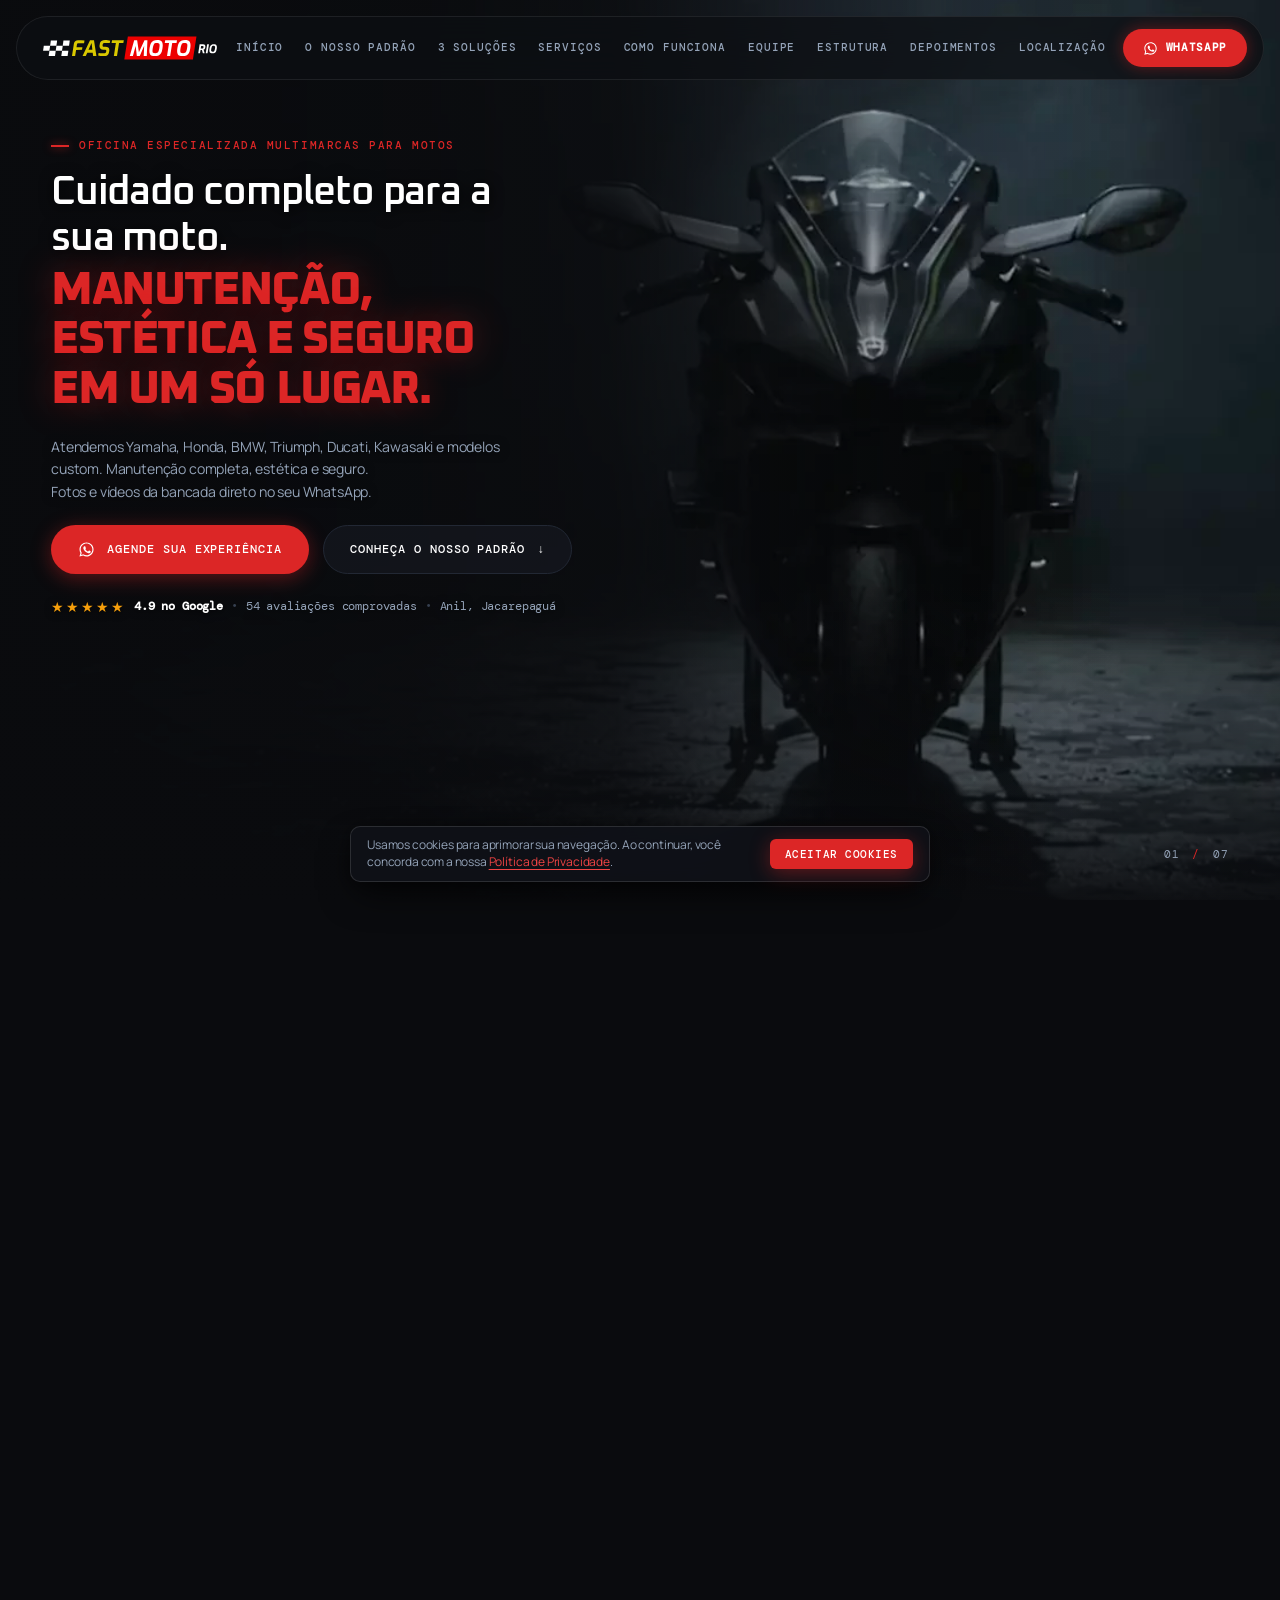
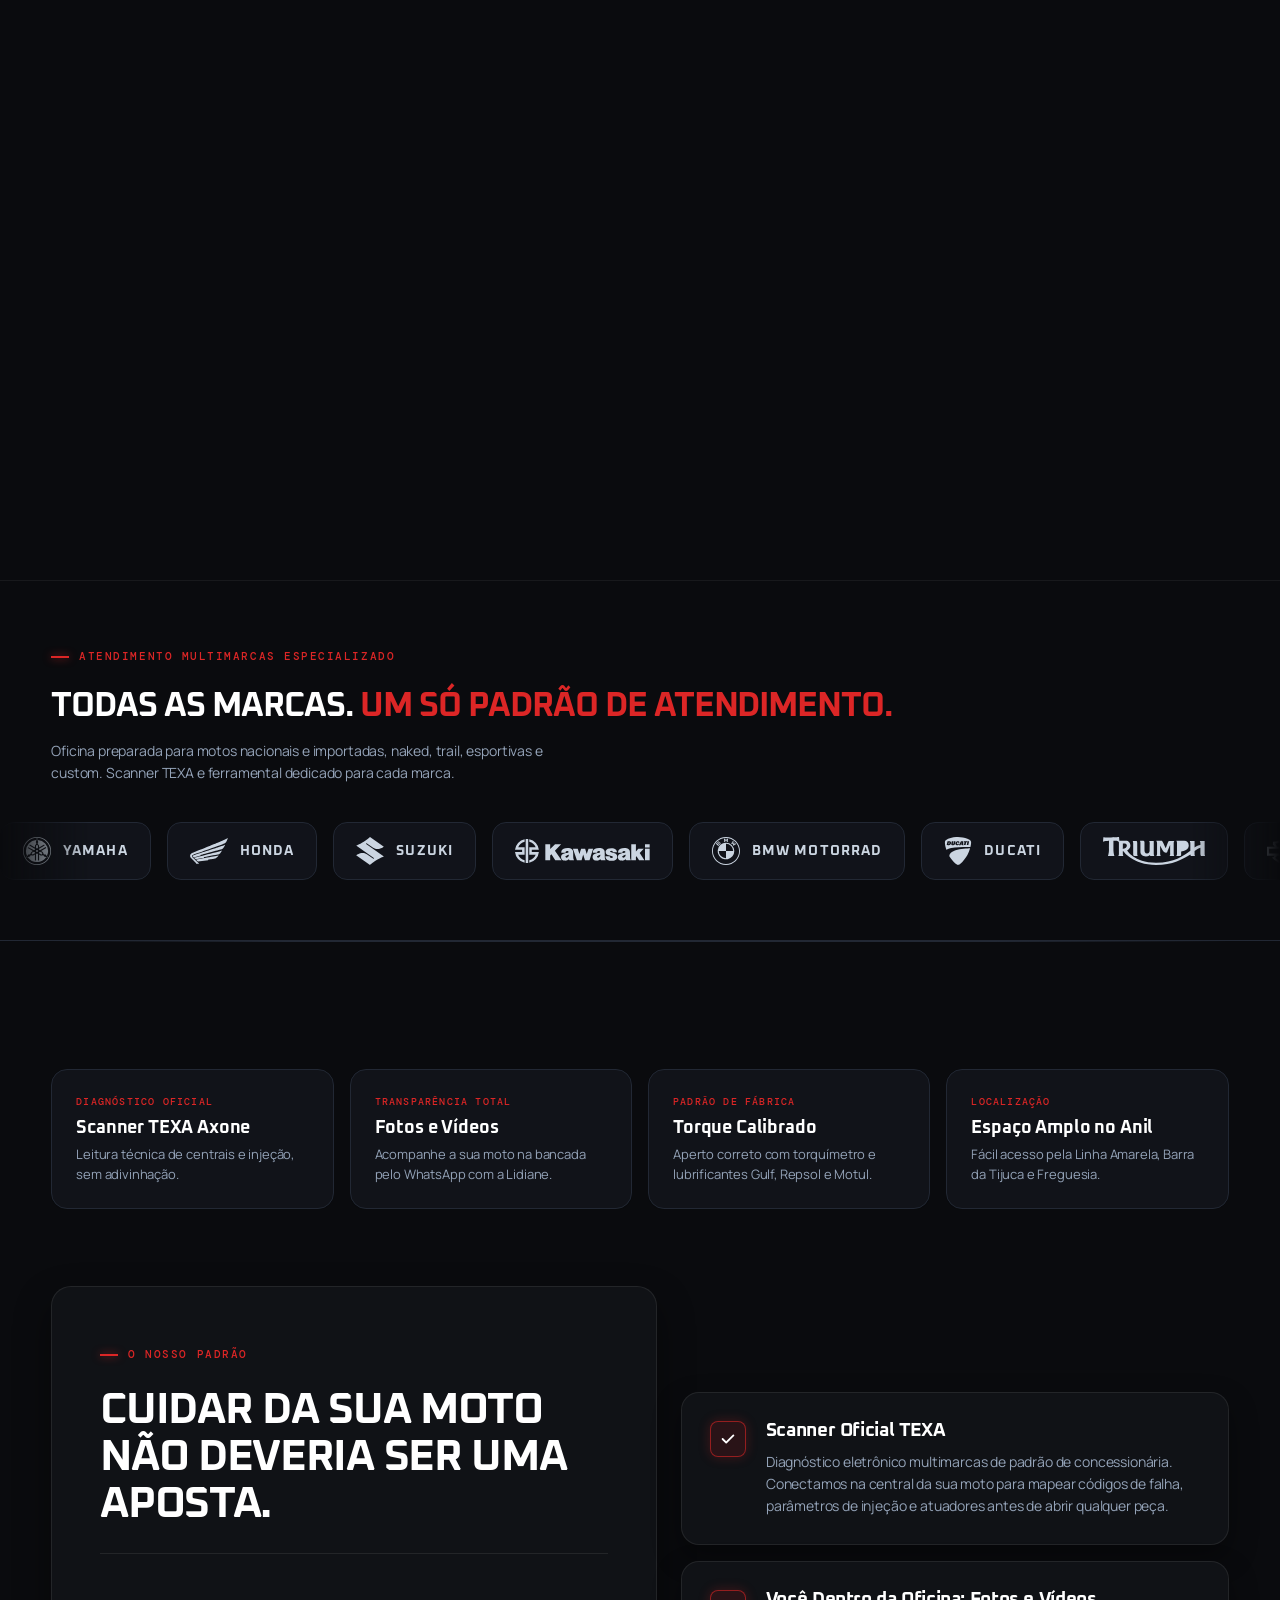
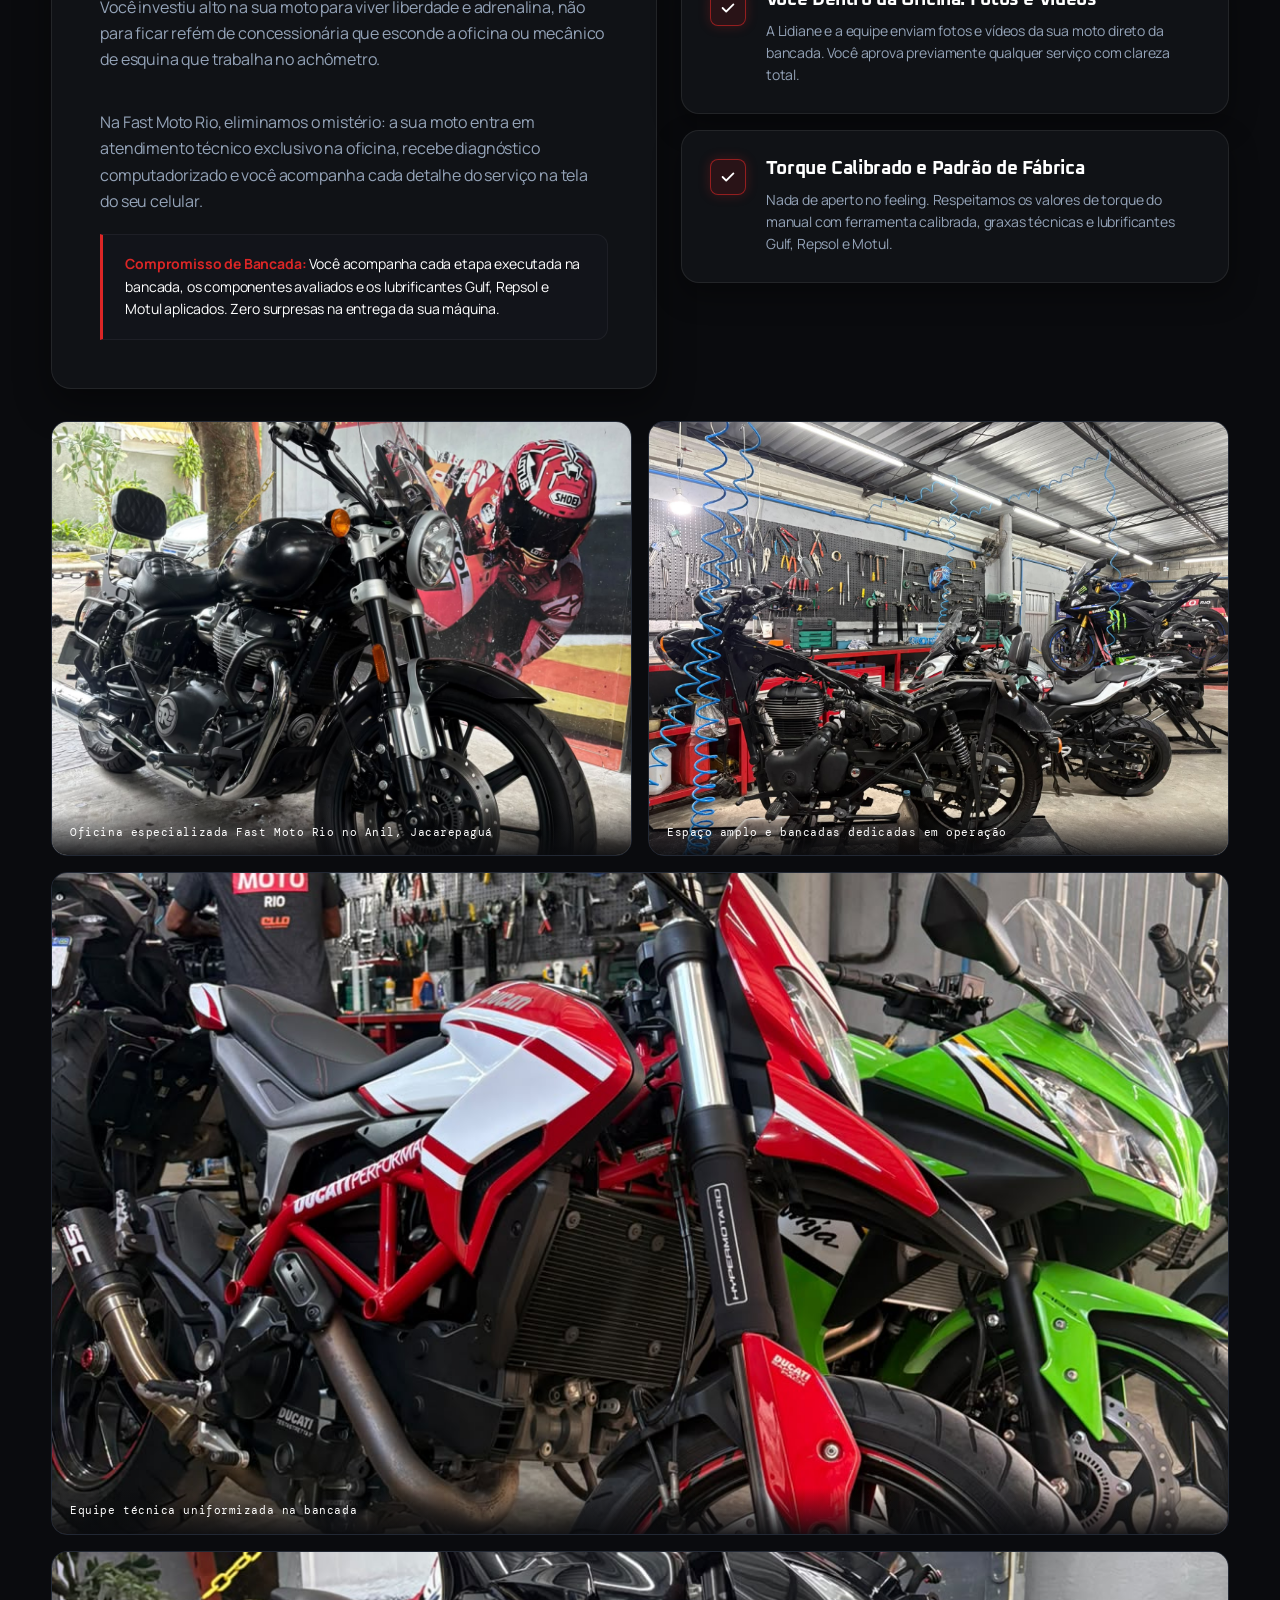
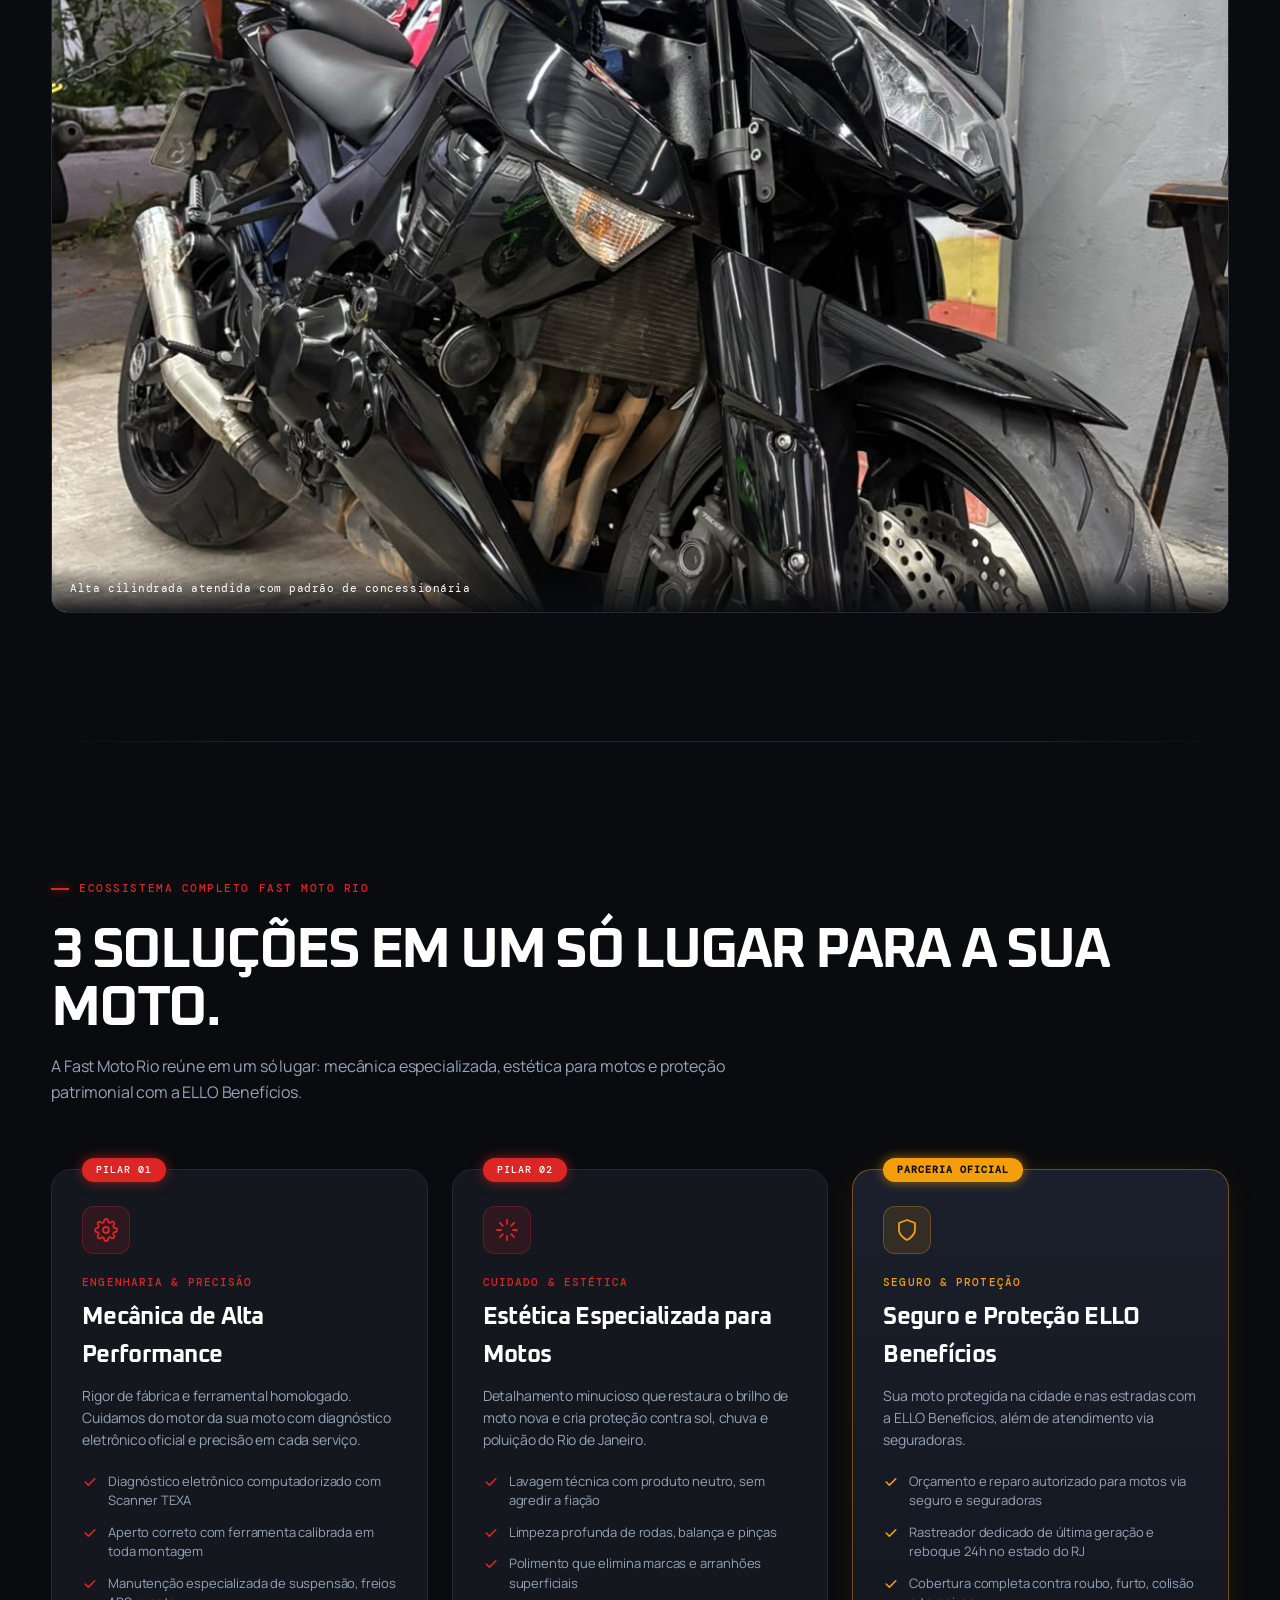
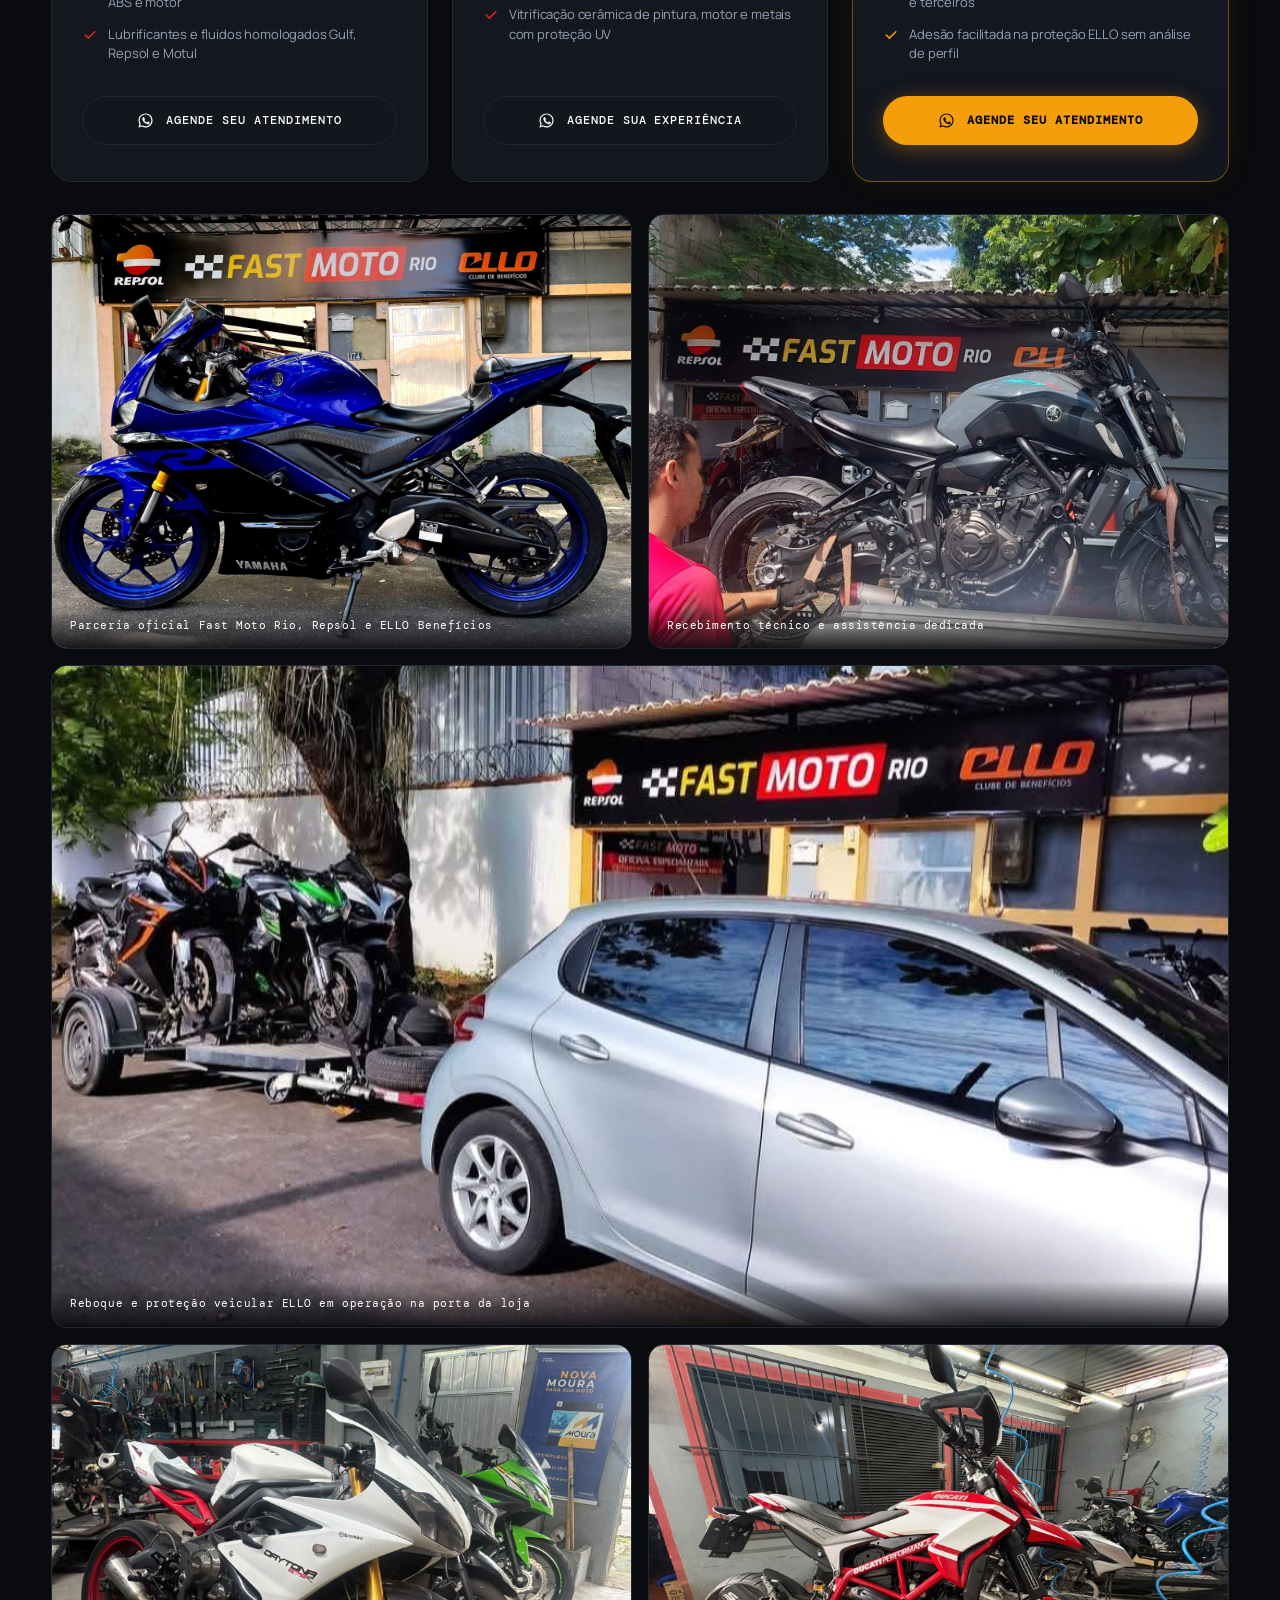
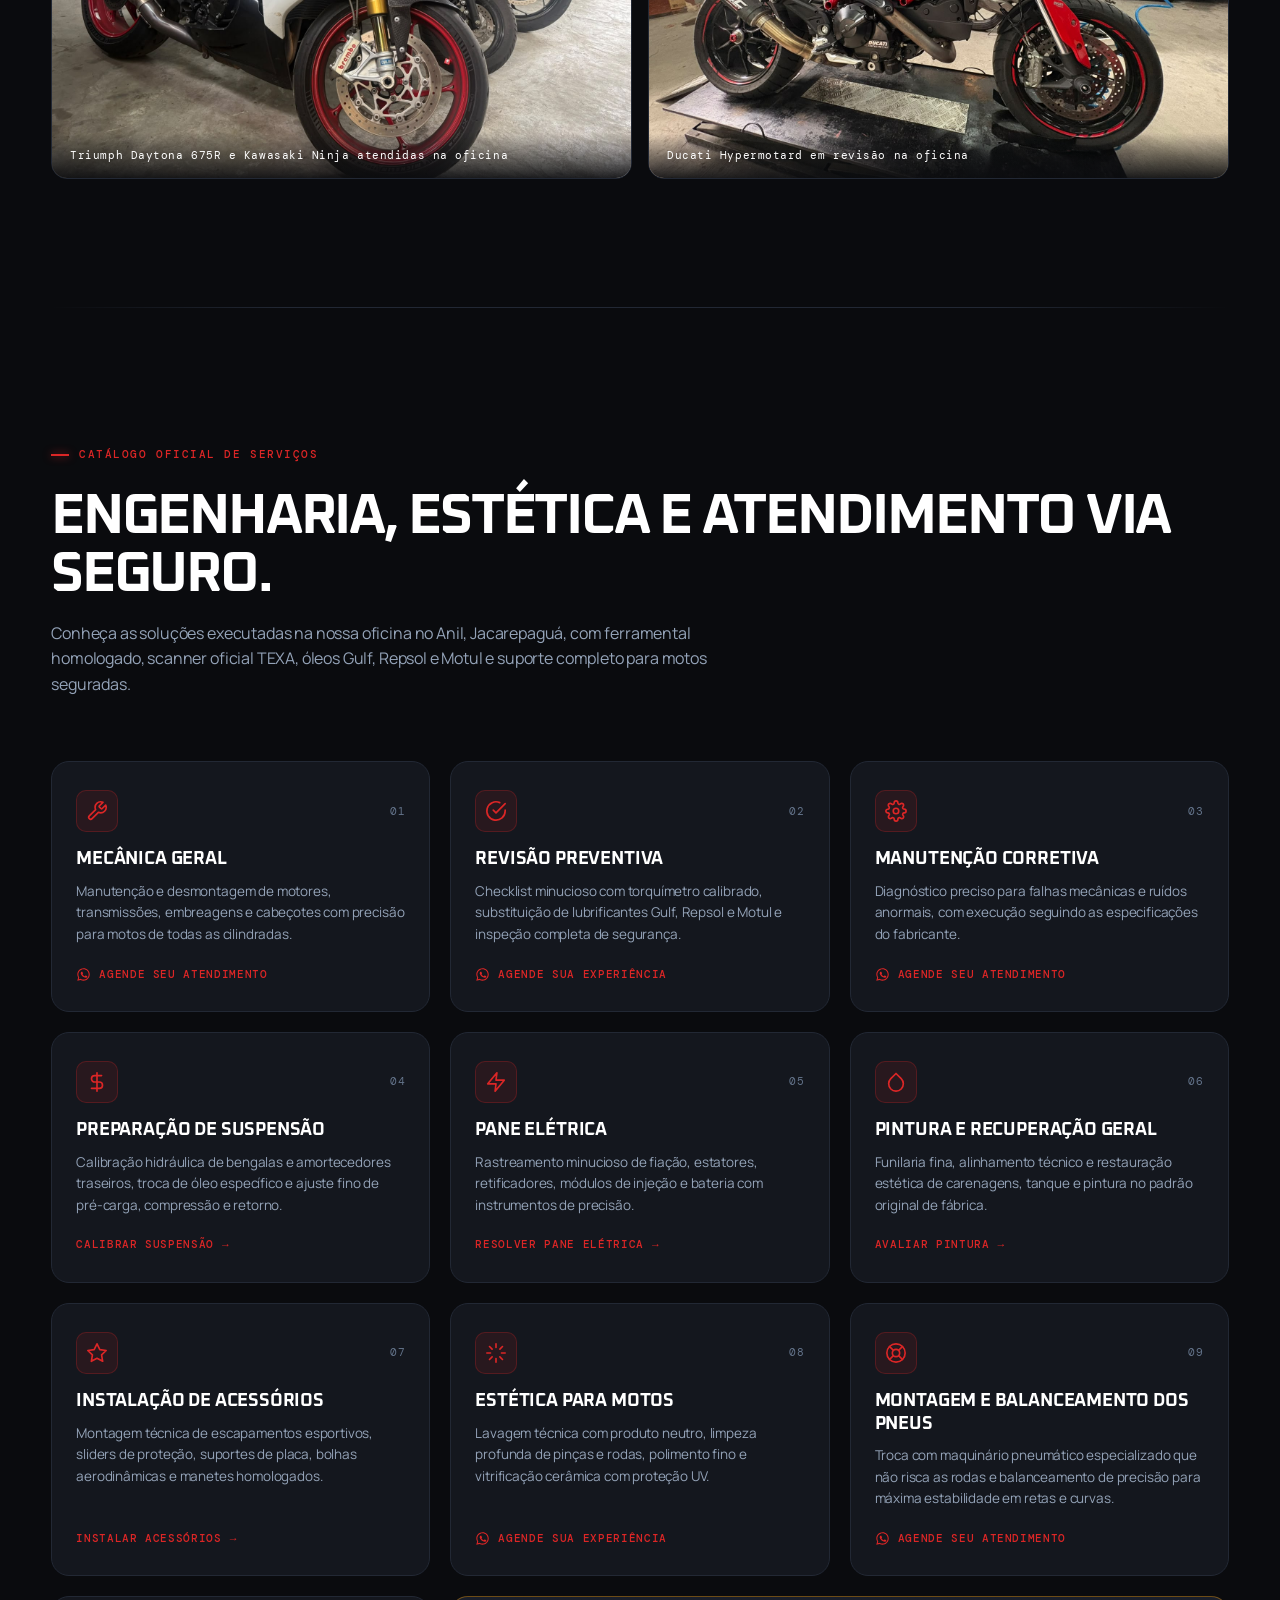
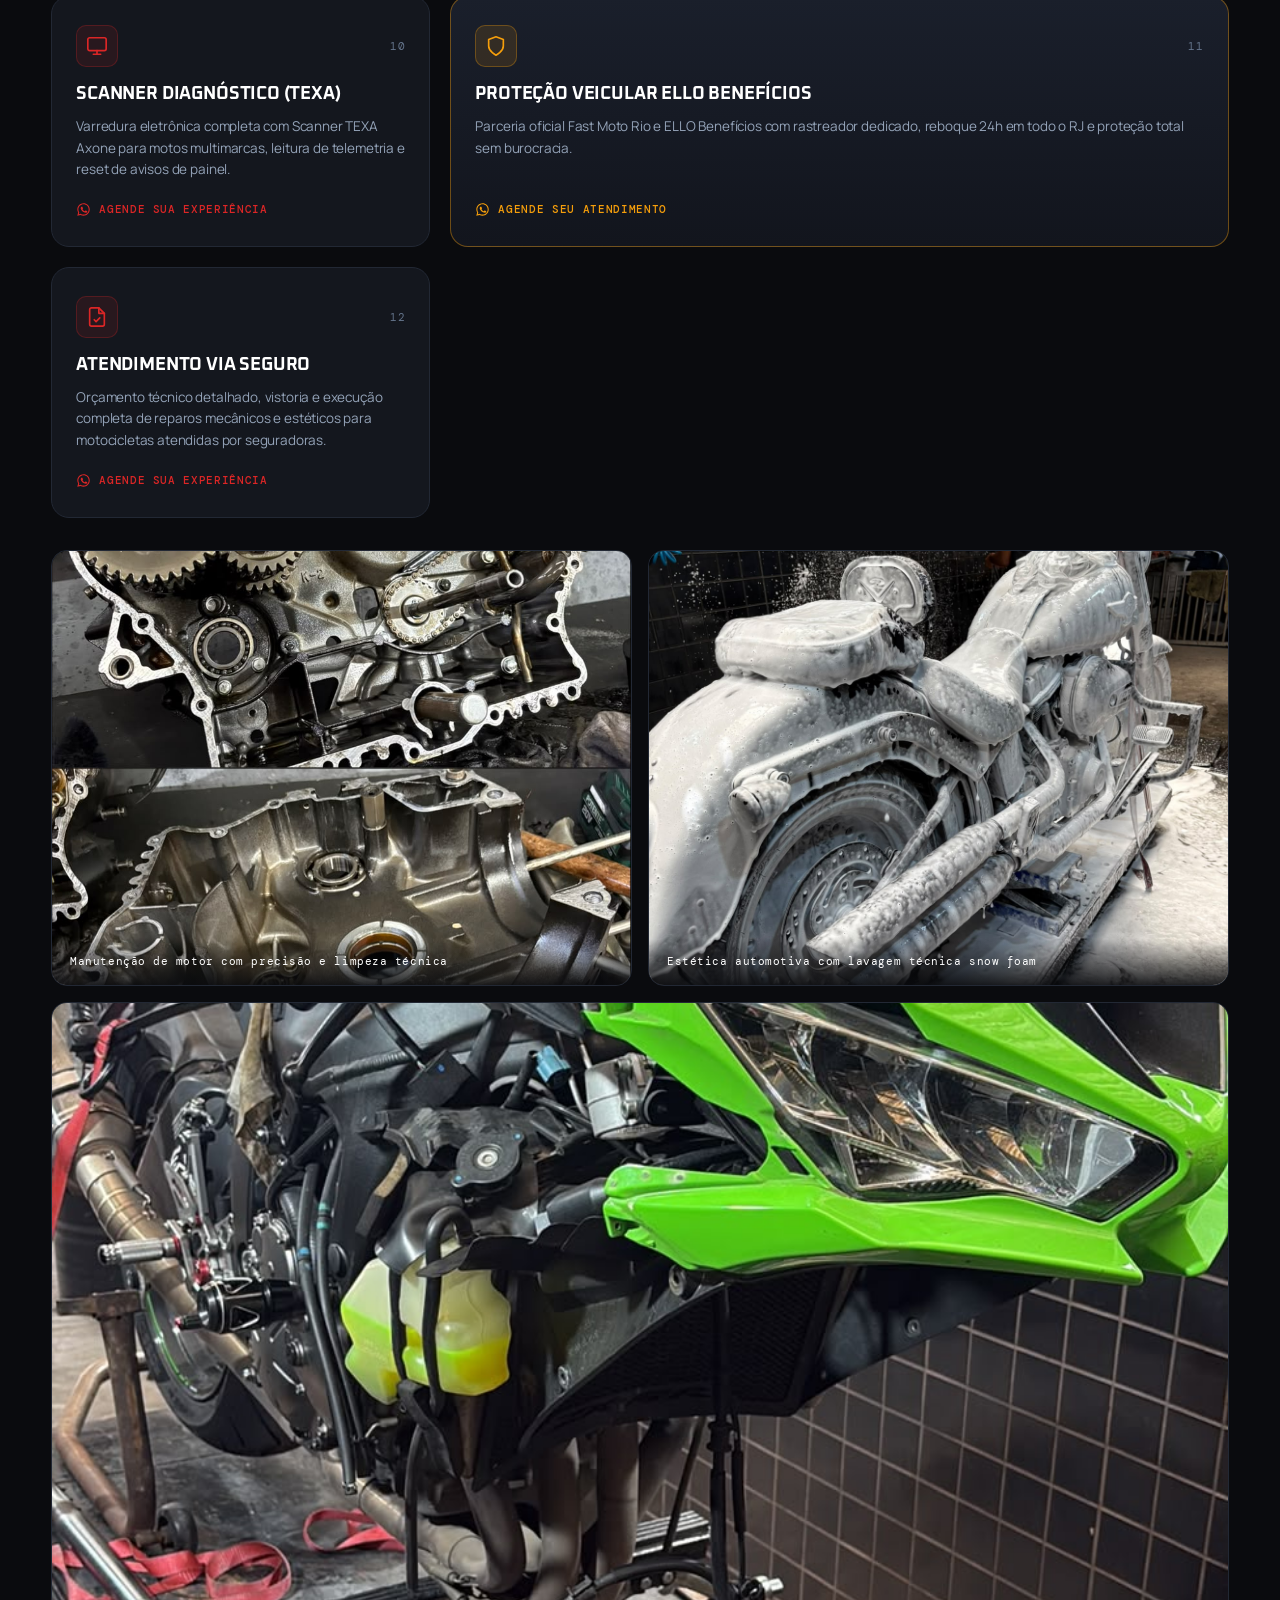
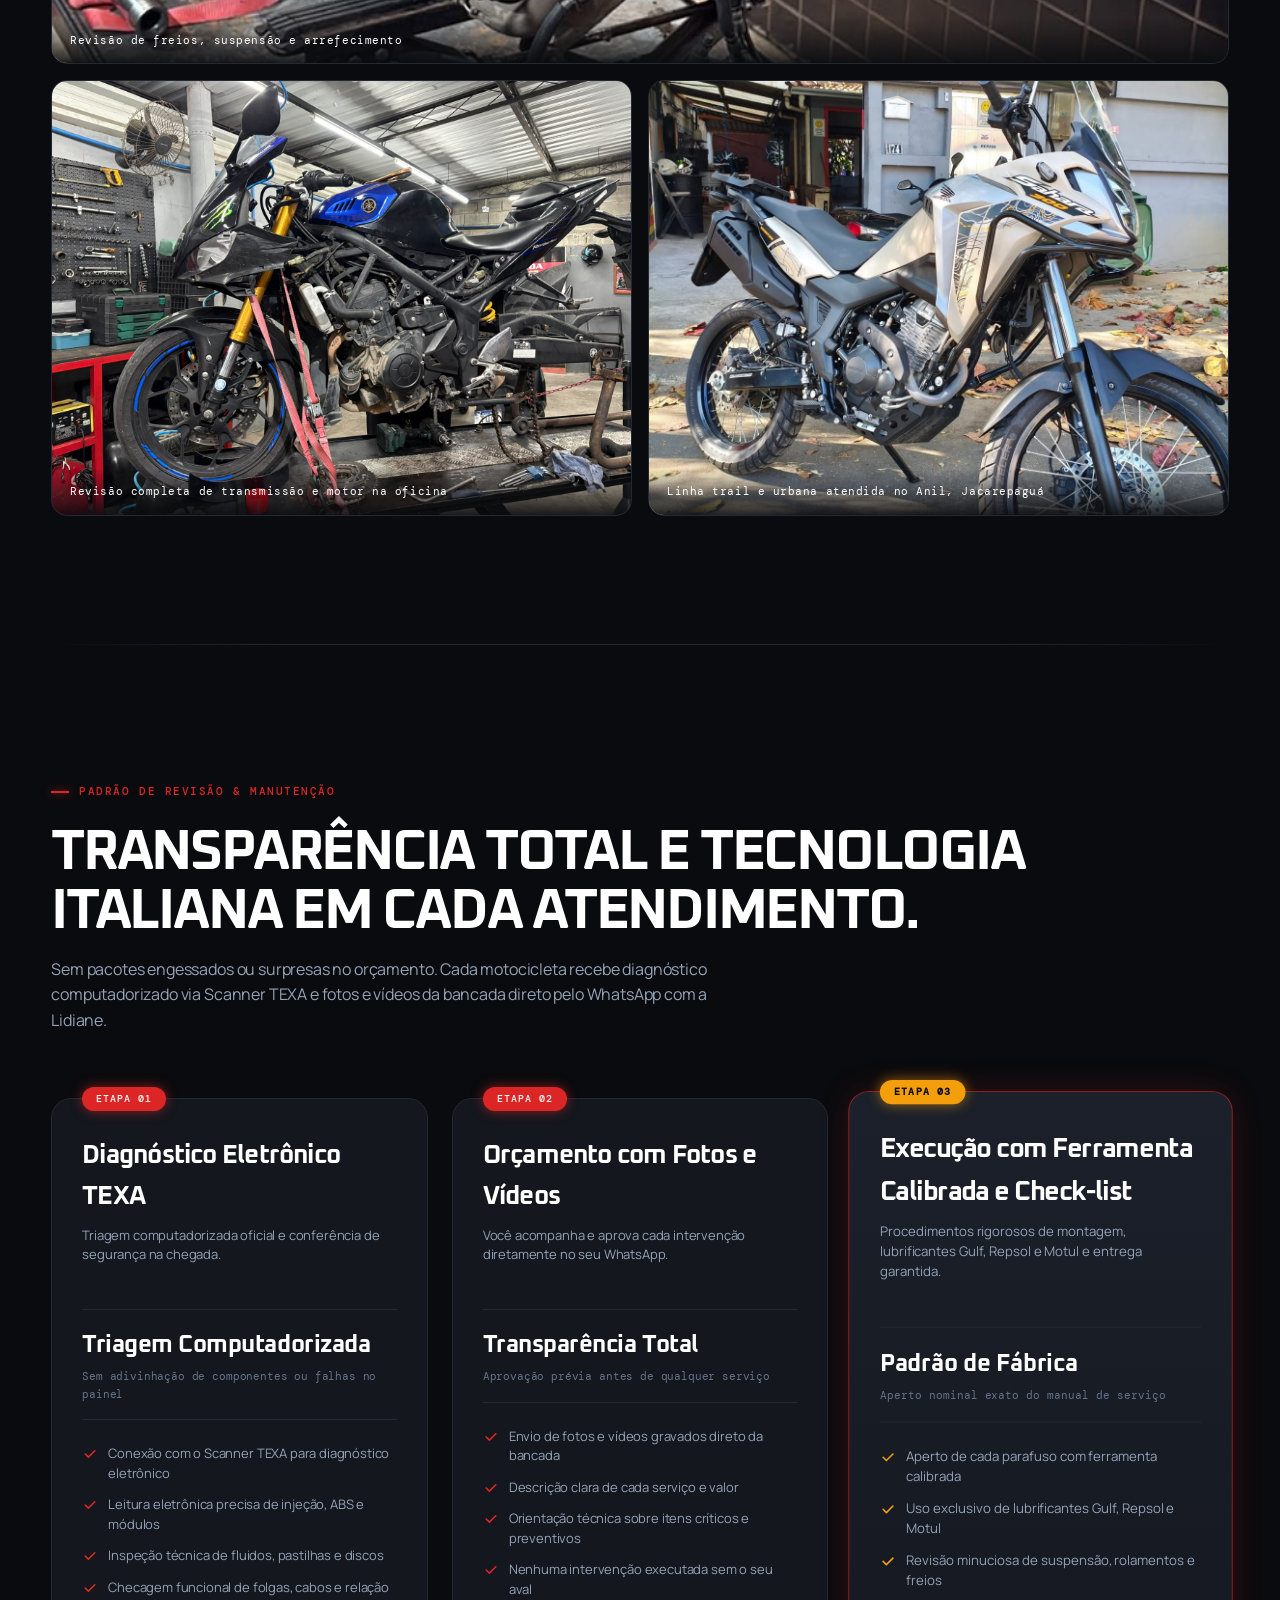
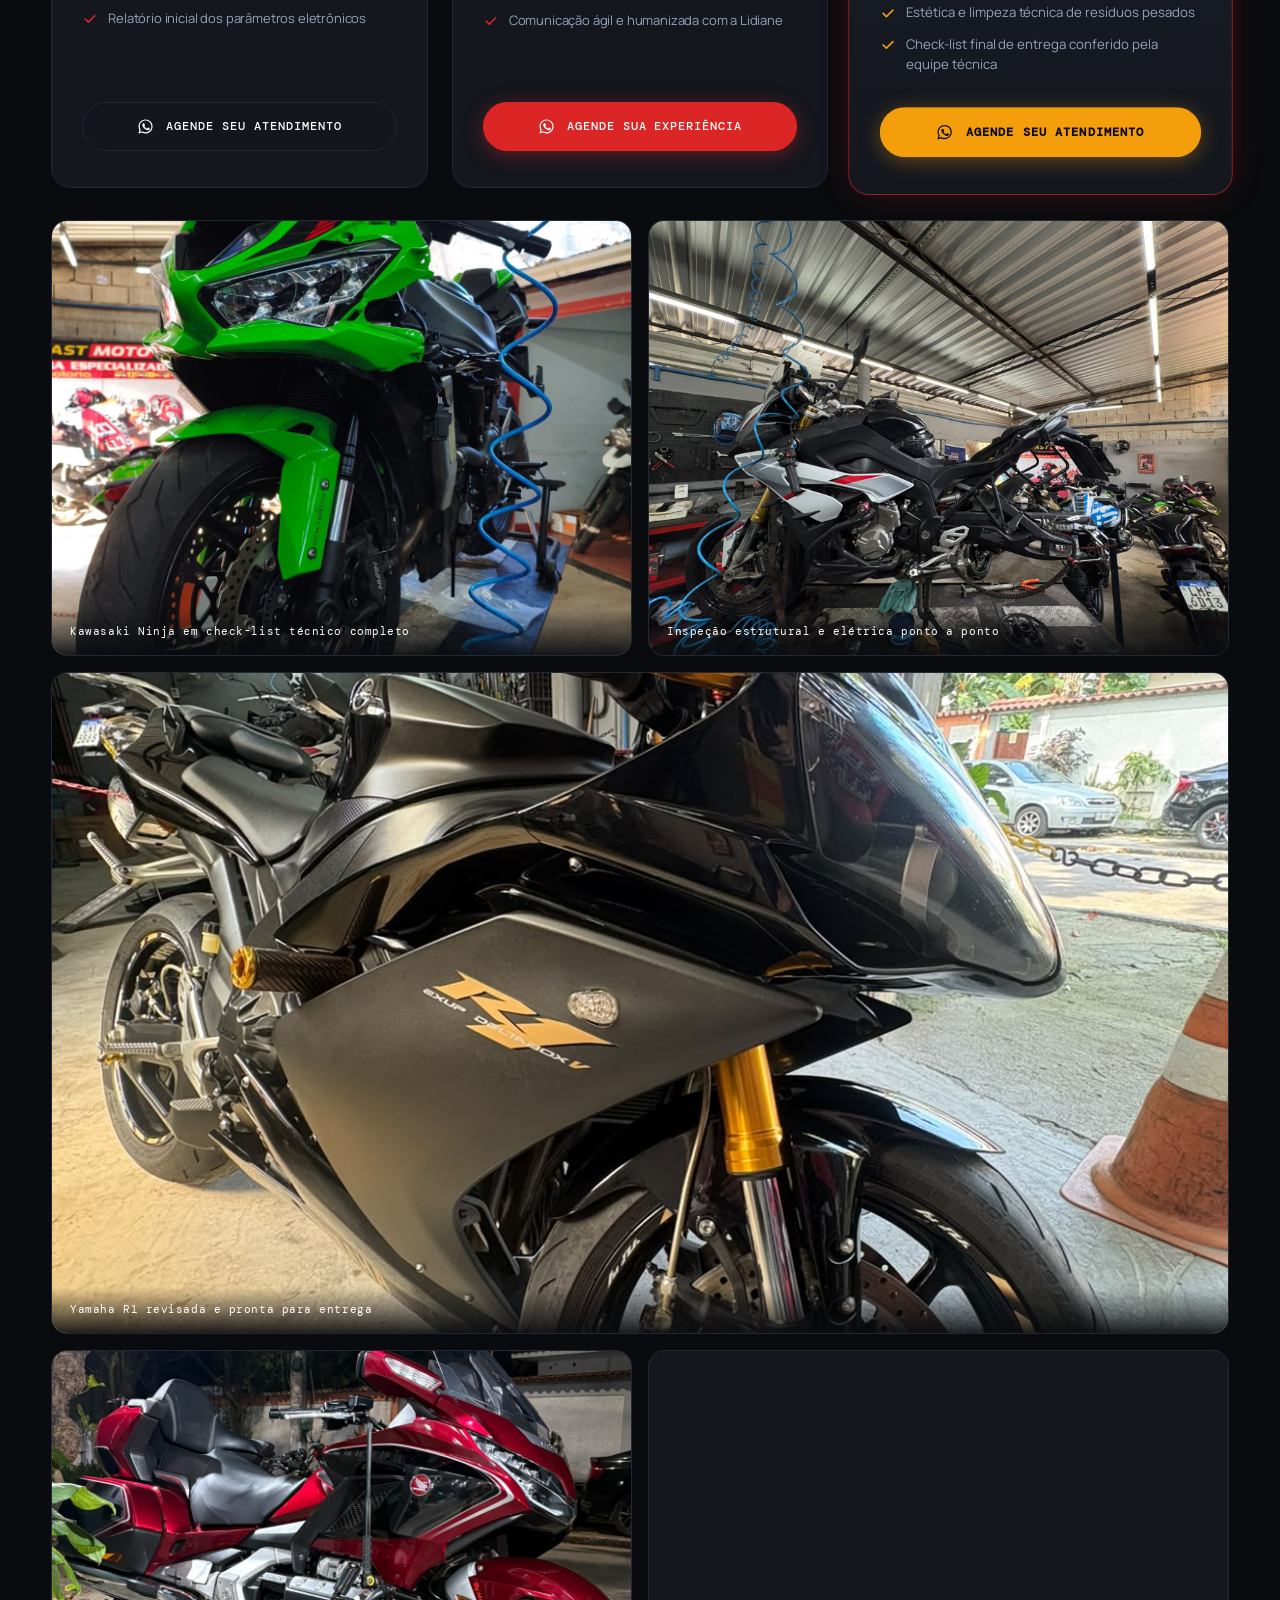
==== index.html @ 134aeb24 "copy(hero): break last sentence to its own line with <br> Co-authored-by: OpenBot <335604065+openbot" ====
<!DOCTYPE html>
<html lang="pt-BR">
<head>
  <meta charset="utf-8">
  <meta name="viewport" content="width=device-width, initial-scale=1, viewport-fit=cover">
  <title>Fast Moto Rio | Oficina Especializada Multimarcas para Motos no RJ</title>
  <meta name="description" content="Oficina multimarcas para motos no Anil, Jacarepaguá. Atendemos Yamaha, Honda, BMW, Triumph, Ducati, Kawasaki e importadas com Scanner TEXA, óleos Gulf, Repsol e Motul, estética e seguro.">
  <link rel="canonical" href="https://fastmotorio.com.br/">
  <meta property="og:type" content="website">
  <meta property="og:locale" content="pt_BR">
  <meta property="og:site_name" content="Fast Moto Rio">
  <meta property="og:title" content="Fast Moto Rio | Oficina Especializada Multimarcas para Motos no RJ">
  <meta property="og:description" content="Oficina multimarcas no Anil, Jacarepaguá. Atendemos todas as marcas de média e alta cilindrada com Scanner TEXA, lubrificantes Gulf, Repsol e Motul, estética e atendimento via seguro.">
  <meta property="og:url" content="https://fastmotorio.com.br/">
  <meta property="og:image" content="https://fastmotorio.com.br/images/fast-moto-1.jpg">
  <meta name="twitter:card" content="summary_large_image">
  <link rel="preconnect" href="https://fonts.googleapis.com">
  <link rel="preconnect" href="https://fonts.gstatic.com" crossorigin>
  <link href="https://fonts.googleapis.com/css2?family=DM+Mono:wght@400;500&family=Manrope:wght@400;500;600;700&family=Oxanium:wght@400;500;600;700;800&family=Sora:wght@400;500;600;700;800&display=swap" rel="stylesheet">
  <link rel="icon" type="image/svg+xml" href="images/favicon.svg">
  <link rel="stylesheet" href="css/styles.css">

  <script type="application/ld+json">
  {
    "@context": "https://schema.org",
    "@type": [
      "AutoRepair",
      "MotorcycleRepair"
    ],
    "name": "Fast Moto Rio - Oficina Especializada Multimarcas",
    "alternateName": "Fast Moto Rio",
    "description": "Centro de excelência técnica multimarcas para motocicletas no Rio de Janeiro. Atendemos Yamaha, Honda, Suzuki, Kawasaki, BMW Motorrad, Ducati, Triumph, Harley-Davidson, Royal Enfield, KTM e demais marcas com Scanner TEXA, lubrificantes Gulf, Repsol e Motul, estética especializada e atendimento via seguro.",
    "url": "https://fastmotorio.com.br/",
    "logo": "https://fastmotorio.com.br/images/logo-fast-moto-rio.svg",
    "image": [
      "https://fastmotorio.com.br/images/fast-moto-1.jpg",
      "https://fastmotorio.com.br/images/fast-moto-2.jpg",
      "https://fastmotorio.com.br/images/equipe-primeiro-frame.jpg"
    ],
    "taxID": "57.045.822/0001-06",
    "telephone": "+5521968801919",
    "priceRange": "$$$",
    "currenciesAccepted": "BRL",
    "paymentAccepted": "Cash, Credit Card, Debit Card, Pix",
    "address": {
      "@type": "PostalAddress",
      "streetAddress": "Rua Encontro Marcado, 174",
      "addressLocality": "Rio de Janeiro",
      "addressRegion": "RJ",
      "postalCode": "22765-270",
      "addressCountry": "BR"
    },
    "geo": {
      "@type": "GeoCoordinates",
      "latitude": -22.9641023,
      "longitude": -43.3375909
    },
    "areaServed": [
      {
        "@type": "AdministrativeArea",
        "name": "Anil, Rio de Janeiro"
      },
      {
        "@type": "AdministrativeArea",
        "name": "Jacarepaguá, Rio de Janeiro"
      },
      {
        "@type": "AdministrativeArea",
        "name": "Barra da Tijuca, Rio de Janeiro"
      },
      {
        "@type": "AdministrativeArea",
        "name": "Recreio dos Bandeirantes, Rio de Janeiro"
      },
      {
        "@type": "AdministrativeArea",
        "name": "Freguesia de Jacarepaguá, Rio de Janeiro"
      },
      {
        "@type": "AdministrativeArea",
        "name": "Taquara, Rio de Janeiro"
      },
      {
        "@type": "AdministrativeArea",
        "name": "Zona Oeste, Rio de Janeiro"
      },
      {
        "@type": "City",
        "name": "Rio de Janeiro"
      }
    ],
    "knowsAbout": [
      "Yamaha",
      "Honda",
      "Suzuki",
      "Kawasaki",
      "BMW Motorrad",
      "Ducati",
      "Triumph Motorcycles",
      "Harley-Davidson",
      "Royal Enfield",
      "KTM",
      "Bajaj",
      "Haojue",
      "Dafra",
      "Shineray",
      "Scanner Oficial TEXA Axone",
      "Torque Calibrado e Padrão de Fábrica",
      "Lubrificantes Gulf, Repsol e Motul",
      "Estética para Motos e Vitrificação Cerâmica",
      "Atendimento via Seguro e Seguradoras",
      "Proteção Veicular ELLO Benefícios"
    ],
    "openingHoursSpecification": [
      {
        "@type": "OpeningHoursSpecification",
        "dayOfWeek": [
          "Monday",
          "Tuesday",
          "Wednesday",
          "Thursday",
          "Friday"
        ],
        "opens": "08:00",
        "closes": "18:00"
      },
      {
        "@type": "OpeningHoursSpecification",
        "dayOfWeek": "Saturday",
        "opens": "08:00",
        "closes": "13:00"
      }
    ],
    "aggregateRating": {
      "@type": "AggregateRating",
      "ratingValue": "4.9",
      "reviewCount": "54"
    },
    "contactPoint": {
      "@type": "ContactPoint",
      "telephone": "+5521968801919",
      "contactType": "customer service",
      "contactOption": "HearingImpairedSupported",
      "availableLanguage": [
        "Portuguese"
      ]
    },
    "hasOfferCatalog": {
      "@type": "OfferCatalog",
      "name": "Serviços Especializados Fast Moto Rio",
      "itemListElement": [
        {
          "@type": "Offer",
          "itemOffered": {
            "@type": "Service",
            "name": "Mecânica Geral",
            "description": "Engenharia e manutenção completa para motores, transmissão e embreagem de motos de média e alta cilindrada."
          }
        },
        {
          "@type": "Offer",
          "itemOffered": {
            "@type": "Service",
            "name": "Revisão Preventiva",
            "description": "Checklist técnico com torquímetro calibrado e lubrificantes Gulf, Repsol e Motul."
          }
        },
        {
          "@type": "Offer",
          "itemOffered": {
            "@type": "Service",
            "name": "Manutenção Corretiva",
            "description": "Diagnóstico técnico e execução de reparos mecânicos no padrão de fábrica."
          }
        },
        {
          "@type": "Offer",
          "itemOffered": {
            "@type": "Service",
            "name": "Preparação de Suspensão",
            "description": "Calibração hidráulica de bengalas e amortecedores, troca de fluido específico e acerto fino de pré-carga."
          }
        },
        {
          "@type": "Offer",
          "itemOffered": {
            "@type": "Service",
            "name": "Pane Elétrica",
            "description": "Diagnóstico de chicotes, estatores, retificadores, módulos de injeção e bateria com instrumentação de ponta."
          }
        },
        {
          "@type": "Offer",
          "itemOffered": {
            "@type": "Service",
            "name": "Pintura e Recuperação Geral",
            "description": "Funilaria fina e pintura técnica de carenagens, tanque, rodas e chassi no padrão original de fábrica."
          }
        },
        {
          "@type": "Offer",
          "itemOffered": {
            "@type": "Service",
            "name": "Instalação de Acessórios",
            "description": "Montagem especializada de escapamentos esportivos, sliders, suportes, bolhas e manetes homologados."
          }
        },
        {
          "@type": "Offer",
          "itemOffered": {
            "@type": "Service",
            "name": "Estética para Motos",
            "description": "Detalhamento técnico com pH neutro, descontaminação ferrosa de rodas e vitrificação cerâmica."
          }
        },
        {
          "@type": "Offer",
          "itemOffered": {
            "@type": "Service",
            "name": "Montagem e Balanceamento dos Pneus",
            "description": "Troca com maquinário pneumático sem marcas nas rodas e balanceamento computadorizado de alta precisão."
          }
        },
        {
          "@type": "Offer",
          "itemOffered": {
            "@type": "Service",
            "name": "Scanner Diagnóstico (Texa)",
            "description": "Varredura eletrônica completa com Scanner TEXA Axone para leitura de telemetria, injeção e freios ABS."
          }
        },
        {
          "@type": "Offer",
          "itemOffered": {
            "@type": "Service",
            "name": "Proteção Veicular ELLO Benefícios",
            "description": "Parceria oficial com a ELLO Benefícios oferecendo rastreador dedicado, guincho 24h no RJ e cobertura total."
          }
        },
        {
          "@type": "Offer",
          "itemOffered": {
            "@type": "Service",
            "name": "Atendimento via Seguro",
            "description": "Orçamento técnico, vistoria e execução de reparos mecânicos e estéticos para motos seguradas."
          }
        }
      ]
    }
  }
  </script>
</head>
<body>
  <div class="site-preloader" id="sitePreloader" role="status" aria-live="polite" aria-label="Carregando site Fast Moto Rio">
    <img class="site-preloader-logo" src="images/logo-fast-moto-rio.svg" alt="Fast Moto Rio">
    <div class="site-preloader-track" aria-hidden="true">
      <div class="site-preloader-fill" id="sitePreloaderFill"></div>
    </div>
    <div class="site-preloader-ticks" aria-hidden="true">
      <span class="major"></span><span></span><span></span><span class="major"></span><span></span><span></span><span class="major"></span><span></span><span></span><span class="major"></span><span></span><span></span><span class="major"></span>
    </div>
    <div class="site-preloader-counter"><strong id="sitePreloaderPct">0</strong>%</div>
    <div class="site-preloader-caption">Preparando a bancada</div>
  </div>
  <script>
  (function () {
    var THRESHOLD = 250;
    var CAP = 1800;
    var start = performance.now();
    var preloader = document.getElementById('sitePreloader');
    var fill = document.getElementById('sitePreloaderFill');
    var pct = document.getElementById('sitePreloaderPct');
    var done = false;
    function hide() { if (done) return; done = true; if (preloader) preloader.classList.add('is-done'); if (preloader) preloader.classList.remove('is-active'); }
    var reduced = false;
    try { reduced = window.matchMedia('(prefers-reduced-motion: reduce)').matches; } catch (e) {}
    if (reduced) { hide(); return; }
    var thresholdTimer = setTimeout(function () {
      if (done) return;
      if (document.readyState === 'complete') { hide(); return; }
      if (preloader) preloader.classList.add('is-active');
      var showStart = performance.now();
      function animate() {
        if (done) return;
        var elapsed = performance.now() - showStart;
        var t = Math.min(1, elapsed / 1200);
        var eased = 1 - Math.pow(1 - t, 3);
        var value = Math.round(eased * 100);
        if (fill) fill.style.width = value + '%';
        if (pct) pct.textContent = value;
        if (elapsed < 1200 && !done) requestAnimationFrame(animate);
      }
      requestAnimationFrame(animate);
    }, THRESHOLD);
    window.addEventListener('load', function () {
      var elapsed = performance.now() - start;
      if (elapsed < THRESHOLD) {
        clearTimeout(thresholdTimer);
        hide();
      } else {
        setTimeout(hide, 200);
      }
    }, { once: true });
    setTimeout(hide, CAP + 100);
  })();
  </script>
  <header class="site-header" data-header>
    <a class="brand" href="#inicio" aria-label="Fast Moto Rio - Início">
      <img src="images/logo-fast-moto-rio.svg" alt="Fast Moto Rio" class="brand-logo-img">
    </a>
    <button class="menu-toggle" type="button" aria-expanded="false" aria-controls="main-nav" aria-label="Abrir menu de navegação">
      <span class="sr-only">Abrir menu</span>
      <span></span>
      <span></span>
      <span></span>
    </button>
    <nav id="main-nav" class="main-nav" aria-label="Navegação principal">
      <a href="#inicio">Início</a>
      <a href="#padrao">O Nosso Padrão</a>
      <a href="#ecossistema">3 Soluções</a>
      <a href="#servicos">Serviços</a>
      <a href="#metodologia">Como Funciona</a>
      <a href="#equipe">Equipe</a>
      <a href="#galpao">Estrutura</a>
      <a href="#depoimentos">Depoimentos</a>
      <a href="#contato">Localização</a>
      <a class="nav-mobile-cta button button-primary" href="obrigado.html?text=Ol%C3%A1%2C%20Lidiane!%20Vim%20pelo%20site%20da%20Fast%20Moto%20Rio%20e%20gostaria%20de%20agendar%20meu%20atendimento." target="_blank" rel="noopener">
        <svg class="cta-wa-icon" viewBox="0 0 24 24" aria-hidden="true"><path d="M12.04 2C6.58 2 2.13 6.45 2.13 11.91C2.13 13.66 2.59 15.36 3.45 16.86L2.05 22L7.3 20.62C8.75 21.41 10.38 21.83 12.04 21.83C17.5 21.83 21.95 17.38 21.95 11.92C21.95 9.27 20.92 6.78 19.05 4.91C17.18 3.03 14.69 2 12.04 2M12.05 3.67C14.25 3.67 16.31 4.53 17.87 6.09C19.42 7.65 20.28 9.72 20.28 11.92C20.28 16.46 16.58 20.15 12.04 20.15C10.56 20.15 9.11 19.76 7.85 19L7.55 18.83L4.43 19.65L5.26 16.61L5.06 16.29C4.24 14.99 3.8 13.47 3.8 11.91C3.81 7.37 7.5 3.67 12.05 3.67M9.11 7.44C8.94 7.44 8.66 7.51 8.42 7.77C8.18 8.03 7.51 8.66 7.51 9.94C7.51 11.22 8.44 12.45 8.57 12.63C8.7 12.8 10.37 15.5 13 16.5C15.19 17.33 15.63 17.17 16.1 17.13C16.57 17.08 17.62 16.5 17.84 15.88C18.06 15.25 18.06 14.72 18 14.6C17.93 14.5 17.76 14.43 17.5 14.3C17.25 14.18 16 13.56 15.77 13.48C15.54 13.39 15.38 13.35 15.21 13.6C15.04 13.86 14.56 14.43 14.41 14.6C14.27 14.77 14.12 14.79 13.87 14.67C13.62 14.54 12.81 14.28 11.85 13.42C11.1 12.75 10.6 11.93 10.45 11.68C10.31 11.43 10.44 11.29 10.56 11.17C10.67 11.06 10.81 10.88 10.94 10.73C11.06 10.59 11.11 10.48 11.19 10.32C11.28 10.15 11.23 10.01 11.17 9.89C11.11 9.76 10.6 8.53 10.4 8C10.2 7.5 10 7.56 9.83 7.56C9.68 7.55 9.5 7.55 9.33 7.55"/></svg>
        Agende seu atendimento
      </a>
    </nav>
    <a class="header-cta" href="obrigado.html?text=Ol%C3%A1%2C%20Lidiane!%20Vim%20pelo%20site%20da%20Fast%20Moto%20Rio%20e%20gostaria%20de%20agendar%20meu%20atendimento." target="_blank" rel="noopener">
      <svg class="cta-wa-icon" viewBox="0 0 24 24" aria-hidden="true"><path d="M12.04 2C6.58 2 2.13 6.45 2.13 11.91C2.13 13.66 2.59 15.36 3.45 16.86L2.05 22L7.3 20.62C8.75 21.41 10.38 21.83 12.04 21.83C17.5 21.83 21.95 17.38 21.95 11.92C21.95 9.27 20.92 6.78 19.05 4.91C17.18 3.03 14.69 2 12.04 2M12.05 3.67C14.25 3.67 16.31 4.53 17.87 6.09C19.42 7.65 20.28 9.72 20.28 11.92C20.28 16.46 16.58 20.15 12.04 20.15C10.56 20.15 9.11 19.76 7.85 19L7.55 18.83L4.43 19.65L5.26 16.61L5.06 16.29C4.24 14.99 3.8 13.47 3.8 11.91C3.81 7.37 7.5 3.67 12.05 3.67M9.11 7.44C8.94 7.44 8.66 7.51 8.42 7.77C8.18 8.03 7.51 8.66 7.51 9.94C7.51 11.22 8.44 12.45 8.57 12.63C8.7 12.8 10.37 15.5 13 16.5C15.19 17.33 15.63 17.17 16.1 17.13C16.57 17.08 17.62 16.5 17.84 15.88C18.06 15.25 18.06 14.72 18 14.6C17.93 14.5 17.76 14.43 17.5 14.3C17.25 14.18 16 13.56 15.77 13.48C15.54 13.39 15.38 13.35 15.21 13.6C15.04 13.86 14.56 14.43 14.41 14.6C14.27 14.77 14.12 14.79 13.87 14.67C13.62 14.54 12.81 14.28 11.85 13.42C11.1 12.75 10.6 11.93 10.45 11.68C10.31 11.43 10.44 11.29 10.56 11.17C10.67 11.06 10.81 10.88 10.94 10.73C11.06 10.59 11.11 10.48 11.19 10.32C11.28 10.15 11.23 10.01 11.17 9.89C11.11 9.76 10.6 8.53 10.4 8C10.2 7.5 10 7.56 9.83 7.56C9.68 7.55 9.5 7.55 9.33 7.55"/></svg>
      WhatsApp
    </a>
  </header>
  <div class="menu-scrim" aria-hidden="true"></div>

  <main id="conteudo">
    <!-- SEÇÃO 1: HERO (IMERSÃO CINEMATOGRÁFICA) -->
    <section id="inicio" class="hero">
      <div class="hero-sticky-container">
        <canvas class="hero-canvas" aria-hidden="true"></canvas>
        <div class="hero-scrim" aria-hidden="true"></div>

        <div class="hero-content container">
          <div class="hero-copy-block">
            <p class="eyebrow">Oficina Especializada Multimarcas para Motos</p>
            <h1>
              <span class="hero-title-lead">Cuidado completo para a sua moto.</span>
              <span class="hero-title-highlight">Manutenção, estética e seguro <span class="text-nowrap">em&nbsp;um&nbsp;só&nbsp;lugar.</span></span>
            </h1>
            <div class="hero-bottom">
              <p>Atendemos Yamaha, Honda, BMW, Triumph, Ducati, Kawasaki e modelos custom. Manutenção completa, estética e seguro.<br>Fotos e vídeos da bancada direto no seu WhatsApp.</p>
              <div class="hero-actions">
                <a class="button button-primary" href="obrigado.html?text=Ol%C3%A1%2C%20Lidiane!%20Vim%20pelo%20site%20da%20Fast%20Moto%20Rio%20e%20gostaria%20de%20agendar%20minha%20experi%C3%AAncia." target="_blank" rel="noopener">
                  <svg class="cta-wa-icon" viewBox="0 0 24 24" aria-hidden="true"><path d="M12.04 2C6.58 2 2.13 6.45 2.13 11.91C2.13 13.66 2.59 15.36 3.45 16.86L2.05 22L7.3 20.62C8.75 21.41 10.38 21.83 12.04 21.83C17.5 21.83 21.95 17.38 21.95 11.92C21.95 9.27 20.92 6.78 19.05 4.91C17.18 3.03 14.69 2 12.04 2M12.05 3.67C14.25 3.67 16.31 4.53 17.87 6.09C19.42 7.65 20.28 9.72 20.28 11.92C20.28 16.46 16.58 20.15 12.04 20.15C10.56 20.15 9.11 19.76 7.85 19L7.55 18.83L4.43 19.65L5.26 16.61L5.06 16.29C4.24 14.99 3.8 13.47 3.8 11.91C3.81 7.37 7.5 3.67 12.05 3.67M9.11 7.44C8.94 7.44 8.66 7.51 8.42 7.77C8.18 8.03 7.51 8.66 7.51 9.94C7.51 11.22 8.44 12.45 8.57 12.63C8.7 12.8 10.37 15.5 13 16.5C15.19 17.33 15.63 17.17 16.1 17.13C16.57 17.08 17.62 16.5 17.84 15.88C18.06 15.25 18.06 14.72 18 14.6C17.93 14.5 17.76 14.43 17.5 14.3C17.25 14.18 16 13.56 15.77 13.48C15.54 13.39 15.38 13.35 15.21 13.6C15.04 13.86 14.56 14.43 14.41 14.6C14.27 14.77 14.12 14.79 13.87 14.67C13.62 14.54 12.81 14.28 11.85 13.42C11.1 12.75 10.6 11.93 10.45 11.68C10.31 11.43 10.44 11.29 10.56 11.17C10.67 11.06 10.81 10.88 10.94 10.73C11.06 10.59 11.11 10.48 11.19 10.32C11.28 10.15 11.23 10.01 11.17 9.89C11.11 9.76 10.6 8.53 10.4 8C10.2 7.5 10 7.56 9.83 7.56C9.68 7.55 9.5 7.55 9.33 7.55"/></svg>
                  Agende sua experiência
                </a>
                <a class="button button-ghost" href="#padrao">
                  Conheça o Nosso Padrão <span aria-hidden="true">↓</span>
                </a>
              </div>
              <div class="hero-social-proof">
                <span class="stars" aria-hidden="true">★★★★★</span>
                <strong>4.9 no Google</strong>
                <span class="dot">•</span>
                <span>54 avaliações comprovadas</span>
                <span class="dot">•</span>
                <span>Anil, Jacarepaguá</span>
              </div>
            </div>
          </div>
        </div>
        <div class="hero-index" aria-hidden="true">01 <span>/</span> 07</div>
      </div>
    </section>

    <!-- SEÇÃO 1.5: CARROSSEL CONTÍNUO MULTIMARCAS -->
    <section id="marcas" class="brands-section" aria-label="Marcas de motocicletas atendidas">
      <div class="container">
        <div class="brands-header">
          <div>
            <p class="eyebrow">Atendimento Multimarcas Especializado</p>
            <h2 class="brands-title">Todas as marcas. <span>Um só <span class="text-nowrap">padrão de atendimento.</span></span></h2>
          </div>
          <p class="brands-sub">Oficina preparada para motos nacionais e importadas, naked, trail, esportivas e custom. Scanner TEXA e ferramental dedicado para cada marca.</p>
        </div>
      </div>

      <div class="brands-marquee" role="region" aria-label="Logotipos das marcas atendidas">
        <div class="brands-track">
          <ul class="brands-list">
            <li class="brand-item">
              <span class="brand-logo brand-logo--emblem brand-logo--yamaha" aria-hidden="true">
                <svg viewBox="0 0 24 24" fill="currentColor" xmlns="http://www.w3.org/2000/svg"><path d="M12 0A12 12 0 000 12a12 12 0 0012 12 12 12 0 0012-12A12 12 0 0012 0zm0 .57C18.315.57 23.43 5.685 23.43 12c0 6.31-5.115 11.43-11.43 11.43C5.69 23.43.57 18.314.57 12 .57 5.69 5.69.57 12 .57zm0 .234c-.1 0-.183.06-.218.147l-.492 1.551A9.523 9.523 0 002.475 12c0 1.48.337 2.885.94 4.136l-1.1 1.206a.241.241 0 00-.015.262.246.246 0 00.238.115l1.592-.353a9.52 9.52 0 007.87 4.16c3.27 0 6.16-1.652 7.874-4.16l1.592.353a.236.236 0 00.23-.123.234.234 0 00-.016-.262l-1.1-1.198A9.431 9.431 0 0021.526 12a9.523 9.523 0 00-8.815-9.498L12.218.947A.237.237 0 0012 .804zm-.003.25c.024 0 .048.02.056.043l1.02 3.354a1.2 1.2 0 00-.48.957c0 .389.19.734.48.952h-.004c.436.326.718.846.718 1.429v1.12l4.326-2.497.476.825-4.802 2.77v.965l.834.48 4.802-2.774.476.825-4.326 2.5.972.56c.508.294.818.798.882 1.338v-.004a1.193 1.193 0 001.655.953l2.393 2.56c.02.02.02.047.008.07-.016.025-.04.033-.068.029l-3.413-.794a1.193 1.193 0 00-1.65-.957l.003-.004c-.5.215-1.091.199-1.6-.095l-.968-.56v4.994h-.952v-5.545l-.834-.48-.833.48v5.545h-.953V15.1l-.972.555c-.508.294-1.1.31-1.6.096l.004.004a1.193 1.193 0 00-1.651.957l-3.413.793a.054.054 0 01-.063-.028c-.016-.02-.012-.047.008-.067l2.397-2.56c.333.143.73.135 1.067-.064.338-.194.544-.528.588-.889v.004c.063-.54.373-1.044.88-1.337l.97-.56-4.327-2.496.477-.826 4.802 2.774.833-.484v-.964l-4.802-2.77.476-.826 4.326 2.496V7.79c0-.583.282-1.103.719-1.429h-.004c.29-.214.476-.56.476-.952 0-.393-.19-.738-.48-.957l1.02-3.353c.008-.028.031-.044.051-.044zm.004 5.902a.833.833 0 00-.833.833v1.67L12 9.94l.833-.48V7.789a.833.833 0 00-.833-.833zm0 4.084l-.833.48v.964l.833.476.833-.48v-.96zm-2.62 1.516l-1.444.833a.833.833 0 00-.306 1.14.822.822 0 00.723.412.83.83 0 00.416-.111l1.445-.834v-.96zm5.243 0l-.833.48V14l1.445.834a.834.834 0 00.833-1.445z"/></svg>
              </span>
              <span class="brand-name">Yamaha</span>
            </li>
            <li class="brand-item">
              <span class="brand-logo brand-logo--emblem brand-logo--honda" aria-hidden="true">
                <svg viewBox="-1185 -636 1960 1340" fill="currentColor" xmlns="http://www.w3.org/2000/svg"><path fill="currentColor" d="M-860.666,696.668c0,0-12.333-40.002-34-61.668S-1083.334,446.334-1108,421.667s-73-72.665-73-142.666 c0-70,59-120,130.333-148.667S180.667-369,266.667-405s209.667-91.333,265.667-118S747-624.75,752.25-627.583 S760.333-632,762.833-632s4.834,2.167,4.834,5s-1.834,6.75-2.417,8.667S716.667-473.667,678.667-425S622-355.667,440-291.667 S-957.335,199.001-988.001,211.001s-100,33.333-100,84.667c0,41.333,41.333,73.334,53.333,84s338.667,316.999,338.667,316.999 H-860.666z"/><path fill="currentColor" d="M-1004,365.5c0,0-29.667-27.5-33.667-31.5s-12.667-18.999-12.667-29.666s2-36.334,47-50.334 S92.001-105.667,149.334-123.667S545.25-254,605.5-281c12.75-5.5,15-6.833,17-6.833s4.583,1.25,4.583,4.333s-1.417,5.417-2.5,7.167 S565.5-155.5,531.5-118S467-54,405-38.5S-623.5,237-629.75,238.75s-13.5,7.5-13.5,15.25c0,12.75,10.5,13.75,10.5,13.75L-1004,365.5z "/><path fill="currentColor" d="M-982.5,384.5L-897,464l443.5-83.5c0,0-11.5-7.25-11.5-15.625s6.75-13.875,14.875-15.5 s651.125-126.374,691.125-133.374s92.666-18.667,135.666-70.667S461.375,23.875,462.75,21.75s1.875-3.375,1.875-4.625 s-0.75-4.375-4-4.375s-5,0.75-8.25,2S-982.5,384.5-982.5,384.5z"/><path fill="currentColor" d="M275,267.5c-1.817,0.413-1151.667,215.833-1151.667,215.833l99.667,92.166l531.835-66.999 c0,0-10-3.666-10-14s9.833-14.167,15.5-15.167s273.667-40.335,305.167-45.002s83.333-15.5,127-61.5s86.668-97,88.334-99 s1.915-3.248,1.915-4.248S281.5,266.5,279,266.5C278.334,266.5,276.833,267.084,275,267.5z"/></svg>
              </span>
              <span class="brand-name">Honda</span>
            </li>
            <li class="brand-item">
              <span class="brand-logo brand-logo--emblem brand-logo--suzuki" aria-hidden="true">
                <svg viewBox="0 0 24 24" fill="currentColor" xmlns="http://www.w3.org/2000/svg"><path d="M17.369 19.995C13.51 22.39 12 24 12 24L.105 15.705s5.003-3.715 9.186-.87l5.61 3.882.683-.453L.106 7.321s2.226-.65 6.524-3.315C10.49 1.609 12 0 12 0l11.895 8.296s-5.003 3.715-9.187.87L9.1 5.281l-.683.454L23.893 16.68s-2.224.649-6.524 3.315Z"/></svg>
              </span>
              <span class="brand-name">Suzuki</span>
            </li>
            <li class="brand-item">
              <span class="brand-logo brand-logo--lockup brand-logo--kawasaki" aria-hidden="true">
                <svg viewBox="0 0 168.4 30" fill="currentColor" xmlns="http://www.w3.org/2000/svg"><path d="m 72.394,12.107075 h 6.047 l 2.061,6.779 2.13,-6.779 h 5.056 l 1.952,6.779 2.251,-6.779 h 5.718 l -4.445,14.451 h -5.666 l -2.278,-7.077 -1.953,7.077 h -5.881 z" fill="currentColor" /><path d="m 113.04,21.508075 h 5.317 a 2.142,2.142 0 0 0 2.275,2.178 c 1.844,0 1.789,-1.086 1.789,-1.086 0,0 0.055,-1.114 -1.976,-1.44 -2.278,-0.341 -7.131,-0.757 -7.131,-4.8 0,0 -0.435,-4.95 7.021,-4.95 5.286,0 7.075,2.323 7.075,5.034 h -5.068 a 1.846,1.846 0 0 0 -1.873,-1.6 c -1.111,0 -1.731,0.408 -1.731,0.923 0,0.677 0.429,0.945 3.521,1.351 3.552,0.733 5.587,1.631 5.587,5.291 0,3.66 -3.825,4.851 -7.266,4.851 -3.441,0 -7.54,-1.143 -7.54,-5.752 z" fill="currentColor" /><path d="m 134.251,17.059075 h -5.3 c 0,0 -1.123,-5.838 7.772,-5.838 0,0 6.6,-0.381 6.949,4.744 0.349,5.125 -0.359,8.607 1.164,10.6 h -5.673 a 7.214,7.214 0 0 1 -0.786,-1.33 6.377,6.377 0 0 1 -4.773,1.79 c -3.253,0 -5.086,-1.9 -5.086,-4.337 0,-2.437 1.418,-4.231 5.955,-5.044 1.814,-0.326 3.441,-0.542 3.524,-1.546 0.083,-1.004 -1.3,-1.192 -1.655,-1.192 a 1.961,1.961 0 0 0 -2.091,2.153 z m 0.574,4.057 c -1.246,0.544 -0.623,1.492 -0.623,1.492 a 1.85,1.85 0 0 0 2.115,0.65 c 2.143,-0.569 1.979,-3.416 1.979,-3.416 0,0 -2.223,0.733 -3.471,1.274 z" fill="currentColor" /><path d="m 162.507,6.5670753 h 5.825 v 4.0709997 h -5.825 z" fill="currentColor" /><path d="m 162.507,12.103075 h 5.825 v 14.455 h -5.825 z" fill="currentColor" /><path d="m 151.14,26.563075 h -5.824 V 6.5630753 h 5.824 v 8.9749997 l 2.958,-3.437 h 6.861 l -5.073,5.393 5.925,9.065 h -6.722 l -3.2,-4.871 -0.749,0.8 z" fill="currentColor" /><path d="m 37.904,6.5640753 h 6.072 v 6.0919997 l 6.075,-6.0919997 h 7.594 l -7.754,7.9699997 8.33,12.027 h -7.904 l -4.776,-7.54 -1.571,1.622 v 5.921 h -6.069 z" fill="currentColor" /><path d="m 63.239,17.059075 h -5.294 c 0,0 -1.124,-5.838 7.769,-5.838 0,0 6.6,-0.381 6.953,4.744 0.353,5.125 -0.363,8.607 1.163,10.6 h -5.676 a 7.38,7.38 0 0 1 -0.786,-1.33 6.364,6.364 0 0 1 -4.77,1.79 c -3.254,0 -5.086,-1.9 -5.086,-4.337 0,-2.437 1.415,-4.231 5.951,-5.044 1.818,-0.326 3.445,-0.542 3.527,-1.546 0.082,-1.004 -1.3,-1.192 -1.654,-1.192 a 1.964,1.964 0 0 0 -2.097,2.153 z m 0.577,4.057 c -1.246,0.544 -0.623,1.492 -0.623,1.492 a 1.849,1.849 0 0 0 2.115,0.65 c 2.143,-0.569 1.98,-3.416 1.98,-3.416 0,0 -2.225,0.733 -3.472,1.274 z" fill="currentColor" /><path d="m 102.674,17.059075 h -5.3 c 0,0 -1.124,-5.838 7.769,-5.838 0,0 6.6,-0.381 6.95,4.744 0.35,5.125 -0.359,8.607 1.165,10.6 h -5.674 a 7.173,7.173 0 0 1 -0.786,-1.33 6.366,6.366 0 0 1 -4.77,1.79 c -3.253,0 -5.086,-1.9 -5.086,-4.337 0,-2.437 1.415,-4.231 5.953,-5.044 1.816,-0.326 3.445,-0.542 3.523,-1.546 0.078,-1.004 -1.3,-1.192 -1.652,-1.192 a 1.964,1.964 0 0 0 -2.092,2.153 z m 0.577,4.057 c -1.245,0.544 -0.622,1.492 -0.622,1.492 a 1.849,1.849 0 0 0 2.114,0.65 c 2.143,-0.569 1.981,-3.416 1.981,-3.416 0,0 -2.226,0.733 -3.474,1.274 z" fill="currentColor" /><path d="m 20.99,16.390075 v -2.819 h 8.879 A 15.076,15.076 0 0 0 17.835,0.2840753 v 3.219 a 11.88,11.88 0 0 1 8.04,6.9179997 h -8.039 v 9.117 h 8.042 a 11.949,11.949 0 0 1 -8.046,6.951 v 3.229 a 15.008,15.008 0 0 0 12.036,-13.331 z" fill="currentColor" /><path d="M 16.513,0.0840753 A 15.223,15.223 0 0 0 14.936,7.5300335e-5 14.164,14.164 0 0 0 13.358,0.0830753 V 29.916075 a 14.651,14.651 0 0 0 1.578,0.083 15.756,15.756 0 0 0 1.577,-0.083 z" fill="currentColor" /><path d="m 3.978,19.539075 h 8.061 v -9.122 H 4.003 a 11.955,11.955 0 0 1 8.036,-6.9169997 v -3.224 A 15.006,15.006 0 0 0 0.004,13.576075 h 8.882 v 2.817 H 0 a 15.074,15.074 0 0 0 12.039,13.327 v -3.219 a 11.881,11.881 0 0 1 -8.061,-6.962 z" fill="currentColor" /></svg>
              </span>
              <span class="sr-only">Kawasaki</span>
            </li>
            <li class="brand-item">
              <span class="brand-logo brand-logo--emblem brand-logo--bmw" aria-hidden="true">
                <svg viewBox="0 0 24 24" fill="currentColor" xmlns="http://www.w3.org/2000/svg"><path d="M12 0C5.373 0 0 5.373 0 12s5.373 12 12 12 12-5.373 12-12S18.627 0 12 0zm0 .78C18.196.78 23.219 5.803 23.219 12c0 6.196-5.022 11.219-11.219 11.219C5.803 23.219.781 18.196.781 12S5.804.78 12 .78zm-.678.63c-.33.014-.66.042-.992.078l-.107 2.944a9.95 9.95 0 0 1 .71-.094l.07-1.988-.013-.137.043.13.664 1.489h.606l.664-1.488.04-.131-.01.137.07 1.988c.232.022.473.054.71.094l-.109-2.944a14.746 14.746 0 0 0-.992-.078l-.653 1.625-.023.12-.023-.12-.655-1.625zm6.696 1.824l-1.543 2.428c.195.15.452.371.617.522l1.453-.754.092-.069-.069.094-.752 1.453c.163.175.398.458.53.63l2.43-1.544a16.135 16.135 0 0 0-.46-.568L18.777 6.44l-.105.092.078-.115.68-1.356-.48-.48-1.356.68-.115.078.091-.106 1.018-1.539c-.18-.152-.351-.291-.57-.46zM5.5 3.785c-.36.037-.638.283-1.393 1.125a18.97 18.97 0 0 0-.757.914l2.074 1.967c.687-.76.966-1.042 1.508-1.613.383-.405.6-.87.216-1.317-.208-.242-.558-.295-.85-.175l-.028.01.01-.026a.7.7 0 0 0-.243-.734.724.724 0 0 0-.537-.15zm.006.615c.136-.037.277.06.308.2.032.14-.056.272-.154.382-.22.25-1.031 1.098-1.031 1.098l-.402-.383c.417-.51.861-.974 1.062-1.158a.55.55 0 0 1 .217-.139zM12 4.883a7.114 7.114 0 0 0-7.08 6.388v.002a7.122 7.122 0 0 0 8.516 7.697 7.112 7.112 0 0 0 5.68-6.97A7.122 7.122 0 0 0 12 4.885v-.002zm-5.537.242c.047 0 .096.013.14.043.088.059.128.16.106.26-.026.119-.125.231-.205.318l-1.045 1.12-.42-.4s.787-.832 1.045-1.099c.102-.106.168-.17.238-.205a.331.331 0 0 1 .14-.037zM12 5.818A6.175 6.175 0 0 1 18.182 12H12v6.182A6.175 6.175 0 0 1 5.818 12H12V5.818Z"/></svg>
              </span>
              <span class="brand-name">BMW Motorrad</span>
            </li>
            <li class="brand-item">
              <span class="brand-logo brand-logo--emblem brand-logo--ducati" aria-hidden="true">
                <svg viewBox="0 0 24 24" fill="currentColor" xmlns="http://www.w3.org/2000/svg"><path d="M23.14 3.895c-.326-1.307-1.96-2.001-3.103-2.45C17.302.383 13.382-.19 10.401.056c-2.94.245-6.738 1.062-8.575 2.45-.531.409-.899.776-1.021 1.715C.56 6.222 1.499 9.203 2.07 11c.163-.082.367-.327.857-.572.98-.49 2.164-.817 3.267-1.02 3.96-.817 9.473-.9 13.597-.9.49 0 .98 0 1.43.042.449 0 .98.04 1.429.04l.245-1.102c.204-1.02.49-2.573.245-3.593zM5.95 5.528c-.531 1.674-2.083 1.43-3.634 1.43L3.05 3.69c.326-.04.898 0 1.265 0 .45 0 .776 0 1.144.123.612.245.735.98.49 1.715zm1.837 1.51c-.898.042-1.715-.162-1.551-1.142.04-.245.449-2.124.49-2.206h1.306c-.04.368-.204.94-.286 1.307-.04.245-.081.408-.122.654-.04.204-.123.571.204.49.204-.041.245-.286.286-.49.122-.572.327-1.47.408-1.96H9.83c-.04.326-.163.816-.245 1.143-.204 1.062-.204 2.123-1.797 2.205zm3.308 0c-1.103 0-1.511-.693-1.266-1.755.367-1.756 2.205-1.92 2.94-1.51.408.244.49.53.408 1.102h-1.225c0-.164.041-.327-.081-.409-.123-.081-.327 0-.409.082-.204.204-.53 1.43-.286 1.593.286.204.49-.205.531-.409h1.225c-.081.817-.816 1.348-1.837 1.307zm4.165-.08v-.49h-.94l-.244.53H12.81c.04-.122.735-1.43.857-1.633l.899-1.634h1.715l.367 3.267c-.286-.04-1.225 0-1.388-.04zm3.757-2.41c-.082.163-.245.98-.286 1.184-.082.327-.164.858-.286 1.184h-1.307c-.04-.204.49-2.123.49-2.409h-.816l.204-.898h2.98c0 .122-.163.816-.204.898l-.775.041zm1.837 2.41h-1.347L20.2 3.69h1.306l-.653 3.267zm-2.327 2.94c-1.266.122-2.45.244-3.635.408-2.245.326-4.573.898-6.451 1.674-1.593.694-3.88 2.082-3.88 4.165 0 .326.041.326.286.694.368.53.858 1.266 1.225 1.756 1.184 1.51 3.308 4.124 4.982 5.063.49.286.898.49 1.51.204.45-.204.9-.53 1.226-.776 2.164-1.755 4.982-5.349 6.288-7.758.899-1.674 1.715-3.716 2.287-5.676-.368-.04-3.47.204-3.838.245zM15.219 5.61V4.425c-.082.082-.49 1.021-.53 1.185zM4.194 4.425l-.408 1.797c.571.041.735-.327.816-.776.123-.49.286-1.061-.408-1.02z"/></svg>
              </span>
              <span class="brand-name">Ducati</span>
            </li>
            <li class="brand-item">
              <span class="brand-logo brand-logo--wordmark brand-logo--triumph" aria-hidden="true">
                <svg viewBox="0 0 500 137" fill="currentColor" xmlns="http://www.w3.org/2000/svg"><g transform="matrix(1.25,0,0,-1.25,-266.295,718.39451)"><path d="m 329.02317,559.06068 c 0,0 2.18896,-1.70032 2.18896,-9.24052 0,-7.53622 0,-37.6851 0,-42.79003 0,-5.1089 1.46196,-6.56689 4.37792,-6.56689 2.91994,0 13.86078,0 13.86078,0 0,0 -2.4313,2.91597 -2.4313,7.04759 0,4.13559 0,37.69305 0,43.52895 0,5.83591 -0.97331,8.26721 -4.37792,8.26721 -3.40461,0 -13.61844,-0.24631 -13.61844,-0.24631" fill="currentColor" /><path d="m 357.22939,559.30699 c 0,0 2.18896,-1.70032 2.18896,-6.56292 0,-4.86656 0,-25.29025 0,-36.23506 0,-10.94084 9.24052,-17.99239 21.64331,-17.99239 11.18318,0 15.31876,5.8359 15.31876,5.8359 0,0 0.73098,-4.13161 4.62026,-4.13161 3.88928,0 13.1298,0.24233 13.1298,0.24233 0,0 -2.4313,3.64695 -2.4313,7.77857 0,4.13558 0,51.06518 0,51.06518 l -17.99239,0 c 0,0 2.18896,-3.16228 2.18896,-7.53623 0,-4.37792 -0.2463,-24.80558 -0.2463,-30.15285 0,-5.34726 -1.94266,-11.67181 -10.45617,-11.67181 -8.50954,0 -9.72519,8.50954 -9.72519,11.67181 0,3.16228 0,29.17954 0,32.09551 0,2.91596 -1.70032,5.8359 -3.88928,5.8359 -2.18896,0 -14.34942,-0.24233 -14.34942,-0.24233" fill="currentColor" /><path d="m 421.42437,559.30699 c 0,0 3.16228,-2.18896 3.16228,-8.02487 0,-5.83591 0,-36.71576 0,-42.55167 0,-5.83591 -2.4313,-8.26721 -2.4313,-8.26721 l 16.77674,0 c 0,0 -2.18896,2.67364 -2.18896,8.26721 0,5.5896 0,32.58017 0,32.58017 0,0 6.80922,-13.8568 10.94481,-20.66602 4.13162,-6.80922 7.78254,-7.29787 11.18715,-7.53623 3.40461,-0.24233 4.85862,0.72701 4.85862,0.72701 0,0 8.2672,23.10129 12.40279,29.66818 -0.48467,-0.48865 0,-30.63752 0,-35.74643 0,-5.10492 -2.4313,-7.53622 -2.4313,-7.53622 l 18.48104,0 c 0,0 -2.4313,3.88928 -2.4313,8.0209 0,4.13558 0,38.90472 0,43.52895 0,4.61629 2.4313,7.53623 2.4313,7.53623 0,0 -14.83409,-0.24631 -18.2387,-0.24631 -3.40461,0 -5.10493,-1.70032 -6.80922,-6.31661 -1.70032,-4.62423 -8.50954,-21.88564 -8.50954,-21.88564 0,0 -8.75188,17.99239 -10.6985,22.36634 -1.94663,4.3819 -3.40461,6.32455 -7.05156,6.32455 -3.64694,0 -19.45435,-0.24233 -19.45435,-0.24233" fill="currentColor" /><path d="m 518.93448,549.33946 c 0,0 5.34726,0.24234 7.05155,0.24234 1.70032,0 8.50954,-1.94663 8.50954,-7.78253 0,-12.15649 -15.56109,-13.86078 -15.56109,-13.86078 l 0,21.40097 z m -18.96968,10.20986 c 0,0 21.64331,0 31.3685,0 9.72916,0 17.50772,-7.29389 17.50772,-18.72337 0,-18.72337 -29.90654,-22.61265 -29.90654,-22.61265 0,0 0,-7.78253 0,-12.40279 0,-4.62026 -1.94663,-5.34727 -3.89326,-5.34727 -1.94265,0 -15.07642,0 -15.07642,0 0,0 2.6776,3.40461 2.6776,7.29389 0,3.88929 0,41.33603 0,44.98694 0,3.64298 -2.6776,6.80525 -2.6776,6.80525" fill="currentColor" /><path d="m 610.84704,507.26849 c 0,4.13559 0,52.0385 0,52.0385 l -18.72337,0 c 0,0 2.18896,-4.13162 2.18896,-7.78254 0,-0.9892 0,-4.13956 0,-8.26323 -7.54814,-0.85413 -14.88176,-4.60437 -22.85499,-9.9556 0,13.0265 0,26.00137 0,26.00137 l -18.72337,0 c 0,0 2.18499,-4.13162 2.18499,-7.78254 0,-2.5028 0,-18.51281 0,-30.27997 -26.79988,-20.12177 -63.85333,-46.72302 -132.76391,-47.28714 -88.99659,-0.72701 -114.52918,48.62991 -114.52918,48.62991 0,0 12.64512,5.1089 12.64512,18.48104 0,10.94481 -8.51351,18.48103 -16.77674,18.48103 -8.27118,0 -26.26357,-0.48864 -26.26357,-0.48864 l -1.45798,15.32273 c 0,0 -11.67182,-1.21565 -31.3685,-1.21565 -19.69669,0 -29.91052,0.96934 -29.91052,0.96934 L 213.036,555.90238 c 5.83591,2.43129 23.58596,3.64694 23.58596,3.64694 0,0 -0.24233,-17.99239 -0.24233,-33.55746 0,-15.56109 -3.88928,-25.77095 -3.88928,-25.77095 l 25.53259,0.24233 c 0,0 -4.13559,10.94084 -4.13559,26.50194 0,11.67181 0,32.58414 0,32.58414 0,0 16.53441,-0.96934 18.96571,-2.43129 1.52154,-0.90975 2.43129,-2.4313 2.43129,-4.13559 0,-1.70032 0,-41.82069 0,-45.22531 0,-3.40461 -2.18499,-7.53622 -2.18499,-7.53622 l 19.69272,0.24233 c 0,0 -1.94266,3.16228 -1.94266,5.83591 0,2.67363 -0.24631,12.39882 -0.24631,12.39882 l 2.43527,0.24631 c 0,0 35.74245,-53.49648 127.90132,-53.49648 64.68363,0 105.38401,22.70005 134.17422,40.92286 0,0 0,0 0,0 0.50057,-4.03627 2.01814,-6.14975 4.18327,-6.14975 2.6776,0 14.34942,0 14.34942,0 0,0 -2.18897,2.91597 -2.18897,7.04758 0,1.18784 0,5.99879 0,12.23991 7.78254,5.90345 15.83919,10.43631 22.85499,12.80801 0,-9.5782 0,-19.71654 0,-22.85896 0,-6.07824 1.70429,-9.23654 4.37792,-9.23654 2.67364,0 14.34545,0 14.34545,0 0,0 -2.18896,2.91597 -2.18896,7.04758 z m -319.99762,42.07097 c 0,0 3.88928,0 6.56291,0 2.67761,0 8.99819,-1.94662 8.99819,-7.78253 0,-11.91415 -15.80741,-13.37213 -15.80741,-13.37213 l 0.24631,21.15466" fill="currentColor" /></g></svg>
              </span>
              <span class="sr-only">Triumph</span>
            </li>
            <li class="brand-item">
              <span class="brand-logo brand-logo--emblem brand-logo--harley-davidson" aria-hidden="true">
                <svg viewBox="0 0 347.1 282" fill="currentColor" xmlns="http://www.w3.org/2000/svg"><path fill-rule="evenodd" d="M21.434,166.61 L325.592,166.61 L325.592,118.627 L21.434,118.627 L21.434,166.61 Z M264.286,209.51 C264.286,209.51 225.031,245.427 173.512,258.389 C121.995,245.427 82.758,209.51 82.758,209.51 C94.455,202.49 98.401,193.428 99.717,187.815 L247.314,187.815 C248.639,193.428 252.574,202.49 264.286,209.51 Z M82.418,66.182 C82.418,66.182 126.646,68.508 173.512,33.59 C220.38,68.508 264.605,66.182 264.605,66.182 C250.265,80.77 247.878,92.41 247.587,97.42 L99.43,97.42 C99.145,92.41 96.765,80.77 82.418,66.182 Z M347.024,97.42 L270.786,97.42 C271.23,85.284 286.885,79.482 286.885,79.482 L286.885,48.223 C201.754,43.57 173.512,0.666 173.512,0.666 C173.512,0.666 145.271,43.57 60.143,48.223 L60.143,79.482 C60.143,79.482 75.794,85.284 76.241,97.42 L0,97.42 L0,187.815 L75.986,187.815 C71.643,203.399 49.993,207.347 49.993,207.347 C112.019,271.697 173.512,282 173.512,282 C173.512,282 235.014,271.697 297.031,207.347 C297.031,207.347 275.376,203.399 271.047,187.815 L347.024,187.815 L347.024,97.42 L347.024,97.42 Z"/></svg>
              </span>
              <span class="brand-name">Harley-Davidson</span>
            </li>
            <li class="brand-item">
              <span class="brand-logo brand-logo--wordmark brand-logo--royal-enfield" aria-hidden="true">
                <svg viewBox="0 0 306.7 41.1" fill="currentColor" xmlns="http://www.w3.org/2000/svg"><g><g><path fill="currentColor" d="M98.3,6.8H89v0.1c0.3,0.5,0.5,1.2,0.5,1.9c0,1.1-0.7,3.1-0.9,4l-5.9,17c-0.8,2.2-0.9,2.8-2.3,4.9v0.1h7.7 v-0.1c-0.4-0.7-0.6-1.3-0.6-2c0-1.1,0.5-2.6,0.8-3.4l0.4-1.2h8.4c0,0,0.5,1.5,0.9,2.4c0.3,0.8,0.4,1.6,0.4,2.1 c0,0.6-0.1,1.1-0.4,2.1v0.1h11.2v-0.1c-1.2-1.5-1.8-3.2-2.8-6L98.3,6.8z M90.2,23.5l2.6-7.8l0,0l2.7,7.8H90.2z M75.6,28.6 c0,2.5,0.2,4.8,1,6.1v0.1h-11v-0.1c1.1-1.9,0.9-3.8,0.9-6v-4.6V23L65,20.1l-5.3-9.9c-0.7-1.4-1.3-2.3-2.4-3.3V6.8h9.6v0.1 l5.7,11.6c0,0,1.3-2.6,1.6-3.2c0.6-1.2,1.3-2.6,1.6-3.2c0.5-0.9,1-2.2,1-3.2S76.5,7.4,76.2,7V6.8h7.6v0.1l-7.7,15.2l-0.6,1.1 L75.6,28.6L75.6,28.6z M130.9,34.8h-19.7v-0.1c0.8-1.8,0.9-3.3,0.9-6V12.9c0-3.3-0.3-4.6-0.9-5.9V6.9h10.7V7c-0.7,1.9-0.8,3-0.8,6 v16.1c1.2,0.2,2.6,0.4,4.1,0.4c3.2,0,4.9-0.3,6.1-0.8h0.3L130.9,34.8z M44.3,6.1c-8.7,0-14.7,5.4-14.7,13 c0,11.1,11.8,12.7,15.9,9.1l-0.7-1.4c-3.6,0.7-6.8-2-6.8-8.1c0-4.9,2.6-8,6.2-8c4.2,0,6.8,4.2,6.8,10.3c0,6.9-4,12.1-11.4,12.1 c-8.5,0-14.9-6.7-18.9-13.4c4.4-1.7,7-5,7-9.5c0-5.8-4.4-9.9-12.3-9.9h-15v0.1c0.6,1.3,0.9,3.7,0.9,7v21.3c0,2.7-0.1,4.2-0.9,6 v0.1h11.1v-0.1c-0.7-1.7-0.9-4-0.9-6c0-3.3,0-5.9,0-5.9c0.1,0,1.2,0,1.4,0c7.7,11.3,16.5,16,25.9,16c13.6,0,21.6-8.6,21.6-18.1 C59.5,12.6,53.4,6.1,44.3,6.1z M10.7,18.3V5.6h3.1c3.6,0,5.1,2.1,5.1,5.5c0,4.1-2.4,7.3-6.3,7.3C12,18.3,10.9,18.3,10.7,18.3z M197.2,6.9c-0.6,1.3-0.9,2.7-0.9,5.9v17.4c0.1,1.8,0.2,3,0.9,4.4v0.1h-0.9h-1.8h-3.8c-1.4-0.6-2.9-2.3-4.9-4.4 c-1.6-1.7-9.1-10.4-9.1-10.4h-0.1c0,0,0,8.2,0,8.3c-2.2,0.2-4.8,0.8-6.8,1.3v-1.8v-15c0-3.3-0.3-4.6-0.9-5.9V6.7h5.6h2.3 l12.7,15.4l0,0v-9.2c0-3.3-0.3-4.6-0.9-5.9V6.9h5.9H197.2L197.2,6.9z M184.1,34.8c-11.1,0.1-13.7,6.1-27.8,6.1 c-6.8,0-12.8-1.8-12.8-1.8V39c0.8-1.8,0.9-3.2,0.9-5.9V7.4c0-3.3-0.3-5.7-0.9-7V0.3h22.7l0.7,6.3h0c-1.7-0.7-3.8-0.9-6.8-0.9h-6 v10.9h2.9c4.5,0,7.1-0.3,7.8-0.5h0.2v6.6h-0.1c-0.9-0.3-4-0.6-7.7-0.6h-3V33c0,0,3.5,0.8,6.7,0.8c8.4,0,12-3,20.3-3 c0.3,0,0.5,0,0.7,0c1.6,1.9,3,3.4,3.6,4C184.9,34.8,184.9,34.8,184.1,34.8z M232.4,12.9v15.9c0,2.7,0.1,4.2,0.9,6v0.1h-10.8v-0.1 c0.8-1.8,0.9-3.3,0.9-6V12.9c0-3.3-0.3-4.6-0.9-5.9V6.9h10.8V7C232.7,8.3,232.4,9.6,232.4,12.9z M210.7,19L210.7,19h0.8 c4,0,5.3-0.3,5.9-0.4h0.2v5.8h-0.2c-0.8-0.3-2.5-0.6-5.8-0.6h-0.9v3.4v1.4c0,2.8,0.1,4.7,1,6.1v0.1h-10.9v-0.1 c0.8-1.8,0.9-3.3,0.9-6V12.9c0-3.3-0.3-4.6-0.9-5.9V6.9h18.6l0.7,5.7H220c-1.3-0.6-3-0.9-5.7-0.9h-3.6v4.6V19z M256.9,29l-0.7,5.8 h-12.9l0,0H237v-0.1c0.8-1.8,0.9-3.3,0.9-6V12.9c0-3.3-0.3-4.6-0.9-5.9V6.9h18.6l0.7,5.7h-0.1c-1.3-0.6-3-0.9-5.7-0.9h-3.6v6.4 l0,0l0,0h0.7c4,0,5.3-0.3,5.9-0.4h0.2v5.8h-0.2c-0.8-0.3-2.5-0.6-5.8-0.6h-0.9v6.6c1.3,0.2,2.2,0.3,3.7,0.3c3.4,0,4.6-0.2,6-0.8 C256.5,29,256.9,29,256.9,29z M306.4,21.7c0,9.6-7,17.1-18.8,17.1c-9.1,0-12-4-23.3-4l0,0h-4.7v-0.1c0.8-1.8,0.9-3.3,0.9-6V12.8 c0-3.3-0.3-4.6-0.9-5.9V6.8h10.8v0.1c-0.6,1.3-0.9,3.4-0.9,6v17c6.7,0,9.7,2,15.6,2c8.2,0,12.2-4.5,12.2-10.9 c0-5.5-2.8-9.6-7.7-9.6c-0.9,0-2.2,0-3.2,0v17.3c-3,0.1-6.5-0.3-9-1.2V12.8c0-3.3-0.3-4.6-0.9-5.9V6.8h12.7 C299.7,6.8,306.4,13.3,306.4,21.7z"/></g></g></svg>
              </span>
              <span class="sr-only">Royal Enfield</span>
            </li>
            <li class="brand-item">
              <span class="brand-logo brand-logo--wordmark brand-logo--ktm" aria-hidden="true">
                <svg viewBox="0 8.1 24 7.8" fill="currentColor" xmlns="http://www.w3.org/2000/svg"><path d="M0 15.735h3.354l.843-2.06 1.55 2.06h7.225l2.234-2.081-.372 2.081h2.83L20 13.675l-.32 2.06h3.052L24 9.99h-3.068l-2.486 2.191.48-2.19h-2.942l-3.209 3.216 1.342-3.938h4.907l.225-1.003H6.381l-.378 1.003h4.732l-1.994 5.054-1.572-2.066L9.886 9.99H7.612l-2.787 2.23.938-2.23H2.44L0 15.735Z"/></svg>
              </span>
              <span class="sr-only">KTM</span>
            </li>
            <li class="brand-item">
              <span class="brand-logo brand-logo--lockup brand-logo--bajaj" aria-hidden="true">
                <svg viewBox="-24 -24 3931 837" fill="currentColor" xmlns="http://www.w3.org/2000/svg"><defs /><path d="M 2829.3805,198.43565 L 2829.3805,477.13744 C 2829.3805,477.13744 2829.3805,590.84776 2697.8332,591.96257 L 2483.7903,591.96257 C 2483.7903,591.96257 2454.8053,590.84776 2442.5424,568.55162 L 2404.639,508.35203 L 2646.5521,508.35203 C 2646.5521,508.35203 2700.0629,507.23723 2700.0629,465.98936 L 2700.0629,198.43565 L 2829.3805,198.43565" fill="currentColor" /><path d="M 2169.4147,198.43565 L 2412.4426,591.96257 L 2260.8288,591.96257 L 2219.581,520.61491 L 1996.6196,520.61491 L 2032.2934,460.41533 C 2032.2934,460.41533 2045.6711,437.00438 2073.5412,437.00438 L 2171.6443,437.00438 L 2085.8041,292.07946 L 1913.009,591.96257 L 1761.3953,591.96257 L 2004.4232,198.43565 L 2169.4147,198.43565" fill="currentColor" /><path d="M 3225.137,198.43565 L 3465.9353,591.96257 L 3316.5512,591.96257 L 3274.1885,520.61491 L 3050.1123,520.61491 L 3086.9009,460.41533 C 3086.9009,460.41533 3101.3934,437.00438 3129.2636,437.00438 L 3227.3666,437.00438 L 3141.5265,292.07946 L 2966.5018,591.96257 L 2814.888,591.96257 L 3057.9159,198.43565 L 3225.137,198.43565" fill="currentColor" /><path d="M 3882.8732,198.43565 L 3882.8732,477.13744 C 3882.8732,477.13744 3881.7584,590.84776 3753.5556,591.96257 L 3537.283,591.96257 C 3537.283,591.96257 3507.1832,590.84776 3494.9203,568.55162 L 3458.1317,508.35203 L 3701.1596,508.35203 C 3701.1596,508.35203 3755.7852,507.23723 3755.7852,465.98936 L 3755.7852,198.43565 L 3882.8732,198.43565" fill="currentColor" /><path d="M 1234.0884,198.42238 L 1234.0884,591.95363 L 1363.4009,591.95363 L 1363.4009,424.73488 L 1363.4009,278.70363 L 1586.3696,278.70363 C 1632.0767,278.70363 1632.0883,312.14113 1632.0884,312.14113 C 1632.0884,343.35573 1586.3697,343.35988 1586.3696,343.35988 L 1442.5571,343.35988 C 1415.8018,343.35988 1401.3071,364.54738 1401.3071,364.54738 L 1363.4009,424.73488 L 1584.1509,424.73488 C 1632.0876,424.73488 1632.0883,465.98487 1632.0884,465.98488 C 1632.0884,507.23275 1584.1508,508.35987 1584.1509,508.35988 L 1442.5571,508.35988 C 1415.8018,507.24508 1401.3071,530.64113 1401.3071,530.64113 L 1363.4009,591.95363 L 1586.3696,591.95363 C 1775.8868,590.83882 1775.9009,484.95363 1775.9009,484.95363 C 1775.9009,415.83558 1686.7134,391.29738 1686.7134,391.29738 C 1775.8979,369.00124 1775.9009,299.89114 1775.9009,299.89113 C 1775.9009,197.32886 1586.3697,198.42238 1586.3696,198.42238 L 1234.0884,198.42238 z" fill="currentColor" /><path d="M 0,170.56547 L 309.9164,314.3756 C 309.9164,314.3756 352.2791,294.30907 393.5269,275.35735 C 393.5269,275.35735 401.3306,270.89812 401.3306,261.97967 C 401.3306,261.97967 401.3306,251.9464 391.2973,247.48717 C 391.2973,247.48717 251.9464,182.82835 112.5956,119.28436 L 362.3123,4.45923 L 383.4937,-1.4210855e-14 L 403.5602,4.45923 L 778.1354,177.25432 C 778.1354,177.25432 816.0388,195.09123 816.0388,218.50218 C 816.0388,218.50218 816.0388,241.91314 778.1354,258.63524 L 484.9411,393.5269 L 778.1354,528.41856 C 778.1354,528.41856 816.0388,545.14067 816.0388,570.78123 C 816.0388,570.78123 816.0388,593.07737 778.1354,612.02909 L 403.5602,782.59458 C 403.5602,782.59458 395.7566,789.28342 383.4937,789.28342 L 362.3123,782.59458 L 112.5956,668.88426 L 391.2973,541.79625 L 401.3306,527.30375 C 401.3306,527.30375 401.3306,520.61491 393.5269,512.81126 L 309.9164,474.90782 L 0,618.71794 L 0,455.9561 L 134.8917,393.5269 L 0,333.32732 L 0,170.56547" fill="currentColor" /></svg>
              </span>
              <span class="sr-only">Bajaj</span>
            </li>
            <li class="brand-item">
              <span class="brand-logo brand-logo--emblem brand-logo--haojue" aria-hidden="true">
                <svg viewBox="205.5 174.6 492.4 435.1" fill="currentColor" xmlns="http://www.w3.org/2000/svg"><path fill="currentColor" opacity="1.000000" stroke="none" d=" M384.281921,331.922394 C384.475464,331.524780 384.668976,331.127136 384.990723,330.215210 C385.123566,329.120514 385.128204,328.540161 385.268982,327.672424 C385.399536,326.970947 385.393921,326.556824 385.388306,326.142670 C385.388336,326.142670 385.285156,326.239990 385.591980,326.025452 C386.343536,322.530640 386.788300,319.250336 387.395294,315.611115 C387.619263,314.474091 387.681030,313.696014 387.939636,312.589600 C388.492554,308.152618 388.848633,304.043976 389.330231,299.560486 C389.546478,296.755951 389.637177,294.326172 389.897583,291.534058 C389.928497,283.153381 389.789673,275.135071 389.725891,266.695740 C389.651031,264.869751 389.501129,263.464783 389.473755,261.800476 C389.482605,260.999908 389.368958,260.458679 389.311157,259.548706 C389.236389,258.452423 389.105804,257.724823 389.069977,256.661163 C388.005890,248.899689 386.847046,241.474289 385.705048,233.695496 C385.549377,232.907166 385.376862,232.472260 385.261505,231.655838 C383.314331,222.011078 381.309998,212.747849 379.279358,203.087006 C378.931000,201.405563 378.608948,200.121780 378.338135,198.463593 C377.728210,194.321411 377.067108,190.553635 376.911621,186.766876 C415.140930,186.773712 452.864655,186.799500 490.655945,187.198715 C491.399567,190.266525 492.075592,192.960907 492.751617,195.655273 C492.751617,195.655273 492.720459,195.795151 492.727722,196.123474 C492.815338,196.631561 492.895660,196.811325 492.899536,197.300995 C493.614441,201.054123 494.405792,204.497314 495.166260,208.336212 C495.376068,209.475510 495.616760,210.219147 495.798828,211.306793 C496.233734,213.412354 496.727203,215.173859 497.179016,217.283264 C497.261047,218.076553 497.384766,218.521942 497.442200,219.361374 C499.758179,230.275085 502.140442,240.794769 504.522705,251.314468 C504.522675,251.314468 504.610321,251.282150 504.521057,251.554016 C504.583588,252.205856 504.735413,252.585861 504.806854,253.282990 C506.056427,259.575653 507.386414,265.551178 508.703949,271.721252 C508.691498,271.915802 509.020264,272.125427 509.020264,272.125427 C509.020264,272.125427 508.928772,272.544128 508.991943,273.076447 C509.161163,274.083099 509.267273,274.557404 509.308319,275.368408 C509.591064,276.777557 509.938843,277.850098 510.252716,279.280396 C510.383911,280.078674 510.549042,280.519135 510.680756,281.344971 C511.309601,288.497925 511.971802,295.265533 512.486084,302.348969 C512.310974,303.125610 512.283875,303.586426 512.037720,304.317902 C511.523956,306.402100 511.229309,308.215637 510.745850,310.337463 C510.512299,311.120148 510.467590,311.594604 510.259888,312.411377 C509.686218,315.179962 509.275543,317.606201 508.669220,320.331360 C508.410950,321.096741 508.348358,321.563202 508.114746,322.380005 C502.780823,346.982666 497.604126,371.232086 492.457825,395.487946 C482.546600,442.201996 472.631622,488.915283 462.793427,535.644714 C462.056030,539.147156 460.986572,541.132080 456.733521,541.095642 C452.629822,541.060364 450.928436,539.863770 450.073914,535.795288 C437.829681,477.497803 425.439941,419.230865 413.055756,360.962799 C412.560791,358.633942 411.773621,356.367157 410.723053,352.662354 C409.014923,356.225372 407.596069,358.320740 406.969360,360.631042 C402.579773,376.812531 397.530609,392.876099 394.293213,409.293030 C390.615845,427.941040 390.217407,446.971893 392.123077,466.374268 C392.264709,467.854187 392.456909,468.922943 392.563110,470.412964 C393.385498,477.224182 394.293823,483.614136 395.156281,490.400635 C395.319702,491.264954 395.529022,491.732758 395.713867,492.570984 C396.907440,498.785034 398.125458,504.628693 399.331848,510.794830 C401.369781,520.758118 403.419373,530.398865 405.502045,540.195312 C403.606750,540.673950 402.357666,540.989441 400.643829,541.198608 C364.116974,541.131592 328.054932,541.170776 291.992859,541.210022 C291.992859,541.210022 291.632965,540.967407 291.365509,540.542236 C289.026276,530.302795 287.069885,520.462097 284.840088,510.683807 C283.473663,504.691681 281.688110,498.795074 280.090759,492.855591 C280.090759,492.855591 280.064056,492.950806 280.101440,492.602112 C279.377808,487.585449 278.795044,482.880157 277.827026,478.255524 C271.190948,446.552124 264.516937,414.856476 257.765839,383.177368 C254.268021,366.764008 250.587784,350.389587 247.044739,333.579956 C245.655777,326.798676 244.212021,320.434967 242.815872,313.723267 C242.745346,312.926971 242.627243,312.478699 242.545166,311.639587 C239.888474,299.243469 237.195770,287.238159 234.503067,275.232880 C234.661972,274.949402 234.657654,274.668457 234.417664,273.895813 C232.176590,263.611572 230.007919,253.821594 227.857773,243.619202 C227.616302,242.150177 227.356293,241.093536 227.160995,239.695068 C226.726532,237.594330 226.227386,235.835464 225.757751,233.724060 C225.642288,232.927353 225.497314,232.483170 225.415466,231.647064 C224.138519,225.585724 222.798447,219.916321 221.458374,214.246902 C221.609497,213.978638 221.604980,213.713028 221.390289,212.960098 C220.490799,208.610291 219.645828,204.750458 218.800873,200.890625 C218.750473,200.468521 218.700058,200.046432 218.512878,198.972992 C217.956055,194.407486 217.536011,190.493332 217.573425,186.639008 C255.543457,186.739761 293.056030,186.780670 330.598602,187.101593 C330.820557,187.899658 331.012543,188.417725 331.173279,189.284790 C331.267090,190.078094 331.392181,190.522400 331.476776,191.333527 C332.018250,193.782135 332.600159,195.863937 333.140961,198.291931 C333.226746,199.081116 333.353607,199.524124 333.431824,200.362885 C334.651733,206.158890 335.920288,211.559113 337.166779,217.314102 C337.325439,218.100555 337.506134,218.532257 337.630615,219.353943 C338.477753,223.838333 339.381073,227.932770 340.283112,232.372803 C340.478394,233.132675 340.674957,233.546936 340.801331,234.315491 C341.226624,236.789062 341.722107,238.908340 342.204529,241.374390 C342.381195,242.134064 342.570953,242.546967 342.708313,243.341187 C343.874268,249.144836 345.092651,254.567184 346.271545,260.334381 C346.387756,261.106018 346.543457,261.532776 346.664429,262.344666 C350.833374,282.128998 355.036957,301.528198 359.198486,321.280487 C359.299591,322.077087 359.442749,322.520630 359.573792,323.351501 C363.026550,339.978760 366.491425,356.218689 369.956329,372.458618 C370.686493,372.529724 371.416687,372.600800 372.146851,372.671906 C374.409576,365.746918 376.672302,358.821899 378.934998,351.896881 C378.934998,351.896881 379.163727,351.610504 379.163391,351.435150 C379.163025,351.259796 379.208527,351.207794 379.451904,351.027588 C379.872589,349.873413 380.049927,348.899475 380.449646,347.642059 C380.720703,346.884918 380.769379,346.411285 381.003632,345.620300 C382.220123,340.842773 383.251038,336.382599 384.281921,331.922394 z"/><path fill="currentColor" opacity="1.000000" stroke="none" d=" M684.517273,186.600616 C685.119080,186.651520 685.258606,186.773743 685.663879,186.977768 C685.917664,193.870850 685.821838,200.683502 685.934448,207.492706 C685.980347,210.268204 684.953918,211.263626 682.237854,212.255630 C677.846191,213.859573 673.862488,216.580490 669.534424,219.117477 C663.211914,225.760651 663.154053,234.332947 661.459900,242.167023 C651.362244,288.861115 641.548645,335.616608 631.629272,382.349304 C619.290894,440.478821 606.938721,498.605408 594.602051,556.735291 C592.286865,567.644226 589.825439,578.527771 587.816162,589.493469 C586.973633,594.091309 585.156006,595.630432 580.294250,595.621521 C490.961456,595.457520 401.628174,595.531738 312.295105,595.456787 C301.602325,595.447815 303.416412,597.686890 300.930634,585.876465 C299.696991,580.015381 298.339691,574.180237 297.118011,568.316711 C295.960938,562.763367 296.283569,562.409973 302.089203,562.409546 C345.755768,562.406677 389.422302,562.410217 433.088867,562.412354 C446.755493,562.413025 460.423828,562.296448 474.087555,562.497009 C477.740631,562.550659 479.300018,561.430603 480.067291,557.781982 C491.064117,505.488312 502.202393,453.224396 513.295471,400.950989 C525.354675,344.124695 537.411682,287.297913 549.445618,230.466278 C551.422546,221.130096 548.149841,215.542831 539.385498,212.033630 C537.933716,211.452316 536.367432,209.120926 536.281494,207.521591 C535.933228,201.041061 536.142273,194.530579 536.134888,187.569443 C536.296143,187.054810 536.468140,187.001862 536.833252,186.760193 C582.048523,186.614914 627.070618,186.659439 672.092773,186.700058 C676.080139,186.703644 680.067566,186.681885 684.517273,186.600616 z"/></svg>
              </span>
              <span class="brand-name">Haojue</span>
            </li>
            <li class="brand-item">
              <span class="brand-logo brand-logo--lockup brand-logo--dafra" aria-hidden="true">
                <svg viewBox="0 0 361.8 82.6" fill="currentColor" xmlns="http://www.w3.org/2000/svg"><path fill="currentColor" fill-rule="evenodd" clip-rule="evenodd" d="M70.1,0c15.2,0,28.5,8.2,35.6,20.5c7.4,0.4,14.6,1.4,21.4,3.3c2.1,0.7,3.4,2.3,3.4,4.4c0,3.3-3.5,5.5-6.4,4.2 c-41.4-15.1-99.1,8-109.8,10.6c-0.8,0.2-1-0.7-1-0.8c0-0.4,0.2-0.8,0.6-1c4.7-2.2,9.9-4.5,15.4-6.6C32.5,15,49.5,0,70.1,0L70.1,0z M113.8,53.2c-36.2-10-83.5,3.4-113.2,17.5c-0.3,0.2-0.6,0.5-0.6,1c0,0.2,0.2,1,1,0.8c4.5-1.1,17.3-5.8,33.7-9.8 C42,74.6,55.1,82.6,70.1,82.6c15.8,0,29.6-8.9,36.5-22c1.4,0.4,2.8,0.9,4.2,1.4c2.9,1.3,6.4-0.9,6.4-4.2 C117.2,55.6,115.9,53.9,113.8,53.2L113.8,53.2z M39.5,61.6c19.1-4.3,42.1-7,62.5-2.3C95.8,70.5,83.8,78,70.1,78 C57.3,78,46.1,71.5,39.5,61.6L39.5,61.6z M120.4,38.6C84.2,28.6,36.9,42,7.1,56.1c-0.3,0.2-0.6,0.5-0.6,1c0,0.2,0.2,1,1,0.8 C18.3,55.2,76,32.2,117.4,47.3c2.9,1.3,6.4-0.9,6.4-4.2C123.8,40.9,122.5,39.3,120.4,38.6L120.4,38.6z M100.2,20.3 C93.6,10.8,82.6,4.6,70.1,4.6c-17.3,0-31.9,12-35.7,28.2C54.4,25.6,78,20.1,100.2,20.3L100.2,20.3z"></path><path fill="currentColor" d="M186.5,48v-7.2c0-3.9-2.3-7-7-9.3c-3.8-1.8-7.9-2.7-12.1-2.7c-8,0-13.3,0-21.4,0v2.4c4.5,0.1,4.2,1.1,4.5,2.9 V60h16.8c4.4,0,8.4-0.9,12.1-2.7C184.1,55.1,186.5,52,186.5,48L186.5,48z M343.1,28.7h-12.7l0,0c-2.4,0-3.8,2.4-3.8,2.4 c-5.1,8.6-10.3,17.2-15.4,25.8c-2.5,0.6-6.7-5.3-8.2-6.9c2.1-0.6,3.9-1.9,5.2-3.9c1.2-2,1.9-4.1,1.9-6.5c0-2.9-0.9-5.4-2.7-7.6 c-1.8-2.2-4.1-3.3-6.9-3.3h-28.7v31.3h8.4v-0.1h3.6v-6.2h0v-0.2c0.4-2.1,1.5-3.2,3.6-3.2h3.2c4.8,5.2,6.8,9.6,14.8,9.6 c5,0,9.8,0.1,14.9,0.1l5.7-9.6H344l3.3,5.6c1.5,2.6,3.7,4,8,4h6.5L343.1,28.7L343.1,28.7z M339.6,43.1h-9.4l4.7-7.9L339.6,43.1 L339.6,43.1z M217.1,28.8h-12.7l0,0c-2.3,0-3.8,2.4-3.8,2.4c-5.7,9.6-11.5,19.2-17.3,28.8h10.8l5.7-9.6H218l3.3,5.6 c1.4,2.4,3.4,3.8,7.1,4v0h15.8v0h3.7c0-3,0-5.2,0-8.2c0.4-2.1,1.5-3.2,3.6-3.2H264v-7.2h-16.1V36h21.6v-7.2h-31.1l-0.1,0 c-2.3,0-2.4,2.4-2.4,2.4V39l0,0v16.9c0,0.7-0.2,0.9-0.7,0.9l0,0c-0.5,0-0.8,0-1.3,0l-0.1,0L217.1,28.8L217.1,28.8z M213.7,43.3h-9.4 l4.7-7.9L213.7,43.3L213.7,43.3z M296.8,39.5c0,1-0.4,1.8-1.1,2.5c-0.7,0.7-1.5,1.1-2.5,1.1h-9.6v-7.2h9.6c1,0,1.8,0.4,2.5,1.1 C296.5,37.6,296.8,38.5,296.8,39.5L296.8,39.5z M174.4,48c0,1.5-0.8,2.8-2.5,3.7c-2.8,1.5-6.3,1.1-9.4,1.1V36c3.2,0,6.5-0.4,9.4,1.1 c1.7,0.9,2.5,2.2,2.5,3.7V48L174.4,48z"></path></svg>
              </span>
              <span class="sr-only">Dafra</span>
            </li>
            <li class="brand-item">
              <span class="brand-logo brand-logo--lockup brand-logo--shineray" aria-hidden="true">
                <svg viewBox="55 378 1840 324" fill="currentColor" xmlns="http://www.w3.org/2000/svg"><path d="m549.5 575.2c0 31.8 23.4 44.2 52.3 44.2s43.7-15.6 43.7-31.2-8.7-22.2-17.1-25.5c-14.5-5.5-33.2-9.2-61.6-17-35.2-9.5-45.7-30.9-45.7-52.3 0-41.3 38.2-60.7 75.5-60.7s79.2 22.9 79.2 65.9h-36.1c-1.8-26.6-19.7-36.4-44.5-36.4s-37.9 6.1-37.9 26.9 9.8 22.5 24.6 26.6c3.2.9 48.9 12.7 59.5 15.9 27.2 8.1 40.2 31.2 40.2 52.6 0 46.3-41.1 64.8-82.1 64.8s-85.3-22.5-86.1-73.7h36.1m162.8-137.8h36.1v82.1h94v-82.1h36.1v206.4h-36.1v-93h-94v93h-36.1zm344.9 0h38.2l94.2 152.1h.6v-152.1h34.4v206.4h-38.2l-93.9-151.7h-.9v151.7h-34.4zm554.5-.4h38.4l79.5 206.4h-38.7l-19.3-54.6h-82.4l-19.4 54.6h-37.3zm-12.7 124.3h63l-30.9-88.8h-.9zm182.7 1.2-77.5-125.5h41.9l54.7 92.5 53.7-92.5h40.5l-77.2 125.5v80.9h-36.1zm-427.6-39.7h-110.8v29.5h110.8zm-110.8 90v31.2h122.4v-31.2zm0-175.7v26.2h122.4v-26.2zm0 0v26.2h122.4v-26.2zm0 0v26.2h122.4v-26.2zm258.2 108.3c10.1-12.1 15.2-26 15.2-41.5s-7-37.4-21-49.1c-14-11.8-33.2-17.4-57.4-17.4h-52.2v26.1h49.6c33.1.5 49.8 14.6 49.8 42.4s-4.9 23.5-14.5 32c-9.7 8.5-22.3 13.1-37.8 13.1h-4.5l-44.6.2 83.2 93.5h46.6l-67.1-75.2c34.1-2.9 46.4-13.8 54.9-23.9z" fill="currentColor"/><path d="m71 696.7 155.8-152.7c-44.1 17.3-86.6 38.1-127.7 61.5l-28.1 91.3z" fill="currentColor"/><path d="m68 384.9 51.9 152.9-20.8 67.7c41.1-23.3 83.6-44.1 127.7-61.5h.1c0-.1-158.9-159.1-158.9-159.1z" fill="currentColor"/><path d="m344.5 506.5 41.3-121.7-158.9 159c26.4-10.3 53.3-19.5 80.9-27.2 12.3-3.5 24.5-6.9 36.7-10.1z" fill="currentColor"/><path d="m307.9 516.6c-27.6 7.7-54.5 16.9-80.9 27.2l155.8 152.8-48.9-159 10.6-31.2c-12.2 3.3-24.4 6.6-36.7 10.1z" fill="currentColor"/><path d="m885.6 643.8h53.2l109.4-206.5h-48.6z" fill="currentColor"/></svg>
              </span>
              <span class="sr-only">Shineray</span>
            </li>
          </ul>

          <ul class="brands-list" aria-hidden="true">
            <li class="brand-item">
              <span class="brand-logo brand-logo--emblem brand-logo--yamaha" aria-hidden="true">
                <svg viewBox="0 0 24 24" fill="currentColor" xmlns="http://www.w3.org/2000/svg"><path d="M12 0A12 12 0 000 12a12 12 0 0012 12 12 12 0 0012-12A12 12 0 0012 0zm0 .57C18.315.57 23.43 5.685 23.43 12c0 6.31-5.115 11.43-11.43 11.43C5.69 23.43.57 18.314.57 12 .57 5.69 5.69.57 12 .57zm0 .234c-.1 0-.183.06-.218.147l-.492 1.551A9.523 9.523 0 002.475 12c0 1.48.337 2.885.94 4.136l-1.1 1.206a.241.241 0 00-.015.262.246.246 0 00.238.115l1.592-.353a9.52 9.52 0 007.87 4.16c3.27 0 6.16-1.652 7.874-4.16l1.592.353a.236.236 0 00.23-.123.234.234 0 00-.016-.262l-1.1-1.198A9.431 9.431 0 0021.526 12a9.523 9.523 0 00-8.815-9.498L12.218.947A.237.237 0 0012 .804zm-.003.25c.024 0 .048.02.056.043l1.02 3.354a1.2 1.2 0 00-.48.957c0 .389.19.734.48.952h-.004c.436.326.718.846.718 1.429v1.12l4.326-2.497.476.825-4.802 2.77v.965l.834.48 4.802-2.774.476.825-4.326 2.5.972.56c.508.294.818.798.882 1.338v-.004a1.193 1.193 0 001.655.953l2.393 2.56c.02.02.02.047.008.07-.016.025-.04.033-.068.029l-3.413-.794a1.193 1.193 0 00-1.65-.957l.003-.004c-.5.215-1.091.199-1.6-.095l-.968-.56v4.994h-.952v-5.545l-.834-.48-.833.48v5.545h-.953V15.1l-.972.555c-.508.294-1.1.31-1.6.096l.004.004a1.193 1.193 0 00-1.651.957l-3.413.793a.054.054 0 01-.063-.028c-.016-.02-.012-.047.008-.067l2.397-2.56c.333.143.73.135 1.067-.064.338-.194.544-.528.588-.889v.004c.063-.54.373-1.044.88-1.337l.97-.56-4.327-2.496.477-.826 4.802 2.774.833-.484v-.964l-4.802-2.77.476-.826 4.326 2.496V7.79c0-.583.282-1.103.719-1.429h-.004c.29-.214.476-.56.476-.952 0-.393-.19-.738-.48-.957l1.02-3.353c.008-.028.031-.044.051-.044zm.004 5.902a.833.833 0 00-.833.833v1.67L12 9.94l.833-.48V7.789a.833.833 0 00-.833-.833zm0 4.084l-.833.48v.964l.833.476.833-.48v-.96zm-2.62 1.516l-1.444.833a.833.833 0 00-.306 1.14.822.822 0 00.723.412.83.83 0 00.416-.111l1.445-.834v-.96zm5.243 0l-.833.48V14l1.445.834a.834.834 0 00.833-1.445z"/></svg>
              </span>
              <span class="brand-name">Yamaha</span>
            </li>
            <li class="brand-item">
              <span class="brand-logo brand-logo--emblem brand-logo--honda" aria-hidden="true">
                <svg viewBox="-1185 -636 1960 1340" fill="currentColor" xmlns="http://www.w3.org/2000/svg"><path fill="currentColor" d="M-860.666,696.668c0,0-12.333-40.002-34-61.668S-1083.334,446.334-1108,421.667s-73-72.665-73-142.666 c0-70,59-120,130.333-148.667S180.667-369,266.667-405s209.667-91.333,265.667-118S747-624.75,752.25-627.583 S760.333-632,762.833-632s4.834,2.167,4.834,5s-1.834,6.75-2.417,8.667S716.667-473.667,678.667-425S622-355.667,440-291.667 S-957.335,199.001-988.001,211.001s-100,33.333-100,84.667c0,41.333,41.333,73.334,53.333,84s338.667,316.999,338.667,316.999 H-860.666z"/><path fill="currentColor" d="M-1004,365.5c0,0-29.667-27.5-33.667-31.5s-12.667-18.999-12.667-29.666s2-36.334,47-50.334 S92.001-105.667,149.334-123.667S545.25-254,605.5-281c12.75-5.5,15-6.833,17-6.833s4.583,1.25,4.583,4.333s-1.417,5.417-2.5,7.167 S565.5-155.5,531.5-118S467-54,405-38.5S-623.5,237-629.75,238.75s-13.5,7.5-13.5,15.25c0,12.75,10.5,13.75,10.5,13.75L-1004,365.5z "/><path fill="currentColor" d="M-982.5,384.5L-897,464l443.5-83.5c0,0-11.5-7.25-11.5-15.625s6.75-13.875,14.875-15.5 s651.125-126.374,691.125-133.374s92.666-18.667,135.666-70.667S461.375,23.875,462.75,21.75s1.875-3.375,1.875-4.625 s-0.75-4.375-4-4.375s-5,0.75-8.25,2S-982.5,384.5-982.5,384.5z"/><path fill="currentColor" d="M275,267.5c-1.817,0.413-1151.667,215.833-1151.667,215.833l99.667,92.166l531.835-66.999 c0,0-10-3.666-10-14s9.833-14.167,15.5-15.167s273.667-40.335,305.167-45.002s83.333-15.5,127-61.5s86.668-97,88.334-99 s1.915-3.248,1.915-4.248S281.5,266.5,279,266.5C278.334,266.5,276.833,267.084,275,267.5z"/></svg>
              </span>
              <span class="brand-name">Honda</span>
            </li>
            <li class="brand-item">
              <span class="brand-logo brand-logo--emblem brand-logo--suzuki" aria-hidden="true">
                <svg viewBox="0 0 24 24" fill="currentColor" xmlns="http://www.w3.org/2000/svg"><path d="M17.369 19.995C13.51 22.39 12 24 12 24L.105 15.705s5.003-3.715 9.186-.87l5.61 3.882.683-.453L.106 7.321s2.226-.65 6.524-3.315C10.49 1.609 12 0 12 0l11.895 8.296s-5.003 3.715-9.187.87L9.1 5.281l-.683.454L23.893 16.68s-2.224.649-6.524 3.315Z"/></svg>
              </span>
              <span class="brand-name">Suzuki</span>
            </li>
            <li class="brand-item">
              <span class="brand-logo brand-logo--lockup brand-logo--kawasaki" aria-hidden="true">
                <svg viewBox="0 0 168.4 30" fill="currentColor" xmlns="http://www.w3.org/2000/svg"><path d="m 72.394,12.107075 h 6.047 l 2.061,6.779 2.13,-6.779 h 5.056 l 1.952,6.779 2.251,-6.779 h 5.718 l -4.445,14.451 h -5.666 l -2.278,-7.077 -1.953,7.077 h -5.881 z" fill="currentColor" /><path d="m 113.04,21.508075 h 5.317 a 2.142,2.142 0 0 0 2.275,2.178 c 1.844,0 1.789,-1.086 1.789,-1.086 0,0 0.055,-1.114 -1.976,-1.44 -2.278,-0.341 -7.131,-0.757 -7.131,-4.8 0,0 -0.435,-4.95 7.021,-4.95 5.286,0 7.075,2.323 7.075,5.034 h -5.068 a 1.846,1.846 0 0 0 -1.873,-1.6 c -1.111,0 -1.731,0.408 -1.731,0.923 0,0.677 0.429,0.945 3.521,1.351 3.552,0.733 5.587,1.631 5.587,5.291 0,3.66 -3.825,4.851 -7.266,4.851 -3.441,0 -7.54,-1.143 -7.54,-5.752 z" fill="currentColor" /><path d="m 134.251,17.059075 h -5.3 c 0,0 -1.123,-5.838 7.772,-5.838 0,0 6.6,-0.381 6.949,4.744 0.349,5.125 -0.359,8.607 1.164,10.6 h -5.673 a 7.214,7.214 0 0 1 -0.786,-1.33 6.377,6.377 0 0 1 -4.773,1.79 c -3.253,0 -5.086,-1.9 -5.086,-4.337 0,-2.437 1.418,-4.231 5.955,-5.044 1.814,-0.326 3.441,-0.542 3.524,-1.546 0.083,-1.004 -1.3,-1.192 -1.655,-1.192 a 1.961,1.961 0 0 0 -2.091,2.153 z m 0.574,4.057 c -1.246,0.544 -0.623,1.492 -0.623,1.492 a 1.85,1.85 0 0 0 2.115,0.65 c 2.143,-0.569 1.979,-3.416 1.979,-3.416 0,0 -2.223,0.733 -3.471,1.274 z" fill="currentColor" /><path d="m 162.507,6.5670753 h 5.825 v 4.0709997 h -5.825 z" fill="currentColor" /><path d="m 162.507,12.103075 h 5.825 v 14.455 h -5.825 z" fill="currentColor" /><path d="m 151.14,26.563075 h -5.824 V 6.5630753 h 5.824 v 8.9749997 l 2.958,-3.437 h 6.861 l -5.073,5.393 5.925,9.065 h -6.722 l -3.2,-4.871 -0.749,0.8 z" fill="currentColor" /><path d="m 37.904,6.5640753 h 6.072 v 6.0919997 l 6.075,-6.0919997 h 7.594 l -7.754,7.9699997 8.33,12.027 h -7.904 l -4.776,-7.54 -1.571,1.622 v 5.921 h -6.069 z" fill="currentColor" /><path d="m 63.239,17.059075 h -5.294 c 0,0 -1.124,-5.838 7.769,-5.838 0,0 6.6,-0.381 6.953,4.744 0.353,5.125 -0.363,8.607 1.163,10.6 h -5.676 a 7.38,7.38 0 0 1 -0.786,-1.33 6.364,6.364 0 0 1 -4.77,1.79 c -3.254,0 -5.086,-1.9 -5.086,-4.337 0,-2.437 1.415,-4.231 5.951,-5.044 1.818,-0.326 3.445,-0.542 3.527,-1.546 0.082,-1.004 -1.3,-1.192 -1.654,-1.192 a 1.964,1.964 0 0 0 -2.097,2.153 z m 0.577,4.057 c -1.246,0.544 -0.623,1.492 -0.623,1.492 a 1.849,1.849 0 0 0 2.115,0.65 c 2.143,-0.569 1.98,-3.416 1.98,-3.416 0,0 -2.225,0.733 -3.472,1.274 z" fill="currentColor" /><path d="m 102.674,17.059075 h -5.3 c 0,0 -1.124,-5.838 7.769,-5.838 0,0 6.6,-0.381 6.95,4.744 0.35,5.125 -0.359,8.607 1.165,10.6 h -5.674 a 7.173,7.173 0 0 1 -0.786,-1.33 6.366,6.366 0 0 1 -4.77,1.79 c -3.253,0 -5.086,-1.9 -5.086,-4.337 0,-2.437 1.415,-4.231 5.953,-5.044 1.816,-0.326 3.445,-0.542 3.523,-1.546 0.078,-1.004 -1.3,-1.192 -1.652,-1.192 a 1.964,1.964 0 0 0 -2.092,2.153 z m 0.577,4.057 c -1.245,0.544 -0.622,1.492 -0.622,1.492 a 1.849,1.849 0 0 0 2.114,0.65 c 2.143,-0.569 1.981,-3.416 1.981,-3.416 0,0 -2.226,0.733 -3.474,1.274 z" fill="currentColor" /><path d="m 20.99,16.390075 v -2.819 h 8.879 A 15.076,15.076 0 0 0 17.835,0.2840753 v 3.219 a 11.88,11.88 0 0 1 8.04,6.9179997 h -8.039 v 9.117 h 8.042 a 11.949,11.949 0 0 1 -8.046,6.951 v 3.229 a 15.008,15.008 0 0 0 12.036,-13.331 z" fill="currentColor" /><path d="M 16.513,0.0840753 A 15.223,15.223 0 0 0 14.936,7.5300335e-5 14.164,14.164 0 0 0 13.358,0.0830753 V 29.916075 a 14.651,14.651 0 0 0 1.578,0.083 15.756,15.756 0 0 0 1.577,-0.083 z" fill="currentColor" /><path d="m 3.978,19.539075 h 8.061 v -9.122 H 4.003 a 11.955,11.955 0 0 1 8.036,-6.9169997 v -3.224 A 15.006,15.006 0 0 0 0.004,13.576075 h 8.882 v 2.817 H 0 a 15.074,15.074 0 0 0 12.039,13.327 v -3.219 a 11.881,11.881 0 0 1 -8.061,-6.962 z" fill="currentColor" /></svg>
              </span>
            </li>
            <li class="brand-item">
              <span class="brand-logo brand-logo--emblem brand-logo--bmw" aria-hidden="true">
                <svg viewBox="0 0 24 24" fill="currentColor" xmlns="http://www.w3.org/2000/svg"><path d="M12 0C5.373 0 0 5.373 0 12s5.373 12 12 12 12-5.373 12-12S18.627 0 12 0zm0 .78C18.196.78 23.219 5.803 23.219 12c0 6.196-5.022 11.219-11.219 11.219C5.803 23.219.781 18.196.781 12S5.804.78 12 .78zm-.678.63c-.33.014-.66.042-.992.078l-.107 2.944a9.95 9.95 0 0 1 .71-.094l.07-1.988-.013-.137.043.13.664 1.489h.606l.664-1.488.04-.131-.01.137.07 1.988c.232.022.473.054.71.094l-.109-2.944a14.746 14.746 0 0 0-.992-.078l-.653 1.625-.023.12-.023-.12-.655-1.625zm6.696 1.824l-1.543 2.428c.195.15.452.371.617.522l1.453-.754.092-.069-.069.094-.752 1.453c.163.175.398.458.53.63l2.43-1.544a16.135 16.135 0 0 0-.46-.568L18.777 6.44l-.105.092.078-.115.68-1.356-.48-.48-1.356.68-.115.078.091-.106 1.018-1.539c-.18-.152-.351-.291-.57-.46zM5.5 3.785c-.36.037-.638.283-1.393 1.125a18.97 18.97 0 0 0-.757.914l2.074 1.967c.687-.76.966-1.042 1.508-1.613.383-.405.6-.87.216-1.317-.208-.242-.558-.295-.85-.175l-.028.01.01-.026a.7.7 0 0 0-.243-.734.724.724 0 0 0-.537-.15zm.006.615c.136-.037.277.06.308.2.032.14-.056.272-.154.382-.22.25-1.031 1.098-1.031 1.098l-.402-.383c.417-.51.861-.974 1.062-1.158a.55.55 0 0 1 .217-.139zM12 4.883a7.114 7.114 0 0 0-7.08 6.388v.002a7.122 7.122 0 0 0 8.516 7.697 7.112 7.112 0 0 0 5.68-6.97A7.122 7.122 0 0 0 12 4.885v-.002zm-5.537.242c.047 0 .096.013.14.043.088.059.128.16.106.26-.026.119-.125.231-.205.318l-1.045 1.12-.42-.4s.787-.832 1.045-1.099c.102-.106.168-.17.238-.205a.331.331 0 0 1 .14-.037zM12 5.818A6.175 6.175 0 0 1 18.182 12H12v6.182A6.175 6.175 0 0 1 5.818 12H12V5.818Z"/></svg>
              </span>
              <span class="brand-name">BMW Motorrad</span>
            </li>
            <li class="brand-item">
              <span class="brand-logo brand-logo--emblem brand-logo--ducati" aria-hidden="true">
                <svg viewBox="0 0 24 24" fill="currentColor" xmlns="http://www.w3.org/2000/svg"><path d="M23.14 3.895c-.326-1.307-1.96-2.001-3.103-2.45C17.302.383 13.382-.19 10.401.056c-2.94.245-6.738 1.062-8.575 2.45-.531.409-.899.776-1.021 1.715C.56 6.222 1.499 9.203 2.07 11c.163-.082.367-.327.857-.572.98-.49 2.164-.817 3.267-1.02 3.96-.817 9.473-.9 13.597-.9.49 0 .98 0 1.43.042.449 0 .98.04 1.429.04l.245-1.102c.204-1.02.49-2.573.245-3.593zM5.95 5.528c-.531 1.674-2.083 1.43-3.634 1.43L3.05 3.69c.326-.04.898 0 1.265 0 .45 0 .776 0 1.144.123.612.245.735.98.49 1.715zm1.837 1.51c-.898.042-1.715-.162-1.551-1.142.04-.245.449-2.124.49-2.206h1.306c-.04.368-.204.94-.286 1.307-.04.245-.081.408-.122.654-.04.204-.123.571.204.49.204-.041.245-.286.286-.49.122-.572.327-1.47.408-1.96H9.83c-.04.326-.163.816-.245 1.143-.204 1.062-.204 2.123-1.797 2.205zm3.308 0c-1.103 0-1.511-.693-1.266-1.755.367-1.756 2.205-1.92 2.94-1.51.408.244.49.53.408 1.102h-1.225c0-.164.041-.327-.081-.409-.123-.081-.327 0-.409.082-.204.204-.53 1.43-.286 1.593.286.204.49-.205.531-.409h1.225c-.081.817-.816 1.348-1.837 1.307zm4.165-.08v-.49h-.94l-.244.53H12.81c.04-.122.735-1.43.857-1.633l.899-1.634h1.715l.367 3.267c-.286-.04-1.225 0-1.388-.04zm3.757-2.41c-.082.163-.245.98-.286 1.184-.082.327-.164.858-.286 1.184h-1.307c-.04-.204.49-2.123.49-2.409h-.816l.204-.898h2.98c0 .122-.163.816-.204.898l-.775.041zm1.837 2.41h-1.347L20.2 3.69h1.306l-.653 3.267zm-2.327 2.94c-1.266.122-2.45.244-3.635.408-2.245.326-4.573.898-6.451 1.674-1.593.694-3.88 2.082-3.88 4.165 0 .326.041.326.286.694.368.53.858 1.266 1.225 1.756 1.184 1.51 3.308 4.124 4.982 5.063.49.286.898.49 1.51.204.45-.204.9-.53 1.226-.776 2.164-1.755 4.982-5.349 6.288-7.758.899-1.674 1.715-3.716 2.287-5.676-.368-.04-3.47.204-3.838.245zM15.219 5.61V4.425c-.082.082-.49 1.021-.53 1.185zM4.194 4.425l-.408 1.797c.571.041.735-.327.816-.776.123-.49.286-1.061-.408-1.02z"/></svg>
              </span>
              <span class="brand-name">Ducati</span>
            </li>
            <li class="brand-item">
              <span class="brand-logo brand-logo--wordmark brand-logo--triumph" aria-hidden="true">
                <svg viewBox="0 0 500 137" fill="currentColor" xmlns="http://www.w3.org/2000/svg"><g transform="matrix(1.25,0,0,-1.25,-266.295,718.39451)"><path d="m 329.02317,559.06068 c 0,0 2.18896,-1.70032 2.18896,-9.24052 0,-7.53622 0,-37.6851 0,-42.79003 0,-5.1089 1.46196,-6.56689 4.37792,-6.56689 2.91994,0 13.86078,0 13.86078,0 0,0 -2.4313,2.91597 -2.4313,7.04759 0,4.13559 0,37.69305 0,43.52895 0,5.83591 -0.97331,8.26721 -4.37792,8.26721 -3.40461,0 -13.61844,-0.24631 -13.61844,-0.24631" fill="currentColor" /><path d="m 357.22939,559.30699 c 0,0 2.18896,-1.70032 2.18896,-6.56292 0,-4.86656 0,-25.29025 0,-36.23506 0,-10.94084 9.24052,-17.99239 21.64331,-17.99239 11.18318,0 15.31876,5.8359 15.31876,5.8359 0,0 0.73098,-4.13161 4.62026,-4.13161 3.88928,0 13.1298,0.24233 13.1298,0.24233 0,0 -2.4313,3.64695 -2.4313,7.77857 0,4.13558 0,51.06518 0,51.06518 l -17.99239,0 c 0,0 2.18896,-3.16228 2.18896,-7.53623 0,-4.37792 -0.2463,-24.80558 -0.2463,-30.15285 0,-5.34726 -1.94266,-11.67181 -10.45617,-11.67181 -8.50954,0 -9.72519,8.50954 -9.72519,11.67181 0,3.16228 0,29.17954 0,32.09551 0,2.91596 -1.70032,5.8359 -3.88928,5.8359 -2.18896,0 -14.34942,-0.24233 -14.34942,-0.24233" fill="currentColor" /><path d="m 421.42437,559.30699 c 0,0 3.16228,-2.18896 3.16228,-8.02487 0,-5.83591 0,-36.71576 0,-42.55167 0,-5.83591 -2.4313,-8.26721 -2.4313,-8.26721 l 16.77674,0 c 0,0 -2.18896,2.67364 -2.18896,8.26721 0,5.5896 0,32.58017 0,32.58017 0,0 6.80922,-13.8568 10.94481,-20.66602 4.13162,-6.80922 7.78254,-7.29787 11.18715,-7.53623 3.40461,-0.24233 4.85862,0.72701 4.85862,0.72701 0,0 8.2672,23.10129 12.40279,29.66818 -0.48467,-0.48865 0,-30.63752 0,-35.74643 0,-5.10492 -2.4313,-7.53622 -2.4313,-7.53622 l 18.48104,0 c 0,0 -2.4313,3.88928 -2.4313,8.0209 0,4.13558 0,38.90472 0,43.52895 0,4.61629 2.4313,7.53623 2.4313,7.53623 0,0 -14.83409,-0.24631 -18.2387,-0.24631 -3.40461,0 -5.10493,-1.70032 -6.80922,-6.31661 -1.70032,-4.62423 -8.50954,-21.88564 -8.50954,-21.88564 0,0 -8.75188,17.99239 -10.6985,22.36634 -1.94663,4.3819 -3.40461,6.32455 -7.05156,6.32455 -3.64694,0 -19.45435,-0.24233 -19.45435,-0.24233" fill="currentColor" /><path d="m 518.93448,549.33946 c 0,0 5.34726,0.24234 7.05155,0.24234 1.70032,0 8.50954,-1.94663 8.50954,-7.78253 0,-12.15649 -15.56109,-13.86078 -15.56109,-13.86078 l 0,21.40097 z m -18.96968,10.20986 c 0,0 21.64331,0 31.3685,0 9.72916,0 17.50772,-7.29389 17.50772,-18.72337 0,-18.72337 -29.90654,-22.61265 -29.90654,-22.61265 0,0 0,-7.78253 0,-12.40279 0,-4.62026 -1.94663,-5.34727 -3.89326,-5.34727 -1.94265,0 -15.07642,0 -15.07642,0 0,0 2.6776,3.40461 2.6776,7.29389 0,3.88929 0,41.33603 0,44.98694 0,3.64298 -2.6776,6.80525 -2.6776,6.80525" fill="currentColor" /><path d="m 610.84704,507.26849 c 0,4.13559 0,52.0385 0,52.0385 l -18.72337,0 c 0,0 2.18896,-4.13162 2.18896,-7.78254 0,-0.9892 0,-4.13956 0,-8.26323 -7.54814,-0.85413 -14.88176,-4.60437 -22.85499,-9.9556 0,13.0265 0,26.00137 0,26.00137 l -18.72337,0 c 0,0 2.18499,-4.13162 2.18499,-7.78254 0,-2.5028 0,-18.51281 0,-30.27997 -26.79988,-20.12177 -63.85333,-46.72302 -132.76391,-47.28714 -88.99659,-0.72701 -114.52918,48.62991 -114.52918,48.62991 0,0 12.64512,5.1089 12.64512,18.48104 0,10.94481 -8.51351,18.48103 -16.77674,18.48103 -8.27118,0 -26.26357,-0.48864 -26.26357,-0.48864 l -1.45798,15.32273 c 0,0 -11.67182,-1.21565 -31.3685,-1.21565 -19.69669,0 -29.91052,0.96934 -29.91052,0.96934 L 213.036,555.90238 c 5.83591,2.43129 23.58596,3.64694 23.58596,3.64694 0,0 -0.24233,-17.99239 -0.24233,-33.55746 0,-15.56109 -3.88928,-25.77095 -3.88928,-25.77095 l 25.53259,0.24233 c 0,0 -4.13559,10.94084 -4.13559,26.50194 0,11.67181 0,32.58414 0,32.58414 0,0 16.53441,-0.96934 18.96571,-2.43129 1.52154,-0.90975 2.43129,-2.4313 2.43129,-4.13559 0,-1.70032 0,-41.82069 0,-45.22531 0,-3.40461 -2.18499,-7.53622 -2.18499,-7.53622 l 19.69272,0.24233 c 0,0 -1.94266,3.16228 -1.94266,5.83591 0,2.67363 -0.24631,12.39882 -0.24631,12.39882 l 2.43527,0.24631 c 0,0 35.74245,-53.49648 127.90132,-53.49648 64.68363,0 105.38401,22.70005 134.17422,40.92286 0,0 0,0 0,0 0.50057,-4.03627 2.01814,-6.14975 4.18327,-6.14975 2.6776,0 14.34942,0 14.34942,0 0,0 -2.18897,2.91597 -2.18897,7.04758 0,1.18784 0,5.99879 0,12.23991 7.78254,5.90345 15.83919,10.43631 22.85499,12.80801 0,-9.5782 0,-19.71654 0,-22.85896 0,-6.07824 1.70429,-9.23654 4.37792,-9.23654 2.67364,0 14.34545,0 14.34545,0 0,0 -2.18896,2.91597 -2.18896,7.04758 z m -319.99762,42.07097 c 0,0 3.88928,0 6.56291,0 2.67761,0 8.99819,-1.94662 8.99819,-7.78253 0,-11.91415 -15.80741,-13.37213 -15.80741,-13.37213 l 0.24631,21.15466" fill="currentColor" /></g></svg>
              </span>
            </li>
            <li class="brand-item">
              <span class="brand-logo brand-logo--emblem brand-logo--harley-davidson" aria-hidden="true">
                <svg viewBox="0 0 347.1 282" fill="currentColor" xmlns="http://www.w3.org/2000/svg"><path fill-rule="evenodd" d="M21.434,166.61 L325.592,166.61 L325.592,118.627 L21.434,118.627 L21.434,166.61 Z M264.286,209.51 C264.286,209.51 225.031,245.427 173.512,258.389 C121.995,245.427 82.758,209.51 82.758,209.51 C94.455,202.49 98.401,193.428 99.717,187.815 L247.314,187.815 C248.639,193.428 252.574,202.49 264.286,209.51 Z M82.418,66.182 C82.418,66.182 126.646,68.508 173.512,33.59 C220.38,68.508 264.605,66.182 264.605,66.182 C250.265,80.77 247.878,92.41 247.587,97.42 L99.43,97.42 C99.145,92.41 96.765,80.77 82.418,66.182 Z M347.024,97.42 L270.786,97.42 C271.23,85.284 286.885,79.482 286.885,79.482 L286.885,48.223 C201.754,43.57 173.512,0.666 173.512,0.666 C173.512,0.666 145.271,43.57 60.143,48.223 L60.143,79.482 C60.143,79.482 75.794,85.284 76.241,97.42 L0,97.42 L0,187.815 L75.986,187.815 C71.643,203.399 49.993,207.347 49.993,207.347 C112.019,271.697 173.512,282 173.512,282 C173.512,282 235.014,271.697 297.031,207.347 C297.031,207.347 275.376,203.399 271.047,187.815 L347.024,187.815 L347.024,97.42 L347.024,97.42 Z"/></svg>
              </span>
              <span class="brand-name">Harley-Davidson</span>
            </li>
            <li class="brand-item">
              <span class="brand-logo brand-logo--wordmark brand-logo--royal-enfield" aria-hidden="true">
                <svg viewBox="0 0 306.7 41.1" fill="currentColor" xmlns="http://www.w3.org/2000/svg"><g><g><path fill="currentColor" d="M98.3,6.8H89v0.1c0.3,0.5,0.5,1.2,0.5,1.9c0,1.1-0.7,3.1-0.9,4l-5.9,17c-0.8,2.2-0.9,2.8-2.3,4.9v0.1h7.7 v-0.1c-0.4-0.7-0.6-1.3-0.6-2c0-1.1,0.5-2.6,0.8-3.4l0.4-1.2h8.4c0,0,0.5,1.5,0.9,2.4c0.3,0.8,0.4,1.6,0.4,2.1 c0,0.6-0.1,1.1-0.4,2.1v0.1h11.2v-0.1c-1.2-1.5-1.8-3.2-2.8-6L98.3,6.8z M90.2,23.5l2.6-7.8l0,0l2.7,7.8H90.2z M75.6,28.6 c0,2.5,0.2,4.8,1,6.1v0.1h-11v-0.1c1.1-1.9,0.9-3.8,0.9-6v-4.6V23L65,20.1l-5.3-9.9c-0.7-1.4-1.3-2.3-2.4-3.3V6.8h9.6v0.1 l5.7,11.6c0,0,1.3-2.6,1.6-3.2c0.6-1.2,1.3-2.6,1.6-3.2c0.5-0.9,1-2.2,1-3.2S76.5,7.4,76.2,7V6.8h7.6v0.1l-7.7,15.2l-0.6,1.1 L75.6,28.6L75.6,28.6z M130.9,34.8h-19.7v-0.1c0.8-1.8,0.9-3.3,0.9-6V12.9c0-3.3-0.3-4.6-0.9-5.9V6.9h10.7V7c-0.7,1.9-0.8,3-0.8,6 v16.1c1.2,0.2,2.6,0.4,4.1,0.4c3.2,0,4.9-0.3,6.1-0.8h0.3L130.9,34.8z M44.3,6.1c-8.7,0-14.7,5.4-14.7,13 c0,11.1,11.8,12.7,15.9,9.1l-0.7-1.4c-3.6,0.7-6.8-2-6.8-8.1c0-4.9,2.6-8,6.2-8c4.2,0,6.8,4.2,6.8,10.3c0,6.9-4,12.1-11.4,12.1 c-8.5,0-14.9-6.7-18.9-13.4c4.4-1.7,7-5,7-9.5c0-5.8-4.4-9.9-12.3-9.9h-15v0.1c0.6,1.3,0.9,3.7,0.9,7v21.3c0,2.7-0.1,4.2-0.9,6 v0.1h11.1v-0.1c-0.7-1.7-0.9-4-0.9-6c0-3.3,0-5.9,0-5.9c0.1,0,1.2,0,1.4,0c7.7,11.3,16.5,16,25.9,16c13.6,0,21.6-8.6,21.6-18.1 C59.5,12.6,53.4,6.1,44.3,6.1z M10.7,18.3V5.6h3.1c3.6,0,5.1,2.1,5.1,5.5c0,4.1-2.4,7.3-6.3,7.3C12,18.3,10.9,18.3,10.7,18.3z M197.2,6.9c-0.6,1.3-0.9,2.7-0.9,5.9v17.4c0.1,1.8,0.2,3,0.9,4.4v0.1h-0.9h-1.8h-3.8c-1.4-0.6-2.9-2.3-4.9-4.4 c-1.6-1.7-9.1-10.4-9.1-10.4h-0.1c0,0,0,8.2,0,8.3c-2.2,0.2-4.8,0.8-6.8,1.3v-1.8v-15c0-3.3-0.3-4.6-0.9-5.9V6.7h5.6h2.3 l12.7,15.4l0,0v-9.2c0-3.3-0.3-4.6-0.9-5.9V6.9h5.9H197.2L197.2,6.9z M184.1,34.8c-11.1,0.1-13.7,6.1-27.8,6.1 c-6.8,0-12.8-1.8-12.8-1.8V39c0.8-1.8,0.9-3.2,0.9-5.9V7.4c0-3.3-0.3-5.7-0.9-7V0.3h22.7l0.7,6.3h0c-1.7-0.7-3.8-0.9-6.8-0.9h-6 v10.9h2.9c4.5,0,7.1-0.3,7.8-0.5h0.2v6.6h-0.1c-0.9-0.3-4-0.6-7.7-0.6h-3V33c0,0,3.5,0.8,6.7,0.8c8.4,0,12-3,20.3-3 c0.3,0,0.5,0,0.7,0c1.6,1.9,3,3.4,3.6,4C184.9,34.8,184.9,34.8,184.1,34.8z M232.4,12.9v15.9c0,2.7,0.1,4.2,0.9,6v0.1h-10.8v-0.1 c0.8-1.8,0.9-3.3,0.9-6V12.9c0-3.3-0.3-4.6-0.9-5.9V6.9h10.8V7C232.7,8.3,232.4,9.6,232.4,12.9z M210.7,19L210.7,19h0.8 c4,0,5.3-0.3,5.9-0.4h0.2v5.8h-0.2c-0.8-0.3-2.5-0.6-5.8-0.6h-0.9v3.4v1.4c0,2.8,0.1,4.7,1,6.1v0.1h-10.9v-0.1 c0.8-1.8,0.9-3.3,0.9-6V12.9c0-3.3-0.3-4.6-0.9-5.9V6.9h18.6l0.7,5.7H220c-1.3-0.6-3-0.9-5.7-0.9h-3.6v4.6V19z M256.9,29l-0.7,5.8 h-12.9l0,0H237v-0.1c0.8-1.8,0.9-3.3,0.9-6V12.9c0-3.3-0.3-4.6-0.9-5.9V6.9h18.6l0.7,5.7h-0.1c-1.3-0.6-3-0.9-5.7-0.9h-3.6v6.4 l0,0l0,0h0.7c4,0,5.3-0.3,5.9-0.4h0.2v5.8h-0.2c-0.8-0.3-2.5-0.6-5.8-0.6h-0.9v6.6c1.3,0.2,2.2,0.3,3.7,0.3c3.4,0,4.6-0.2,6-0.8 C256.5,29,256.9,29,256.9,29z M306.4,21.7c0,9.6-7,17.1-18.8,17.1c-9.1,0-12-4-23.3-4l0,0h-4.7v-0.1c0.8-1.8,0.9-3.3,0.9-6V12.8 c0-3.3-0.3-4.6-0.9-5.9V6.8h10.8v0.1c-0.6,1.3-0.9,3.4-0.9,6v17c6.7,0,9.7,2,15.6,2c8.2,0,12.2-4.5,12.2-10.9 c0-5.5-2.8-9.6-7.7-9.6c-0.9,0-2.2,0-3.2,0v17.3c-3,0.1-6.5-0.3-9-1.2V12.8c0-3.3-0.3-4.6-0.9-5.9V6.8h12.7 C299.7,6.8,306.4,13.3,306.4,21.7z"/></g></g></svg>
              </span>
            </li>
            <li class="brand-item">
              <span class="brand-logo brand-logo--wordmark brand-logo--ktm" aria-hidden="true">
                <svg viewBox="0 8.1 24 7.8" fill="currentColor" xmlns="http://www.w3.org/2000/svg"><path d="M0 15.735h3.354l.843-2.06 1.55 2.06h7.225l2.234-2.081-.372 2.081h2.83L20 13.675l-.32 2.06h3.052L24 9.99h-3.068l-2.486 2.191.48-2.19h-2.942l-3.209 3.216 1.342-3.938h4.907l.225-1.003H6.381l-.378 1.003h4.732l-1.994 5.054-1.572-2.066L9.886 9.99H7.612l-2.787 2.23.938-2.23H2.44L0 15.735Z"/></svg>
              </span>
            </li>
            <li class="brand-item">
              <span class="brand-logo brand-logo--lockup brand-logo--bajaj" aria-hidden="true">
                <svg viewBox="-24 -24 3931 837" fill="currentColor" xmlns="http://www.w3.org/2000/svg"><defs /><path d="M 2829.3805,198.43565 L 2829.3805,477.13744 C 2829.3805,477.13744 2829.3805,590.84776 2697.8332,591.96257 L 2483.7903,591.96257 C 2483.7903,591.96257 2454.8053,590.84776 2442.5424,568.55162 L 2404.639,508.35203 L 2646.5521,508.35203 C 2646.5521,508.35203 2700.0629,507.23723 2700.0629,465.98936 L 2700.0629,198.43565 L 2829.3805,198.43565" fill="currentColor" /><path d="M 2169.4147,198.43565 L 2412.4426,591.96257 L 2260.8288,591.96257 L 2219.581,520.61491 L 1996.6196,520.61491 L 2032.2934,460.41533 C 2032.2934,460.41533 2045.6711,437.00438 2073.5412,437.00438 L 2171.6443,437.00438 L 2085.8041,292.07946 L 1913.009,591.96257 L 1761.3953,591.96257 L 2004.4232,198.43565 L 2169.4147,198.43565" fill="currentColor" /><path d="M 3225.137,198.43565 L 3465.9353,591.96257 L 3316.5512,591.96257 L 3274.1885,520.61491 L 3050.1123,520.61491 L 3086.9009,460.41533 C 3086.9009,460.41533 3101.3934,437.00438 3129.2636,437.00438 L 3227.3666,437.00438 L 3141.5265,292.07946 L 2966.5018,591.96257 L 2814.888,591.96257 L 3057.9159,198.43565 L 3225.137,198.43565" fill="currentColor" /><path d="M 3882.8732,198.43565 L 3882.8732,477.13744 C 3882.8732,477.13744 3881.7584,590.84776 3753.5556,591.96257 L 3537.283,591.96257 C 3537.283,591.96257 3507.1832,590.84776 3494.9203,568.55162 L 3458.1317,508.35203 L 3701.1596,508.35203 C 3701.1596,508.35203 3755.7852,507.23723 3755.7852,465.98936 L 3755.7852,198.43565 L 3882.8732,198.43565" fill="currentColor" /><path d="M 1234.0884,198.42238 L 1234.0884,591.95363 L 1363.4009,591.95363 L 1363.4009,424.73488 L 1363.4009,278.70363 L 1586.3696,278.70363 C 1632.0767,278.70363 1632.0883,312.14113 1632.0884,312.14113 C 1632.0884,343.35573 1586.3697,343.35988 1586.3696,343.35988 L 1442.5571,343.35988 C 1415.8018,343.35988 1401.3071,364.54738 1401.3071,364.54738 L 1363.4009,424.73488 L 1584.1509,424.73488 C 1632.0876,424.73488 1632.0883,465.98487 1632.0884,465.98488 C 1632.0884,507.23275 1584.1508,508.35987 1584.1509,508.35988 L 1442.5571,508.35988 C 1415.8018,507.24508 1401.3071,530.64113 1401.3071,530.64113 L 1363.4009,591.95363 L 1586.3696,591.95363 C 1775.8868,590.83882 1775.9009,484.95363 1775.9009,484.95363 C 1775.9009,415.83558 1686.7134,391.29738 1686.7134,391.29738 C 1775.8979,369.00124 1775.9009,299.89114 1775.9009,299.89113 C 1775.9009,197.32886 1586.3697,198.42238 1586.3696,198.42238 L 1234.0884,198.42238 z" fill="currentColor" /><path d="M 0,170.56547 L 309.9164,314.3756 C 309.9164,314.3756 352.2791,294.30907 393.5269,275.35735 C 393.5269,275.35735 401.3306,270.89812 401.3306,261.97967 C 401.3306,261.97967 401.3306,251.9464 391.2973,247.48717 C 391.2973,247.48717 251.9464,182.82835 112.5956,119.28436 L 362.3123,4.45923 L 383.4937,-1.4210855e-14 L 403.5602,4.45923 L 778.1354,177.25432 C 778.1354,177.25432 816.0388,195.09123 816.0388,218.50218 C 816.0388,218.50218 816.0388,241.91314 778.1354,258.63524 L 484.9411,393.5269 L 778.1354,528.41856 C 778.1354,528.41856 816.0388,545.14067 816.0388,570.78123 C 816.0388,570.78123 816.0388,593.07737 778.1354,612.02909 L 403.5602,782.59458 C 403.5602,782.59458 395.7566,789.28342 383.4937,789.28342 L 362.3123,782.59458 L 112.5956,668.88426 L 391.2973,541.79625 L 401.3306,527.30375 C 401.3306,527.30375 401.3306,520.61491 393.5269,512.81126 L 309.9164,474.90782 L 0,618.71794 L 0,455.9561 L 134.8917,393.5269 L 0,333.32732 L 0,170.56547" fill="currentColor" /></svg>
              </span>
            </li>
            <li class="brand-item">
              <span class="brand-logo brand-logo--emblem brand-logo--haojue" aria-hidden="true">
                <svg viewBox="205.5 174.6 492.4 435.1" fill="currentColor" xmlns="http://www.w3.org/2000/svg"><path fill="currentColor" opacity="1.000000" stroke="none" d=" M384.281921,331.922394 C384.475464,331.524780 384.668976,331.127136 384.990723,330.215210 C385.123566,329.120514 385.128204,328.540161 385.268982,327.672424 C385.399536,326.970947 385.393921,326.556824 385.388306,326.142670 C385.388336,326.142670 385.285156,326.239990 385.591980,326.025452 C386.343536,322.530640 386.788300,319.250336 387.395294,315.611115 C387.619263,314.474091 387.681030,313.696014 387.939636,312.589600 C388.492554,308.152618 388.848633,304.043976 389.330231,299.560486 C389.546478,296.755951 389.637177,294.326172 389.897583,291.534058 C389.928497,283.153381 389.789673,275.135071 389.725891,266.695740 C389.651031,264.869751 389.501129,263.464783 389.473755,261.800476 C389.482605,260.999908 389.368958,260.458679 389.311157,259.548706 C389.236389,258.452423 389.105804,257.724823 389.069977,256.661163 C388.005890,248.899689 386.847046,241.474289 385.705048,233.695496 C385.549377,232.907166 385.376862,232.472260 385.261505,231.655838 C383.314331,222.011078 381.309998,212.747849 379.279358,203.087006 C378.931000,201.405563 378.608948,200.121780 378.338135,198.463593 C377.728210,194.321411 377.067108,190.553635 376.911621,186.766876 C415.140930,186.773712 452.864655,186.799500 490.655945,187.198715 C491.399567,190.266525 492.075592,192.960907 492.751617,195.655273 C492.751617,195.655273 492.720459,195.795151 492.727722,196.123474 C492.815338,196.631561 492.895660,196.811325 492.899536,197.300995 C493.614441,201.054123 494.405792,204.497314 495.166260,208.336212 C495.376068,209.475510 495.616760,210.219147 495.798828,211.306793 C496.233734,213.412354 496.727203,215.173859 497.179016,217.283264 C497.261047,218.076553 497.384766,218.521942 497.442200,219.361374 C499.758179,230.275085 502.140442,240.794769 504.522705,251.314468 C504.522675,251.314468 504.610321,251.282150 504.521057,251.554016 C504.583588,252.205856 504.735413,252.585861 504.806854,253.282990 C506.056427,259.575653 507.386414,265.551178 508.703949,271.721252 C508.691498,271.915802 509.020264,272.125427 509.020264,272.125427 C509.020264,272.125427 508.928772,272.544128 508.991943,273.076447 C509.161163,274.083099 509.267273,274.557404 509.308319,275.368408 C509.591064,276.777557 509.938843,277.850098 510.252716,279.280396 C510.383911,280.078674 510.549042,280.519135 510.680756,281.344971 C511.309601,288.497925 511.971802,295.265533 512.486084,302.348969 C512.310974,303.125610 512.283875,303.586426 512.037720,304.317902 C511.523956,306.402100 511.229309,308.215637 510.745850,310.337463 C510.512299,311.120148 510.467590,311.594604 510.259888,312.411377 C509.686218,315.179962 509.275543,317.606201 508.669220,320.331360 C508.410950,321.096741 508.348358,321.563202 508.114746,322.380005 C502.780823,346.982666 497.604126,371.232086 492.457825,395.487946 C482.546600,442.201996 472.631622,488.915283 462.793427,535.644714 C462.056030,539.147156 460.986572,541.132080 456.733521,541.095642 C452.629822,541.060364 450.928436,539.863770 450.073914,535.795288 C437.829681,477.497803 425.439941,419.230865 413.055756,360.962799 C412.560791,358.633942 411.773621,356.367157 410.723053,352.662354 C409.014923,356.225372 407.596069,358.320740 406.969360,360.631042 C402.579773,376.812531 397.530609,392.876099 394.293213,409.293030 C390.615845,427.941040 390.217407,446.971893 392.123077,466.374268 C392.264709,467.854187 392.456909,468.922943 392.563110,470.412964 C393.385498,477.224182 394.293823,483.614136 395.156281,490.400635 C395.319702,491.264954 395.529022,491.732758 395.713867,492.570984 C396.907440,498.785034 398.125458,504.628693 399.331848,510.794830 C401.369781,520.758118 403.419373,530.398865 405.502045,540.195312 C403.606750,540.673950 402.357666,540.989441 400.643829,541.198608 C364.116974,541.131592 328.054932,541.170776 291.992859,541.210022 C291.992859,541.210022 291.632965,540.967407 291.365509,540.542236 C289.026276,530.302795 287.069885,520.462097 284.840088,510.683807 C283.473663,504.691681 281.688110,498.795074 280.090759,492.855591 C280.090759,492.855591 280.064056,492.950806 280.101440,492.602112 C279.377808,487.585449 278.795044,482.880157 277.827026,478.255524 C271.190948,446.552124 264.516937,414.856476 257.765839,383.177368 C254.268021,366.764008 250.587784,350.389587 247.044739,333.579956 C245.655777,326.798676 244.212021,320.434967 242.815872,313.723267 C242.745346,312.926971 242.627243,312.478699 242.545166,311.639587 C239.888474,299.243469 237.195770,287.238159 234.503067,275.232880 C234.661972,274.949402 234.657654,274.668457 234.417664,273.895813 C232.176590,263.611572 230.007919,253.821594 227.857773,243.619202 C227.616302,242.150177 227.356293,241.093536 227.160995,239.695068 C226.726532,237.594330 226.227386,235.835464 225.757751,233.724060 C225.642288,232.927353 225.497314,232.483170 225.415466,231.647064 C224.138519,225.585724 222.798447,219.916321 221.458374,214.246902 C221.609497,213.978638 221.604980,213.713028 221.390289,212.960098 C220.490799,208.610291 219.645828,204.750458 218.800873,200.890625 C218.750473,200.468521 218.700058,200.046432 218.512878,198.972992 C217.956055,194.407486 217.536011,190.493332 217.573425,186.639008 C255.543457,186.739761 293.056030,186.780670 330.598602,187.101593 C330.820557,187.899658 331.012543,188.417725 331.173279,189.284790 C331.267090,190.078094 331.392181,190.522400 331.476776,191.333527 C332.018250,193.782135 332.600159,195.863937 333.140961,198.291931 C333.226746,199.081116 333.353607,199.524124 333.431824,200.362885 C334.651733,206.158890 335.920288,211.559113 337.166779,217.314102 C337.325439,218.100555 337.506134,218.532257 337.630615,219.353943 C338.477753,223.838333 339.381073,227.932770 340.283112,232.372803 C340.478394,233.132675 340.674957,233.546936 340.801331,234.315491 C341.226624,236.789062 341.722107,238.908340 342.204529,241.374390 C342.381195,242.134064 342.570953,242.546967 342.708313,243.341187 C343.874268,249.144836 345.092651,254.567184 346.271545,260.334381 C346.387756,261.106018 346.543457,261.532776 346.664429,262.344666 C350.833374,282.128998 355.036957,301.528198 359.198486,321.280487 C359.299591,322.077087 359.442749,322.520630 359.573792,323.351501 C363.026550,339.978760 366.491425,356.218689 369.956329,372.458618 C370.686493,372.529724 371.416687,372.600800 372.146851,372.671906 C374.409576,365.746918 376.672302,358.821899 378.934998,351.896881 C378.934998,351.896881 379.163727,351.610504 379.163391,351.435150 C379.163025,351.259796 379.208527,351.207794 379.451904,351.027588 C379.872589,349.873413 380.049927,348.899475 380.449646,347.642059 C380.720703,346.884918 380.769379,346.411285 381.003632,345.620300 C382.220123,340.842773 383.251038,336.382599 384.281921,331.922394 z"/><path fill="currentColor" opacity="1.000000" stroke="none" d=" M684.517273,186.600616 C685.119080,186.651520 685.258606,186.773743 685.663879,186.977768 C685.917664,193.870850 685.821838,200.683502 685.934448,207.492706 C685.980347,210.268204 684.953918,211.263626 682.237854,212.255630 C677.846191,213.859573 673.862488,216.580490 669.534424,219.117477 C663.211914,225.760651 663.154053,234.332947 661.459900,242.167023 C651.362244,288.861115 641.548645,335.616608 631.629272,382.349304 C619.290894,440.478821 606.938721,498.605408 594.602051,556.735291 C592.286865,567.644226 589.825439,578.527771 587.816162,589.493469 C586.973633,594.091309 585.156006,595.630432 580.294250,595.621521 C490.961456,595.457520 401.628174,595.531738 312.295105,595.456787 C301.602325,595.447815 303.416412,597.686890 300.930634,585.876465 C299.696991,580.015381 298.339691,574.180237 297.118011,568.316711 C295.960938,562.763367 296.283569,562.409973 302.089203,562.409546 C345.755768,562.406677 389.422302,562.410217 433.088867,562.412354 C446.755493,562.413025 460.423828,562.296448 474.087555,562.497009 C477.740631,562.550659 479.300018,561.430603 480.067291,557.781982 C491.064117,505.488312 502.202393,453.224396 513.295471,400.950989 C525.354675,344.124695 537.411682,287.297913 549.445618,230.466278 C551.422546,221.130096 548.149841,215.542831 539.385498,212.033630 C537.933716,211.452316 536.367432,209.120926 536.281494,207.521591 C535.933228,201.041061 536.142273,194.530579 536.134888,187.569443 C536.296143,187.054810 536.468140,187.001862 536.833252,186.760193 C582.048523,186.614914 627.070618,186.659439 672.092773,186.700058 C676.080139,186.703644 680.067566,186.681885 684.517273,186.600616 z"/></svg>
              </span>
              <span class="brand-name">Haojue</span>
            </li>
            <li class="brand-item">
              <span class="brand-logo brand-logo--lockup brand-logo--dafra" aria-hidden="true">
                <svg viewBox="0 0 361.8 82.6" fill="currentColor" xmlns="http://www.w3.org/2000/svg"><path fill="currentColor" fill-rule="evenodd" clip-rule="evenodd" d="M70.1,0c15.2,0,28.5,8.2,35.6,20.5c7.4,0.4,14.6,1.4,21.4,3.3c2.1,0.7,3.4,2.3,3.4,4.4c0,3.3-3.5,5.5-6.4,4.2 c-41.4-15.1-99.1,8-109.8,10.6c-0.8,0.2-1-0.7-1-0.8c0-0.4,0.2-0.8,0.6-1c4.7-2.2,9.9-4.5,15.4-6.6C32.5,15,49.5,0,70.1,0L70.1,0z M113.8,53.2c-36.2-10-83.5,3.4-113.2,17.5c-0.3,0.2-0.6,0.5-0.6,1c0,0.2,0.2,1,1,0.8c4.5-1.1,17.3-5.8,33.7-9.8 C42,74.6,55.1,82.6,70.1,82.6c15.8,0,29.6-8.9,36.5-22c1.4,0.4,2.8,0.9,4.2,1.4c2.9,1.3,6.4-0.9,6.4-4.2 C117.2,55.6,115.9,53.9,113.8,53.2L113.8,53.2z M39.5,61.6c19.1-4.3,42.1-7,62.5-2.3C95.8,70.5,83.8,78,70.1,78 C57.3,78,46.1,71.5,39.5,61.6L39.5,61.6z M120.4,38.6C84.2,28.6,36.9,42,7.1,56.1c-0.3,0.2-0.6,0.5-0.6,1c0,0.2,0.2,1,1,0.8 C18.3,55.2,76,32.2,117.4,47.3c2.9,1.3,6.4-0.9,6.4-4.2C123.8,40.9,122.5,39.3,120.4,38.6L120.4,38.6z M100.2,20.3 C93.6,10.8,82.6,4.6,70.1,4.6c-17.3,0-31.9,12-35.7,28.2C54.4,25.6,78,20.1,100.2,20.3L100.2,20.3z"></path><path fill="currentColor" d="M186.5,48v-7.2c0-3.9-2.3-7-7-9.3c-3.8-1.8-7.9-2.7-12.1-2.7c-8,0-13.3,0-21.4,0v2.4c4.5,0.1,4.2,1.1,4.5,2.9 V60h16.8c4.4,0,8.4-0.9,12.1-2.7C184.1,55.1,186.5,52,186.5,48L186.5,48z M343.1,28.7h-12.7l0,0c-2.4,0-3.8,2.4-3.8,2.4 c-5.1,8.6-10.3,17.2-15.4,25.8c-2.5,0.6-6.7-5.3-8.2-6.9c2.1-0.6,3.9-1.9,5.2-3.9c1.2-2,1.9-4.1,1.9-6.5c0-2.9-0.9-5.4-2.7-7.6 c-1.8-2.2-4.1-3.3-6.9-3.3h-28.7v31.3h8.4v-0.1h3.6v-6.2h0v-0.2c0.4-2.1,1.5-3.2,3.6-3.2h3.2c4.8,5.2,6.8,9.6,14.8,9.6 c5,0,9.8,0.1,14.9,0.1l5.7-9.6H344l3.3,5.6c1.5,2.6,3.7,4,8,4h6.5L343.1,28.7L343.1,28.7z M339.6,43.1h-9.4l4.7-7.9L339.6,43.1 L339.6,43.1z M217.1,28.8h-12.7l0,0c-2.3,0-3.8,2.4-3.8,2.4c-5.7,9.6-11.5,19.2-17.3,28.8h10.8l5.7-9.6H218l3.3,5.6 c1.4,2.4,3.4,3.8,7.1,4v0h15.8v0h3.7c0-3,0-5.2,0-8.2c0.4-2.1,1.5-3.2,3.6-3.2H264v-7.2h-16.1V36h21.6v-7.2h-31.1l-0.1,0 c-2.3,0-2.4,2.4-2.4,2.4V39l0,0v16.9c0,0.7-0.2,0.9-0.7,0.9l0,0c-0.5,0-0.8,0-1.3,0l-0.1,0L217.1,28.8L217.1,28.8z M213.7,43.3h-9.4 l4.7-7.9L213.7,43.3L213.7,43.3z M296.8,39.5c0,1-0.4,1.8-1.1,2.5c-0.7,0.7-1.5,1.1-2.5,1.1h-9.6v-7.2h9.6c1,0,1.8,0.4,2.5,1.1 C296.5,37.6,296.8,38.5,296.8,39.5L296.8,39.5z M174.4,48c0,1.5-0.8,2.8-2.5,3.7c-2.8,1.5-6.3,1.1-9.4,1.1V36c3.2,0,6.5-0.4,9.4,1.1 c1.7,0.9,2.5,2.2,2.5,3.7V48L174.4,48z"></path></svg>
              </span>
            </li>
            <li class="brand-item">
              <span class="brand-logo brand-logo--lockup brand-logo--shineray" aria-hidden="true">
                <svg viewBox="55 378 1840 324" fill="currentColor" xmlns="http://www.w3.org/2000/svg"><path d="m549.5 575.2c0 31.8 23.4 44.2 52.3 44.2s43.7-15.6 43.7-31.2-8.7-22.2-17.1-25.5c-14.5-5.5-33.2-9.2-61.6-17-35.2-9.5-45.7-30.9-45.7-52.3 0-41.3 38.2-60.7 75.5-60.7s79.2 22.9 79.2 65.9h-36.1c-1.8-26.6-19.7-36.4-44.5-36.4s-37.9 6.1-37.9 26.9 9.8 22.5 24.6 26.6c3.2.9 48.9 12.7 59.5 15.9 27.2 8.1 40.2 31.2 40.2 52.6 0 46.3-41.1 64.8-82.1 64.8s-85.3-22.5-86.1-73.7h36.1m162.8-137.8h36.1v82.1h94v-82.1h36.1v206.4h-36.1v-93h-94v93h-36.1zm344.9 0h38.2l94.2 152.1h.6v-152.1h34.4v206.4h-38.2l-93.9-151.7h-.9v151.7h-34.4zm554.5-.4h38.4l79.5 206.4h-38.7l-19.3-54.6h-82.4l-19.4 54.6h-37.3zm-12.7 124.3h63l-30.9-88.8h-.9zm182.7 1.2-77.5-125.5h41.9l54.7 92.5 53.7-92.5h40.5l-77.2 125.5v80.9h-36.1zm-427.6-39.7h-110.8v29.5h110.8zm-110.8 90v31.2h122.4v-31.2zm0-175.7v26.2h122.4v-26.2zm0 0v26.2h122.4v-26.2zm0 0v26.2h122.4v-26.2zm258.2 108.3c10.1-12.1 15.2-26 15.2-41.5s-7-37.4-21-49.1c-14-11.8-33.2-17.4-57.4-17.4h-52.2v26.1h49.6c33.1.5 49.8 14.6 49.8 42.4s-4.9 23.5-14.5 32c-9.7 8.5-22.3 13.1-37.8 13.1h-4.5l-44.6.2 83.2 93.5h46.6l-67.1-75.2c34.1-2.9 46.4-13.8 54.9-23.9z" fill="currentColor"/><path d="m71 696.7 155.8-152.7c-44.1 17.3-86.6 38.1-127.7 61.5l-28.1 91.3z" fill="currentColor"/><path d="m68 384.9 51.9 152.9-20.8 67.7c41.1-23.3 83.6-44.1 127.7-61.5h.1c0-.1-158.9-159.1-158.9-159.1z" fill="currentColor"/><path d="m344.5 506.5 41.3-121.7-158.9 159c26.4-10.3 53.3-19.5 80.9-27.2 12.3-3.5 24.5-6.9 36.7-10.1z" fill="currentColor"/><path d="m307.9 516.6c-27.6 7.7-54.5 16.9-80.9 27.2l155.8 152.8-48.9-159 10.6-31.2c-12.2 3.3-24.4 6.6-36.7 10.1z" fill="currentColor"/><path d="m885.6 643.8h53.2l109.4-206.5h-48.6z" fill="currentColor"/></svg>
              </span>
            </li>
          </ul>
        </div>
      </div>
    </section>

    <!-- SEÇÃO 2: A QUEBRA DA DOR & GLASS BRIDGE -->
    <section id="padrao" class="section reveal">
      <div class="container">
        <div class="glass-bridge" aria-label="Diferenciais técnicos da Fast Moto Rio">
          <div class="glass-block">
            <span class="glass-kicker">Diagnóstico Oficial</span>
            <strong>Scanner TEXA Axone</strong>
            <p>Leitura técnica de centrais e injeção, sem adivinhação.</p>
          </div>
          <div class="glass-block">
            <span class="glass-kicker">Transparência Total</span>
            <strong>Fotos e Vídeos</strong>
            <p>Acompanhe a sua moto na bancada pelo WhatsApp com a Lidiane.</p>
          </div>
          <div class="glass-block">
            <span class="glass-kicker">Padrão de Fábrica</span>
            <strong>Torque Calibrado</strong>
            <p>Aperto correto com torquímetro e lubrificantes Gulf, Repsol e Motul.</p>
          </div>
          <div class="glass-block">
            <span class="glass-kicker">Localização</span>
            <strong>Espaço Amplo no Anil</strong>
            <p>Fácil acesso pela Linha Amarela, Barra da Tijuca e Freguesia.</p>
          </div>
        </div>

        <div class="split-heading standards-grid-ref">
          <div class="standards-manifesto-card">
            <p class="eyebrow">O Nosso Padrão</p>
            <h2>Cuidar da sua moto não deveria ser uma aposta.</h2>
            <div class="manifesto-divider" aria-hidden="true"></div>
            <p class="standards-lead">
              Você investiu alto na sua moto para viver liberdade e adrenalina, não para ficar refém de concessionária que esconde a oficina ou mecânico de esquina que trabalha no achômetro.
            </p>
            <p class="standards-lead">
              Na Fast Moto Rio, eliminamos o mistério: a sua moto entra em atendimento técnico exclusivo na oficina, recebe diagnóstico computadorizado e você acompanha cada detalhe do serviço na tela do seu celular.
            </p>
            <div class="standards-quote">
              <strong>Compromisso de Bancada:</strong> Você acompanha cada etapa executada na bancada, os componentes avaliados e os lubrificantes Gulf, Repsol e Motul aplicados. Zero surpresas na entrega da sua máquina.
            </div>
          </div>

          <div class="standards-cards-stack">
            <article class="standard-feature-card">
              <div class="feature-checkbox" aria-hidden="true">
                <svg viewBox="0 0 20 20" fill="currentColor">
                  <path fill-rule="evenodd" d="M16.707 5.293a1 1 0 010 1.414l-8 8a1 1 0 01-1.414 0l-4-4a1 1 0 011.414-1.414L8 12.586l7.293-7.293a1 1 0 011.414 0z" clip-rule="evenodd"></path>
                </svg>
              </div>
              <div class="feature-content">
                <h3>Scanner Oficial TEXA</h3>
                <p>Diagnóstico eletrônico multimarcas de padrão de concessionária. Conectamos na central da sua moto para mapear códigos de falha, parâmetros de injeção e atuadores antes de abrir qualquer peça.</p>
              </div>
            </article>

            <article class="standard-feature-card">
              <div class="feature-checkbox" aria-hidden="true">
                <svg viewBox="0 0 20 20" fill="currentColor">
                  <path fill-rule="evenodd" d="M16.707 5.293a1 1 0 010 1.414l-8 8a1 1 0 01-1.414 0l-4-4a1 1 0 011.414-1.414L8 12.586l7.293-7.293a1 1 0 011.414 0z" clip-rule="evenodd"></path>
                </svg>
              </div>
              <div class="feature-content">
                <h3>Você Dentro da Oficina: Fotos e Vídeos</h3>
                <p>A Lidiane e a equipe enviam fotos e vídeos da sua moto direto da bancada. Você aprova previamente qualquer serviço com clareza total.</p>
              </div>
            </article>

            <article class="standard-feature-card">
              <div class="feature-checkbox" aria-hidden="true">
                <svg viewBox="0 0 20 20" fill="currentColor">
                  <path fill-rule="evenodd" d="M16.707 5.293a1 1 0 010 1.414l-8 8a1 1 0 01-1.414 0l-4-4a1 1 0 011.414-1.414L8 12.586l7.293-7.293a1 1 0 011.414 0z" clip-rule="evenodd"></path>
                </svg>
              </div>
              <div class="feature-content">
                <h3>Torque Calibrado e Padrão de Fábrica</h3>
                <p>Nada de aperto no feeling. Respeitamos os valores de torque do manual com ferramenta calibrada, graxas técnicas e lubrificantes Gulf, Repsol e Motul.</p>
              </div>
            </article>
          </div>
        </div>

        <div class="garage-photos" style="margin-top: 2rem;">
          <div class="photo-card">
            <img src="images/oficina/fachada-fast-moto.jpg" width="1200" height="1600" decoding="async" alt="Moto na entrada da oficina Fast Moto Rio no Anil, Jacarepaguá" loading="lazy">
            <div class="photo-overlay">Oficina especializada Fast Moto Rio no Anil, Jacarepaguá</div>
          </div>
          <div class="photo-card">
            <img src="images/oficina/elevadores-oficina.jpg" width="1600" height="1200" decoding="async" alt="Motos em atendimento simultâneo na oficina Fast Moto Rio" loading="lazy">
            <div class="photo-overlay">Espaço amplo e bancadas dedicadas em operação</div>
          </div>
          <div class="photo-card">
            <img src="images/oficina/equipe-ducati-ninja.jpg" width="1200" height="1600" decoding="async" alt="Equipe Fast Moto Rio atendendo Ducati Hypermotard e Kawasaki Ninja" loading="lazy">
            <div class="photo-overlay">Equipe técnica uniformizada na bancada</div>
          </div>
          <div class="photo-card is-wide">
            <img src="images/oficina/kawasaki-z1000-entrada.jpg" width="1200" height="1600" decoding="async" alt="Kawasaki Z1000 preta na entrada da oficina Fast Moto Rio" loading="lazy">
            <div class="photo-overlay">Alta cilindrada atendida com padrão de concessionária</div>
          </div>
        </div>
      </div>
    </section>

    <!-- SEÇÃO 3: ECOSSISTEMA COMPLETO: 3 SOLUÇÕES EM UM SÓ LUGAR -->
    <section id="ecossistema" class="section reveal">
      <div class="container">
        <div class="section-header">
          <p class="eyebrow">Ecossistema Completo Fast Moto Rio</p>
          <h2>3 Soluções em um só lugar para a sua moto.</h2>
          <p class="section-subtitle">A Fast Moto Rio reúne em um só lugar: mecânica especializada, estética para motos e proteção patrimonial com a ELLO Benefícios.</p>
        </div>

        <div class="ecosystem-grid">
          <!-- PILAR 1: MECÂNICA DE ALTA PERFORMANCE -->
          <article class="ecosystem-card">
            <div class="ecosystem-badge">Pilar 01</div>
            <div class="ecosystem-icon-wrapper" aria-hidden="true">
              <svg viewBox="0 0 24 24" fill="none" stroke="currentColor" stroke-width="1.8" stroke-linecap="round" stroke-linejoin="round"><circle cx="12" cy="12" r="3"/><path d="M19.4 15a1.65 1.65 0 0 0 .33 1.82l.06.06a2 2 0 0 1 0 2.83 2 2 0 0 1-2.83 0l-.06-.06a1.65 1.65 0 0 0-1.82-.33 1.65 1.65 0 0 0-1 1.51V21a2 2 0 0 1-2 2 2 2 0 0 1-2-2v-.09A1.65 1.65 0 0 0 9 19.4a1.65 1.65 0 0 0-1.82.33l-.06.06a2 2 0 0 1-2.83 0 2 2 0 0 1 0-2.83l.06-.06a1.65 1.65 0 0 0 .33-1.82 1.65 1.65 0 0 0-1.51-1H3a2 2 0 0 1-2-2 2 2 0 0 1 2-2h.09A1.65 1.65 0 0 0 4.6 9a1.65 1.65 0 0 0-.33-1.82l-.06-.06a2 2 0 0 1 0-2.83 2 2 0 0 1 2.83 0l.06.06a1.65 1.65 0 0 0 1.82.33H9a1.65 1.65 0 0 0 1-1.51V3a2 2 0 0 1 2-2 2 2 0 0 1 2 2v.09a1.65 1.65 0 0 0 1 1.51 1.65 1.65 0 0 0 1.82-.33l.06-.06a2 2 0 0 1 2.83 0 2 2 0 0 1 0 2.83l-.06.06a1.65 1.65 0 0 0-.33 1.82V9a1.65 1.65 0 0 0 1.51 1H21a2 2 0 0 1 2 2 2 2 0 0 1-2 2h-.09a1.65 1.65 0 0 0-1.51 1z"/></svg>
            </div>
            <div class="ecosystem-header">
              <span class="ecosystem-kicker">Engenharia & Precisão</span>
              <h3>Mecânica de Alta Performance</h3>
              <p class="ecosystem-desc">Rigor de fábrica e ferramental homologado. Cuidamos do motor da sua moto com diagnóstico eletrônico oficial e precisão em cada serviço.</p>
            </div>
            <ul class="ecosystem-features">
              <li>
                <svg class="feature-check" viewBox="0 0 20 20" fill="currentColor" aria-hidden="true"><path fill-rule="evenodd" d="M16.707 5.293a1 1 0 010 1.414l-8 8a1 1 0 01-1.414 0l-4-4a1 1 0 011.414-1.414L8 12.586l7.293-7.293a1 1 0 011.414 0z" clip-rule="evenodd"></path></svg>
                <span>Diagnóstico eletrônico computadorizado com Scanner TEXA</span>
              </li>
              <li>
                <svg class="feature-check" viewBox="0 0 20 20" fill="currentColor" aria-hidden="true"><path fill-rule="evenodd" d="M16.707 5.293a1 1 0 010 1.414l-8 8a1 1 0 01-1.414 0l-4-4a1 1 0 011.414-1.414L8 12.586l7.293-7.293a1 1 0 011.414 0z" clip-rule="evenodd"></path></svg>
                <span>Aperto correto com ferramenta calibrada em toda montagem</span>
              </li>
              <li>
                <svg class="feature-check" viewBox="0 0 20 20" fill="currentColor" aria-hidden="true"><path fill-rule="evenodd" d="M16.707 5.293a1 1 0 010 1.414l-8 8a1 1 0 01-1.414 0l-4-4a1 1 0 011.414-1.414L8 12.586l7.293-7.293a1 1 0 011.414 0z" clip-rule="evenodd"></path></svg>
                <span>Manutenção especializada de suspensão, freios ABS e motor</span>
              </li>
              <li>
                <svg class="feature-check" viewBox="0 0 20 20" fill="currentColor" aria-hidden="true"><path fill-rule="evenodd" d="M16.707 5.293a1 1 0 010 1.414l-8 8a1 1 0 01-1.414 0l-4-4a1 1 0 011.414-1.414L8 12.586l7.293-7.293a1 1 0 011.414 0z" clip-rule="evenodd"></path></svg>
                <span>Lubrificantes e fluidos homologados Gulf, Repsol e Motul</span>
              </li>
            </ul>
            <a class="button button-ghost" href="obrigado.html?text=Ol%C3%A1%2C%20Lidiane!%20Gostaria%20de%20agendar%20meu%20atendimento%20de%20Mec%C3%A2nica%20na%20Fast%20Moto%20Rio." target="_blank" rel="noopener">
              <svg class="cta-wa-icon" viewBox="0 0 24 24" aria-hidden="true"><path d="M12.04 2C6.58 2 2.13 6.45 2.13 11.91C2.13 13.66 2.59 15.36 3.45 16.86L2.05 22L7.3 20.62C8.75 21.41 10.38 21.83 12.04 21.83C17.5 21.83 21.95 17.38 21.95 11.92C21.95 9.27 20.92 6.78 19.05 4.91C17.18 3.03 14.69 2 12.04 2M12.05 3.67C14.25 3.67 16.31 4.53 17.87 6.09C19.42 7.65 20.28 9.72 20.28 11.92C20.28 16.46 16.58 20.15 12.04 20.15C10.56 20.15 9.11 19.76 7.85 19L7.55 18.83L4.43 19.65L5.26 16.61L5.06 16.29C4.24 14.99 3.8 13.47 3.8 11.91C3.81 7.37 7.5 3.67 12.05 3.67M9.11 7.44C8.94 7.44 8.66 7.51 8.42 7.77C8.18 8.03 7.51 8.66 7.51 9.94C7.51 11.22 8.44 12.45 8.57 12.63C8.7 12.8 10.37 15.5 13 16.5C15.19 17.33 15.63 17.17 16.1 17.13C16.57 17.08 17.62 16.5 17.84 15.88C18.06 15.25 18.06 14.72 18 14.6C17.93 14.5 17.76 14.43 17.5 14.3C17.25 14.18 16 13.56 15.77 13.48C15.54 13.39 15.38 13.35 15.21 13.6C15.04 13.86 14.56 14.43 14.41 14.6C14.27 14.77 14.12 14.79 13.87 14.67C13.62 14.54 12.81 14.28 11.85 13.42C11.1 12.75 10.6 11.93 10.45 11.68C10.31 11.43 10.44 11.29 10.56 11.17C10.67 11.06 10.81 10.88 10.94 10.73C11.06 10.59 11.11 10.48 11.19 10.32C11.28 10.15 11.23 10.01 11.17 9.89C11.11 9.76 10.6 8.53 10.4 8C10.2 7.5 10 7.56 9.83 7.56C9.68 7.55 9.5 7.55 9.33 7.55"/></svg>
              Agende seu atendimento
            </a>
          </article>

          <!-- PILAR 2: ESTÉTICA & DETALHAMENTO ESPECIALIZADO -->
          <article class="ecosystem-card">
            <div class="ecosystem-badge">Pilar 02</div>
            <div class="ecosystem-icon-wrapper" aria-hidden="true">
              <svg viewBox="0 0 24 24" fill="none" stroke="currentColor" stroke-width="1.8" stroke-linecap="round" stroke-linejoin="round"><path d="M12 2v4M12 18v4M4.93 4.93l2.83 2.83M16.24 16.24l2.83 2.83M2 12h4M18 12h4M4.93 19.07l2.83-2.83M16.24 7.76l2.83-2.83"/></svg>
            </div>
            <div class="ecosystem-header">
              <span class="ecosystem-kicker">Cuidado &amp; Estética</span>
              <h3>Estética Especializada para Motos</h3>
              <p class="ecosystem-desc">Detalhamento minucioso que restaura o brilho de moto nova e cria proteção contra sol, chuva e poluição do Rio de Janeiro.</p>
            </div>
            <ul class="ecosystem-features">
              <li>
                <svg class="feature-check" viewBox="0 0 20 20" fill="currentColor" aria-hidden="true"><path fill-rule="evenodd" d="M16.707 5.293a1 1 0 010 1.414l-8 8a1 1 0 01-1.414 0l-4-4a1 1 0 011.414-1.414L8 12.586l7.293-7.293a1 1 0 011.414 0z" clip-rule="evenodd"></path></svg>
                <span>Lavagem técnica com produto neutro, sem agredir a fiação</span>
              </li>
              <li>
                <svg class="feature-check" viewBox="0 0 20 20" fill="currentColor" aria-hidden="true"><path fill-rule="evenodd" d="M16.707 5.293a1 1 0 010 1.414l-8 8a1 1 0 01-1.414 0l-4-4a1 1 0 011.414-1.414L8 12.586l7.293-7.293a1 1 0 011.414 0z" clip-rule="evenodd"></path></svg>
                <span>Limpeza profunda de rodas, balança e pinças</span>
              </li>
              <li>
                <svg class="feature-check" viewBox="0 0 20 20" fill="currentColor" aria-hidden="true"><path fill-rule="evenodd" d="M16.707 5.293a1 1 0 010 1.414l-8 8a1 1 0 01-1.414 0l-4-4a1 1 0 011.414-1.414L8 12.586l7.293-7.293a1 1 0 011.414 0z" clip-rule="evenodd"></path></svg>
                <span>Polimento que elimina marcas e arranhões superficiais</span>
              </li>
              <li>
                <svg class="feature-check" viewBox="0 0 20 20" fill="currentColor" aria-hidden="true"><path fill-rule="evenodd" d="M16.707 5.293a1 1 0 010 1.414l-8 8a1 1 0 01-1.414 0l-4-4a1 1 0 011.414-1.414L8 12.586l7.293-7.293a1 1 0 011.414 0z" clip-rule="evenodd"></path></svg>
                <span>Vitrificação cerâmica de pintura, motor e metais com proteção UV</span>
              </li>
            </ul>
            <a class="button button-ghost" href="obrigado.html?text=Ol%C3%A1%2C%20Lidiane!%20Gostaria%20de%20agendar%20minha%20experi%C3%AAncia%20de%20Est%C3%A9tica%20para%20Motos%20na%20Fast%20Moto%20Rio." target="_blank" rel="noopener">
              <svg class="cta-wa-icon" viewBox="0 0 24 24" aria-hidden="true"><path d="M12.04 2C6.58 2 2.13 6.45 2.13 11.91C2.13 13.66 2.59 15.36 3.45 16.86L2.05 22L7.3 20.62C8.75 21.41 10.38 21.83 12.04 21.83C17.5 21.83 21.95 17.38 21.95 11.92C21.95 9.27 20.92 6.78 19.05 4.91C17.18 3.03 14.69 2 12.04 2M12.05 3.67C14.25 3.67 16.31 4.53 17.87 6.09C19.42 7.65 20.28 9.72 20.28 11.92C20.28 16.46 16.58 20.15 12.04 20.15C10.56 20.15 9.11 19.76 7.85 19L7.55 18.83L4.43 19.65L5.26 16.61L5.06 16.29C4.24 14.99 3.8 13.47 3.8 11.91C3.81 7.37 7.5 3.67 12.05 3.67M9.11 7.44C8.94 7.44 8.66 7.51 8.42 7.77C8.18 8.03 7.51 8.66 7.51 9.94C7.51 11.22 8.44 12.45 8.57 12.63C8.7 12.8 10.37 15.5 13 16.5C15.19 17.33 15.63 17.17 16.1 17.13C16.57 17.08 17.62 16.5 17.84 15.88C18.06 15.25 18.06 14.72 18 14.6C17.93 14.5 17.76 14.43 17.5 14.3C17.25 14.18 16 13.56 15.77 13.48C15.54 13.39 15.38 13.35 15.21 13.6C15.04 13.86 14.56 14.43 14.41 14.6C14.27 14.77 14.12 14.79 13.87 14.67C13.62 14.54 12.81 14.28 11.85 13.42C11.1 12.75 10.6 11.93 10.45 11.68C10.31 11.43 10.44 11.29 10.56 11.17C10.67 11.06 10.81 10.88 10.94 10.73C11.06 10.59 11.11 10.48 11.19 10.32C11.28 10.15 11.23 10.01 11.17 9.89C11.11 9.76 10.6 8.53 10.4 8C10.2 7.5 10 7.56 9.83 7.56C9.68 7.55 9.5 7.55 9.33 7.55"/></svg>
              Agende sua experiência
            </a>
          </article>

          <!-- PILAR 3: PROTEÇÃO COMPLETA ELLO BENEFÍCIOS & SEGURO -->
          <article class="ecosystem-card is-partner">
            <div class="ecosystem-badge partner">Parceria Oficial</div>
            <div class="ecosystem-icon-wrapper" aria-hidden="true">
              <svg viewBox="0 0 24 24" fill="none" stroke="currentColor" stroke-width="1.8" stroke-linecap="round" stroke-linejoin="round"><path d="M12 22s8-4 8-10V5l-8-3-8 3v7c0 6 8 10 8 10z"/></svg>
            </div>
            <div class="ecosystem-header">
              <span class="ecosystem-kicker partner-text">Seguro &amp; Proteção</span>
              <h3>Seguro e Proteção ELLO Benefícios</h3>
              <p class="ecosystem-desc">Sua moto protegida na cidade e nas estradas com a ELLO Benefícios, além de atendimento via seguradoras.</p>
            </div>
            <ul class="ecosystem-features">
              <li>
                <svg class="feature-check partner-check" viewBox="0 0 20 20" fill="currentColor" aria-hidden="true"><path fill-rule="evenodd" d="M16.707 5.293a1 1 0 010 1.414l-8 8a1 1 0 01-1.414 0l-4-4a1 1 0 011.414-1.414L8 12.586l7.293-7.293a1 1 0 011.414 0z" clip-rule="evenodd"></path></svg>
                <span>Orçamento e reparo autorizado para motos via seguro e seguradoras</span>
              </li>
              <li>
                <svg class="feature-check partner-check" viewBox="0 0 20 20" fill="currentColor" aria-hidden="true"><path fill-rule="evenodd" d="M16.707 5.293a1 1 0 010 1.414l-8 8a1 1 0 01-1.414 0l-4-4a1 1 0 011.414-1.414L8 12.586l7.293-7.293a1 1 0 011.414 0z" clip-rule="evenodd"></path></svg>
                <span>Rastreador dedicado de última geração e reboque 24h no estado do RJ</span>
              </li>
              <li>
                <svg class="feature-check partner-check" viewBox="0 0 20 20" fill="currentColor" aria-hidden="true"><path fill-rule="evenodd" d="M16.707 5.293a1 1 0 010 1.414l-8 8a1 1 0 01-1.414 0l-4-4a1 1 0 011.414-1.414L8 12.586l7.293-7.293a1 1 0 011.414 0z" clip-rule="evenodd"></path></svg>
                <span>Cobertura completa contra roubo, furto, colisão e terceiros</span>
              </li>
              <li>
                <svg class="feature-check partner-check" viewBox="0 0 20 20" fill="currentColor" aria-hidden="true"><path fill-rule="evenodd" d="M16.707 5.293a1 1 0 010 1.414l-8 8a1 1 0 01-1.414 0l-4-4a1 1 0 011.414-1.414L8 12.586l7.293-7.293a1 1 0 011.414 0z" clip-rule="evenodd"></path></svg>
                <span>Adesão facilitada na proteção ELLO sem análise de perfil</span>
              </li>
            </ul>
            <a class="button button-gold" href="obrigado.html?text=Ol%C3%A1%2C%20Lidiane!%20Gostaria%20de%20agendar%20meu%20atendimento%20sobre%20Seguro%20ou%20Prote%C3%A7%C3%A3o%20ELLO%20Benef%C3%ADcios." target="_blank" rel="noopener">
              <svg class="cta-wa-icon" viewBox="0 0 24 24" aria-hidden="true"><path d="M12.04 2C6.58 2 2.13 6.45 2.13 11.91C2.13 13.66 2.59 15.36 3.45 16.86L2.05 22L7.3 20.62C8.75 21.41 10.38 21.83 12.04 21.83C17.5 21.83 21.95 17.38 21.95 11.92C21.95 9.27 20.92 6.78 19.05 4.91C17.18 3.03 14.69 2 12.04 2M12.05 3.67C14.25 3.67 16.31 4.53 17.87 6.09C19.42 7.65 20.28 9.72 20.28 11.92C20.28 16.46 16.58 20.15 12.04 20.15C10.56 20.15 9.11 19.76 7.85 19L7.55 18.83L4.43 19.65L5.26 16.61L5.06 16.29C4.24 14.99 3.8 13.47 3.8 11.91C3.81 7.37 7.5 3.67 12.05 3.67M9.11 7.44C8.94 7.44 8.66 7.51 8.42 7.77C8.18 8.03 7.51 8.66 7.51 9.94C7.51 11.22 8.44 12.45 8.57 12.63C8.7 12.8 10.37 15.5 13 16.5C15.19 17.33 15.63 17.17 16.1 17.13C16.57 17.08 17.62 16.5 17.84 15.88C18.06 15.25 18.06 14.72 18 14.6C17.93 14.5 17.76 14.43 17.5 14.3C17.25 14.18 16 13.56 15.77 13.48C15.54 13.39 15.38 13.35 15.21 13.6C15.04 13.86 14.56 14.43 14.41 14.6C14.27 14.77 14.12 14.79 13.87 14.67C13.62 14.54 12.81 14.28 11.85 13.42C11.1 12.75 10.6 11.93 10.45 11.68C10.31 11.43 10.44 11.29 10.56 11.17C10.67 11.06 10.81 10.88 10.94 10.73C11.06 10.59 11.11 10.48 11.19 10.32C11.28 10.15 11.23 10.01 11.17 9.89C11.11 9.76 10.6 8.53 10.4 8C10.2 7.5 10 7.56 9.83 7.56C9.68 7.55 9.5 7.55 9.33 7.55"/></svg>
              Agende seu atendimento
            </a>
          </article>
        </div>

        <div class="garage-photos" style="margin-top: 2rem;">
          <div class="photo-card">
            <img src="images/oficina/yamaha-r3-fachada-ello.jpg" width="1600" height="1066" decoding="async" alt="Yamaha R3 em frente à fachada Fast Moto Rio, Repsol e ELLO Clube de Benefícios" loading="lazy">
            <div class="photo-overlay">Parceria oficial Fast Moto Rio, Repsol e ELLO Benefícios</div>
          </div>
          <div class="photo-card">
            <img src="images/oficina/resgate-mt07-ello.jpg" width="1600" height="1000" decoding="async" alt="Atendimento e recebimento de Yamaha MT-07 na Fast Moto Rio" loading="lazy">
            <div class="photo-overlay">Recebimento técnico e assistência dedicada</div>
          </div>
          <div class="photo-card is-wide">
            <img src="images/oficina/reboque-fast-moto-ello.jpg" width="1600" height="900" decoding="async" alt="Reboque com três motos esportivas em frente à Fast Moto Rio e ELLO Benefícios" loading="lazy">
            <div class="photo-overlay">Reboque e proteção veicular ELLO em operação na porta da loja</div>
          </div>
          <div class="photo-card">
            <img src="images/oficina/daytona-675r-ninja.jpg" width="1600" height="1200" decoding="async" alt="Triumph Daytona 675R e Kawasaki Ninja na oficina Fast Moto Rio" loading="lazy">
            <div class="photo-overlay">Triumph Daytona 675R e Kawasaki Ninja atendidas na oficina</div>
          </div>
          <div class="photo-card">
            <img src="images/oficina/ducati-hypermotard.jpg" width="1600" height="1200" decoding="async" alt="Ducati Hypermotard em revisão na oficina Fast Moto Rio" loading="lazy">
            <div class="photo-overlay">Ducati Hypermotard em revisão na oficina</div>
          </div>
        </div>
      </div>
    </section>

    <!-- SEÇÃO: CATÁLOGO OFICIAL DE 12 SERVIÇOS -->
    <section id="servicos" class="section reveal">
      <div class="container">
        <div class="section-header">
          <p class="eyebrow">Catálogo Oficial de Serviços</p>
          <h2>Engenharia, Estética e Atendimento via Seguro.</h2>
          <p class="section-subtitle">Conheça as soluções executadas na nossa oficina no Anil, Jacarepaguá, com ferramental homologado, scanner oficial TEXA, óleos Gulf, Repsol e Motul e suporte completo para motos seguradas.</p>
        </div>

        <div class="services-grid">
          <!-- 01. Mecânica Geral -->
          <article class="service-card">
            <div class="service-card-top">
              <div class="service-icon-wrapper" aria-hidden="true">
                <svg viewBox="0 0 24 24" fill="none" stroke="currentColor" stroke-width="1.8" stroke-linecap="round" stroke-linejoin="round"><path d="M14.7 6.3a1 1 0 0 0 0 1.4l1.6 1.6a1 1 0 0 0 1.4 0l3.77-3.77a6 6 0 0 1-7.94 7.94l-6.91 6.91a2.12 2.12 0 0 1-3-3l6.91-6.91a6 6 0 0 1 7.94-7.94l-3.76 3.76z"/></svg>
              </div>
              <span class="service-number">01</span>
            </div>
            <h3>Mecânica Geral</h3>
            <p>Manutenção e desmontagem de motores, transmissões, embreagens e cabeçotes com precisão para motos de todas as cilindradas.</p>
            <a class="service-cta" href="obrigado.html?text=Ol%C3%A1%2C%20Lidiane!%20Gostaria%20de%20um%20or%C3%A7amento%20para%20Mec%C3%A2nica%20Geral%20na%20Fast%20Moto%20Rio." target="_blank" rel="noopener">
              <svg class="cta-wa-icon" viewBox="0 0 24 24" aria-hidden="true"><path d="M12.04 2C6.58 2 2.13 6.45 2.13 11.91C2.13 13.66 2.59 15.36 3.45 16.86L2.05 22L7.3 20.62C8.75 21.41 10.38 21.83 12.04 21.83C17.5 21.83 21.95 17.38 21.95 11.92C21.95 9.27 20.92 6.78 19.05 4.91C17.18 3.03 14.69 2 12.04 2M12.05 3.67C14.25 3.67 16.31 4.53 17.87 6.09C19.42 7.65 20.28 9.72 20.28 11.92C20.28 16.46 16.58 20.15 12.04 20.15C10.56 20.15 9.11 19.76 7.85 19L7.55 18.83L4.43 19.65L5.26 16.61L5.06 16.29C4.24 14.99 3.8 13.47 3.8 11.91C3.81 7.37 7.5 3.67 12.05 3.67M9.11 7.44C8.94 7.44 8.66 7.51 8.42 7.77C8.18 8.03 7.51 8.66 7.51 9.94C7.51 11.22 8.44 12.45 8.57 12.63C8.7 12.8 10.37 15.5 13 16.5C15.19 17.33 15.63 17.17 16.1 17.13C16.57 17.08 17.62 16.5 17.84 15.88C18.06 15.25 18.06 14.72 18 14.6C17.93 14.5 17.76 14.43 17.5 14.3C17.25 14.18 16 13.56 15.77 13.48C15.54 13.39 15.38 13.35 15.21 13.6C15.04 13.86 14.56 14.43 14.41 14.6C14.27 14.77 14.12 14.79 13.87 14.67C13.62 14.54 12.81 14.28 11.85 13.42C11.1 12.75 10.6 11.93 10.45 11.68C10.31 11.43 10.44 11.29 10.56 11.17C10.67 11.06 10.81 10.88 10.94 10.73C11.06 10.59 11.11 10.48 11.19 10.32C11.28 10.15 11.23 10.01 11.17 9.89C11.11 9.76 10.6 8.53 10.4 8C10.2 7.5 10 7.56 9.83 7.56C9.68 7.55 9.5 7.55 9.33 7.55"/></svg>
              Agende seu atendimento
            </a>
          </article>

          <!-- 02. Revisão Preventiva -->
          <article class="service-card">
            <div class="service-card-top">
              <div class="service-icon-wrapper" aria-hidden="true">
                <svg viewBox="0 0 24 24" fill="none" stroke="currentColor" stroke-width="1.8" stroke-linecap="round" stroke-linejoin="round"><path d="M22 11.08V12a10 10 0 1 1-5.93-9.14"/><polyline points="22 4 12 14.01 9 11.01"/></svg>
              </div>
              <span class="service-number">02</span>
            </div>
            <h3>Revisão Preventiva</h3>
            <p>Checklist minucioso com torquímetro calibrado, substituição de lubrificantes Gulf, Repsol e Motul e inspeção completa de segurança.</p>
            <a class="service-cta" href="obrigado.html?text=Ol%C3%A1%2C%20Lidiane!%20Gostaria%20de%20agendar%20uma%20Revis%C3%A3o%20Preventiva%20na%20Fast%20Moto%20Rio." target="_blank" rel="noopener">
              <svg class="cta-wa-icon" viewBox="0 0 24 24" aria-hidden="true"><path d="M12.04 2C6.58 2 2.13 6.45 2.13 11.91C2.13 13.66 2.59 15.36 3.45 16.86L2.05 22L7.3 20.62C8.75 21.41 10.38 21.83 12.04 21.83C17.5 21.83 21.95 17.38 21.95 11.92C21.95 9.27 20.92 6.78 19.05 4.91C17.18 3.03 14.69 2 12.04 2M12.05 3.67C14.25 3.67 16.31 4.53 17.87 6.09C19.42 7.65 20.28 9.72 20.28 11.92C20.28 16.46 16.58 20.15 12.04 20.15C10.56 20.15 9.11 19.76 7.85 19L7.55 18.83L4.43 19.65L5.26 16.61L5.06 16.29C4.24 14.99 3.8 13.47 3.8 11.91C3.81 7.37 7.5 3.67 12.05 3.67M9.11 7.44C8.94 7.44 8.66 7.51 8.42 7.77C8.18 8.03 7.51 8.66 7.51 9.94C7.51 11.22 8.44 12.45 8.57 12.63C8.7 12.8 10.37 15.5 13 16.5C15.19 17.33 15.63 17.17 16.1 17.13C16.57 17.08 17.62 16.5 17.84 15.88C18.06 15.25 18.06 14.72 18 14.6C17.93 14.5 17.76 14.43 17.5 14.3C17.25 14.18 16 13.56 15.77 13.48C15.54 13.39 15.38 13.35 15.21 13.6C15.04 13.86 14.56 14.43 14.41 14.6C14.27 14.77 14.12 14.79 13.87 14.67C13.62 14.54 12.81 14.28 11.85 13.42C11.1 12.75 10.6 11.93 10.45 11.68C10.31 11.43 10.44 11.29 10.56 11.17C10.67 11.06 10.81 10.88 10.94 10.73C11.06 10.59 11.11 10.48 11.19 10.32C11.28 10.15 11.23 10.01 11.17 9.89C11.11 9.76 10.6 8.53 10.4 8C10.2 7.5 10 7.56 9.83 7.56C9.68 7.55 9.5 7.55 9.33 7.55"/></svg>
              Agende sua experiência
            </a>
          </article>

          <!-- 03. Manutenção Corretiva -->
          <article class="service-card">
            <div class="service-card-top">
              <div class="service-icon-wrapper" aria-hidden="true">
                <svg viewBox="0 0 24 24" fill="none" stroke="currentColor" stroke-width="1.8" stroke-linecap="round" stroke-linejoin="round"><circle cx="12" cy="12" r="3"/><path d="M19.4 15a1.65 1.65 0 0 0 .33 1.82l.06.06a2 2 0 0 1 0 2.83 2 2 0 0 1-2.83 0l-.06-.06a1.65 1.65 0 0 0-1.82-.33 1.65 1.65 0 0 0-1 1.51V21a2 2 0 0 1-2 2 2 2 0 0 1-2-2v-.09A1.65 1.65 0 0 0 9 19.4a1.65 1.65 0 0 0-1.82.33l-.06.06a2 2 0 0 1-2.83 0 2 2 0 0 1 0-2.83l.06-.06a1.65 1.65 0 0 0 .33-1.82 1.65 1.65 0 0 0-1.51-1H3a2 2 0 0 1-2-2 2 2 0 0 1 2-2h.09A1.65 1.65 0 0 0 4.6 9a1.65 1.65 0 0 0-.33-1.82l-.06-.06a2 2 0 0 1 0-2.83 2 2 0 0 1 2.83 0l.06.06a1.65 1.65 0 0 0 1.82.33H9a1.65 1.65 0 0 0 1-1.51V3a2 2 0 0 1 2-2 2 2 0 0 1 2 2v.09a1.65 1.65 0 0 0 1 1.51 1.65 1.65 0 0 0 1.82-.33l.06-.06a2 2 0 0 1 2.83 0 2 2 0 0 1 0 2.83l-.06.06a1.65 1.65 0 0 0-.33 1.82V9a1.65 1.65 0 0 0 1.51 1H21a2 2 0 0 1 2 2 2 2 0 0 1-2 2h-.09a1.65 1.65 0 0 0-1.51 1z"/></svg>
              </div>
              <span class="service-number">03</span>
            </div>
            <h3>Manutenção Corretiva</h3>
            <p>Diagnóstico preciso para falhas mecânicas e ruídos anormais, com execução seguindo as especificações do fabricante.</p>
            <a class="service-cta" href="obrigado.html?text=Ol%C3%A1%2C%20Lidiane!%20Preciso%20de%20Manuten%C3%A7%C3%A3o%20Corretiva%20para%20a%20minha%20moto." target="_blank" rel="noopener">
              <svg class="cta-wa-icon" viewBox="0 0 24 24" aria-hidden="true"><path d="M12.04 2C6.58 2 2.13 6.45 2.13 11.91C2.13 13.66 2.59 15.36 3.45 16.86L2.05 22L7.3 20.62C8.75 21.41 10.38 21.83 12.04 21.83C17.5 21.83 21.95 17.38 21.95 11.92C21.95 9.27 20.92 6.78 19.05 4.91C17.18 3.03 14.69 2 12.04 2M12.05 3.67C14.25 3.67 16.31 4.53 17.87 6.09C19.42 7.65 20.28 9.72 20.28 11.92C20.28 16.46 16.58 20.15 12.04 20.15C10.56 20.15 9.11 19.76 7.85 19L7.55 18.83L4.43 19.65L5.26 16.61L5.06 16.29C4.24 14.99 3.8 13.47 3.8 11.91C3.81 7.37 7.5 3.67 12.05 3.67M9.11 7.44C8.94 7.44 8.66 7.51 8.42 7.77C8.18 8.03 7.51 8.66 7.51 9.94C7.51 11.22 8.44 12.45 8.57 12.63C8.7 12.8 10.37 15.5 13 16.5C15.19 17.33 15.63 17.17 16.1 17.13C16.57 17.08 17.62 16.5 17.84 15.88C18.06 15.25 18.06 14.72 18 14.6C17.93 14.5 17.76 14.43 17.5 14.3C17.25 14.18 16 13.56 15.77 13.48C15.54 13.39 15.38 13.35 15.21 13.6C15.04 13.86 14.56 14.43 14.41 14.6C14.27 14.77 14.12 14.79 13.87 14.67C13.62 14.54 12.81 14.28 11.85 13.42C11.1 12.75 10.6 11.93 10.45 11.68C10.31 11.43 10.44 11.29 10.56 11.17C10.67 11.06 10.81 10.88 10.94 10.73C11.06 10.59 11.11 10.48 11.19 10.32C11.28 10.15 11.23 10.01 11.17 9.89C11.11 9.76 10.6 8.53 10.4 8C10.2 7.5 10 7.56 9.83 7.56C9.68 7.55 9.5 7.55 9.33 7.55"/></svg>
              Agende seu atendimento
            </a>
          </article>

          <!-- 04. Preparação de Suspensão -->
          <article class="service-card">
            <div class="service-card-top">
              <div class="service-icon-wrapper" aria-hidden="true">
                <svg viewBox="0 0 24 24" fill="none" stroke="currentColor" stroke-width="1.8" stroke-linecap="round" stroke-linejoin="round"><path d="M12 2v20M17 5H9.5a3.5 3.5 0 0 0 0 7h5a3.5 3.5 0 0 1 0 7H6"/></svg>
              </div>
              <span class="service-number">04</span>
            </div>
            <h3>Preparação de Suspensão</h3>
            <p>Calibração hidráulica de bengalas e amortecedores traseiros, troca de óleo específico e ajuste fino de pré-carga, compressão e retorno.</p>
            <a class="service-cta" href="obrigado.html?text=Ol%C3%A1%2C%20Lidiane!%20Gostaria%20de%20saber%20sobre%20Prepara%C3%A7%C3%A3o%20de%20Suspens%C3%A3o%20na%20Fast%20Moto%20Rio." target="_blank" rel="noopener">
              Calibrar Suspensão <span aria-hidden="true">→</span>
            </a>
          </article>

          <!-- 05. Pane Elétrica -->
          <article class="service-card">
            <div class="service-card-top">
              <div class="service-icon-wrapper" aria-hidden="true">
                <svg viewBox="0 0 24 24" fill="none" stroke="currentColor" stroke-width="1.8" stroke-linecap="round" stroke-linejoin="round"><polygon points="13 2 3 14 12 14 11 22 21 10 12 10 13 2"/></svg>
              </div>
              <span class="service-number">05</span>
            </div>
            <h3>Pane Elétrica</h3>
            <p>Rastreamento minucioso de fiação, estatores, retificadores, módulos de injeção e bateria com instrumentos de precisão.</p>
            <a class="service-cta" href="obrigado.html?text=Ol%C3%A1%2C%20Lidiane!%20Minha%20moto%20est%C3%A1%20com%20pane%20el%C3%A9trica%2C%20gostaria%20de%20agendar%20um%20diagn%C3%B3stico." target="_blank" rel="noopener">
              Resolver Pane Elétrica <span aria-hidden="true">→</span>
            </a>
          </article>

          <!-- 06. Pintura e Recuperação Geral -->
          <article class="service-card">
            <div class="service-card-top">
              <div class="service-icon-wrapper" aria-hidden="true">
                <svg viewBox="0 0 24 24" fill="none" stroke="currentColor" stroke-width="1.8" stroke-linecap="round" stroke-linejoin="round"><path d="M12 2.69l5.66 5.66a8 8 0 1 1-11.31 0z"/></svg>
              </div>
              <span class="service-number">06</span>
            </div>
            <h3>Pintura e Recuperação Geral</h3>
            <p>Funilaria fina, alinhamento técnico e restauração estética de carenagens, tanque e pintura no padrão original de fábrica.</p>
            <a class="service-cta" href="obrigado.html?text=Ol%C3%A1%2C%20Lidiane!%20Gostaria%20de%20um%20or%C3%A7amento%20de%20Pintura%20e%20Recupera%C3%A7%C3%A3o%20na%20Fast%20Moto%20Rio." target="_blank" rel="noopener">
              Avaliar Pintura <span aria-hidden="true">→</span>
            </a>
          </article>

          <!-- 07. Instalação de Acessórios -->
          <article class="service-card">
            <div class="service-card-top">
              <div class="service-icon-wrapper" aria-hidden="true">
                <svg viewBox="0 0 24 24" fill="none" stroke="currentColor" stroke-width="1.8" stroke-linecap="round" stroke-linejoin="round"><polygon points="12 2 15.09 8.26 22 9.27 17 14.14 18.18 21.02 12 17.77 5.82 21.02 7 14.14 2 9.27 8.91 8.26 12 2"/></svg>
              </div>
              <span class="service-number">07</span>
            </div>
            <h3>Instalação de Acessórios</h3>
            <p>Montagem técnica de escapamentos esportivos, sliders de proteção, suportes de placa, bolhas aerodinâmicas e manetes homologados.</p>
            <a class="service-cta" href="obrigado.html?text=Ol%C3%A1%2C%20Lidiane!%20Gostaria%20de%20instalar%20acess%C3%B3rios%20na%20minha%20moto." target="_blank" rel="noopener">
              Instalar Acessórios <span aria-hidden="true">→</span>
            </a>
          </article>

          <!-- 08. Estética para Motos e Lavagem Técnica -->
          <article class="service-card">
            <div class="service-card-top">
              <div class="service-icon-wrapper" aria-hidden="true">
                <svg viewBox="0 0 24 24" fill="none" stroke="currentColor" stroke-width="1.8" stroke-linecap="round" stroke-linejoin="round"><path d="M12 2v4M12 18v4M4.93 4.93l2.83 2.83M16.24 16.24l2.83 2.83M2 12h4M18 12h4M4.93 19.07l2.83-2.83M16.24 7.76l2.83-2.83"/></svg>
              </div>
              <span class="service-number">08</span>
            </div>
            <h3>Estética para Motos</h3>
            <p>Lavagem técnica com produto neutro, limpeza profunda de pinças e rodas, polimento fino e vitrificação cerâmica com proteção UV.</p>
            <a class="service-cta" href="obrigado.html?text=Ol%C3%A1%2C%20Lidiane!%20Gostaria%20de%20agendar%20minha%20experi%C3%AAncia%20de%20Est%C3%A9tica%20para%20Motos." target="_blank" rel="noopener">
              <svg class="cta-wa-icon" viewBox="0 0 24 24" aria-hidden="true"><path d="M12.04 2C6.58 2 2.13 6.45 2.13 11.91C2.13 13.66 2.59 15.36 3.45 16.86L2.05 22L7.3 20.62C8.75 21.41 10.38 21.83 12.04 21.83C17.5 21.83 21.95 17.38 21.95 11.92C21.95 9.27 20.92 6.78 19.05 4.91C17.18 3.03 14.69 2 12.04 2M12.05 3.67C14.25 3.67 16.31 4.53 17.87 6.09C19.42 7.65 20.28 9.72 20.28 11.92C20.28 16.46 16.58 20.15 12.04 20.15C10.56 20.15 9.11 19.76 7.85 19L7.55 18.83L4.43 19.65L5.26 16.61L5.06 16.29C4.24 14.99 3.8 13.47 3.8 11.91C3.81 7.37 7.5 3.67 12.05 3.67M9.11 7.44C8.94 7.44 8.66 7.51 8.42 7.77C8.18 8.03 7.51 8.66 7.51 9.94C7.51 11.22 8.44 12.45 8.57 12.63C8.7 12.8 10.37 15.5 13 16.5C15.19 17.33 15.63 17.17 16.1 17.13C16.57 17.08 17.62 16.5 17.84 15.88C18.06 15.25 18.06 14.72 18 14.6C17.93 14.5 17.76 14.43 17.5 14.3C17.25 14.18 16 13.56 15.77 13.48C15.54 13.39 15.38 13.35 15.21 13.6C15.04 13.86 14.56 14.43 14.41 14.6C14.27 14.77 14.12 14.79 13.87 14.67C13.62 14.54 12.81 14.28 11.85 13.42C11.1 12.75 10.6 11.93 10.45 11.68C10.31 11.43 10.44 11.29 10.56 11.17C10.67 11.06 10.81 10.88 10.94 10.73C11.06 10.59 11.11 10.48 11.19 10.32C11.28 10.15 11.23 10.01 11.17 9.89C11.11 9.76 10.6 8.53 10.4 8C10.2 7.5 10 7.56 9.83 7.56C9.68 7.55 9.5 7.55 9.33 7.55"/></svg>
              Agende sua experiência
            </a>
          </article>

          <!-- 09. Montagem e Balanceamento dos Pneus -->
          <article class="service-card">
            <div class="service-card-top">
              <div class="service-icon-wrapper" aria-hidden="true">
                <svg viewBox="0 0 24 24" fill="none" stroke="currentColor" stroke-width="1.8" stroke-linecap="round" stroke-linejoin="round"><circle cx="12" cy="12" r="10"/><circle cx="12" cy="12" r="4"/><line x1="4.93" y1="4.93" x2="9.17" y2="9.17"/><line x1="14.83" y1="14.83" x2="19.07" y2="19.07"/><line x1="14.83" y1="9.17" x2="19.07" y2="4.93"/><line x1="4.93" y1="19.07" x2="9.17" y2="14.83"/></svg>
              </div>
              <span class="service-number">09</span>
            </div>
            <h3>Montagem e Balanceamento dos Pneus</h3>
            <p>Troca com maquinário pneumático especializado que não risca as rodas e balanceamento de precisão para máxima estabilidade em retas e curvas.</p>
            <a class="service-cta" href="obrigado.html?text=Ol%C3%A1%2C%20Lidiane!%20Gostaria%20de%20trocar%20e%20balancear%20os%20pneus%20da%20minha%20moto." target="_blank" rel="noopener">
              <svg class="cta-wa-icon" viewBox="0 0 24 24" aria-hidden="true"><path d="M12.04 2C6.58 2 2.13 6.45 2.13 11.91C2.13 13.66 2.59 15.36 3.45 16.86L2.05 22L7.3 20.62C8.75 21.41 10.38 21.83 12.04 21.83C17.5 21.83 21.95 17.38 21.95 11.92C21.95 9.27 20.92 6.78 19.05 4.91C17.18 3.03 14.69 2 12.04 2M12.05 3.67C14.25 3.67 16.31 4.53 17.87 6.09C19.42 7.65 20.28 9.72 20.28 11.92C20.28 16.46 16.58 20.15 12.04 20.15C10.56 20.15 9.11 19.76 7.85 19L7.55 18.83L4.43 19.65L5.26 16.61L5.06 16.29C4.24 14.99 3.8 13.47 3.8 11.91C3.81 7.37 7.5 3.67 12.05 3.67M9.11 7.44C8.94 7.44 8.66 7.51 8.42 7.77C8.18 8.03 7.51 8.66 7.51 9.94C7.51 11.22 8.44 12.45 8.57 12.63C8.7 12.8 10.37 15.5 13 16.5C15.19 17.33 15.63 17.17 16.1 17.13C16.57 17.08 17.62 16.5 17.84 15.88C18.06 15.25 18.06 14.72 18 14.6C17.93 14.5 17.76 14.43 17.5 14.3C17.25 14.18 16 13.56 15.77 13.48C15.54 13.39 15.38 13.35 15.21 13.6C15.04 13.86 14.56 14.43 14.41 14.6C14.27 14.77 14.12 14.79 13.87 14.67C13.62 14.54 12.81 14.28 11.85 13.42C11.1 12.75 10.6 11.93 10.45 11.68C10.31 11.43 10.44 11.29 10.56 11.17C10.67 11.06 10.81 10.88 10.94 10.73C11.06 10.59 11.11 10.48 11.19 10.32C11.28 10.15 11.23 10.01 11.17 9.89C11.11 9.76 10.6 8.53 10.4 8C10.2 7.5 10 7.56 9.83 7.56C9.68 7.55 9.5 7.55 9.33 7.55"/></svg>
              Agende seu atendimento
            </a>
          </article>

          <!-- 10. Scanner Diagnóstico (Texa) -->
          <article class="service-card">
            <div class="service-card-top">
              <div class="service-icon-wrapper" aria-hidden="true">
                <svg viewBox="0 0 24 24" fill="none" stroke="currentColor" stroke-width="1.8" stroke-linecap="round" stroke-linejoin="round"><rect x="2" y="3" width="20" height="14" rx="2" ry="2"/><line x1="8" y1="21" x2="16" y2="21"/><line x1="12" y1="17" x2="12" y2="21"/></svg>
              </div>
              <span class="service-number">10</span>
            </div>
            <h3>Scanner Diagnóstico (Texa)</h3>
            <p>Varredura eletrônica completa com Scanner TEXA Axone para motos multimarcas, leitura de telemetria e reset de avisos de painel.</p>
            <a class="service-cta" href="obrigado.html?text=Ol%C3%A1%2C%20Lidiane!%20Gostaria%20de%20passar%20o%20Scanner%20TEXA%20na%20minha%20moto." target="_blank" rel="noopener">
              <svg class="cta-wa-icon" viewBox="0 0 24 24" aria-hidden="true"><path d="M12.04 2C6.58 2 2.13 6.45 2.13 11.91C2.13 13.66 2.59 15.36 3.45 16.86L2.05 22L7.3 20.62C8.75 21.41 10.38 21.83 12.04 21.83C17.5 21.83 21.95 17.38 21.95 11.92C21.95 9.27 20.92 6.78 19.05 4.91C17.18 3.03 14.69 2 12.04 2M12.05 3.67C14.25 3.67 16.31 4.53 17.87 6.09C19.42 7.65 20.28 9.72 20.28 11.92C20.28 16.46 16.58 20.15 12.04 20.15C10.56 20.15 9.11 19.76 7.85 19L7.55 18.83L4.43 19.65L5.26 16.61L5.06 16.29C4.24 14.99 3.8 13.47 3.8 11.91C3.81 7.37 7.5 3.67 12.05 3.67M9.11 7.44C8.94 7.44 8.66 7.51 8.42 7.77C8.18 8.03 7.51 8.66 7.51 9.94C7.51 11.22 8.44 12.45 8.57 12.63C8.7 12.8 10.37 15.5 13 16.5C15.19 17.33 15.63 17.17 16.1 17.13C16.57 17.08 17.62 16.5 17.84 15.88C18.06 15.25 18.06 14.72 18 14.6C17.93 14.5 17.76 14.43 17.5 14.3C17.25 14.18 16 13.56 15.77 13.48C15.54 13.39 15.38 13.35 15.21 13.6C15.04 13.86 14.56 14.43 14.41 14.6C14.27 14.77 14.12 14.79 13.87 14.67C13.62 14.54 12.81 14.28 11.85 13.42C11.1 12.75 10.6 11.93 10.45 11.68C10.31 11.43 10.44 11.29 10.56 11.17C10.67 11.06 10.81 10.88 10.94 10.73C11.06 10.59 11.11 10.48 11.19 10.32C11.28 10.15 11.23 10.01 11.17 9.89C11.11 9.76 10.6 8.53 10.4 8C10.2 7.5 10 7.56 9.83 7.56C9.68 7.55 9.5 7.55 9.33 7.55"/></svg>
              Agende sua experiência
            </a>
          </article>

          <!-- 11. Proteção Veicular ELLO Benefícios -->
          <article class="service-card is-featured-partner">
            <div class="service-card-top">
              <div class="service-icon-wrapper" aria-hidden="true">
                <svg viewBox="0 0 24 24" fill="none" stroke="currentColor" stroke-width="1.8" stroke-linecap="round" stroke-linejoin="round"><path d="M12 22s8-4 8-10V5l-8-3-8 3v7c0 6 8 10 8 10z"/></svg>
              </div>
              <span class="service-number">11</span>
            </div>
            <h3>Proteção Veicular ELLO Benefícios</h3>
            <p>Parceria oficial Fast Moto Rio e ELLO Benefícios com rastreador dedicado, reboque 24h em todo o RJ e proteção total sem burocracia.</p>
            <a class="service-cta" href="obrigado.html?text=Ol%C3%A1%2C%20Lidiane!%20Gostaria%20de%20uma%20cota%C3%A7%C3%A3o%20de%20Prote%C3%A7%C3%A3o%20Veicular%20ELLO%20Benef%C3%ADcios." target="_blank" rel="noopener">
              <svg class="cta-wa-icon" viewBox="0 0 24 24" aria-hidden="true"><path d="M12.04 2C6.58 2 2.13 6.45 2.13 11.91C2.13 13.66 2.59 15.36 3.45 16.86L2.05 22L7.3 20.62C8.75 21.41 10.38 21.83 12.04 21.83C17.5 21.83 21.95 17.38 21.95 11.92C21.95 9.27 20.92 6.78 19.05 4.91C17.18 3.03 14.69 2 12.04 2M12.05 3.67C14.25 3.67 16.31 4.53 17.87 6.09C19.42 7.65 20.28 9.72 20.28 11.92C20.28 16.46 16.58 20.15 12.04 20.15C10.56 20.15 9.11 19.76 7.85 19L7.55 18.83L4.43 19.65L5.26 16.61L5.06 16.29C4.24 14.99 3.8 13.47 3.8 11.91C3.81 7.37 7.5 3.67 12.05 3.67M9.11 7.44C8.94 7.44 8.66 7.51 8.42 7.77C8.18 8.03 7.51 8.66 7.51 9.94C7.51 11.22 8.44 12.45 8.57 12.63C8.7 12.8 10.37 15.5 13 16.5C15.19 17.33 15.63 17.17 16.1 17.13C16.57 17.08 17.62 16.5 17.84 15.88C18.06 15.25 18.06 14.72 18 14.6C17.93 14.5 17.76 14.43 17.5 14.3C17.25 14.18 16 13.56 15.77 13.48C15.54 13.39 15.38 13.35 15.21 13.6C15.04 13.86 14.56 14.43 14.41 14.6C14.27 14.77 14.12 14.79 13.87 14.67C13.62 14.54 12.81 14.28 11.85 13.42C11.1 12.75 10.6 11.93 10.45 11.68C10.31 11.43 10.44 11.29 10.56 11.17C10.67 11.06 10.81 10.88 10.94 10.73C11.06 10.59 11.11 10.48 11.19 10.32C11.28 10.15 11.23 10.01 11.17 9.89C11.11 9.76 10.6 8.53 10.4 8C10.2 7.5 10 7.56 9.83 7.56C9.68 7.55 9.5 7.55 9.33 7.55"/></svg>
              Agende seu atendimento
            </a>
          </article>

          <!-- 12. Atendimento via Seguro e Seguradoras -->
          <article class="service-card">
            <div class="service-card-top">
              <div class="service-icon-wrapper" aria-hidden="true">
                <svg viewBox="0 0 24 24" fill="none" stroke="currentColor" stroke-width="1.8" stroke-linecap="round" stroke-linejoin="round"><path d="M14 2H6a2 2 0 0 0-2 2v16a2 2 0 0 0 2 2h12a2 2 0 0 0 2-2V8z"/><polyline points="14 2 14 8 20 8"/><path d="M9 15l2 2 4-4"/></svg>
              </div>
              <span class="service-number">12</span>
            </div>
            <h3>Atendimento via Seguro</h3>
            <p>Orçamento técnico detalhado, vistoria e execução completa de reparos mecânicos e estéticos para motocicletas atendidas por seguradoras.</p>
            <a class="service-cta" href="obrigado.html?text=Ol%C3%A1%2C%20Lidiane!%20Gostaria%20de%20atendimento%20via%20Seguro%20na%20Fast%20Moto%20Rio." target="_blank" rel="noopener">
              <svg class="cta-wa-icon" viewBox="0 0 24 24" aria-hidden="true"><path d="M12.04 2C6.58 2 2.13 6.45 2.13 11.91C2.13 13.66 2.59 15.36 3.45 16.86L2.05 22L7.3 20.62C8.75 21.41 10.38 21.83 12.04 21.83C17.5 21.83 21.95 17.38 21.95 11.92C21.95 9.27 20.92 6.78 19.05 4.91C17.18 3.03 14.69 2 12.04 2M12.05 3.67C14.25 3.67 16.31 4.53 17.87 6.09C19.42 7.65 20.28 9.72 20.28 11.92C20.28 16.46 16.58 20.15 12.04 20.15C10.56 20.15 9.11 19.76 7.85 19L7.55 18.83L4.43 19.65L5.26 16.61L5.06 16.29C4.24 14.99 3.8 13.47 3.8 11.91C3.81 7.37 7.5 3.67 12.05 3.67M9.11 7.44C8.94 7.44 8.66 7.51 8.42 7.77C8.18 8.03 7.51 8.66 7.51 9.94C7.51 11.22 8.44 12.45 8.57 12.63C8.7 12.8 10.37 15.5 13 16.5C15.19 17.33 15.63 17.17 16.1 17.13C16.57 17.08 17.62 16.5 17.84 15.88C18.06 15.25 18.06 14.72 18 14.6C17.93 14.5 17.76 14.43 17.5 14.3C17.25 14.18 16 13.56 15.77 13.48C15.54 13.39 15.38 13.35 15.21 13.6C15.04 13.86 14.56 14.43 14.41 14.6C14.27 14.77 14.12 14.79 13.87 14.67C13.62 14.54 12.81 14.28 11.85 13.42C11.1 12.75 10.6 11.93 10.45 11.68C10.31 11.43 10.44 11.29 10.56 11.17C10.67 11.06 10.81 10.88 10.94 10.73C11.06 10.59 11.11 10.48 11.19 10.32C11.28 10.15 11.23 10.01 11.17 9.89C11.11 9.76 10.6 8.53 10.4 8C10.2 7.5 10 7.56 9.83 7.56C9.68 7.55 9.5 7.55 9.33 7.55"/></svg>
              Agende sua experiência
            </a>
          </article>
        </div>

        <div class="garage-photos" style="margin-top: 2rem;">
          <div class="photo-card">
            <img src="images/oficina/revisao-motor-bloco.jpg" width="900" height="1600" decoding="async" alt="Bloco de motor aberto e limpo na bancada da Fast Moto Rio" loading="lazy">
            <div class="photo-overlay">Manutenção de motor com precisão e limpeza técnica</div>
          </div>
          <div class="photo-card">
            <img src="images/oficina/lavagem-tecnica-snowfoam.jpg" width="1200" height="1600" decoding="async" alt="Estética para motos com lavagem técnica snow foam na Fast Moto Rio" loading="lazy">
            <div class="photo-overlay">Estética automotiva com lavagem técnica snow foam</div>
          </div>
          <div class="photo-card">
            <img src="images/oficina/kawasaki-revisao-freios.jpg" width="900" height="1600" decoding="async" alt="Kawasaki Ninja desmontada para revisão de freios e arrefecimento" loading="lazy">
            <div class="photo-overlay">Revisão de freios, suspensão e arrefecimento</div>
          </div>
          <div class="photo-card">
            <img src="images/oficina/yamaha-r3-manutencao.jpg" width="1600" height="1200" decoding="async" alt="Yamaha R3 em manutenção de relação e motor na oficina" loading="lazy">
            <div class="photo-overlay">Revisão completa de transmissão e motor na oficina</div>
          </div>
          <div class="photo-card">
            <img src="images/oficina/honda-sahara-fachada.jpg" width="1200" height="1600" decoding="async" alt="Honda Sahara 300 em frente à fachada Fast Moto Rio" loading="lazy">
            <div class="photo-overlay">Linha trail e urbana atendida no Anil, Jacarepaguá</div>
          </div>
        </div>
      </div>
    </section>

    <!-- SEÇÃO: COMO FUNCIONA A REVISÃO & METODOLOGIA -->
    <section id="metodologia" class="section reveal">
      <div class="container">
        <div class="section-header">
          <p class="eyebrow">Padrão de Revisão &amp; Manutenção</p>
          <h2>Transparência total e tecnologia italiana em cada atendimento.</h2>
          <p class="section-subtitle">Sem pacotes engessados ou surpresas no orçamento. Cada motocicleta recebe diagnóstico computadorizado via Scanner TEXA e fotos e vídeos da bancada direto pelo WhatsApp com a Lidiane.</p>
        </div>

        <div class="plans-grid">
          <!-- ETAPA 01: DIAGNÓSTICO -->
          <article class="plan-card">
            <div class="plan-badge">Etapa 01</div>
            <div class="plan-header">
              <h3>Diagnóstico Eletrônico TEXA</h3>
              <p class="plan-subtitle">Triagem computadorizada oficial e conferência de segurança na chegada.</p>
            </div>
            <div class="plan-price">
              <span class="price-estimate">Triagem Computadorizada</span>
              <span class="price-note">Sem adivinhação de componentes ou falhas no painel</span>
            </div>
            <ul class="plan-features">
              <li>
                <svg class="feature-check" viewBox="0 0 20 20" fill="currentColor" aria-hidden="true"><path fill-rule="evenodd" d="M16.707 5.293a1 1 0 010 1.414l-8 8a1 1 0 01-1.414 0l-4-4a1 1 0 011.414-1.414L8 12.586l7.293-7.293a1 1 0 011.414 0z" clip-rule="evenodd"></path></svg>
                <span>Conexão com o Scanner TEXA para diagnóstico eletrônico</span>
              </li>
              <li>
                <svg class="feature-check" viewBox="0 0 20 20" fill="currentColor" aria-hidden="true"><path fill-rule="evenodd" d="M16.707 5.293a1 1 0 010 1.414l-8 8a1 1 0 01-1.414 0l-4-4a1 1 0 011.414-1.414L8 12.586l7.293-7.293a1 1 0 011.414 0z" clip-rule="evenodd"></path></svg>
                <span>Leitura eletrônica precisa de injeção, ABS e módulos</span>
              </li>
              <li>
                <svg class="feature-check" viewBox="0 0 20 20" fill="currentColor" aria-hidden="true"><path fill-rule="evenodd" d="M16.707 5.293a1 1 0 010 1.414l-8 8a1 1 0 01-1.414 0l-4-4a1 1 0 011.414-1.414L8 12.586l7.293-7.293a1 1 0 011.414 0z" clip-rule="evenodd"></path></svg>
                <span>Inspeção técnica de fluidos, pastilhas e discos</span>
              </li>
              <li>
                <svg class="feature-check" viewBox="0 0 20 20" fill="currentColor" aria-hidden="true"><path fill-rule="evenodd" d="M16.707 5.293a1 1 0 010 1.414l-8 8a1 1 0 01-1.414 0l-4-4a1 1 0 011.414-1.414L8 12.586l7.293-7.293a1 1 0 011.414 0z" clip-rule="evenodd"></path></svg>
                <span>Checagem funcional de folgas, cabos e relação</span>
              </li>
              <li>
                <svg class="feature-check" viewBox="0 0 20 20" fill="currentColor" aria-hidden="true"><path fill-rule="evenodd" d="M16.707 5.293a1 1 0 010 1.414l-8 8a1 1 0 01-1.414 0l-4-4a1 1 0 011.414-1.414L8 12.586l7.293-7.293a1 1 0 011.414 0z" clip-rule="evenodd"></path></svg>
                <span>Relatório inicial dos parâmetros eletrônicos</span>
              </li>
            </ul>
            <a class="button button-ghost" href="obrigado.html?text=Ol%C3%A1%2C%20Lidiane!%20Gostaria%20de%20agendar%20meu%20atendimento%20com%20Scanner%20TEXA%20na%20Fast%20Moto%20Rio." target="_blank" rel="noopener">
              <svg class="cta-wa-icon" viewBox="0 0 24 24" aria-hidden="true"><path d="M12.04 2C6.58 2 2.13 6.45 2.13 11.91C2.13 13.66 2.59 15.36 3.45 16.86L2.05 22L7.3 20.62C8.75 21.41 10.38 21.83 12.04 21.83C17.5 21.83 21.95 17.38 21.95 11.92C21.95 9.27 20.92 6.78 19.05 4.91C17.18 3.03 14.69 2 12.04 2M12.05 3.67C14.25 3.67 16.31 4.53 17.87 6.09C19.42 7.65 20.28 9.72 20.28 11.92C20.28 16.46 16.58 20.15 12.04 20.15C10.56 20.15 9.11 19.76 7.85 19L7.55 18.83L4.43 19.65L5.26 16.61L5.06 16.29C4.24 14.99 3.8 13.47 3.8 11.91C3.81 7.37 7.5 3.67 12.05 3.67M9.11 7.44C8.94 7.44 8.66 7.51 8.42 7.77C8.18 8.03 7.51 8.66 7.51 9.94C7.51 11.22 8.44 12.45 8.57 12.63C8.7 12.8 10.37 15.5 13 16.5C15.19 17.33 15.63 17.17 16.1 17.13C16.57 17.08 17.62 16.5 17.84 15.88C18.06 15.25 18.06 14.72 18 14.6C17.93 14.5 17.76 14.43 17.5 14.3C17.25 14.18 16 13.56 15.77 13.48C15.54 13.39 15.38 13.35 15.21 13.6C15.04 13.86 14.56 14.43 14.41 14.6C14.27 14.77 14.12 14.79 13.87 14.67C13.62 14.54 12.81 14.28 11.85 13.42C11.1 12.75 10.6 11.93 10.45 11.68C10.31 11.43 10.44 11.29 10.56 11.17C10.67 11.06 10.81 10.88 10.94 10.73C11.06 10.59 11.11 10.48 11.19 10.32C11.28 10.15 11.23 10.01 11.17 9.89C11.11 9.76 10.6 8.53 10.4 8C10.2 7.5 10 7.56 9.83 7.56C9.68 7.55 9.5 7.55 9.33 7.55"/></svg>
              Agende seu atendimento
            </a>
          </article>

          <!-- ETAPA 02: ORÇAMENTO & VÍDEO -->
          <article class="plan-card">
            <div class="plan-badge">Etapa 02</div>
            <div class="plan-header">
              <h3>Orçamento com Fotos e Vídeos</h3>
              <p class="plan-subtitle">Você acompanha e aprova cada intervenção diretamente no seu WhatsApp.</p>
            </div>
            <div class="plan-price">
              <span class="price-estimate">Transparência Total</span>
              <span class="price-note">Aprovação prévia antes de qualquer serviço</span>
            </div>
            <ul class="plan-features">
              <li>
                <svg class="feature-check" viewBox="0 0 20 20" fill="currentColor" aria-hidden="true"><path fill-rule="evenodd" d="M16.707 5.293a1 1 0 010 1.414l-8 8a1 1 0 01-1.414 0l-4-4a1 1 0 011.414-1.414L8 12.586l7.293-7.293a1 1 0 011.414 0z" clip-rule="evenodd"></path></svg>
                <span>Envio de fotos e vídeos gravados direto da bancada</span>
              </li>
              <li>
                <svg class="feature-check" viewBox="0 0 20 20" fill="currentColor" aria-hidden="true"><path fill-rule="evenodd" d="M16.707 5.293a1 1 0 010 1.414l-8 8a1 1 0 01-1.414 0l-4-4a1 1 0 011.414-1.414L8 12.586l7.293-7.293a1 1 0 011.414 0z" clip-rule="evenodd"></path></svg>
                <span>Descrição clara de cada serviço e valor</span>
              </li>
              <li>
                <svg class="feature-check" viewBox="0 0 20 20" fill="currentColor" aria-hidden="true"><path fill-rule="evenodd" d="M16.707 5.293a1 1 0 010 1.414l-8 8a1 1 0 01-1.414 0l-4-4a1 1 0 011.414-1.414L8 12.586l7.293-7.293a1 1 0 011.414 0z" clip-rule="evenodd"></path></svg>
                <span>Orientação técnica sobre itens críticos e preventivos</span>
              </li>
              <li>
                <svg class="feature-check" viewBox="0 0 20 20" fill="currentColor" aria-hidden="true"><path fill-rule="evenodd" d="M16.707 5.293a1 1 0 010 1.414l-8 8a1 1 0 01-1.414 0l-4-4a1 1 0 011.414-1.414L8 12.586l7.293-7.293a1 1 0 011.414 0z" clip-rule="evenodd"></path></svg>
                <span>Nenhuma intervenção executada sem o seu aval</span>
              </li>
              <li>
                <svg class="feature-check" viewBox="0 0 20 20" fill="currentColor" aria-hidden="true"><path fill-rule="evenodd" d="M16.707 5.293a1 1 0 010 1.414l-8 8a1 1 0 01-1.414 0l-4-4a1 1 0 011.414-1.414L8 12.586l7.293-7.293a1 1 0 011.414 0z" clip-rule="evenodd"></path></svg>
                <span>Comunicação ágil e humanizada com a Lidiane</span>
              </li>
            </ul>
            <a class="button button-primary" href="obrigado.html?text=Ol%C3%A1%2C%20Lidiane!%20Gostaria%20de%20agendar%20minha%20experi%C3%AAncia%20e%20solicitar%20um%20or%C3%A7amento%20na%20Fast%20Moto%20Rio." target="_blank" rel="noopener">
              <svg class="cta-wa-icon" viewBox="0 0 24 24" aria-hidden="true"><path d="M12.04 2C6.58 2 2.13 6.45 2.13 11.91C2.13 13.66 2.59 15.36 3.45 16.86L2.05 22L7.3 20.62C8.75 21.41 10.38 21.83 12.04 21.83C17.5 21.83 21.95 17.38 21.95 11.92C21.95 9.27 20.92 6.78 19.05 4.91C17.18 3.03 14.69 2 12.04 2M12.05 3.67C14.25 3.67 16.31 4.53 17.87 6.09C19.42 7.65 20.28 9.72 20.28 11.92C20.28 16.46 16.58 20.15 12.04 20.15C10.56 20.15 9.11 19.76 7.85 19L7.55 18.83L4.43 19.65L5.26 16.61L5.06 16.29C4.24 14.99 3.8 13.47 3.8 11.91C3.81 7.37 7.5 3.67 12.05 3.67M9.11 7.44C8.94 7.44 8.66 7.51 8.42 7.77C8.18 8.03 7.51 8.66 7.51 9.94C7.51 11.22 8.44 12.45 8.57 12.63C8.7 12.8 10.37 15.5 13 16.5C15.19 17.33 15.63 17.17 16.1 17.13C16.57 17.08 17.62 16.5 17.84 15.88C18.06 15.25 18.06 14.72 18 14.6C17.93 14.5 17.76 14.43 17.5 14.3C17.25 14.18 16 13.56 15.77 13.48C15.54 13.39 15.38 13.35 15.21 13.6C15.04 13.86 14.56 14.43 14.41 14.6C14.27 14.77 14.12 14.79 13.87 14.67C13.62 14.54 12.81 14.28 11.85 13.42C11.1 12.75 10.6 11.93 10.45 11.68C10.31 11.43 10.44 11.29 10.56 11.17C10.67 11.06 10.81 10.88 10.94 10.73C11.06 10.59 11.11 10.48 11.19 10.32C11.28 10.15 11.23 10.01 11.17 9.89C11.11 9.76 10.6 8.53 10.4 8C10.2 7.5 10 7.56 9.83 7.56C9.68 7.55 9.5 7.55 9.33 7.55"/></svg>
              Agende sua experiência
            </a>
          </article>

          <!-- ETAPA 03: EXECUÇÃO & CHECKLIST (FEATURED) -->
          <article class="plan-card is-featured">
            <div class="plan-badge gold">Etapa 03</div>
            <div class="plan-header">
              <h3>Execução com Ferramenta Calibrada e Check-list</h3>
              <p class="plan-subtitle">Procedimentos rigorosos de montagem, lubrificantes Gulf, Repsol e Motul e entrega garantida.</p>
            </div>
            <div class="plan-price">
              <span class="price-estimate">Padrão de Fábrica</span>
              <span class="price-note">Aperto nominal exato do manual de serviço</span>
            </div>
            <ul class="plan-features">
              <li>
                <svg class="feature-check" viewBox="0 0 20 20" fill="currentColor" aria-hidden="true"><path fill-rule="evenodd" d="M16.707 5.293a1 1 0 010 1.414l-8 8a1 1 0 01-1.414 0l-4-4a1 1 0 011.414-1.414L8 12.586l7.293-7.293a1 1 0 011.414 0z" clip-rule="evenodd"></path></svg>
                <span>Aperto de cada parafuso com ferramenta calibrada</span>
              </li>
              <li>
                <svg class="feature-check" viewBox="0 0 20 20" fill="currentColor" aria-hidden="true"><path fill-rule="evenodd" d="M16.707 5.293a1 1 0 010 1.414l-8 8a1 1 0 01-1.414 0l-4-4a1 1 0 011.414-1.414L8 12.586l7.293-7.293a1 1 0 011.414 0z" clip-rule="evenodd"></path></svg>
                <span>Uso exclusivo de lubrificantes Gulf, Repsol e Motul</span>
              </li>
              <li>
                <svg class="feature-check" viewBox="0 0 20 20" fill="currentColor" aria-hidden="true"><path fill-rule="evenodd" d="M16.707 5.293a1 1 0 010 1.414l-8 8a1 1 0 01-1.414 0l-4-4a1 1 0 011.414-1.414L8 12.586l7.293-7.293a1 1 0 011.414 0z" clip-rule="evenodd"></path></svg>
                <span>Revisão minuciosa de suspensão, rolamentos e freios</span>
              </li>
              <li>
                <svg class="feature-check" viewBox="0 0 20 20" fill="currentColor" aria-hidden="true"><path fill-rule="evenodd" d="M16.707 5.293a1 1 0 010 1.414l-8 8a1 1 0 01-1.414 0l-4-4a1 1 0 011.414-1.414L8 12.586l7.293-7.293a1 1 0 011.414 0z" clip-rule="evenodd"></path></svg>
                <span>Estética e limpeza técnica de resíduos pesados</span>
              </li>
              <li>
                <svg class="feature-check" viewBox="0 0 20 20" fill="currentColor" aria-hidden="true"><path fill-rule="evenodd" d="M16.707 5.293a1 1 0 010 1.414l-8 8a1 1 0 01-1.414 0l-4-4a1 1 0 011.414-1.414L8 12.586l7.293-7.293a1 1 0 011.414 0z" clip-rule="evenodd"></path></svg>
                <span>Check-list final de entrega conferido pela equipe técnica</span>
              </li>
            </ul>
            <a class="button button-gold" href="obrigado.html?text=Ol%C3%A1%2C%20Lidiane!%20Gostaria%20de%20agendar%20meu%20atendimento%20na%20oficina%20Fast%20Moto%20Rio." target="_blank" rel="noopener">
              <svg class="cta-wa-icon" viewBox="0 0 24 24" aria-hidden="true"><path d="M12.04 2C6.58 2 2.13 6.45 2.13 11.91C2.13 13.66 2.59 15.36 3.45 16.86L2.05 22L7.3 20.62C8.75 21.41 10.38 21.83 12.04 21.83C17.5 21.83 21.95 17.38 21.95 11.92C21.95 9.27 20.92 6.78 19.05 4.91C17.18 3.03 14.69 2 12.04 2M12.05 3.67C14.25 3.67 16.31 4.53 17.87 6.09C19.42 7.65 20.28 9.72 20.28 11.92C20.28 16.46 16.58 20.15 12.04 20.15C10.56 20.15 9.11 19.76 7.85 19L7.55 18.83L4.43 19.65L5.26 16.61L5.06 16.29C4.24 14.99 3.8 13.47 3.8 11.91C3.81 7.37 7.5 3.67 12.05 3.67M9.11 7.44C8.94 7.44 8.66 7.51 8.42 7.77C8.18 8.03 7.51 8.66 7.51 9.94C7.51 11.22 8.44 12.45 8.57 12.63C8.7 12.8 10.37 15.5 13 16.5C15.19 17.33 15.63 17.17 16.1 17.13C16.57 17.08 17.62 16.5 17.84 15.88C18.06 15.25 18.06 14.72 18 14.6C17.93 14.5 17.76 14.43 17.5 14.3C17.25 14.18 16 13.56 15.77 13.48C15.54 13.39 15.38 13.35 15.21 13.6C15.04 13.86 14.56 14.43 14.41 14.6C14.27 14.77 14.12 14.79 13.87 14.67C13.62 14.54 12.81 14.28 11.85 13.42C11.1 12.75 10.6 11.93 10.45 11.68C10.31 11.43 10.44 11.29 10.56 11.17C10.67 11.06 10.81 10.88 10.94 10.73C11.06 10.59 11.11 10.48 11.19 10.32C11.28 10.15 11.23 10.01 11.17 9.89C11.11 9.76 10.6 8.53 10.4 8C10.2 7.5 10 7.56 9.83 7.56C9.68 7.55 9.5 7.55 9.33 7.55"/></svg>
              Agende seu atendimento
            </a>
          </article>
        </div>

        <div class="garage-photos" style="margin-top: 2rem;">
          <div class="photo-card">
            <img src="images/oficina/kawasaki-zx6r-elevador.jpg" width="1200" height="1600" decoding="async" alt="Kawasaki Ninja ZX-6R em revisão na oficina Fast Moto Rio" loading="lazy">
            <div class="photo-overlay">Kawasaki Ninja em check-list técnico completo</div>
          </div>
          <div class="photo-card">
            <img src="images/oficina/bmw-s1000xr-revisao.jpg" width="1600" height="1200" decoding="async" alt="BMW S1000XR desmontada para inspeção completa na bancada" loading="lazy">
            <div class="photo-overlay">Inspeção estrutural e elétrica ponto a ponto</div>
          </div>
          <div class="photo-card">
            <img src="images/oficina/yamaha-r1-pronta.jpg" width="1200" height="1600" decoding="async" alt="Yamaha R1 preta e dourada pronta para entrega na Fast Moto Rio" loading="lazy">
            <div class="photo-overlay">Yamaha R1 revisada e pronta para entrega</div>
          </div>
          <div class="photo-card">
            <img src="images/oficina/honda-goldwing.jpg" width="1200" height="1600" decoding="async" alt="Honda Gold Wing revisada na Fast Moto Rio" loading="lazy">
            <div class="photo-overlay">Honda Gold Wing e linha touring atendidas com rigor</div>
          </div>
          <div class="photo-card">
            <img src="images/oficina/bmw-s1000xr-elevador.jpg" width="1600" height="1200" decoding="async" alt="BMW S1000XR em atendimento na oficina Fast Moto Rio" loading="lazy">
            <div class="photo-overlay">BMW S1000XR na bancada da Fast Moto Rio</div>
          </div>
        </div>
      </div>
    </section>

    <!-- SEÇÃO 5: NOSSA EQUIPE & COMPROMISSO TÉCNICO -->
    <section id="equipe" class="section section-equipe">
      <!-- VÍDEO 2: SHOWCASE DE MOTOS PREMIUM (STICKY SCROLL TRACK) -->
      <div class="showcase-scroll-track">
        <div class="showcase-sticky-container">
          <div class="showcase-sticky-inner">
            <div class="showcase-badge-floating">
              <span class="badge-dot"></span>
              <span>SHOWCASE FAST MOTO RIO - ALTA PERFORMANCE</span>
            </div>
            <figure class="team-showcase-wrapper" aria-label="Showcase BMW, Kawasaki e Triumph no estúdio da Fast Moto Rio">
              <canvas class="showcase-canvas" aria-label="Trio de motocicletas BMW, Kawasaki e Triumph na bancada"></canvas>
            </figure>
            <div class="showcase-caption-floating">
              <span class="showcase-caption-title">BMW, Kawasaki &amp; Triumph</span>
              <span class="showcase-caption-sub">Bancada dedicada &bull; Scanner TEXA Axone &bull; Precisão de concessionária</span>
            </div>
          </div>
        </div>
      </div>

      <div class="container">
        <div class="team-grid-ref reveal">
          <div class="team-manifesto-card">
            <p class="eyebrow">Nossa Equipe</p>
            <h2>Compromisso com cada cliente.</h2>
            <div class="manifesto-divider" aria-hidden="true"></div>
            <p class="standards-lead">
              Nossa equipe reúne profissionais apaixonados por duas rodas e obstinados por precisão. Aqui, sua moto não é apenas mais uma placa no pátio: tratamos cada máquina como um projeto pessoal.
            </p>
            <p class="standards-lead">
              Com atendimento transparente liderado pela Lidiane e mecânicos capacitados nas exigências técnicas das montadoras europeias e japonesas, entregamos o padrão que você e sua moto merecem.
            </p>
            <div class="standards-quote">
              <strong>Atendimento Técnico Direto:</strong> Você fala com quem entende e recebe esclarecimentos sem enrolação. A Lidiane gerencia cada etapa da sua revisão com clareza absoluta.
            </div>
          </div>

          <div class="team-cards-stack">
            <article class="standard-feature-card">
              <div class="feature-checkbox" aria-hidden="true">
                <svg viewBox="0 0 20 20" fill="currentColor">
                  <path fill-rule="evenodd" d="M16.707 5.293a1 1 0 010 1.414l-8 8a1 1 0 01-1.414 0l-4-4a1 1 0 011.414-1.414L8 12.586l7.293-7.293a1 1 0 011.414 0z" clip-rule="evenodd"></path>
                </svg>
              </div>
              <div class="feature-content">
                <h3>Segurança e documentação</h3>
                <p>Emissão de ordem de serviço detalhada, nota fiscal de todos os componentes aplicados e registro fotográfico completo do histórico de revisões da sua máquina.</p>
              </div>
            </article>

            <article class="standard-feature-card">
              <div class="feature-checkbox" aria-hidden="true">
                <svg viewBox="0 0 20 20" fill="currentColor">
                  <path fill-rule="evenodd" d="M16.707 5.293a1 1 0 010 1.414l-8 8a1 1 0 01-1.414 0l-4-4a1 1 0 011.414-1.414L8 12.586l7.293-7.293a1 1 0 011.414 0z" clip-rule="evenodd"></path>
                </svg>
              </div>
              <div class="feature-content">
                <h3>Critério técnico real</h3>
                <p>Sem trocas desnecessárias de peças. Substituímos apenas o que realmente atingiu o limite de desgaste técnico especificado pelo fabricante, comprovado com instrumentos de medição.</p>
              </div>
            </article>
          </div>
        </div>
      </div>
    </section>

    <!-- SEÇÃO 6: BASTIDORES & ESTRUTURA DO GALPÃO -->
    <section id="galpao" class="section reveal">
      <div class="container">
        <div class="section-header">
          <p class="eyebrow">Instalações no Anil</p>
          <h2>A sua oficina especializada em Jacarepaguá.</h2>
          <p class="section-subtitle">Espaço amplo, limpo e estruturado para receber motos de todas as cilindradas com ferramental dedicado, estética e segurança.</p>
        </div>

        <div class="garage-grid">
          <div class="garage-photos">
            <div class="photo-card">
              <img src="images/fast-moto-1.jpg" width="600" height="450" decoding="async" alt="Espaço da Fast Moto Rio no Anil, Jacarepaguá com bancadas técnicas alinhadas" loading="lazy">
              <div class="photo-overlay">Espaço dedicado e bancadas de diagnóstico</div>
            </div>
            <div class="photo-card">
              <img src="images/fast-moto-2.jpg" width="800" height="450" decoding="async" alt="Oficina Fast Moto Rio em Jacarepaguá com mesa temática de tambor e área de convivência" loading="lazy">
              <div class="photo-overlay">Área de recepção e ambiente temático MotoGP</div>
            </div>
            <div class="photo-card is-wide">
              <img src="images/equipe-primeiro-frame.jpg" width="1920" height="1080" decoding="async" alt="Diagnóstico computadorizado oficial TEXA Axone na bancada da Fast Moto Rio no RJ" loading="lazy">
              <div class="photo-overlay">Diagnóstico computadorizado oficial TEXA Axone na bancada</div>
            </div>
          </div>

          <div class="garage-info-card">
            <p class="eyebrow">Estrutura Homologada</p>
            <h3>Precisão técnica e atendimento multimarcas no mesmo espaço</h3>
            <p>Criamos um ambiente onde você se sente acolhido e tem a certeza de que a sua moto está em mãos qualificadas. Sem desordem, sem improviso e com processo organizado em cada serviço.</p>

            <div class="garage-specs">
              <div class="spec-item">
                <strong>Espaço Amplo</strong>
                <span>Atendimento técnico dedicado</span>
              </div>
              <div class="spec-item">
                <strong>TEXA Axone</strong>
                <span>Scanner oficial multimarcas</span>
              </div>
              <div class="spec-item">
                <strong>Óleos de Elite</strong>
                <span>Gulf, Repsol e Motul</span>
              </div>
              <div class="spec-item">
                <strong>Estética &amp; Seguro</strong>
                <span>Detalhamento e seguradoras</span>
              </div>
            </div>

            <address class="garage-address">
              <strong>Endereço:</strong> Rua Encontro Marcado, 174, Anil, Jacarepaguá<br>
              Rio de Janeiro - RJ, CEP 22765-270<br>
              <em>(A 5 minutos da Linha Amarela, Barra da Tijuca e Freguesia)</em>
            </address>

            <div class="garage-map-container">
              <iframe title="Localização da Fast Moto Rio no Google Maps" src="https://www.google.com/maps?q=Rua+Encontro+Marcado,+174+-+Anil,+Rio+de+Janeiro+-+RJ,+22765-270&amp;output=embed" loading="lazy" referrerpolicy="no-referrer-when-downgrade"></iframe>
            </div>
          </div>
        </div>
      </div>
    </section>

    <!-- SEÇÃO 6: DEPOIMENTOS DE QUEM PILOTA -->
    <section id="depoimentos" class="section reveal">
      <div class="container">
        <div class="section-header">
          <p class="eyebrow">Avaliações Reais</p>
          <h2>Quem pilota com a gente recomenda.</h2>
          <p class="section-subtitle">Pilotos de big trails e esportivas que encontraram na Fast Moto Rio a transparência e o rigor que as concessionárias não entregam.</p>
        </div>

        <div class="testimonials-grid">
          <article class="testimonial-card">
            <div>
              <div class="testimonial-stars" aria-label="Classificação 5 de 5 estrelas">★★★★★</div>
              <blockquote>
                "Melhor oficina do Rio de Janeiro. O atendimento da Lidiane mandando vídeo de cada detalhe da revisão da minha GS me deu uma tranquilidade que concessionária nenhuma nunca deu. Saber que o óleo e as peças foram realmente trocados não tem preço."
              </blockquote>
            </div>
            <div class="testimonial-author">
              <div class="author-info">
                <strong>Rodrigo Mendes</strong>
                <span>BMW R 1250 GS Adventure</span>
              </div>
              <span class="review-badge">Google</span>
            </div>
          </article>

          <article class="testimonial-card">
            <div>
              <div class="testimonial-stars" aria-label="Classificação 5 de 5 estrelas">★★★★★</div>
              <blockquote>
                "Levei minha esportiva para acertar a eletrônica e trocar os fluidos de freio e suspensão. Os caras usam scanner oficial TEXA e manjam muito de alta cilindrada. O acerto ficou perfeito, moto na mão e zero falhas. Recomendo de olhos fechados."
              </blockquote>
            </div>
            <div class="testimonial-author">
              <div class="author-info">
                <strong>Carlos Eduardo Moreira</strong>
                <span>Kawasaki Ninja ZX-10R</span>
              </div>
              <span class="review-badge">Google</span>
            </div>
          </article>

          <article class="testimonial-card">
            <div>
              <div class="testimonial-stars" aria-label="Classificação 5 de 5 estrelas">★★★★★</div>
              <blockquote>
                "Estrutura de ponta no Anil, muito fácil de chegar pela Linha Amarela. Fiquei impressionado com a organização das bancadas, a limpeza do galpão e a rapidez no diagnóstico. Minha Tiger 900 agora só faz revisão aqui."
              </blockquote>
            </div>
            <div class="testimonial-author">
              <div class="author-info">
                <strong>Felipe Siqueira</strong>
                <span>Triumph Tiger 900 Rally Pro</span>
              </div>
              <span class="review-badge">Google</span>
            </div>
          </article>
        </div>
      </div>
    </section>

    <!-- SEÇÃO 7: FECHAMENTO & LOCALIZAÇÃO (CTA DIRETO) -->
    <section id="contato" class="section reveal">
      <div class="container">
        <div class="closing-card">
          <div class="closing-layout">
            <div class="closing-copy">
              <p class="eyebrow">Agende com a Lidiane</p>
              <h2>A sua moto merece esse <em>padrão de cuidado.</em></h2>
              <p>
                Não arrisque a sua segurança na estrada com palpites ou oficinas despreparadas. Converse diretamente com a nossa equipe no WhatsApp, tire suas dúvidas e agende o atendimento da sua moto.
              </p>
              <div class="closing-action">
                <a class="button-giant" href="obrigado.html?text=Ol%C3%A1%2C%20Lidiane!%20Vim%20pelo%20site%20da%20Fast%20Moto%20Rio%20e%20gostaria%20de%20agendar%20minha%20experi%C3%AAncia." target="_blank" rel="noopener">
                  <svg class="cta-wa-icon" viewBox="0 0 24 24" aria-hidden="true"><path d="M12.04 2C6.58 2 2.13 6.45 2.13 11.91C2.13 13.66 2.59 15.36 3.45 16.86L2.05 22L7.3 20.62C8.75 21.41 10.38 21.83 12.04 21.83C17.5 21.83 21.95 17.38 21.95 11.92C21.95 9.27 20.92 6.78 19.05 4.91C17.18 3.03 14.69 2 12.04 2M12.05 3.67C14.25 3.67 16.31 4.53 17.87 6.09C19.42 7.65 20.28 9.72 20.28 11.92C20.28 16.46 16.58 20.15 12.04 20.15C10.56 20.15 9.11 19.76 7.85 19L7.55 18.83L4.43 19.65L5.26 16.61L5.06 16.29C4.24 14.99 3.8 13.47 3.8 11.91C3.81 7.37 7.5 3.67 12.05 3.67M9.11 7.44C8.94 7.44 8.66 7.51 8.42 7.77C8.18 8.03 7.51 8.66 7.51 9.94C7.51 11.22 8.44 12.45 8.57 12.63C8.7 12.8 10.37 15.5 13 16.5C15.19 17.33 15.63 17.17 16.1 17.13C16.57 17.08 17.62 16.5 17.84 15.88C18.06 15.25 18.06 14.72 18 14.6C17.93 14.5 17.76 14.43 17.5 14.3C17.25 14.18 16 13.56 15.77 13.48C15.54 13.39 15.38 13.35 15.21 13.6C15.04 13.86 14.56 14.43 14.41 14.6C14.27 14.77 14.12 14.79 13.87 14.67C13.62 14.54 12.81 14.28 11.85 13.42C11.1 12.75 10.6 11.93 10.45 11.68C10.31 11.43 10.44 11.29 10.56 11.17C10.67 11.06 10.81 10.88 10.94 10.73C11.06 10.59 11.11 10.48 11.19 10.32C11.28 10.15 11.23 10.01 11.17 9.89C11.11 9.76 10.6 8.53 10.4 8C10.2 7.5 10 7.56 9.83 7.56C9.68 7.55 9.5 7.55 9.33 7.55"/></svg>
                  Agende sua experiência
                </a>
              </div>
            </div>

            <div class="closing-details">
              <h3>Informações de Atendimento</h3>
              <div class="details-list">
                <div class="detail-row">
                  <span class="detail-label">WhatsApp &amp; Telefone</span>
                  <span class="detail-val">
                    <a href="obrigado.html?text=Ol%C3%A1%2C%20Lidiane!%20Vim%20pelo%20site%20da%20Fast%20Moto%20Rio%20e%20gostaria%20de%20atendimento." class="detail-link" target="_blank" rel="noopener"><strong>(21) 96880-1919</strong></a> (WhatsApp Lidiane) &bull;
                    <a href="tel:+5521968801919" class="detail-link">Ligar</a>
                  </span>
                </div>
                <div class="detail-row">
                  <span class="detail-label">Endereço</span>
                  <span class="detail-val">
                    Rua Encontro Marcado, 174, Anil, Jacarepaguá, Rio de Janeiro - RJ<br>
                    <a href="https://www.google.com/maps/search/?api=1&query=-22.9641023,-43.3375909" class="detail-link" target="_blank" rel="noopener">Abrir no Google Maps (4.9 ★ &bull; 54 avaliações) &rarr;</a>
                  </span>
                </div>
                <div class="detail-row">
                  <span class="detail-label">Horários de Oficina</span>
                  <span class="detail-val">Segunda a Sexta: 08:00 às 18:00<br>Sábado: 08:00 às 13:00</span>
                </div>
                <div class="detail-row">
                  <span class="detail-label">Acesso Rápido</span>
                  <span class="detail-val">Acesso imediato pela Linha Amarela, Barra da Tijuca e Freguesia</span>
                </div>
              </div>
            </div>
          </div>
        </div>
      </div>
    </section>
  </main>

  <footer class="site-footer">
    <div class="container">
      <div class="footer-grid">
        <div class="footer-brand">
          <a class="brand" href="#inicio" aria-label="Fast Moto Rio">
            <img src="images/logo-fast-moto-rio.svg" alt="Fast Moto Rio" class="brand-logo-img">
          </a>
          <p>Centro de excelência técnica multimarcas para motocicletas no Rio de Janeiro. Diagnóstico eletrônico oficial, estética para motos, atendimento via seguro e fotos e vídeos da bancada no WhatsApp.</p>
        </div>

        <div class="footer-col">
          <h4>Navegação</h4>
          <ul>
            <li><a href="#inicio">Início</a></li>
            <li><a href="#padrao">O Nosso Padrão</a></li>
            <li><a href="#ecossistema">3 Soluções</a></li>
            <li><a href="#servicos">Catálogo de Serviços</a></li>
            <li><a href="#metodologia">Como Funciona</a></li>
            <li><a href="#equipe">Equipe</a></li>
            <li><a href="#galpao">Estrutura no Anil</a></li>
            <li><a href="#depoimentos">Depoimentos</a></li>
            <li><a href="#contato">Localização</a></li>
            <li><a href="politica-de-privacidade.html">Política de Privacidade</a></li>
            <li><a href="termos-de-uso.html">Termos de Uso</a></li>
          </ul>
        </div>

        <div class="footer-col">
          <h4>Soluções & Serviços</h4>
          <ul>
            <li><a href="#ecossistema">Mecânica Especializada</a></li>
            <li><a href="#ecossistema">Estética para Motos</a></li>
            <li><a href="#ecossistema">Seguro &amp; ELLO Benefícios</a></li>
            <li><a href="#servicos">12 Serviços Especializados</a></li>
            <li><a href="#metodologia">Metodologia &amp; Scanner TEXA</a></li>
          </ul>
        </div>

        <div class="footer-col">
          <h4>Atendimento</h4>
          <ul>
            <li><a href="obrigado.html?text=Ol%C3%A1%2C%20Lidiane!%20Vim%20pelo%20site%20da%20Fast%20Moto%20Rio%20e%20gostaria%20de%20atendimento." target="_blank" rel="noopener">WhatsApp: (21) 96880-1919</a></li>
            <li><a href="tel:+5521968801919">Telefone: (21) 96880-1919</a></li>
            <li><span>Rua Encontro Marcado, 174</span></li>
            <li><span>Anil, Rio de Janeiro - RJ</span></li>
            <li><span>Seg a Sex: 08h às 18h</span></li>
            <li><span>Sáb: 08h às 13h</span></li>
            <li><a href="https://www.google.com/maps/search/?api=1&query=-22.9641023,-43.3375909" target="_blank" rel="noopener">Google Maps e Avaliações</a></li>
          </ul>
        </div>
      </div>

      <div class="footer-bottom">
        <span>&copy; 2026 Fast Moto Rio &bull; CNPJ: 57.045.822/0001-06. Todos os direitos reservados. Oficina especializada independente.</span>
        <div class="footer-legal-links">
          <a href="politica-de-privacidade.html">Política de Privacidade</a>
          <span class="legal-sep">•</span>
          <a href="termos-de-uso.html">Termos de Uso</a>
        </div>
        <span>Feito por <a href="https://lfnexus.com.br" target="_blank" rel="noopener" class="footer-credit-link">LF Nexus</a></span>
      </div>
    </div>
  </footer>

  <!-- BOTÃO FLUTUANTE DE WHATSAPP EXCLUSIVO (VERMELHO ESPORTIVO) -->
  <a href="obrigado.html?text=Ol%C3%A1%2C%20Lidiane!%20Vim%20pelo%20site%20da%20Fast%20Moto%20Rio%20e%20gostaria%20de%20um%20or%C3%A7amento." class="whatsapp-float-btn" target="_blank" rel="noopener" aria-label="Falar no WhatsApp com a Lidiane">
    <span class="pulse-ring"></span>
    <svg viewBox="0 0 24 24" aria-hidden="true">
      <path d="M12.04 2C6.58 2 2.13 6.45 2.13 11.91C2.13 13.66 2.59 15.36 3.45 16.86L2.05 22L7.3 20.62C8.75 21.41 10.38 21.83 12.04 21.83C17.5 21.83 21.95 17.38 21.95 11.92C21.95 9.27 20.92 6.78 19.05 4.91C17.18 3.03 14.69 2 12.04 2M12.05 3.67C14.25 3.67 16.31 4.53 17.87 6.09C19.42 7.65 20.28 9.72 20.28 11.92C20.28 16.46 16.58 20.15 12.04 20.15C10.56 20.15 9.11 19.76 7.85 19L7.55 18.83L4.43 19.65L5.26 16.61L5.06 16.29C4.24 14.99 3.8 13.47 3.8 11.91C3.81 7.37 7.5 3.67 12.05 3.67M9.11 7.44C8.94 7.44 8.66 7.51 8.42 7.77C8.18 8.03 7.51 8.66 7.51 9.94C7.51 11.22 8.44 12.45 8.57 12.63C8.7 12.8 10.37 15.5 13 16.5C15.19 17.33 15.63 17.17 16.1 17.13C16.57 17.08 17.62 16.5 17.84 15.88C18.06 15.25 18.06 14.72 18 14.6C17.93 14.5 17.76 14.43 17.5 14.3C17.25 14.18 16 13.56 15.77 13.48C15.54 13.39 15.38 13.35 15.21 13.6C15.04 13.86 14.56 14.43 14.41 14.6C14.27 14.77 14.12 14.79 13.87 14.67C13.62 14.54 12.81 14.28 11.85 13.42C11.1 12.75 10.6 11.93 10.45 11.68C10.31 11.43 10.44 11.29 10.56 11.17C10.67 11.06 10.81 10.88 10.94 10.73C11.06 10.59 11.11 10.48 11.19 10.32C11.28 10.15 11.23 10.01 11.17 9.89C11.11 9.76 10.6 8.53 10.4 8C10.2 7.5 10 7.56 9.83 7.56C9.68 7.55 9.5 7.55 9.33 7.55"/>
    </svg>
  </a>

  <!-- BANNER LGPD DE CONSENTIMENTO DE COOKIES -->
  <div class="cookie-banner" role="dialog" aria-label="Consentimento de cookies">
    <p class="cookie-banner-text">
      Usamos cookies para aprimorar sua navegação. Ao continuar, você concorda com a nossa <a href="politica-de-privacidade.html">Política de Privacidade</a>.
    </p>
    <div class="cookie-banner-actions">
      <button type="button" class="button button-primary cookie-accept-btn">Aceitar Cookies</button>
    </div>
  </div>

  <script src="js/script.js"></script>
</body>
</html>
---- css/styles.css ----
/* Fast Moto Rio - Estilos Oficiais (Dark Racing Theme) */
/* Padrao de acabamento cinematografico - Apple Level Design */

:root {
  --bg-deep: #0A0B0E;
  --bg-surface: #14171E;
  --bg-surface-elevated: #1B202A;
  --bg-card: rgba(20, 23, 30, 0.75);
  --border-subtle: #222834;
  --border-active: #374151;
  --border-highlight: rgba(220, 38, 38, 0.4);
  --accent-racing: #DC2626;
  --accent-racing-hover: #EF4444;
  --accent-gold: #F59E0B;
  --accent-muted: #7F1D1D;
  --text-primary: #FFFFFF;
  --text-secondary: #94A3B8;
  --text-muted: #64748B;
  --font-heading: 'Oxanium', 'Sora', -apple-system, sans-serif;
  --font-body: 'Manrope', -apple-system, BlinkMacSystemFont, sans-serif;
  --font-mono: 'DM Mono', monospace;
  --gutter: clamp(20px, 4vw, 64px);
  --max: 1240px;
}

*, *::before, *::after {
  box-sizing: border-box;
}

html {
  scroll-behavior: smooth;
  background-color: var(--bg-deep);
}

body {
  margin: 0;
  background: var(--bg-deep);
  color: var(--text-primary);
  font-family: var(--font-body);
  font-size: 16px;
  line-height: 1.6;
  letter-spacing: -0.01em;
  -webkit-font-smoothing: antialiased;
  -moz-osx-font-smoothing: grayscale;
  overflow-x: clip;
}

section[id] {
  scroll-margin-top: 88px;
}

img, video {
  display: block;
  max-width: 100%;
}

a {
  color: inherit;
  text-decoration: none;
}

.container {
  width: min(calc(100% - var(--gutter) * 2), var(--max));
  margin-inline: auto;
}

.sr-only {
  position: absolute;
  width: 1px;
  height: 1px;
  padding: 0;
  margin: -1px;
  overflow: hidden;
  clip: rect(0, 0, 0, 0);
  white-space: nowrap;
  border: 0;
}

.text-nowrap {
  white-space: nowrap;
}

/* 1. Cabecalho Flutuante (Floating Pill Header) */
.site-header {
  position: fixed;
  z-index: 50;
  top: 16px;
  left: 0;
  right: 0;
  margin-inline: auto;
  width: min(calc(100% - 32px), 1260px);
  height: 64px;
  display: flex;
  align-items: center;
  justify-content: space-between;
  padding: 0 16px 0 24px;
  background: rgba(13, 15, 19, 0.75);
  backdrop-filter: blur(16px);
  -webkit-backdrop-filter: blur(16px);
  border: 1px solid rgba(255, 255, 255, 0.08);
  border-radius: 9999px;
  transition: all 0.3s ease;
}

.site-header.is-scrolled {
  top: 10px;
  background: rgba(10, 11, 14, 0.92);
  border-color: rgba(220, 38, 38, 0.3);
  box-shadow: 0 10px 30px -10px rgba(0, 0, 0, 0.8), 0 0 20px -5px rgba(220, 38, 38, 0.15);
}

.brand {
  display: flex;
  align-items: center;
  gap: 10px;
  font-family: var(--font-heading);
  font-weight: 700;
  font-size: 19px;
  letter-spacing: -0.02em;
  color: var(--text-primary);
}

.brand-logo-img {
  height: 26px;
  width: auto;
  max-width: 190px;
  display: block;
  object-fit: contain;
  transition: transform 0.2s ease;
}

.brand:hover .brand-logo-img {
  transform: scale(1.02);
}

@media (max-width: 640px) {
  .brand-logo-img {
    height: 24px;
    max-width: 150px;
  }
}

.brand-badge {
  display: inline-grid;
  place-items: center;
  width: 32px;
  height: 32px;
  background: var(--accent-racing);
  color: #fff;
  border-radius: 8px;
  font-weight: 800;
  font-size: 15px;
  box-shadow: 0 0 15px rgba(220, 38, 38, 0.5);
}

.brand-text span {
  color: var(--accent-racing);
}

.main-nav {
  display: flex;
  align-items: center;
  gap: 22px;
  font-family: var(--font-mono);
  font-size: 11px;
  font-weight: 500;
  text-transform: uppercase;
  letter-spacing: 0.08em;
}

.main-nav a {
  color: var(--text-secondary);
  transition: color 0.2s ease;
  position: relative;
  padding: 4px 0;
}

.main-nav a:hover,
.main-nav a:focus {
  color: var(--text-primary);
}

.main-nav a:hover::after {
  content: '';
  position: absolute;
  bottom: 0;
  left: 0;
  right: 0;
  height: 2px;
  background: var(--accent-racing);
  border-radius: 1px;
}

.main-nav a.nav-mobile-cta {
  display: none;
}

.main-nav a.nav-mobile-cta:hover::after {
  display: none;
}

.header-cta {
  display: inline-flex;
  align-items: center;
  gap: 8px;
  background: var(--accent-racing);
  color: #FFFFFF;
  padding: 10px 20px;
  border-radius: 9999px;
  font-family: var(--font-mono);
  font-size: 11px;
  font-weight: 600;
  text-transform: uppercase;
  letter-spacing: 0.06em;
  white-space: nowrap;
  flex-shrink: 0;
  transition: all 0.2s ease;
  box-shadow: 0 0 16px rgba(220, 38, 38, 0.4);
}

.cta-wa-icon {
  width: 17px;
  height: 17px;
  flex-shrink: 0;
  fill: currentColor;
}

.header-cta .cta-wa-icon {
  width: 15px;
  height: 15px;
}

.service-cta .cta-wa-icon {
  width: 15px;
  height: 15px;
}

.button-giant .cta-wa-icon {
  width: 19px;
  height: 19px;
}

.header-cta .cta-arrow {
  display: inline-block;
  font-size: 13px;
  line-height: 1;
  transition: transform 0.2s ease;
}

.header-cta:hover {
  background: var(--accent-racing-hover);
  transform: translateY(-1px);
  box-shadow: 0 0 24px rgba(220, 38, 38, 0.7);
}

.header-cta:hover .cta-arrow {
  transform: translate(2px, -2px);
}

.menu-toggle {
  display: none;
  background: transparent;
  border: 0;
  cursor: pointer;
  padding: 8px;
  flex-direction: column;
  gap: 5px;
}

.menu-toggle span:not(.sr-only) {
  display: block;
  width: 22px;
  height: 2px;
  background: var(--text-primary);
  border-radius: 2px;
  transition: transform 0.2s ease, opacity 0.2s ease;
}

.menu-scrim {
  display: none;
  position: fixed;
  inset: 0;
  background: rgba(0, 0, 0, 0.7);
  backdrop-filter: blur(8px);
  z-index: 40;
  opacity: 0;
  pointer-events: none;
  transition: opacity 0.3s ease;
}

.menu-scrim.is-on {
  display: block;
  opacity: 1;
  pointer-events: auto;
}

/* 2. Hero Section (Scroll Cinema Sticky Container a 60 FPS) */
.hero {
  height: 420vh;
  position: relative;
}

.hero-sticky-container {
  position: sticky;
  top: 0;
  height: 100vh;
  height: 100svh;
  width: 100%;
  overflow: hidden;
}

.hero-media,
.hero-canvas,
.hero-scrim {
  position: absolute;
  inset: 0;
  width: 100%;
  height: 100%;
}

.hero-media {
  display: none;
}

.hero-canvas {
  z-index: 0;
  width: 100%;
  height: 100%;
  display: block;
  object-fit: cover;
  opacity: 0.95;
  pointer-events: none;
  background: #0A0B0E url("../images/hero-frames/frame_001.webp") center/cover no-repeat;
}

.hero-scrim {
  z-index: 1;
  background:
    linear-gradient(90deg,
      rgba(10, 11, 14, 0.98) 0%,
      rgba(10, 11, 14, 0.94) 32%,
      rgba(10, 11, 14, 0.85) 48%,
      rgba(10, 11, 14, 0.45) 62%,
      rgba(10, 11, 14, 0.15) 75%,
      transparent 88%
    ),
    linear-gradient(0deg, rgba(10, 11, 14, 0.95) 0%, transparent 35%);
  pointer-events: none;
  transition: opacity 0.25s ease-out;
}

.hero-content {
  position: absolute;
  z-index: 2;
  top: clamp(104px, 14vh, 170px);
  left: var(--gutter);
  right: var(--gutter);
  width: auto;
  max-width: var(--max);
  margin-inline: auto;
  pointer-events: none;
  will-change: opacity, transform;
}

.hero-copy-block {
  max-width: 640px;
  width: 100%;
  pointer-events: auto;
}

.hero-index {
  position: absolute;
  z-index: 2;
  bottom: 36px;
  right: var(--gutter);
  font-family: var(--font-mono);
  font-size: 11px;
  color: var(--text-secondary);
  letter-spacing: 0.1em;
  pointer-events: none;
  transition: opacity 0.3s ease;
}

.hero-index span {
  color: var(--accent-racing);
  padding: 0 4px;
}

.eyebrow {
  display: inline-flex;
  align-items: center;
  gap: 10px;
  font-family: var(--font-mono);
  font-size: 11px;
  font-weight: 500;
  text-transform: uppercase;
  letter-spacing: 0.14em;
  color: var(--accent-racing);
  margin-bottom: 14px;
}

.eyebrow::before {
  content: '';
  display: inline-block;
  width: 18px;
  height: 2px;
  background: var(--accent-racing);
  box-shadow: 0 0 8px rgba(220, 38, 38, 0.8);
}

.hero h1 {
  margin: 0 0 18px 0;
  max-width: 500px;
}

.hero-title-lead {
  display: block;
  font-family: var(--font-heading);
  font-size: clamp(28px, 3.2vw, 40px);
  font-weight: 600;
  line-height: 1.15;
  color: var(--text-primary);
  letter-spacing: -0.03em;
  margin-bottom: 6px;
  text-shadow: 0 2px 14px rgba(0, 0, 0, 0.9);
}

.hero-title-highlight {
  display: block;
  font-family: var(--font-heading);
  font-size: clamp(32px, 3.8vw, 46px);
  font-weight: 800;
  line-height: 1.08;
  letter-spacing: -0.03em;
  color: var(--accent-racing);
  text-transform: uppercase;
  text-shadow: 0 0 35px rgba(220, 38, 38, 0.4);
}

.hero-line-context {
  display: block;
  font-family: var(--font-heading);
  font-size: 20px;
  font-weight: 500;
  line-height: 1.15;
  color: var(--text-secondary);
  letter-spacing: -0.03em;
  margin-bottom: 8px;
}

.hero-line-title {
  display: block;
  font-family: var(--font-heading);
  font-size: 44px;
  font-weight: 800;
  line-height: 1.05;
  letter-spacing: -0.04em;
  color: var(--text-primary);
  font-style: normal;
  text-transform: uppercase;
}

.hero-line-title span {
  display: block;
}

.hero-line-title span:last-child {
  color: var(--accent-racing);
  text-shadow: 0 0 35px rgba(220, 38, 38, 0.4);
}

.hero-bottom {
  max-width: 100%;
  margin-top: 20px;
}

.hero-bottom p {
  max-width: 500px;
  font-size: clamp(14px, 1.1vw, 15.5px);
  line-height: 1.6;
  color: var(--text-secondary);
  margin-bottom: 22px;
  text-shadow: 0 1px 10px rgba(0, 0, 0, 0.9);
}

.hero-actions {
  display: flex;
  align-items: center;
  gap: 14px;
  flex-wrap: wrap;
  margin-bottom: 22px;
}

.hero-social-proof {
  display: flex;
  align-items: center;
  gap: 8px;
  font-family: var(--font-mono);
  font-size: 11.5px;
  color: var(--text-secondary);
  flex-wrap: wrap;
  text-shadow: 0 1px 8px rgba(0, 0, 0, 0.9);
}

.hero-social-proof .stars {
  color: var(--accent-gold);
  letter-spacing: 2px;
  font-size: 14px;
}

.hero-social-proof strong {
  color: var(--text-primary);
}

.hero-social-proof .dot {
  color: var(--border-active);
}

/* 3. Botoes Globais */
.button {
  display: inline-flex;
  align-items: center;
  justify-content: center;
  gap: 12px;
  padding: 14px 26px;
  font-family: var(--font-mono);
  font-size: 12px;
  font-weight: 500;
  text-transform: uppercase;
  letter-spacing: 0.08em;
  border-radius: 9999px;
  cursor: pointer;
  transition: all 0.25s ease;
  border: 1px solid transparent;
  white-space: nowrap;
}

.button span,
.button-giant span {
  flex-shrink: 0;
}

.button-primary {
  background: var(--accent-racing);
  color: #FFFFFF;
  box-shadow: 0 4px 20px rgba(220, 38, 38, 0.4);
}

.button-primary:hover {
  background: var(--accent-racing-hover);
  transform: translateY(-2px);
  box-shadow: 0 6px 26px rgba(220, 38, 38, 0.65);
}

.button-ghost {
  background: rgba(20, 23, 30, 0.8);
  color: var(--text-primary);
  border-color: var(--border-subtle);
  backdrop-filter: blur(8px);
}

.button-ghost:hover {
  border-color: var(--accent-racing);
  color: #FFFFFF;
  transform: translateY(-2px);
  box-shadow: 0 4px 18px rgba(0, 0, 0, 0.6);
}

.button-gold {
  background: var(--accent-gold);
  color: #0A0B0E;
  font-weight: 700;
  box-shadow: 0 4px 20px rgba(245, 158, 11, 0.35);
}

.button-gold:hover {
  background: #FBBF24;
  transform: translateY(-2px);
  box-shadow: 0 6px 26px rgba(245, 158, 11, 0.55);
}

/* 4. Secoes Gerais */
#conteudo > section:not(.hero) {
  position: relative;
  z-index: 3;
  background: var(--bg-deep);
}

.section {
  padding-block: clamp(72px, 10vw, 130px);
  position: relative;
}

.section::before {
  content: '';
  position: absolute;
  top: 0;
  left: var(--gutter);
  right: var(--gutter);
  height: 1px;
  background: linear-gradient(90deg, transparent, var(--border-subtle) 20%, var(--border-subtle) 80%, transparent);
}

.section-header {
  margin-bottom: clamp(36px, 5vw, 64px);
}

.section-header h2 {
  font-family: var(--font-heading);
  font-size: clamp(30px, 4.4vw, 56px);
  font-weight: 700;
  line-height: 1.04;
  letter-spacing: -0.04em;
  color: var(--text-primary);
  margin: 10px 0 16px;
  text-transform: uppercase;
}

.section-header .section-subtitle {
  font-size: clamp(15px, 1.25vw, 19px);
  line-height: 1.6;
  color: var(--text-secondary);
  max-width: 680px;
  margin: 0;
}

/* 5. Secao 2: Glass Bridge & Quebra da Dor (#padrao) */
.glass-bridge {
  display: grid;
  grid-template-columns: repeat(4, 1fr);
  gap: 16px;
  margin-bottom: clamp(48px, 6vw, 80px);
}

.glass-block {
  background: var(--bg-card);
  backdrop-filter: blur(14px);
  -webkit-backdrop-filter: blur(14px);
  border: 1px solid var(--border-subtle);
  border-radius: 16px;
  padding: 24px;
  transition: all 0.3s ease;
  position: relative;
  overflow: hidden;
}

.glass-block::before {
  content: '';
  position: absolute;
  top: 0;
  left: 0;
  width: 100%;
  height: 2px;
  background: linear-gradient(90deg, transparent, var(--accent-racing), transparent);
  opacity: 0;
  transition: opacity 0.3s ease;
}

.glass-block:hover {
  transform: translateY(-4px);
  border-color: rgba(220, 38, 38, 0.4);
  box-shadow: 0 12px 30px -10px rgba(0, 0, 0, 0.7);
}

.glass-block:hover::before {
  opacity: 1;
}

.glass-kicker {
  display: block;
  font-family: var(--font-mono);
  font-size: 10px;
  font-weight: 500;
  text-transform: uppercase;
  letter-spacing: 0.12em;
  color: var(--accent-racing);
  margin-bottom: 8px;
}

.glass-block strong {
  display: block;
  font-family: var(--font-heading);
  font-size: 18px;
  font-weight: 700;
  line-height: 1.2;
  color: var(--text-primary);
  margin-bottom: 6px;
}

.glass-block p {
  font-size: 13px;
  line-height: 1.5;
  color: var(--text-secondary);
  margin: 0;
}

.split-heading,
.standards-grid-ref,
.team-grid-ref {
  display: grid;
  grid-template-columns: 1.05fr 0.95fr;
  gap: 24px;
  align-items: stretch;
}

.standards-manifesto-card,
.team-manifesto-card {
  background: #101216;
  border: 1px solid rgba(255, 255, 255, 0.08);
  border-radius: 20px;
  padding: clamp(32px, 4vw, 48px);
  display: flex;
  flex-direction: column;
  justify-content: flex-start;
  position: relative;
  overflow: hidden;
  box-shadow: 0 16px 36px rgba(0, 0, 0, 0.4);
}

.manifesto-title,
.standards-manifesto-card h2,
.team-manifesto-card h2 {
  font-family: var(--font-heading);
  font-size: clamp(28px, 3.4vw, 46px);
  font-weight: 700;
  line-height: 1.08;
  letter-spacing: -0.03em;
  color: var(--text-primary);
  margin: 10px 0 0 0;
  text-transform: uppercase;
}

.manifesto-divider {
  width: 100%;
  height: 1px;
  background: rgba(255, 255, 255, 0.08);
  margin: 24px 0;
}

.standards-lead {
  font-size: clamp(15px, 1.25vw, 17px);
  line-height: 1.65;
  color: var(--text-secondary);
  margin-bottom: 20px;
}

.standards-quote {
  background: rgba(20, 23, 30, 0.6);
  border: 1px solid rgba(255, 255, 255, 0.05);
  border-left: 3px solid var(--accent-racing);
  padding: 18px 22px;
  border-radius: 0 12px 12px 0;
  font-size: 14px;
  line-height: 1.6;
  color: var(--text-primary);
  margin-top: auto;
}

.standards-quote strong {
  color: var(--accent-racing);
}

.standards-cards-stack,
.team-cards-stack,
.standards-grid {
  display: flex;
  flex-direction: column;
  gap: 16px;
  justify-content: center;
}

.standard-feature-card,
.standard-card {
  background: #101216;
  border: 1px solid rgba(255, 255, 255, 0.08);
  border-radius: 18px;
  padding: 26px 28px;
  display: flex;
  align-items: flex-start;
  gap: 20px;
  transition: all 0.3s ease;
  position: relative;
  box-shadow: 0 12px 28px rgba(0, 0, 0, 0.35);
}

.standard-feature-card:hover,
.standard-card:hover {
  border-color: rgba(220, 38, 38, 0.4);
  transform: translateX(4px);
  box-shadow: 0 16px 36px -8px rgba(0, 0, 0, 0.6), 0 0 20px -5px rgba(220, 38, 38, 0.15);
}

.feature-checkbox {
  width: 36px;
  height: 36px;
  border-radius: 8px;
  border: 1px solid rgba(220, 38, 38, 0.6);
  background: rgba(220, 38, 38, 0.12);
  display: grid;
  place-items: center;
  color: #FFFFFF;
  flex-shrink: 0;
  box-shadow: 0 0 12px rgba(220, 38, 38, 0.25);
  margin-top: 2px;
}

.feature-checkbox svg {
  width: 18px;
  height: 18px;
  color: #FFFFFF;
}

.feature-content {
  flex: 1;
}

.feature-content h3 {
  font-family: var(--font-heading);
  font-size: 19px;
  font-weight: 700;
  line-height: 1.25;
  letter-spacing: -0.02em;
  color: var(--text-primary);
  margin: 0 0 8px 0;
}

.feature-content p {
  font-size: 14px;
  line-height: 1.6;
  color: var(--text-secondary);
  margin: 0;
}

/* 5.1 Secao: Ecossistema Completo (#ecossistema) */
.ecosystem-grid {
  display: grid;
  grid-template-columns: repeat(3, 1fr);
  gap: 24px;
  align-items: stretch;
}

.ecosystem-card {
  background: var(--bg-surface);
  border: 1px solid var(--border-subtle);
  border-radius: 20px;
  padding: 36px 30px;
  display: flex;
  flex-direction: column;
  position: relative;
  transition: all 0.35s ease;
}

.ecosystem-card:hover {
  transform: translateY(-8px);
  border-color: var(--border-active);
  box-shadow: 0 20px 40px -15px rgba(0, 0, 0, 0.8);
}

.ecosystem-card.is-partner {
  background: linear-gradient(180deg, #1A1F2B 0%, #12151D 100%);
  border-color: rgba(245, 158, 11, 0.4);
  box-shadow: 0 0 35px -10px rgba(245, 158, 11, 0.15);
}

.ecosystem-card.is-partner:hover {
  border-color: var(--accent-gold);
  box-shadow: 0 20px 50px -10px rgba(245, 158, 11, 0.35);
}

.ecosystem-badge {
  position: absolute;
  top: -12px;
  left: 30px;
  z-index: 3;
  background: var(--accent-racing);
  color: #FFFFFF;
  padding: 4px 14px;
  border-radius: 9999px;
  font-family: var(--font-mono);
  font-size: 10px;
  font-weight: 500;
  text-transform: uppercase;
  letter-spacing: 0.1em;
  box-shadow: 0 0 12px rgba(220, 38, 38, 0.6);
}

.ecosystem-badge.partner {
  background: var(--accent-gold);
  color: #0A0B0E;
  font-weight: 700;
  box-shadow: 0 0 12px rgba(245, 158, 11, 0.6);
}

.ecosystem-icon-wrapper {
  width: 48px;
  height: 48px;
  border-radius: 12px;
  background: rgba(220, 38, 38, 0.12);
  border: 1px solid rgba(220, 38, 38, 0.3);
  display: flex;
  align-items: center;
  justify-content: center;
  color: var(--accent-racing);
  margin-bottom: 20px;
  transition: all 0.3s ease;
}

.ecosystem-icon-wrapper svg {
  width: 24px;
  height: 24px;
}

.ecosystem-card:hover .ecosystem-icon-wrapper {
  transform: scale(1.08);
  box-shadow: 0 0 20px rgba(220, 38, 38, 0.3);
}

.is-partner .ecosystem-icon-wrapper {
  background: rgba(245, 158, 11, 0.12);
  border-color: rgba(245, 158, 11, 0.3);
  color: var(--accent-gold);
}

.is-partner:hover .ecosystem-icon-wrapper {
  box-shadow: 0 0 20px rgba(245, 158, 11, 0.3);
}

.ecosystem-header {
  margin-bottom: 20px;
}

.ecosystem-kicker {
  display: block;
  font-family: var(--font-mono);
  font-size: 11px;
  font-weight: 500;
  text-transform: uppercase;
  letter-spacing: 0.1em;
  color: var(--accent-racing);
  margin-bottom: 6px;
}

.ecosystem-kicker.partner-text {
  color: var(--accent-gold);
}

.ecosystem-header h3 {
  font-family: var(--font-heading);
  font-size: 24px;
  font-weight: 700;
  letter-spacing: -0.03em;
  color: var(--text-primary);
  margin: 0 0 10px 0;
}

.ecosystem-desc {
  font-size: 14px;
  line-height: 1.6;
  color: var(--text-secondary);
  margin: 0;
  min-height: 64px;
}

.ecosystem-features {
  list-style: none;
  padding: 0;
  margin: 0 0 32px 0;
  display: flex;
  flex-direction: column;
  gap: 12px;
  flex-grow: 1;
}

.ecosystem-features li {
  display: flex;
  align-items: flex-start;
  gap: 10px;
  font-size: 13px;
  line-height: 1.5;
  color: var(--text-secondary);
}

.partner-check {
  color: var(--accent-gold) !important;
}

.ecosystem-card .button {
  width: 100%;
}

/* 6. Secao 3: As 3 Camadas de Revisao (#revisoes) */
.plans-grid {
  display: grid;
  grid-template-columns: repeat(3, 1fr);
  gap: 24px;
  align-items: stretch;
}

.plan-card {
  background: var(--bg-surface);
  border: 1px solid var(--border-subtle);
  border-radius: 20px;
  padding: 36px 30px;
  display: flex;
  flex-direction: column;
  position: relative;
  transition: all 0.35s ease;
}

.plan-card:hover {
  transform: translateY(-8px);
  border-color: var(--border-active);
  box-shadow: 0 20px 40px -15px rgba(0, 0, 0, 0.8);
}

.plan-card.is-featured {
  background: linear-gradient(180deg, #1B202A 0%, #14171E 100%);
  border-color: rgba(220, 38, 38, 0.6);
  box-shadow: 0 0 35px -10px rgba(220, 38, 38, 0.35);
  transform: scale(1.02);
}

.plan-card.is-featured:hover {
  transform: scale(1.02) translateY(-8px);
  border-color: var(--accent-racing);
  box-shadow: 0 20px 50px -10px rgba(220, 38, 38, 0.5);
}

.plan-badge {
  position: absolute;
  top: -12px;
  left: 30px;
  z-index: 3;
  background: var(--accent-racing);
  color: #FFFFFF;
  padding: 4px 14px;
  border-radius: 9999px;
  font-family: var(--font-mono);
  font-size: 10px;
  font-weight: 500;
  text-transform: uppercase;
  letter-spacing: 0.1em;
  box-shadow: 0 0 12px rgba(220, 38, 38, 0.6);
}

.plan-badge.gold {
  background: var(--accent-gold);
  color: #0A0B0E;
  font-weight: 700;
  box-shadow: 0 0 12px rgba(245, 158, 11, 0.6);
}

.plan-header {
  margin-bottom: 24px;
}

.plan-header h3 {
  font-family: var(--font-heading);
  font-size: 26px;
  font-weight: 700;
  letter-spacing: -0.03em;
  margin: 0 0 8px 0;
}

.plan-subtitle {
  font-size: 13px;
  color: var(--text-secondary);
  line-height: 1.5;
  margin: 0 0 20px 0;
  min-height: 38px;
}

.plan-price {
  border-top: 1px solid var(--border-subtle);
  border-bottom: 1px solid var(--border-subtle);
  padding: 16px 0;
  margin-bottom: 24px;
}

.price-estimate {
  display: block;
  font-family: var(--font-heading);
  font-size: 24px;
  font-weight: 700;
  color: var(--text-primary);
  letter-spacing: -0.02em;
}

.price-note {
  display: block;
  font-family: var(--font-mono);
  font-size: 11px;
  color: var(--text-muted);
  margin-top: 4px;
}

.plan-features {
  list-style: none;
  padding: 0;
  margin: 0 0 32px 0;
  display: flex;
  flex-direction: column;
  gap: 12px;
  flex-grow: 1;
}

.plan-features li {
  display: flex;
  align-items: flex-start;
  gap: 10px;
  font-size: 13px;
  line-height: 1.5;
  color: var(--text-secondary);
}

.feature-check {
  flex-shrink: 0;
  width: 16px;
  height: 16px;
  color: var(--accent-racing);
  margin-top: 2px;
}

.is-featured .feature-check {
  color: var(--accent-gold);
}

.plan-card .button {
  width: 100%;
}

/* 7. Secao 4: Bastidores & Galpao (#galpao) */
.garage-grid {
  display: grid;
  grid-template-columns: 1.15fr 0.85fr;
  gap: 40px;
  align-items: center;
}

.garage-photos {
  display: grid;
  grid-template-columns: 1fr 1fr;
  gap: 16px;
}

.photo-card {
  position: relative;
  border-radius: 16px;
  overflow: hidden;
  border: 1px solid var(--border-subtle);
  background: var(--bg-surface);
  aspect-ratio: 4 / 3;
}

.photo-card.is-wide,
.photo-card:nth-child(3) {
  grid-column: 1 / -1;
  aspect-ratio: 16 / 9;
}

.photo-card img {
  width: 100%;
  height: 100%;
  object-fit: cover;
  transition: transform 0.6s ease;
}

.photo-card:hover img {
  transform: scale(1.06);
}

.photo-overlay {
  position: absolute;
  bottom: 0;
  left: 0;
  right: 0;
  padding: 14px 18px;
  background: linear-gradient(0deg, rgba(10, 11, 14, 0.9) 0%, transparent 100%);
  font-family: var(--font-mono);
  font-size: 11px;
  color: var(--text-primary);
  letter-spacing: 0.05em;
}

.garage-info-card {
  background: var(--bg-surface);
  border: 1px solid var(--border-subtle);
  border-radius: 20px;
  padding: 36px;
}

.garage-specs {
  display: grid;
  grid-template-columns: 1fr 1fr;
  gap: 14px;
  margin: 28px 0;
}

.spec-item {
  background: rgba(10, 11, 14, 0.6);
  border: 1px solid var(--border-subtle);
  border-radius: 12px;
  padding: 14px;
}

.spec-item strong {
  display: block;
  font-family: var(--font-heading);
  font-size: 15px;
  color: var(--text-primary);
  margin-bottom: 2px;
}

.spec-item span {
  font-family: var(--font-mono);
  font-size: 11px;
  color: var(--text-secondary);
}

.garage-address {
  font-style: normal;
  font-family: var(--font-mono);
  font-size: 12px;
  line-height: 1.7;
  color: var(--text-secondary);
  border-top: 1px solid var(--border-subtle);
  padding-top: 20px;
  margin-bottom: 20px;
}

.garage-address strong {
  color: var(--text-primary);
}

.garage-map-container {
  margin-top: 20px;
  border-radius: 12px;
  overflow: hidden;
  border: 1px solid var(--border-subtle);
  height: 180px;
  background: #111;
}

.garage-map-container iframe {
  width: 100%;
  height: 100%;
  border: 0;
}

/* 8. Secao 5: Depoimentos (#depoimentos) */
.testimonials-grid {
  display: grid;
  grid-template-columns: repeat(3, 1fr);
  gap: 24px;
}

.testimonial-card {
  background: var(--bg-surface);
  border: 1px solid var(--border-subtle);
  border-radius: 18px;
  padding: 32px 28px;
  display: flex;
  flex-direction: column;
  justify-content: space-between;
  transition: all 0.3s ease;
}

.testimonial-card:hover {
  transform: translateY(-4px);
  border-color: rgba(220, 38, 38, 0.4);
  box-shadow: 0 16px 32px -10px rgba(0, 0, 0, 0.7);
}

.testimonial-stars {
  color: var(--accent-gold);
  font-size: 15px;
  letter-spacing: 2px;
  margin-bottom: 16px;
}

.testimonial-card blockquote {
  margin: 0 0 24px 0;
  font-size: 14px;
  line-height: 1.65;
  color: var(--text-primary);
  font-style: normal;
}

.testimonial-author {
  border-top: 1px solid var(--border-subtle);
  padding-top: 16px;
  display: flex;
  align-items: center;
  justify-content: space-between;
}

.author-info strong {
  display: block;
  font-family: var(--font-heading);
  font-size: 15px;
  color: var(--text-primary);
}

.author-info span {
  font-family: var(--font-mono);
  font-size: 11px;
  color: var(--accent-racing);
}

.review-badge {
  font-family: var(--font-mono);
  font-size: 10px;
  color: var(--text-muted);
  text-transform: uppercase;
}

/* 9. Secao 6: Fechamento & Localizacao (#contato) */
.closing-card {
  background: linear-gradient(135deg, #181C26 0%, #0F1218 100%);
  border: 1px solid var(--border-subtle);
  border-radius: 28px;
  padding: clamp(36px, 6vw, 72px);
  position: relative;
  overflow: hidden;
}

.closing-card::after {
  content: '';
  position: absolute;
  top: 0;
  right: 0;
  width: 300px;
  height: 300px;
  background: radial-gradient(circle, rgba(220, 38, 38, 0.15) 0%, transparent 70%);
  pointer-events: none;
}

.closing-layout {
  display: grid;
  grid-template-columns: 1.2fr 0.8fr;
  gap: 48px;
  align-items: center;
}

.closing-copy h2 {
  font-family: var(--font-heading);
  font-size: clamp(32px, 4.6vw, 58px);
  font-weight: 700;
  line-height: 1.05;
  letter-spacing: -0.03em;
  margin: 12px 0 20px;
  text-transform: uppercase;
}

.closing-copy h2 em {
  font-style: normal;
  color: var(--accent-racing);
}

.closing-copy p {
  font-size: clamp(15px, 1.25vw, 18px);
  line-height: 1.6;
  color: var(--text-secondary);
  max-width: 580px;
  margin-bottom: 32px;
}

.closing-action {
  display: flex;
  flex-direction: column;
  gap: 14px;
  align-items: flex-start;
}

.button-giant {
  display: inline-flex;
  align-items: center;
  justify-content: center;
  gap: 14px;
  background: var(--accent-racing);
  color: #FFFFFF;
  padding: 20px 36px;
  font-family: var(--font-mono);
  font-size: 13px;
  font-weight: 700;
  text-transform: uppercase;
  letter-spacing: 0.08em;
  border-radius: 9999px;
  box-shadow: 0 8px 30px rgba(220, 38, 38, 0.5);
  transition: all 0.3s ease;
  white-space: nowrap;
}

.button-giant:hover {
  background: var(--accent-racing-hover);
  transform: translateY(-3px);
  box-shadow: 0 12px 40px rgba(220, 38, 38, 0.7);
}

.closing-details {
  background: rgba(10, 11, 14, 0.75);
  border: 1px solid var(--border-subtle);
  border-radius: 20px;
  padding: 32px;
}

.closing-details h3 {
  font-family: var(--font-heading);
  font-size: 18px;
  font-weight: 700;
  letter-spacing: -0.02em;
  margin: 0 0 18px 0;
  color: var(--text-primary);
}

.details-list {
  display: flex;
  flex-direction: column;
  gap: 16px;
}

.detail-row {
  display: flex;
  flex-direction: column;
  gap: 4px;
}

.detail-label {
  font-family: var(--font-mono);
  font-size: 10px;
  text-transform: uppercase;
  letter-spacing: 0.1em;
  color: var(--accent-racing);
}

.detail-val {
  font-size: 13px;
  color: var(--text-secondary);
  line-height: 1.5;
}

.detail-val strong {
  color: var(--text-primary);
}

.detail-link {
  color: var(--text-primary);
  text-decoration: underline;
  text-underline-offset: 3px;
  text-decoration-color: rgba(255, 255, 255, 0.28);
  transition: color 0.2s ease, text-decoration-color 0.2s ease;
}

.detail-link:hover {
  color: var(--accent-racing-hover);
  text-decoration-color: var(--accent-racing-hover);
}

/* 10. Rodape */
.site-footer {
  background: #07080B;
  border-top: 1px solid var(--border-subtle);
  padding: 60px 0 96px;
  color: var(--text-secondary);
}

.footer-grid {
  display: grid;
  grid-template-columns: 1.5fr 1fr 1fr 1fr;
  gap: 40px;
  margin-bottom: 50px;
}

.footer-brand p {
  font-size: 13px;
  line-height: 1.6;
  color: var(--text-secondary);
  max-width: 320px;
  margin: 14px 0 0;
}

.footer-col h4 {
  font-family: var(--font-mono);
  font-size: 11px;
  font-weight: 500;
  text-transform: uppercase;
  letter-spacing: 0.1em;
  color: var(--text-primary);
  margin: 0 0 16px 0;
}

.footer-col ul {
  list-style: none;
  padding: 0;
  margin: 0;
  display: flex;
  flex-direction: column;
  gap: 10px;
}

.footer-col li,
.footer-col span,
.footer-col a {
  font-size: 13px;
  line-height: 1.5;
  color: var(--text-secondary);
  transition: color 0.2s ease;
}

.footer-col a:hover {
  color: var(--accent-racing);
}

.footer-bottom {
  border-top: 1px solid rgba(255, 255, 255, 0.06);
  padding-top: 24px;
  display: flex;
  justify-content: space-between;
  align-items: center;
  font-family: var(--font-mono);
  font-size: 11px;
  color: var(--text-muted);
  flex-wrap: wrap;
  gap: 12px;
}

/* 11. Animacoes no Scroll (Reveal) */
.reveal {
  opacity: 0;
  transform: translateY(28px);
  transition: opacity 0.8s cubic-bezier(0.2, 0.7, 0.2, 1), transform 0.8s cubic-bezier(0.2, 0.7, 0.2, 1);
}

.reveal.is-visible {
  opacity: 1;
  transform: translateY(0);
}

@media (prefers-reduced-motion: reduce) {
  .reveal {
    opacity: 1;
    transform: none;
    transition: none;
  }
}

/* 12. Responsividade */
@media (max-width: 1180px) {
  .site-header {
    gap: 12px;
  }
  .brand {
    margin-right: auto;
  }
  .header-cta {
    order: 2;
  }
  .menu-toggle {
    display: flex;
    order: 3;
  }
  .main-nav {
    position: fixed;
    top: 86px;
    left: 16px;
    right: 16px;
    background: rgba(14, 17, 23, 0.98);
    border: 1px solid var(--border-subtle);
    border-radius: 20px;
    padding: 20px 24px 24px;
    flex-direction: column;
    align-items: stretch;
    gap: 10px;
    display: none;
    z-index: 55;
    box-shadow: 0 20px 40px rgba(0, 0, 0, 0.9);
    max-height: calc(100svh - 104px);
    overflow-y: auto;
  }
  .main-nav.is-open {
    display: flex;
  }
  .main-nav a {
    padding: 9px 12px;
    font-size: 13px;
    border-radius: 8px;
  }
  .main-nav a:hover {
    background: rgba(220, 38, 38, 0.1);
  }
  .main-nav a.nav-mobile-cta {
    display: inline-flex;
    justify-content: center;
    margin-top: 8px;
    padding: 13px 20px;
    border-radius: 9999px;
    background: var(--accent-racing);
    color: #FFFFFF;
    font-size: 12px;
  }
}

@media (max-width: 1024px) {
  .glass-bridge {
    grid-template-columns: repeat(2, 1fr);
  }
  .split-heading,
  .standards-grid-ref,
  .team-grid-ref {
    grid-template-columns: 1fr;
    gap: 32px;
  }
  .ecosystem-grid {
    grid-template-columns: 1fr;
    max-width: 520px;
    margin-inline: auto;
  }
  .plans-grid {
    grid-template-columns: 1fr;
    max-width: 520px;
    margin-inline: auto;
  }
  .plan-card.is-featured {
    transform: none;
  }
  .plan-card.is-featured:hover {
    transform: translateY(-8px);
  }
  .garage-grid {
    grid-template-columns: 1fr;
  }
  .testimonials-grid {
    grid-template-columns: 1fr;
    max-width: 520px;
    margin-inline: auto;
  }
  .closing-layout {
    grid-template-columns: 1fr;
    gap: 36px;
  }
  .footer-grid {
    grid-template-columns: 1fr 1fr;
  }
}

@media (max-width: 768px) {
  .site-header {
    height: 56px;
    padding: 0 16px;
    border-radius: 9999px;
  }
  .standard-feature-card,
  .standard-card {
    padding: 20px;
    gap: 16px;
  }
  .feature-checkbox {
    width: 32px;
    height: 32px;
  }
  .feature-checkbox svg {
    width: 16px;
    height: 16px;
  }
  .standards-manifesto-card,
  .team-manifesto-card {
    padding: 28px 20px;
  }
  .main-nav {
    top: 76px;
  }
  .header-cta {
    display: none;
  }
  .page-institutional .header-cta {
    display: inline-flex;
    padding: 8px 14px;
    font-size: 10px;
  }
  .hero-scrim {
    background:
      linear-gradient(180deg,
        rgba(10, 11, 14, 0.96) 0%,
        rgba(10, 11, 14, 0.90) 52%,
        rgba(10, 11, 14, 0.45) 75%,
        rgba(10, 11, 14, 0.95) 100%
      );
  }
  .hero-content {
    top: 96px;
  }
  .hero-index {
    display: none;
  }
  .garage-photos {
    grid-template-columns: 1fr;
  }
  .footer-grid {
    grid-template-columns: 1fr;
    gap: 32px;
  }
  .footer-bottom {
    flex-direction: column;
    align-items: flex-start;
  }

  /* Botoes em Linha Unica Obrigatoria no Mobile */
  .button,
  .button-giant,
  .ecosystem-card .button,
  .plan-card .button {
    white-space: nowrap;
    letter-spacing: 0.025em;
    padding-inline: clamp(10px, 3vw, 16px);
  }
  .ecosystem-card .button,
  .plan-card .button {
    font-size: clamp(9.5px, 2.8vw, 11.5px);
    gap: 8px;
  }
  .button-giant {
    width: 100%;
    font-size: clamp(9.5px, 2.7vw, 12px);
    padding: 15px clamp(12px, 3vw, 20px);
    gap: 8px;
    letter-spacing: 0.025em;
    white-space: nowrap;
  }
  .closing-card {
    padding: clamp(24px, 5vw, 36px) clamp(16px, 4vw, 24px);
  }
  .closing-action {
    width: 100%;
    align-items: stretch;
  }
  .ecosystem-card,
  .plan-card {
    padding: 30px clamp(16px, 4vw, 24px);
  }
}

@media (max-width: 480px) {
  .glass-bridge {
    grid-template-columns: 1fr;
  }
  .hero-actions {
    flex-direction: column;
    align-items: stretch;
  }
  .hero-actions .button {
    width: 100%;
  }
  .button,
  .ecosystem-card .button,
  .plan-card .button {
    white-space: nowrap;
    letter-spacing: 0.02em;
    padding-inline: clamp(8px, 2.5vw, 12px);
    font-size: clamp(9px, 2.7vw, 11px);
    gap: 6px;
  }
  .button-giant {
    width: 100%;
    white-space: nowrap;
    padding: 14px clamp(10px, 2.5vw, 16px);
    font-size: clamp(9px, 2.65vw, 11.5px);
    letter-spacing: 0.02em;
    gap: 6px;
  }
}

/* ========================================================
   ESTILOS DOS VÍDEOS INTERATIVOS E CATÁLOGO DE SERVIÇOS
   ======================================================== */

.section-equipe {
  padding-top: 0;
}

/* Pista de Scroll Sticky: Video 2 - Showcase de Motos (#equipe) */
.showcase-scroll-track {
  position: relative;
  height: 280vh;
  width: 100%;
}

.showcase-sticky-container {
  position: sticky;
  top: 0;
  height: 100vh;
  height: 100svh;
  width: 100%;
  padding-top: 88px;
  padding-bottom: 76px;
  overflow: hidden;
  display: flex;
  align-items: center;
  justify-content: center;
  z-index: 2;
}

.showcase-sticky-inner {
  position: relative;
  width: 100%;
  max-width: 960px;
  padding-inline: 24px;
  display: flex;
  flex-direction: column;
  align-items: center;
  justify-content: center;
}

.showcase-badge-floating {
  display: inline-flex;
  align-items: center;
  gap: 8px;
  padding: 6px 14px;
  border-radius: 9999px;
  background: rgba(10, 11, 14, 0.9);
  border: 1px solid rgba(255, 255, 255, 0.15);
  backdrop-filter: blur(12px);
  -webkit-backdrop-filter: blur(12px);
  font-family: var(--font-mono);
  font-size: 11px;
  letter-spacing: 0.08em;
  color: var(--text-secondary);
  text-transform: uppercase;
  margin-bottom: 14px;
  box-shadow: 0 8px 24px rgba(0, 0, 0, 0.6);
  pointer-events: none;
}

.showcase-badge-floating .badge-dot {
  width: 6px;
  height: 6px;
  border-radius: 50%;
  background: var(--accent-racing);
  box-shadow: 0 0 8px var(--accent-racing);
}

.showcase-caption-floating {
  margin-top: 14px;
  text-align: center;
  display: flex;
  flex-direction: column;
  gap: 4px;
  pointer-events: none;
}

.showcase-caption-title {
  font-family: var(--font-heading);
  font-size: clamp(16px, 2.2vw, 22px);
  font-weight: 700;
  color: var(--text-primary);
  letter-spacing: -0.02em;
}

.showcase-caption-sub {
  font-family: var(--font-mono);
  font-size: clamp(11px, 1.4vw, 13px);
  color: var(--text-secondary);
  letter-spacing: 0.04em;
}

/* Vídeo 2: Showcase de Motos na Seção Equipe (#equipe) */
.team-showcase-wrapper {
  position: relative;
  width: 100%;
  max-width: min(860px, 68vw, calc((100svh - 295px) * 16 / 9));
  margin: 0 auto;
  border: none;
  background: transparent;
  box-shadow: none;
  border-radius: 0;
  overflow: visible;
  display: flex;
  justify-content: center;
  align-items: center;
}

/* Glow ambar quente suave de estudio ao fundo */
.team-showcase-wrapper::before {
  content: '';
  position: absolute;
  top: 50%;
  left: 50%;
  transform: translate(-50%, -50%);
  width: 95%;
  height: 85%;
  background: radial-gradient(ellipse at center, rgba(245, 158, 11, 0.22) 0%, rgba(220, 38, 38, 0.12) 45%, transparent 75%);
  filter: blur(50px);
  pointer-events: none;
  z-index: 0;
}

/* Camada cenografica de vinheta e desvanecimento aveludado nas extremidades */
.team-showcase-wrapper::after {
  content: '';
  position: absolute;
  inset: 0;
  z-index: 2;
  pointer-events: none;
  background:
    linear-gradient(to bottom, #0A0B0E 0%, transparent 7%, transparent 93%, #0A0B0E 100%),
    linear-gradient(to right, #0A0B0E 0%, transparent 5%, transparent 95%, #0A0B0E 100%),
    radial-gradient(ellipse at center, transparent 75%, rgba(10, 11, 14, 0.5) 88%, #0A0B0E 98%);
}

.team-showcase-wrapper .showcase-canvas,
.team-showcase-wrapper .showcase-video {
  position: relative;
  z-index: 1;
  display: block;
  width: 100%;
  height: auto;
  aspect-ratio: 16 / 9;
  object-fit: cover;
  border: none;
  background: #0A0B0E url("../images/showcase-frames/frame_001.webp") center/cover no-repeat;
  -webkit-mask-image: radial-gradient(ellipse 95% 92% at 50% 50%, #000000 80%, rgba(0, 0, 0, 0.8) 90%, transparent 100%);
  mask-image: radial-gradient(ellipse 95% 92% at 50% 50%, #000000 80%, rgba(0, 0, 0, 0.8) 90%, transparent 100%);
}

.standards-vehicle-showcase {
  width: min(calc(100% - var(--gutter) * 2), var(--max));
  margin: 0 auto 36px;
  border-radius: 20px;
  overflow: hidden;
  border: 1px solid rgba(255, 255, 255, 0.08);
  background: #000;
  box-shadow: 0 24px 56px -12px rgba(0, 0, 0, 0.85);
  position: relative;
}

.standards-vehicle-showcase .showcase-canvas,
.standards-vehicle-showcase .showcase-video {
  display: block;
  width: 100%;
  height: auto;
  aspect-ratio: 16 / 9;
  object-fit: cover;
  background: #0A0B0E url("../images/showcase-frames/frame_001.webp") center/cover no-repeat;
}

/* Catálogo Oficial de 11 Serviços */
.services-grid {
  display: grid;
  grid-template-columns: repeat(3, 1fr);
  gap: 20px;
}

.service-card {
  background: var(--bg-surface);
  border: 1px solid var(--border-subtle);
  border-radius: 18px;
  padding: 28px 24px;
  display: flex;
  flex-direction: column;
  justify-content: space-between;
  transition: all 0.3s ease;
  position: relative;
  overflow: hidden;
}

.service-card::before {
  content: '';
  position: absolute;
  top: 0;
  left: 0;
  width: 100%;
  height: 2px;
  background: linear-gradient(90deg, transparent, var(--accent-racing), transparent);
  opacity: 0;
  transition: opacity 0.3s ease;
}

.service-card:hover {
  transform: translateY(-4px);
  border-color: rgba(220, 38, 38, 0.4);
  box-shadow: 0 14px 32px -10px rgba(0, 0, 0, 0.7);
}

.service-card:hover::before {
  opacity: 1;
}

.service-card-top {
  display: flex;
  align-items: center;
  justify-content: space-between;
  margin-bottom: 16px;
}

.service-icon-wrapper {
  width: 42px;
  height: 42px;
  border-radius: 10px;
  background: rgba(220, 38, 38, 0.1);
  border: 1px solid rgba(220, 38, 38, 0.25);
  display: flex;
  align-items: center;
  justify-content: center;
  color: var(--accent-racing);
  transition: all 0.3s ease;
}

.service-icon-wrapper svg {
  width: 22px;
  height: 22px;
}

.service-card:hover .service-icon-wrapper {
  transform: scale(1.08);
  box-shadow: 0 0 16px rgba(220, 38, 38, 0.35);
}

.service-number {
  font-family: var(--font-mono);
  font-size: 11px;
  color: var(--text-muted);
  letter-spacing: 0.08em;
}

.service-card h3 {
  font-family: var(--font-heading);
  font-size: 18px;
  font-weight: 700;
  line-height: 1.25;
  color: var(--text-primary);
  margin: 0 0 10px 0;
  text-transform: uppercase;
  letter-spacing: -0.01em;
}

.service-card p {
  font-size: 13.5px;
  line-height: 1.6;
  color: var(--text-secondary);
  margin: 0 0 20px 0;
  flex-grow: 1;
}

.service-card .service-cta {
  display: inline-flex;
  align-items: center;
  gap: 8px;
  font-family: var(--font-mono);
  font-size: 11px;
  font-weight: 500;
  color: var(--accent-racing);
  text-transform: uppercase;
  letter-spacing: 0.06em;
  transition: color 0.2s ease, gap 0.2s ease;
}

.service-card:hover .service-cta {
  color: #FFFFFF;
  gap: 12px;
}

.service-card.is-featured-partner {
  grid-column: span 2;
  background: linear-gradient(180deg, #1A1F2B 0%, #12151D 100%);
  border-color: rgba(245, 158, 11, 0.4);
}

.service-card.is-featured-partner:hover {
  border-color: var(--accent-gold);
  box-shadow: 0 16px 36px -10px rgba(245, 158, 11, 0.25);
}

.service-card.is-featured-partner .service-icon-wrapper {
  background: rgba(245, 158, 11, 0.12);
  border-color: rgba(245, 158, 11, 0.3);
  color: var(--accent-gold);
}

.service-card.is-featured-partner .service-cta {
  color: var(--accent-gold);
}

@media (max-width: 992px) {
  .services-grid {
    grid-template-columns: repeat(2, 1fr);
  }
  .service-card.is-featured-partner {
    grid-column: 1 / -1;
  }
}

@media (max-width: 640px) {
  .services-grid {
    grid-template-columns: 1fr;
  }
  .service-card.is-featured-partner {
    grid-column: auto;
  }
  .standards-vehicle-showcase {
    margin-top: 24px;
    border-radius: 12px;
  }
}

@media (max-width: 768px) {
  .showcase-scroll-track {
    height: 185vh;
  }
  .showcase-sticky-container {
    height: 100vh;
    height: 100svh;
    top: 0;
    padding-top: 76px;
    padding-bottom: 24px;
  }
  .showcase-sticky-inner {
    padding-inline: 8px;
  }
  .team-showcase-wrapper {
    width: 100%;
    max-width: 100%;
  }
  .team-showcase-wrapper .showcase-canvas,
  .team-showcase-wrapper .showcase-video {
    aspect-ratio: 4 / 3;
    height: clamp(270px, 44svh, 360px);
    width: 100%;
  }
  .showcase-badge-floating {
    font-size: clamp(8.5px, 2.4vw, 10px);
    padding: 4px 10px;
    margin-bottom: 10px;
    gap: 6px;
    white-space: nowrap;
    letter-spacing: 0.05em;
    color: var(--text-secondary);
  }
  .showcase-caption-floating {
    margin-top: 12px;
    gap: 3px;
  }
  .showcase-caption-title {
    font-size: clamp(14px, 3.8vw, 16px);
    line-height: 1.25;
  }
  .showcase-caption-sub {
    font-size: clamp(10px, 2.7vw, 11.5px);
    line-height: 1.35;
    color: var(--text-secondary);
  }
}

@media (max-width: 480px) {
  .showcase-sticky-inner {
    padding-inline: clamp(4px, 1.5vw, 6px);
  }
  .showcase-badge-floating {
    margin-bottom: 7px;
  }
  .showcase-caption-floating {
    margin-top: 8px;
  }
}

/* 13. Rodape Institucional e Links Juridicos */
.footer-credit-link {
  color: var(--text-primary);
  font-weight: 600;
  transition: color 0.2s ease;
  text-decoration: underline;
  text-underline-offset: 3px;
}

.footer-credit-link:hover {
  color: var(--accent-racing);
}

.footer-legal-links {
  display: flex;
  align-items: center;
  gap: 12px;
  font-family: var(--font-mono);
  font-size: 11px;
}

.footer-legal-links a {
  color: var(--text-muted);
  transition: color 0.2s ease;
}

.footer-legal-links a:hover {
  color: var(--text-primary);
}

.legal-sep {
  color: rgba(255, 255, 255, 0.2);
}

/* 14. Botao Flutuante Exclusivo de WhatsApp (Vermelho Esportivo) */
.whatsapp-float-btn {
  position: fixed;
  bottom: 28px;
  right: 28px;
  z-index: 999;
  width: 60px;
  height: 60px;
  border-radius: 50%;
  background: linear-gradient(135deg, #DC2626 0%, #B91C1C 100%);
  color: #FFFFFF;
  display: flex;
  align-items: center;
  justify-content: center;
  box-shadow: 0 10px 25px -4px rgba(220, 38, 38, 0.5), 0 0 20px rgba(220, 38, 38, 0.35);
  border: 1px solid rgba(255, 255, 255, 0.18);
  cursor: pointer;
  opacity: 0;
  visibility: hidden;
  transform: translateY(20px) scale(0.9);
  transition: opacity 0.35s cubic-bezier(0.16, 1, 0.3, 1),
              transform 0.35s cubic-bezier(0.16, 1, 0.3, 1),
              visibility 0.35s ease,
              box-shadow 0.25s ease;
  text-decoration: none;
}

.whatsapp-float-btn.is-visible {
  opacity: 1;
  visibility: visible;
  transform: translateY(0) scale(1);
}

.whatsapp-float-btn:hover {
  transform: translateY(-3px) scale(1.08);
  box-shadow: 0 14px 30px -4px rgba(220, 38, 38, 0.7), 0 0 28px rgba(220, 38, 38, 0.5);
  color: #FFFFFF;
}

.whatsapp-float-btn svg {
  width: 30px;
  height: 30px;
  fill: currentColor;
}

.whatsapp-float-btn .pulse-ring {
  position: absolute;
  top: -4px;
  left: -4px;
  right: -4px;
  bottom: -4px;
  border-radius: 50%;
  border: 2px solid rgba(220, 38, 38, 0.6);
  animation: whatsapp-pulse 2.2s infinite cubic-bezier(0.24, 0, 0.38, 1);
  pointer-events: none;
}

@keyframes whatsapp-pulse {
  0% {
    transform: scale(0.95);
    opacity: 0.8;
  }
  70% {
    transform: scale(1.35);
    opacity: 0;
  }
  100% {
    transform: scale(1.35);
    opacity: 0;
  }
}

/* 15. Banner LGPD de Consentimento de Cookies */
.cookie-banner {
  position: fixed;
  bottom: 18px;
  left: 18px;
  right: 18px;
  margin-inline: auto;
  max-width: 580px;
  z-index: 990;
  background: rgba(15, 18, 24, 0.94);
  backdrop-filter: blur(16px);
  -webkit-backdrop-filter: blur(16px);
  border: 1px solid rgba(255, 255, 255, 0.12);
  border-radius: 10px;
  padding: 10px 16px;
  box-shadow: 0 16px 36px -8px rgba(0, 0, 0, 0.8), 0 0 16px rgba(0, 0, 0, 0.4);
  display: flex;
  align-items: center;
  justify-content: space-between;
  gap: 14px;
  transform: translateY(120%);
  opacity: 0;
  visibility: hidden;
  transition: transform 0.35s cubic-bezier(0.16, 1, 0.3, 1),
              opacity 0.35s ease,
              visibility 0.35s ease;
}

.cookie-banner.is-visible {
  transform: translateY(0);
  opacity: 1;
  visibility: visible;
}

.cookie-banner-text {
  font-size: 12px;
  line-height: 1.4;
  color: var(--text-secondary);
  margin: 0;
}

.cookie-banner-text a {
  color: var(--accent-racing-hover);
  text-decoration: underline;
  text-underline-offset: 3px;
  transition: color 0.2s ease;
}

.cookie-banner-text a:hover {
  color: #FFFFFF;
}

.cookie-banner-actions {
  display: flex;
  align-items: center;
  gap: 10px;
  flex-shrink: 0;
}

.cookie-accept-btn {
  padding: 7px 14px;
  font-size: 11px;
  border-radius: 6px;
  letter-spacing: 0.05em;
  white-space: nowrap;
}

/* 16. Paginas Institucionais (Obrigado, Privacidade, Termos, 404) */
.page-institutional {
  min-height: 100vh;
  display: flex;
  flex-direction: column;
  background: var(--bg-deep);
}

.institutional-main {
  flex: 1;
  padding-top: clamp(100px, 14vw, 145px);
  padding-bottom: clamp(60px, 8vw, 100px);
}

.legal-article {
  max-width: 880px;
  margin: 0 auto;
  background: var(--bg-surface);
  border: 1px solid var(--border-subtle);
  border-radius: 20px;
  padding: clamp(28px, 5vw, 56px);
  box-shadow: 0 20px 48px -12px rgba(0, 0, 0, 0.7);
}

.legal-header {
  border-bottom: 1px solid var(--border-subtle);
  padding-bottom: 28px;
  margin-bottom: 36px;
}

.legal-header h1 {
  font-family: var(--font-heading);
  font-size: clamp(26px, 4vw, 38px);
  line-height: 1.2;
  margin: 0 0 12px 0;
  letter-spacing: -0.02em;
}

.legal-meta {
  font-family: var(--font-mono);
  font-size: 12px;
  color: var(--text-muted);
  display: flex;
  gap: 16px;
  flex-wrap: wrap;
}

.legal-body h2 {
  font-family: var(--font-heading);
  font-size: clamp(18px, 2.5vw, 22px);
  color: var(--text-primary);
  margin-top: 36px;
  margin-bottom: 14px;
  display: flex;
  align-items: center;
  gap: 10px;
}

.legal-body h2::before {
  content: "";
  display: inline-block;
  width: 4px;
  height: 18px;
  background: var(--accent-racing);
  border-radius: 2px;
}

.legal-body p, .legal-body li {
  font-size: 15px;
  line-height: 1.75;
  color: var(--text-secondary);
  margin-bottom: 16px;
}

.legal-body ul {
  padding-left: 20px;
  margin-bottom: 20px;
}

.legal-body li {
  margin-bottom: 8px;
}

.legal-body strong {
  color: var(--text-primary);
  font-weight: 600;
}

.legal-callout {
  background: rgba(220, 38, 38, 0.06);
  border-left: 3px solid var(--accent-racing);
  border-radius: 0 10px 10px 0;
  padding: 16px 20px;
  margin: 24px 0;
  font-size: 14px;
  color: var(--text-secondary);
}

/* Pagina de Obrigado */
.thankyou-wrapper {
  max-width: 680px;
  margin: 0 auto;
  text-align: center;
  background: var(--bg-surface);
  border: 1px solid var(--border-subtle);
  border-radius: 24px;
  padding: clamp(32px, 6vw, 56px) clamp(24px, 5vw, 44px);
  box-shadow: 0 25px 60px -15px rgba(0, 0, 0, 0.85), 0 0 40px -10px rgba(220, 38, 38, 0.15);
  position: relative;
  overflow: hidden;
}

.thankyou-wrapper::before {
  content: "";
  position: absolute;
  top: 0;
  left: 0;
  right: 0;
  height: 3px;
  background: linear-gradient(90deg, #DC2626 0%, #F59E0B 50%, #DC2626 100%);
}

.thankyou-icon-box {
  width: 76px;
  height: 76px;
  border-radius: 50%;
  background: rgba(220, 38, 38, 0.12);
  border: 1px solid rgba(220, 38, 38, 0.35);
  display: flex;
  align-items: center;
  justify-content: center;
  margin: 0 auto 24px auto;
  box-shadow: 0 0 30px rgba(220, 38, 38, 0.25);
  color: var(--accent-racing);
}

.thankyou-icon-box svg {
  width: 36px;
  height: 36px;
}

.thankyou-wrapper h1 {
  font-family: var(--font-heading);
  font-size: clamp(24px, 4vw, 32px);
  line-height: 1.25;
  margin-bottom: 14px;
  letter-spacing: -0.02em;
}

.thankyou-subtitle {
  font-size: 15px;
  color: var(--text-secondary);
  line-height: 1.6;
  max-width: 520px;
  margin: 0 auto 28px auto;
}

.countdown-box {
  background: rgba(10, 11, 14, 0.7);
  border: 1px solid var(--border-subtle);
  border-radius: 14px;
  padding: 16px 20px;
  margin-bottom: 28px;
  display: flex;
  flex-direction: column;
  align-items: center;
  gap: 10px;
}

.countdown-timer-text {
  font-family: var(--font-mono);
  font-size: 13px;
  color: var(--text-secondary);
}

.countdown-number {
  font-family: var(--font-heading);
  font-weight: 800;
  font-size: 32px;
  color: var(--accent-racing-hover);
  line-height: 1;
}

.countdown-bar {
  width: 100%;
  max-width: 300px;
  height: 6px;
  background: rgba(255, 255, 255, 0.08);
  border-radius: 9999px;
  overflow: hidden;
  position: relative;
}

.countdown-bar-fill {
  height: 100%;
  width: 100%;
  background: var(--accent-racing);
  border-radius: 9999px;
  transform-origin: left center;
  transition: transform 3s linear;
}

.thankyou-actions {
  display: flex;
  flex-direction: column;
  gap: 14px;
  align-items: center;
  margin-bottom: 24px;
}

.thankyou-actions .button-primary {
  width: 100%;
  max-width: 340px;
  padding: 16px 28px;
  font-size: 13px;
}

.thankyou-back-link {
  font-family: var(--font-mono);
  font-size: 12px;
  color: var(--text-muted);
  text-decoration: underline;
  text-underline-offset: 4px;
  transition: color 0.2s ease;
}

.thankyou-back-link:hover {
  color: var(--text-primary);
}

/* Pagina 404 */
.error-wrapper {
  max-width: 640px;
  margin: 0 auto;
  text-align: center;
  background: var(--bg-surface);
  border: 1px solid var(--border-subtle);
  border-radius: 24px;
  padding: clamp(36px, 6vw, 64px) clamp(24px, 5vw, 48px);
  box-shadow: 0 25px 60px -15px rgba(0, 0, 0, 0.85);
  position: relative;
  overflow: hidden;
}

.error-wrapper::before {
  content: "";
  position: absolute;
  top: 0;
  left: 0;
  right: 0;
  height: 3px;
  background: var(--accent-racing);
}

.error-badge {
  font-family: var(--font-heading);
  font-size: clamp(72px, 12vw, 108px);
  font-weight: 800;
  line-height: 1;
  color: var(--accent-racing);
  text-shadow: 0 0 35px rgba(220, 38, 38, 0.45);
  margin-bottom: 12px;
  letter-spacing: -0.04em;
}

.error-wrapper h1 {
  font-family: var(--font-heading);
  font-size: clamp(22px, 3.5vw, 30px);
  margin-bottom: 14px;
}

.error-desc {
  font-size: 15px;
  color: var(--text-secondary);
  line-height: 1.6;
  max-width: 480px;
  margin: 0 auto 32px auto;
}

.error-actions {
  display: flex;
  gap: 14px;
  justify-content: center;
  flex-wrap: wrap;
}

/* Responsividade Adicional */
@media (max-width: 768px) {
  .whatsapp-float-btn {
    bottom: 20px;
    right: 20px;
    width: 54px;
    height: 54px;
  }
  .whatsapp-float-btn svg {
    width: 26px;
    height: 26px;
  }
  .cookie-banner {
    bottom: 12px;
    left: 12px;
    right: 12px;
    padding: 8px 12px;
    flex-direction: row;
    align-items: center;
    justify-content: space-between;
    gap: 10px;
    border-radius: 8px;
  }
  .cookie-banner-text {
    font-size: 11px;
    line-height: 1.35;
  }
  .cookie-banner-actions {
    justify-content: flex-end;
    flex-shrink: 0;
  }
  .cookie-accept-btn {
    width: auto;
    padding: 6px 12px;
    font-size: 10px;
    border-radius: 6px;
    white-space: nowrap;
    flex-shrink: 0;
  }
  body.has-cookie-banner .whatsapp-float-btn {
    bottom: 64px;
  }
  .footer-legal-links {
    margin-top: 6px;
  }
}

/* 17. Efeitos Visuais de Estudio Automotivo (Spotlight & Shimmer) */

/* Spotlight Glow Dinamico nos Cards */
.service-card,
.standard-feature-card {
  position: relative;
  overflow: hidden;
}

.ecosystem-card,
.plan-card {
  position: relative;
  overflow: visible;
}

.service-card::after,
.ecosystem-card::after,
.plan-card::after,
.standard-feature-card::after {
  content: "";
  position: absolute;
  inset: 0;
  border-radius: inherit;
  background: radial-gradient(
    420px circle at var(--mouse-x, 50%) var(--mouse-y, 50%),
    rgba(220, 38, 38, 0.16),
    transparent 68%
  );
  opacity: 0;
  transition: opacity 0.4s ease;
  pointer-events: none;
  z-index: 1;
}

.service-card:hover::after,
.ecosystem-card:hover::after,
.plan-card:hover::after,
.standard-feature-card:hover::after {
  opacity: 1;
}

.service-card > *,
.standard-feature-card > *,
.ecosystem-card > :not(.ecosystem-badge),
.plan-card > :not(.plan-badge) {
  position: relative;
  z-index: 2;
}

/* Fallback sutil no mobile para cards em foco/touch */
@media (hover: none) and (pointer: coarse) {
  .service-card::after,
  .ecosystem-card::after,
  .plan-card::after,
  .standard-feature-card::after {
    background: radial-gradient(
      circle at 50% 20%,
      rgba(220, 38, 38, 0.08),
      transparent 70%
    );
    opacity: 1;
  }
}

/* Shimmer Sofisticado em Botoes Primarios (Padrao Linear/Apple) */
.button-primary,
.button-giant {
  position: relative;
  overflow: hidden;
}

.button-primary::after,
.button-giant::after {
  content: "";
  position: absolute;
  top: -50%;
  left: -80%;
  width: 50%;
  height: 200%;
  background: linear-gradient(
    90deg,
    transparent 0%,
    rgba(255, 255, 255, 0.26) 50%,
    transparent 100%
  );
  transform: translate3d(0, 0, 0) rotate(25deg);
  pointer-events: none;
  animation: studio-shimmer 4s infinite cubic-bezier(0.4, 0, 0.2, 1);
  will-change: transform;
}

@keyframes studio-shimmer {
  0%, 70% {
    transform: translate3d(0, 0, 0) rotate(25deg);
    opacity: 0;
  }
  75% {
    opacity: 1;
  }
  90% {
    transform: translate3d(450%, 0, 0) rotate(25deg);
    opacity: 1;
  }
  91%, 100% {
    transform: translate3d(450%, 0, 0) rotate(25deg);
    opacity: 0;
  }
}

@media (prefers-reduced-motion: reduce) {
  .button-primary::after,
  .button-giant::after {
    display: none;
    animation: none;
  }
}

/* Lightbox de Zoom nas Fotos Reais da Oficina */
.photo-card {
  cursor: zoom-in;
  opacity: 0;
  transform: translateY(24px) scale(0.96);
  transition:
    opacity 0.65s cubic-bezier(0.22, 1, 0.36, 1) var(--photo-delay, 0ms),
    transform 0.65s cubic-bezier(0.22, 1, 0.36, 1) var(--photo-delay, 0ms),
    border-color 0.3s ease,
    box-shadow 0.3s ease;
}

.photo-card.is-photo-visible {
  opacity: 1;
  transform: translateY(0) scale(1);
}

.photo-card img {
  transform: scale(1.06);
  transition: transform 0.85s cubic-bezier(0.22, 1, 0.36, 1) var(--photo-delay, 0ms);
}

.photo-card.is-photo-visible img {
  transform: scale(1);
}

.photo-card.is-photo-visible:hover img {
  transform: scale(1.03);
}

@media (prefers-reduced-motion: reduce) {
  .photo-card,
  .photo-card img {
    opacity: 1;
    transform: none;
    transition: none;
  }
}

.photo-lightbox {
  position: fixed;
  inset: 0;
  z-index: 9999;
  display: flex;
  align-items: center;
  justify-content: center;
  padding: 20px;
  background: rgba(7, 8, 11, 0.94);
  backdrop-filter: blur(8px);
  opacity: 0;
  pointer-events: none;
  transition: opacity 0.22s ease;
}

.photo-lightbox.is-open {
  opacity: 1;
  pointer-events: auto;
}

.photo-lightbox-stage {
  position: relative;
  display: flex;
  flex-direction: column;
  align-items: center;
  max-width: min(94vw, 1180px);
  max-height: 92vh;
}

.photo-lightbox-img {
  max-width: 100%;
  max-height: 80vh;
  width: auto;
  height: auto;
  border-radius: 12px;
  border: 1px solid rgba(255, 255, 255, 0.14);
  box-shadow: 0 24px 60px rgba(0, 0, 0, 0.7);
  object-fit: contain;
  background: #0b0c10;
}

.photo-lightbox-caption {
  margin-top: 12px;
  text-align: center;
  font-size: 0.92rem;
  color: #e2e8f0;
  line-height: 1.4;
}

.photo-lightbox-counter {
  margin-top: 4px;
  font-size: 0.75rem;
  letter-spacing: 0.08em;
  text-transform: uppercase;
  color: #94a3b8;
}

.photo-lightbox-close,
.photo-lightbox-nav {
  position: fixed;
  display: flex;
  align-items: center;
  justify-content: center;
  width: 46px;
  height: 46px;
  border-radius: 999px;
  border: 1px solid rgba(255, 255, 255, 0.22);
  background: rgba(15, 17, 23, 0.9);
  color: #ffffff;
  font-size: 24px;
  line-height: 1;
  cursor: pointer;
  transition: border-color 0.2s ease, background 0.2s ease, transform 0.2s ease;
}

.photo-lightbox-close:hover,
.photo-lightbox-nav:hover {
  border-color: #e11d24;
  background: rgba(225, 29, 36, 0.9);
}

.photo-lightbox-close {
  top: 18px;
  right: 18px;
}

.photo-lightbox-prev {
  left: 16px;
  top: 50%;
  transform: translateY(-50%);
}

.photo-lightbox-next {
  right: 16px;
  top: 50%;
  transform: translateY(-50%);
}

@media (max-width: 640px) {
  .photo-lightbox-nav {
    width: 40px;
    height: 40px;
    font-size: 20px;
    top: auto;
    bottom: 18px;
    transform: none;
  }

  .photo-lightbox-prev {
    left: 20px;
  }

  .photo-lightbox-next {
    right: 20px;
  }
}

/* =========================================================
   FAIXA MULTIMARCAS CONTINUA (LOGO APOS O HERO)
   ========================================================= */
.brands-section {
  position: relative;
  z-index: 3;
  background: linear-gradient(180deg, #07080b 0%, var(--bg-deep) 100%);
  border-top: 1px solid rgba(255, 255, 255, 0.06);
  border-bottom: 1px solid var(--border-subtle);
  padding-block: clamp(36px, 5vw, 56px);
  overflow: hidden;
}

.brands-header {
  display: flex;
  flex-wrap: wrap;
  align-items: flex-end;
  justify-content: space-between;
  gap: 16px 32px;
  margin-bottom: clamp(24px, 3.4vw, 34px);
}

.brands-title {
  margin: 8px 0 0;
  font-family: var(--font-heading);
  font-size: clamp(22px, 2.8vw, 34px);
  font-weight: 700;
  line-height: 1.08;
  letter-spacing: -0.03em;
  text-transform: uppercase;
  color: var(--text-primary);
}

.brands-title span {
  color: var(--accent-racing);
}

.brands-sub {
  margin: 0;
  max-width: 520px;
  font-size: 14px;
  line-height: 1.55;
  color: var(--text-secondary);
}

.brands-marquee {
  position: relative;
  width: 100%;
  overflow: hidden;
  -webkit-mask-image: linear-gradient(
    to right,
    transparent 0%,
    #000 7%,
    #000 93%,
    transparent 100%
  );
  mask-image: linear-gradient(
    to right,
    transparent 0%,
    #000 7%,
    #000 93%,
    transparent 100%
  );
}

.brands-track {
  display: flex;
  width: max-content;
  will-change: transform;
  animation: brands-marquee-scroll 40s linear infinite;
}

.brands-marquee:hover .brands-track,
.brands-marquee:focus-within .brands-track {
  animation-play-state: paused;
}

.brands-list {
  display: flex;
  align-items: center;
  gap: 16px;
  list-style: none;
  margin: 0;
  padding: 4px 16px 4px 0;
}

.brand-item {
  display: inline-flex;
  align-items: center;
  justify-content: center;
  gap: 12px;
  min-height: 58px;
  padding: 10px 22px;
  border-radius: 14px;
  border: 1px solid var(--border-subtle);
  background: rgba(20, 23, 30, 0.78);
  color: #CBD5E1;
  white-space: nowrap;
  flex-shrink: 0;
  transition: border-color 0.25s ease, transform 0.25s ease, background 0.25s ease, color 0.25s ease;
}

.brand-item:hover {
  border-color: rgba(220, 38, 38, 0.55);
  background: var(--bg-surface-elevated);
  color: var(--text-primary);
  transform: translateY(-2px);
}

.brand-logo {
  display: inline-flex;
  align-items: center;
  justify-content: center;
  flex-shrink: 0;
  color: inherit;
  transition: color 0.25s ease, filter 0.25s ease;
}

.brand-logo svg {
  display: block;
  width: auto;
  height: 100%;
}

.brand-logo--emblem {
  height: 28px;
}

.brand-logo--honda {
  height: 26px;
}

.brand-logo--harley-davidson {
  height: 28px;
}

.brand-logo--haojue {
  height: 26px;
}

.brand-logo--lockup {
  height: 24px;
}

.brand-logo--wordmark {
  height: 22px;
}

.brand-logo--triumph {
  height: 28px;
}

.brand-logo--royal-enfield {
  height: 18px;
}

.brand-logo--ktm {
  height: 20px;
}

.brand-logo--shineray {
  height: 23px;
}

.brand-item:hover .brand-logo {
  color: var(--text-primary);
  filter: drop-shadow(0 0 10px rgba(255, 255, 255, 0.14));
}

.brand-name {
  font-family: var(--font-heading);
  font-size: 14px;
  font-weight: 700;
  letter-spacing: 0.08em;
  text-transform: uppercase;
  color: inherit;
}

@keyframes brands-marquee-scroll {
  from {
    transform: translate3d(0, 0, 0);
  }
  to {
    transform: translate3d(-50%, 0, 0);
  }
}

@media (max-width: 768px) {
  .brands-title .text-nowrap {
    display: block;
  }

  .brands-track {
    animation-duration: 30s;
  }

  .brands-list {
    gap: 12px;
    padding-right: 12px;
  }

  .brand-item {
    min-height: 50px;
    padding: 8px 16px;
    gap: 10px;
  }

  .brand-logo--emblem {
    height: 24px;
  }

  .brand-logo--honda {
    height: 22px;
  }

  .brand-logo--harley-davidson {
    height: 24px;
  }

  .brand-logo--haojue {
    height: 22px;
  }

  .brand-logo--lockup {
    height: 20px;
  }

  .brand-logo--wordmark {
    height: 19px;
  }

  .brand-logo--triumph {
    height: 24px;
  }

  .brand-logo--royal-enfield {
    height: 15px;
  }

  .brand-logo--ktm {
    height: 17px;
  }

  .brand-logo--shineray {
    height: 19px;
  }

  .brand-name {
    font-size: 13px;
  }
}

@media (prefers-reduced-motion: reduce) {
  .brands-marquee {
    -webkit-mask-image: none;
    mask-image: none;
    overflow-x: auto;
    padding-inline: var(--gutter);
  }

  .brands-track {
    width: 100%;
    animation: none;
  }

  .brands-list {
    flex-wrap: wrap;
    padding-right: 0;
  }

  .brands-list[aria-hidden="true"] {
    display: none;
  }
}

/* ===== PRELOADER ESTILO CORRIDA (Fast Moto Rio) ===== */
.site-preloader {
  position: fixed; inset: 0; z-index: 9999;
  display: flex; flex-direction: column; align-items: center; justify-content: center;
  background:
    radial-gradient(ellipse at 50% 40%, rgba(225,29,46,0.18) 0%, rgba(225,29,46,0.05) 35%, transparent 70%),
    #0A0A0C;
  opacity: 0; visibility: hidden; pointer-events: none;
  transition: opacity 0.45s ease, visibility 0.45s ease;
}
.site-preloader.is-active { opacity: 1; visibility: visible; pointer-events: auto; }
.site-preloader.is-done { opacity: 0; visibility: hidden; pointer-events: none; }

.site-preloader-logo {
  width: clamp(200px, 36vw, 380px); height: auto;
  filter: drop-shadow(0 0 24px rgba(225,29,46,0.35));
  margin-bottom: clamp(24px, 4vw, 40px);
}
.site-preloader-track {
  position: relative;
  width: clamp(240px, 50vw, 480px); height: 10px;
  border-radius: 999px;
  background: rgba(255,255,255,0.06);
  border: 1px solid rgba(255,255,255,0.08);
  overflow: hidden;
  box-shadow: inset 0 0 8px rgba(0,0,0,0.6);
}
.site-preloader-fill {
  position: absolute; left: 0; top: 0; bottom: 0; width: 0%;
  background: linear-gradient(90deg, #991B1B 0%, #E11D2E 60%, #FF4D5A 100%);
  box-shadow: 0 0 14px rgba(225,29,46,0.8);
  transition: width 0.08s linear;
}
.site-preloader-fill::after {
  content: '';
  position: absolute; right: -6px; top: 50%; transform: translateY(-50%);
  width: 12px; height: 12px; border-radius: 50%;
  background: #FF4D5A;
  box-shadow: 0 0 16px 4px rgba(255,77,90,0.9);
}
.site-preloader-ticks {
  position: relative;
  width: clamp(240px, 50vw, 480px);
  height: 18px; margin-top: 10px;
  display: flex; justify-content: space-between; align-items: flex-end;
}
.site-preloader-ticks span {
  display: block; width: 2px; height: 8px;
  background: rgba(255,255,255,0.25); border-radius: 1px;
}
.site-preloader-ticks span.major { height: 14px; background: rgba(255,255,255,0.5); }
.site-preloader-counter {
  margin-top: 16px;
  font-family: 'Oxanium', 'Sora', -apple-system, sans-serif;
  font-size: 14px; font-weight: 600; letter-spacing: 0.12em;
  color: rgba(255,255,255,0.7); text-transform: uppercase;
}
.site-preloader-counter strong { color: #E11D2E; font-weight: 800; }
.site-preloader-caption {
  margin-top: 6px;
  font-family: 'Oxanium', 'Sora', -apple-system, sans-serif;
  font-size: 11px; letter-spacing: 0.22em;
  color: rgba(255,255,255,0.35); text-transform: uppercase;
}
@media (prefers-reduced-motion: reduce) {
  .site-preloader, .site-preloader-fill { transition: none; }
}
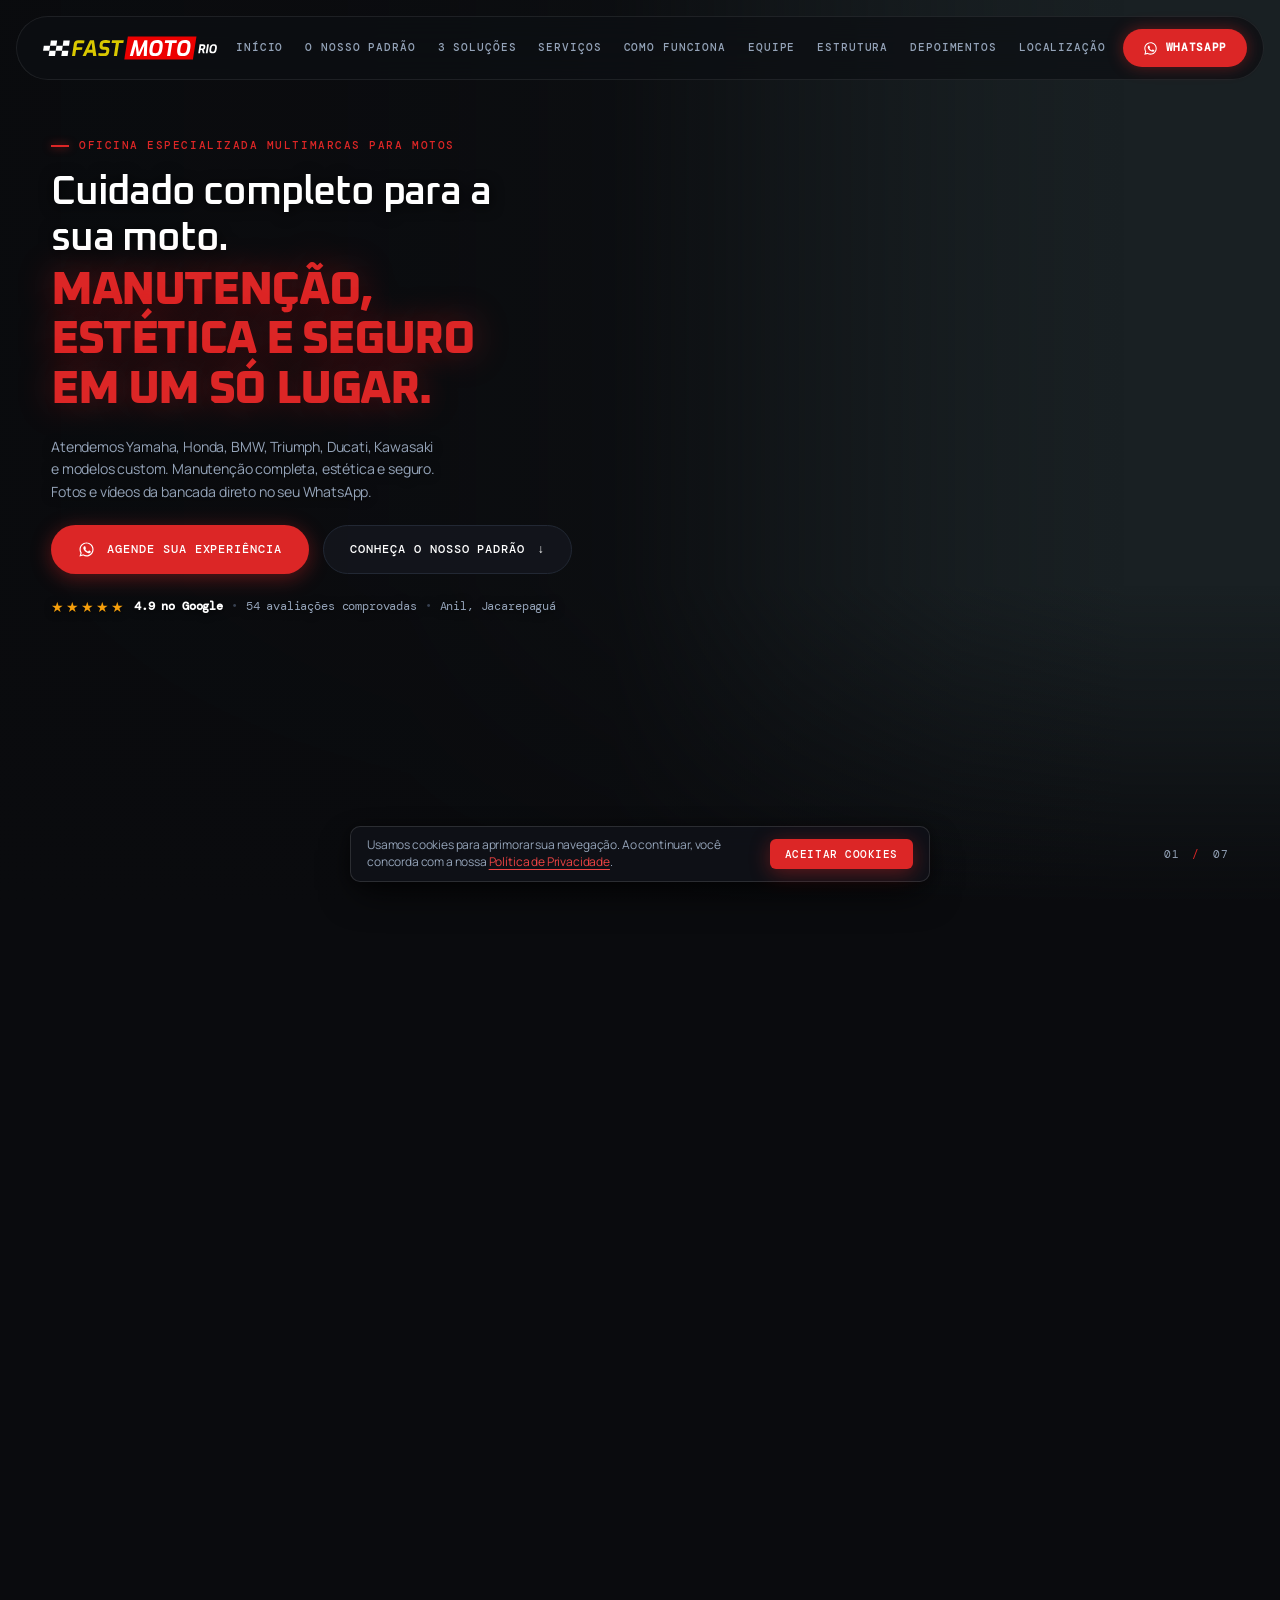
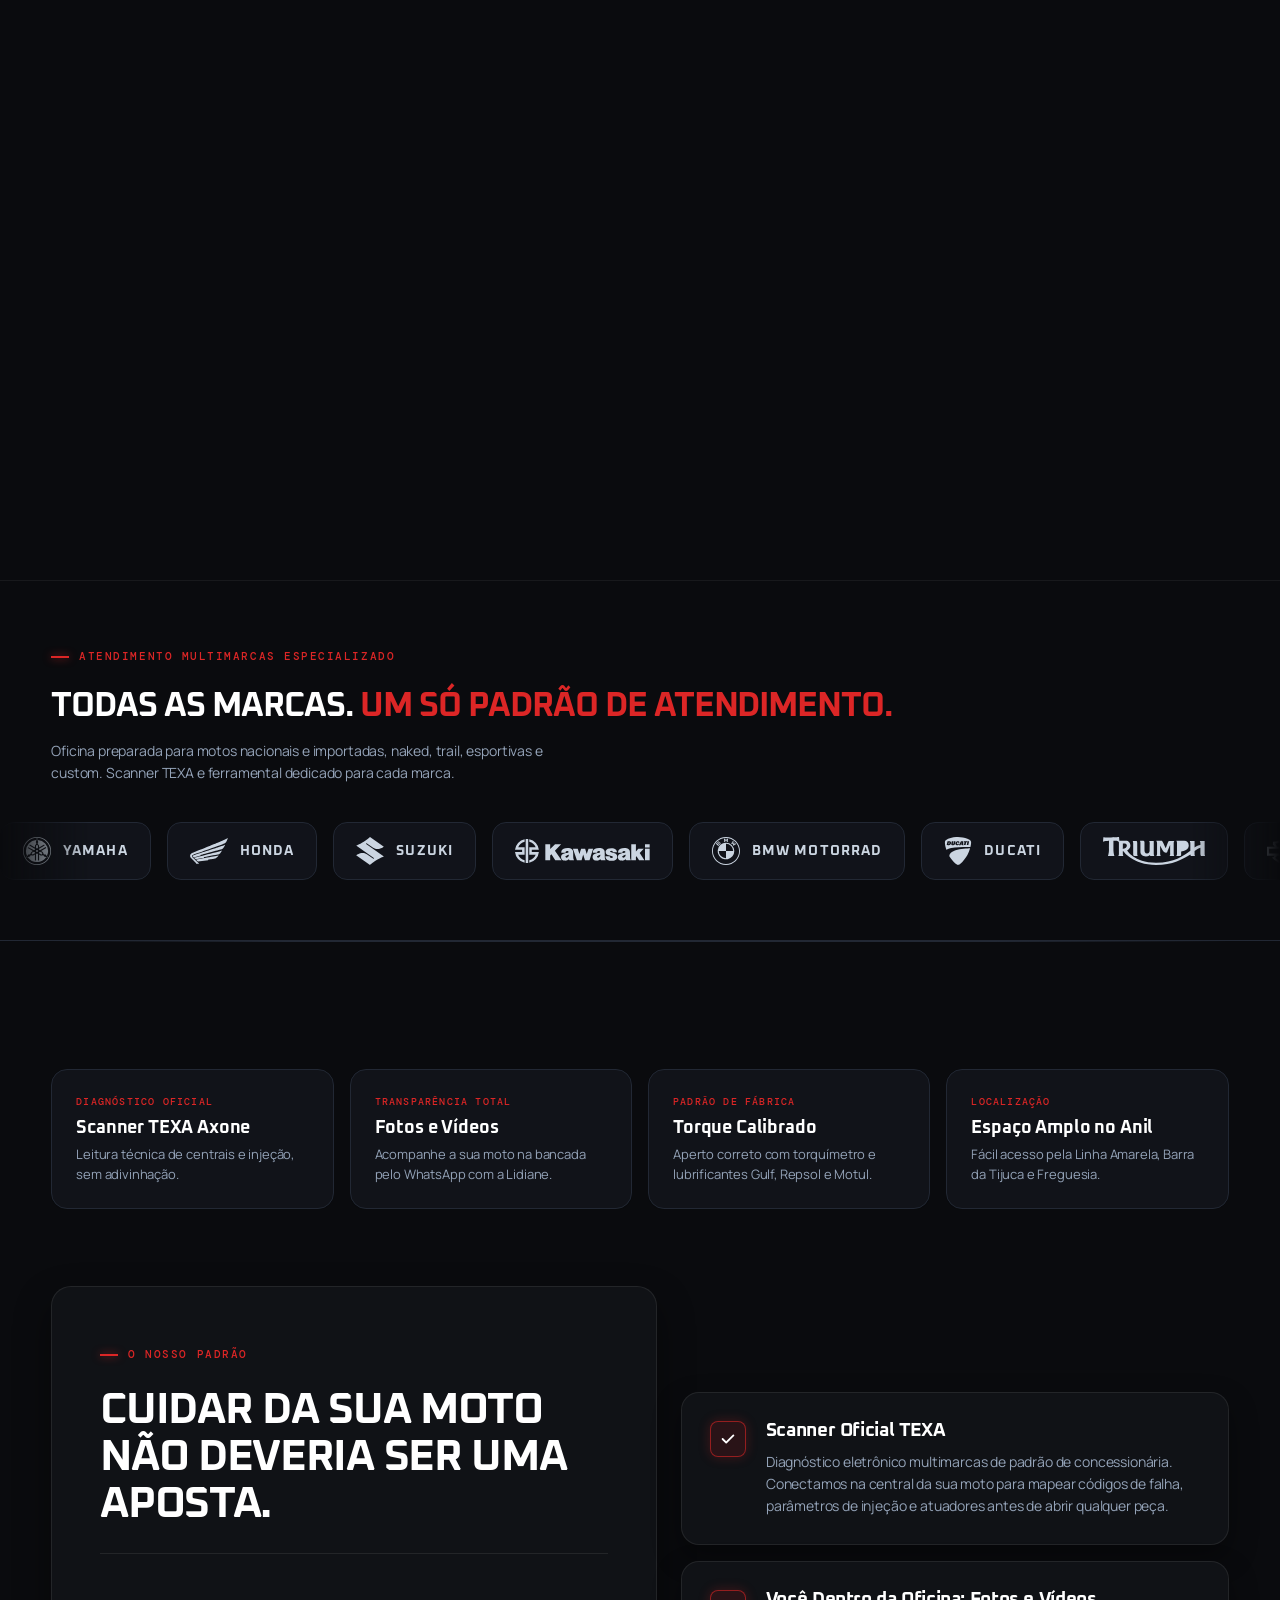
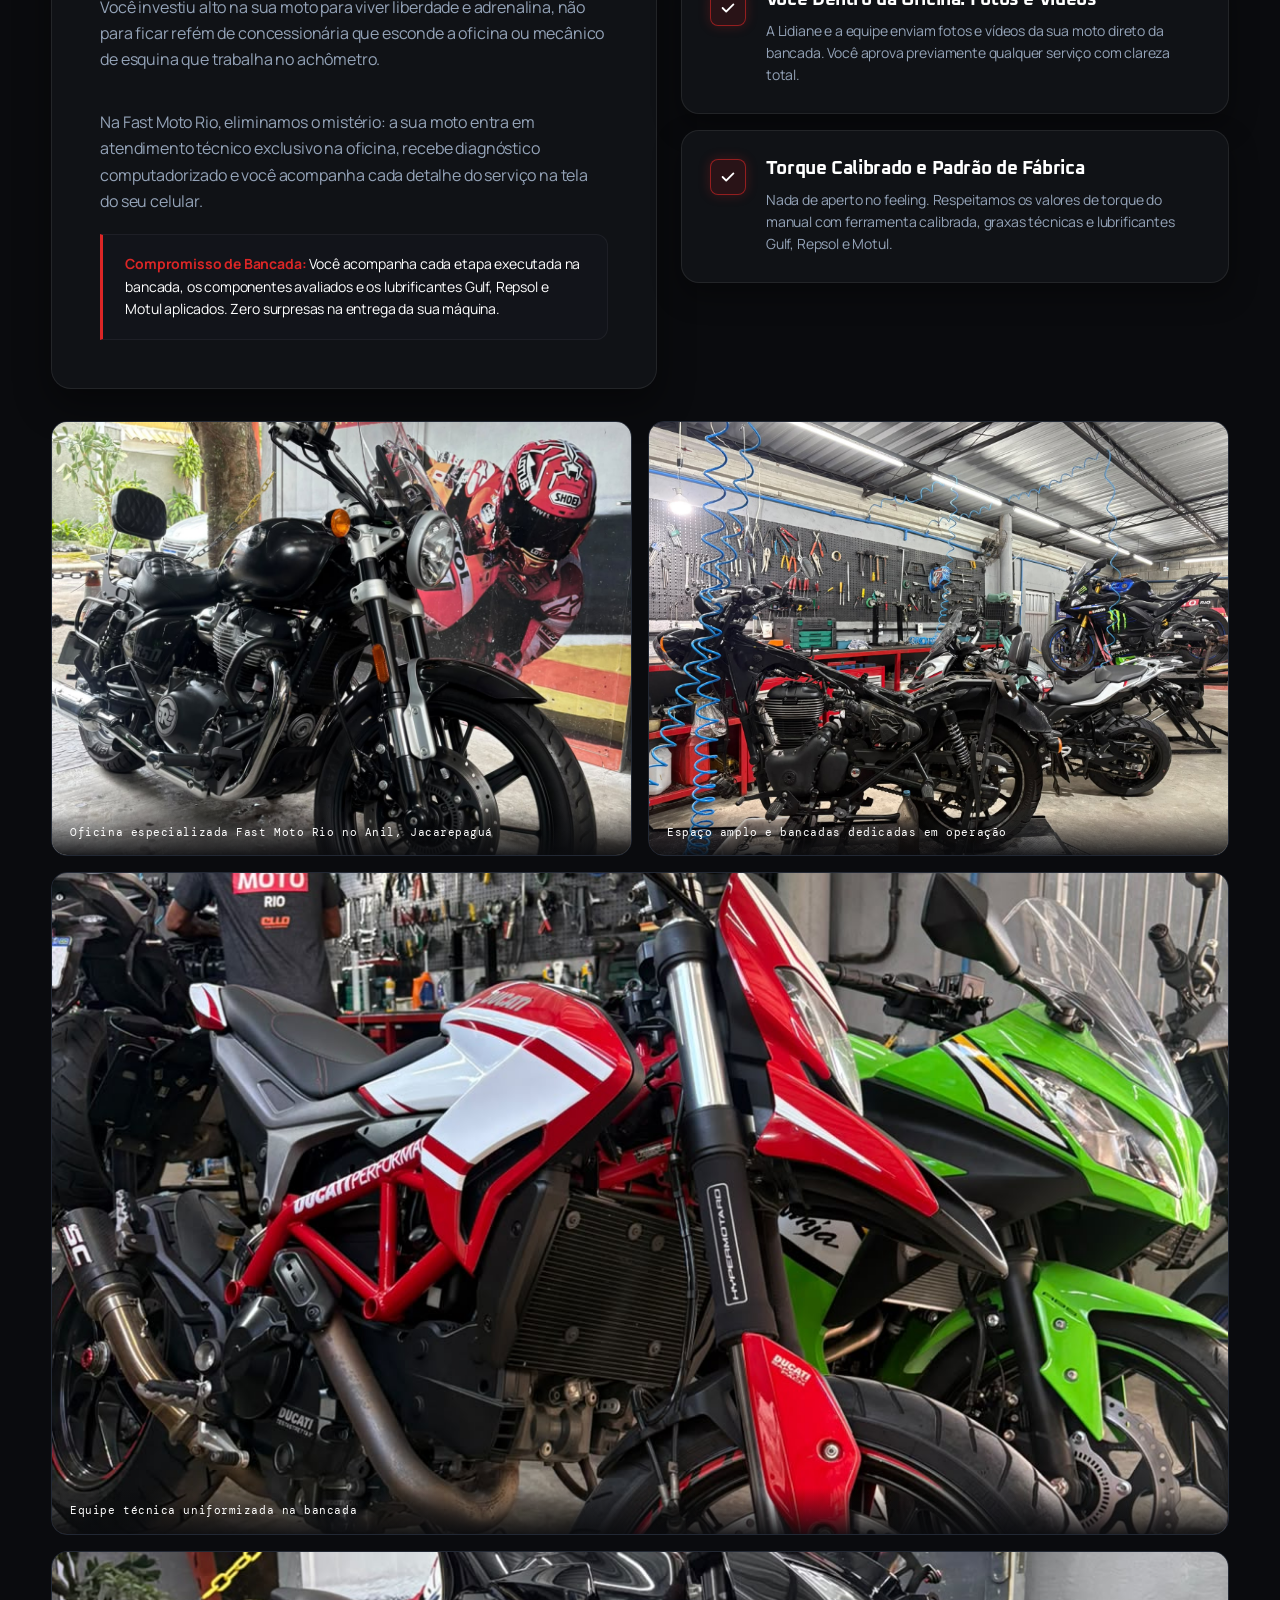
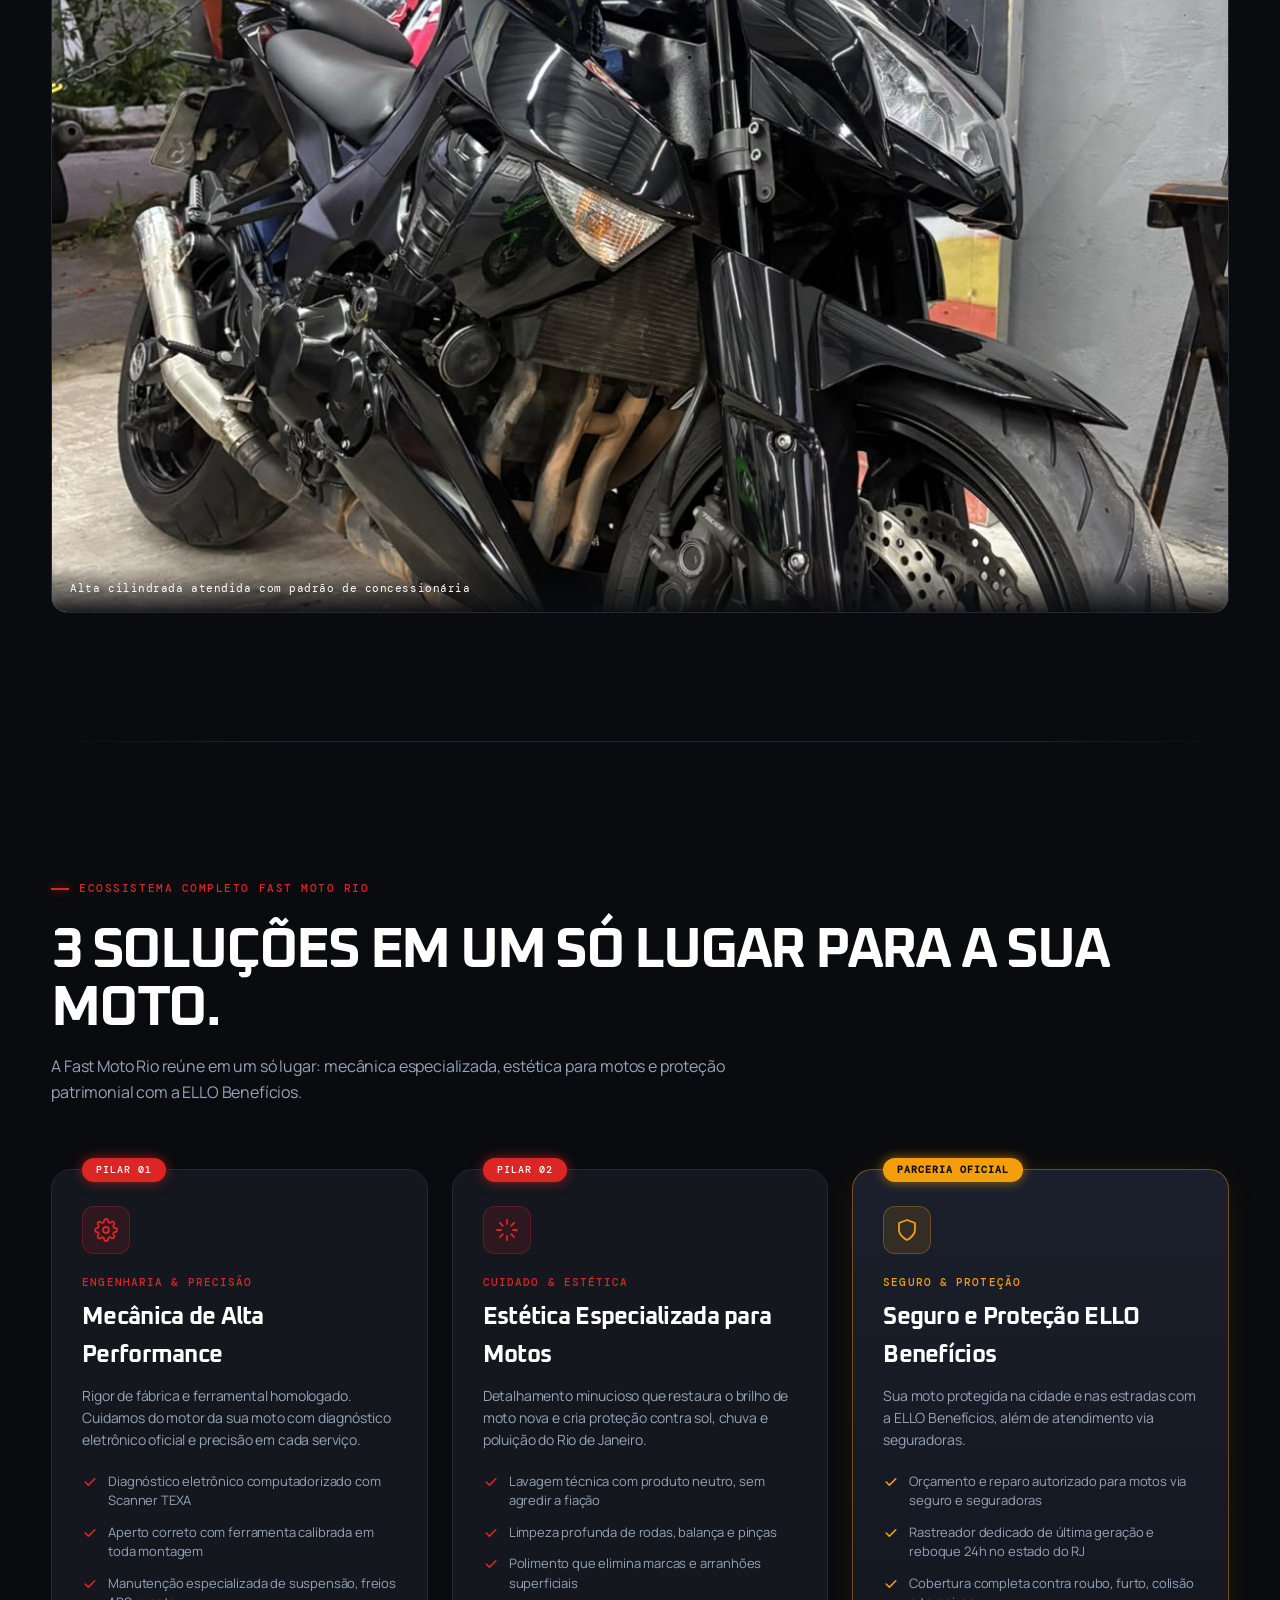
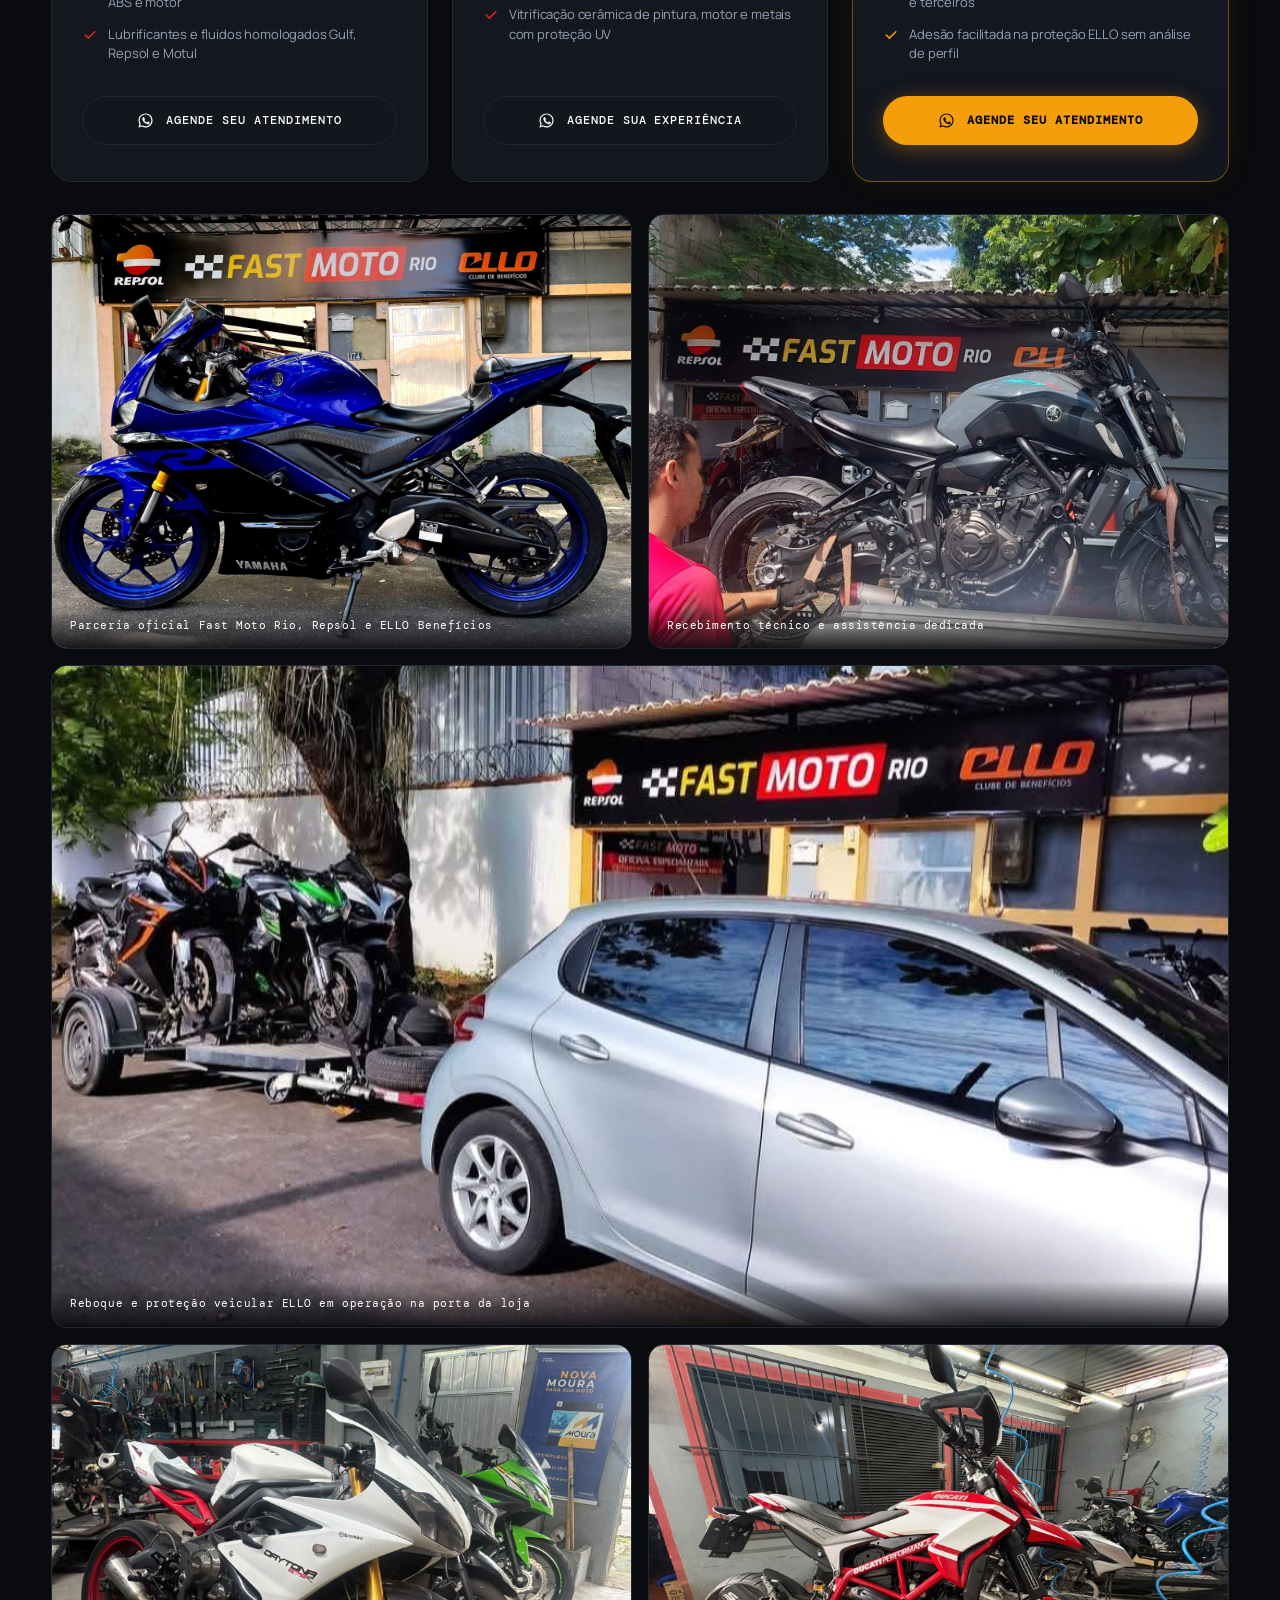
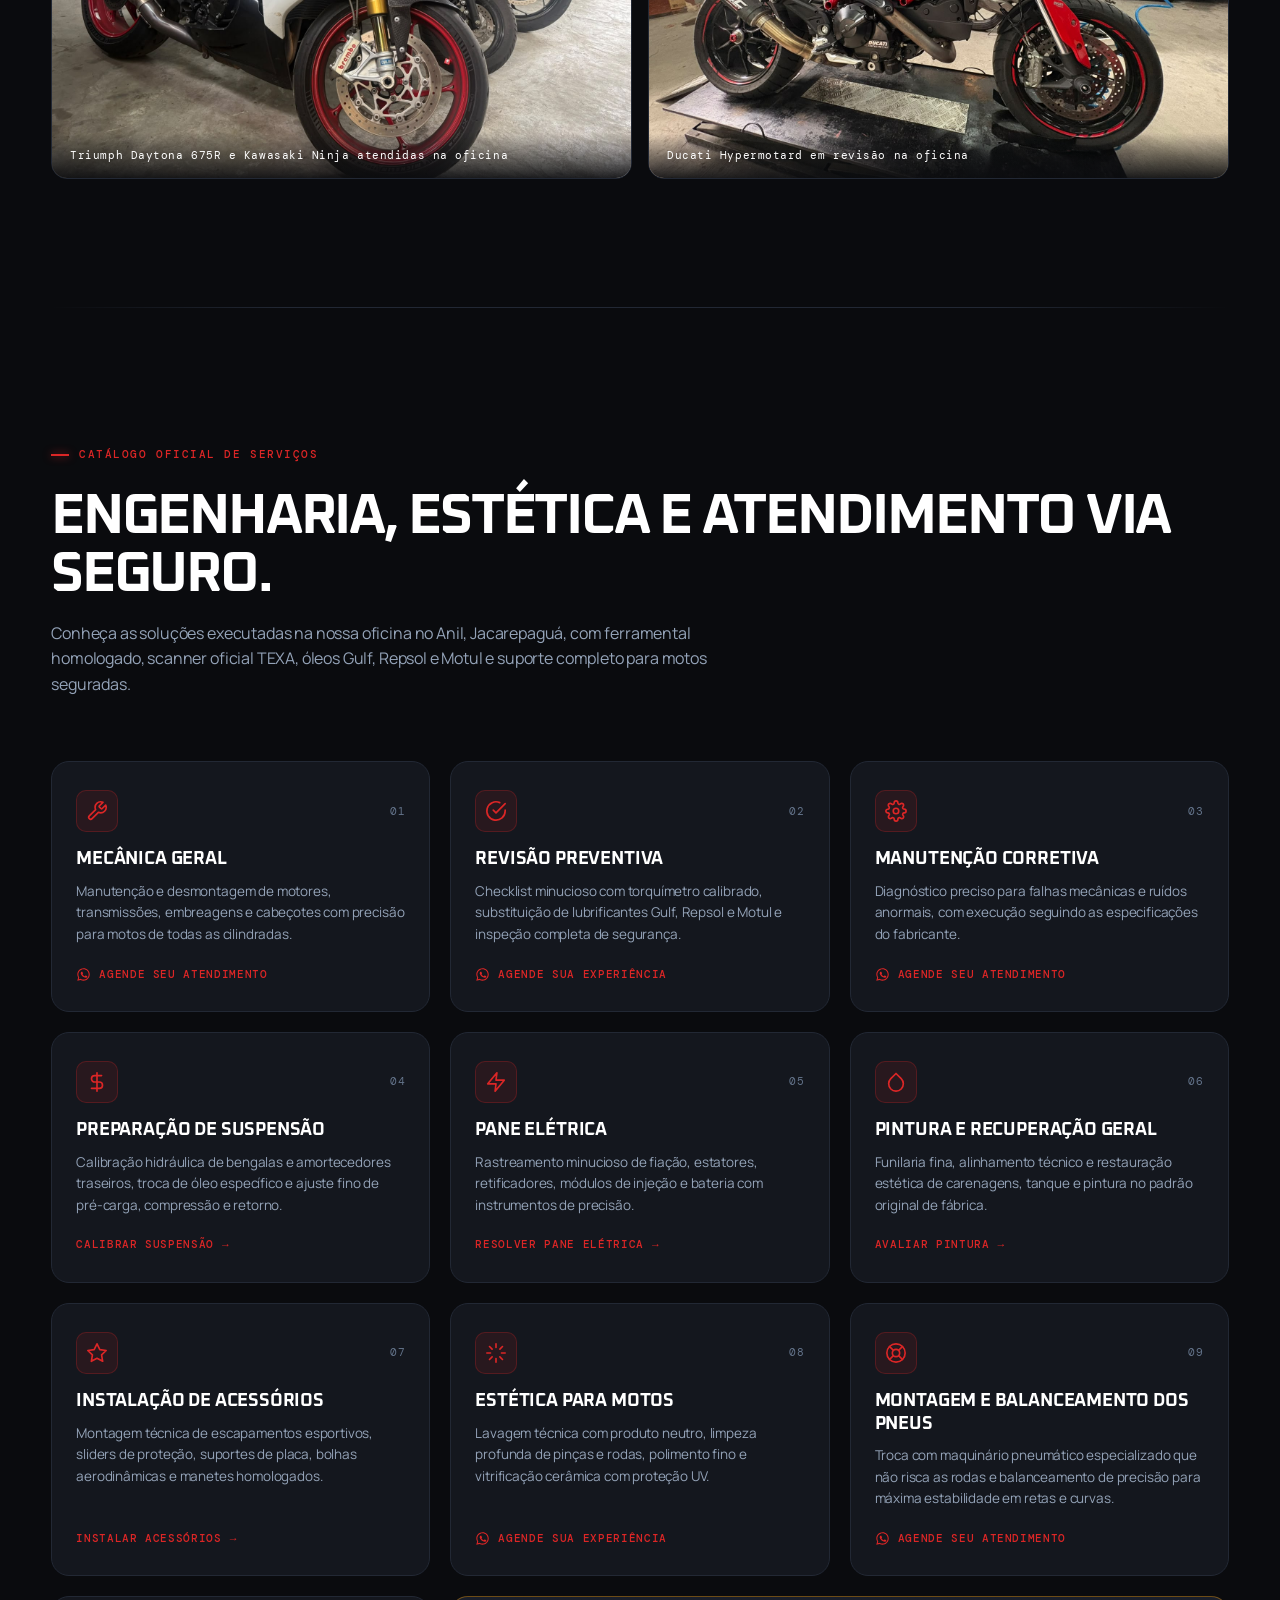
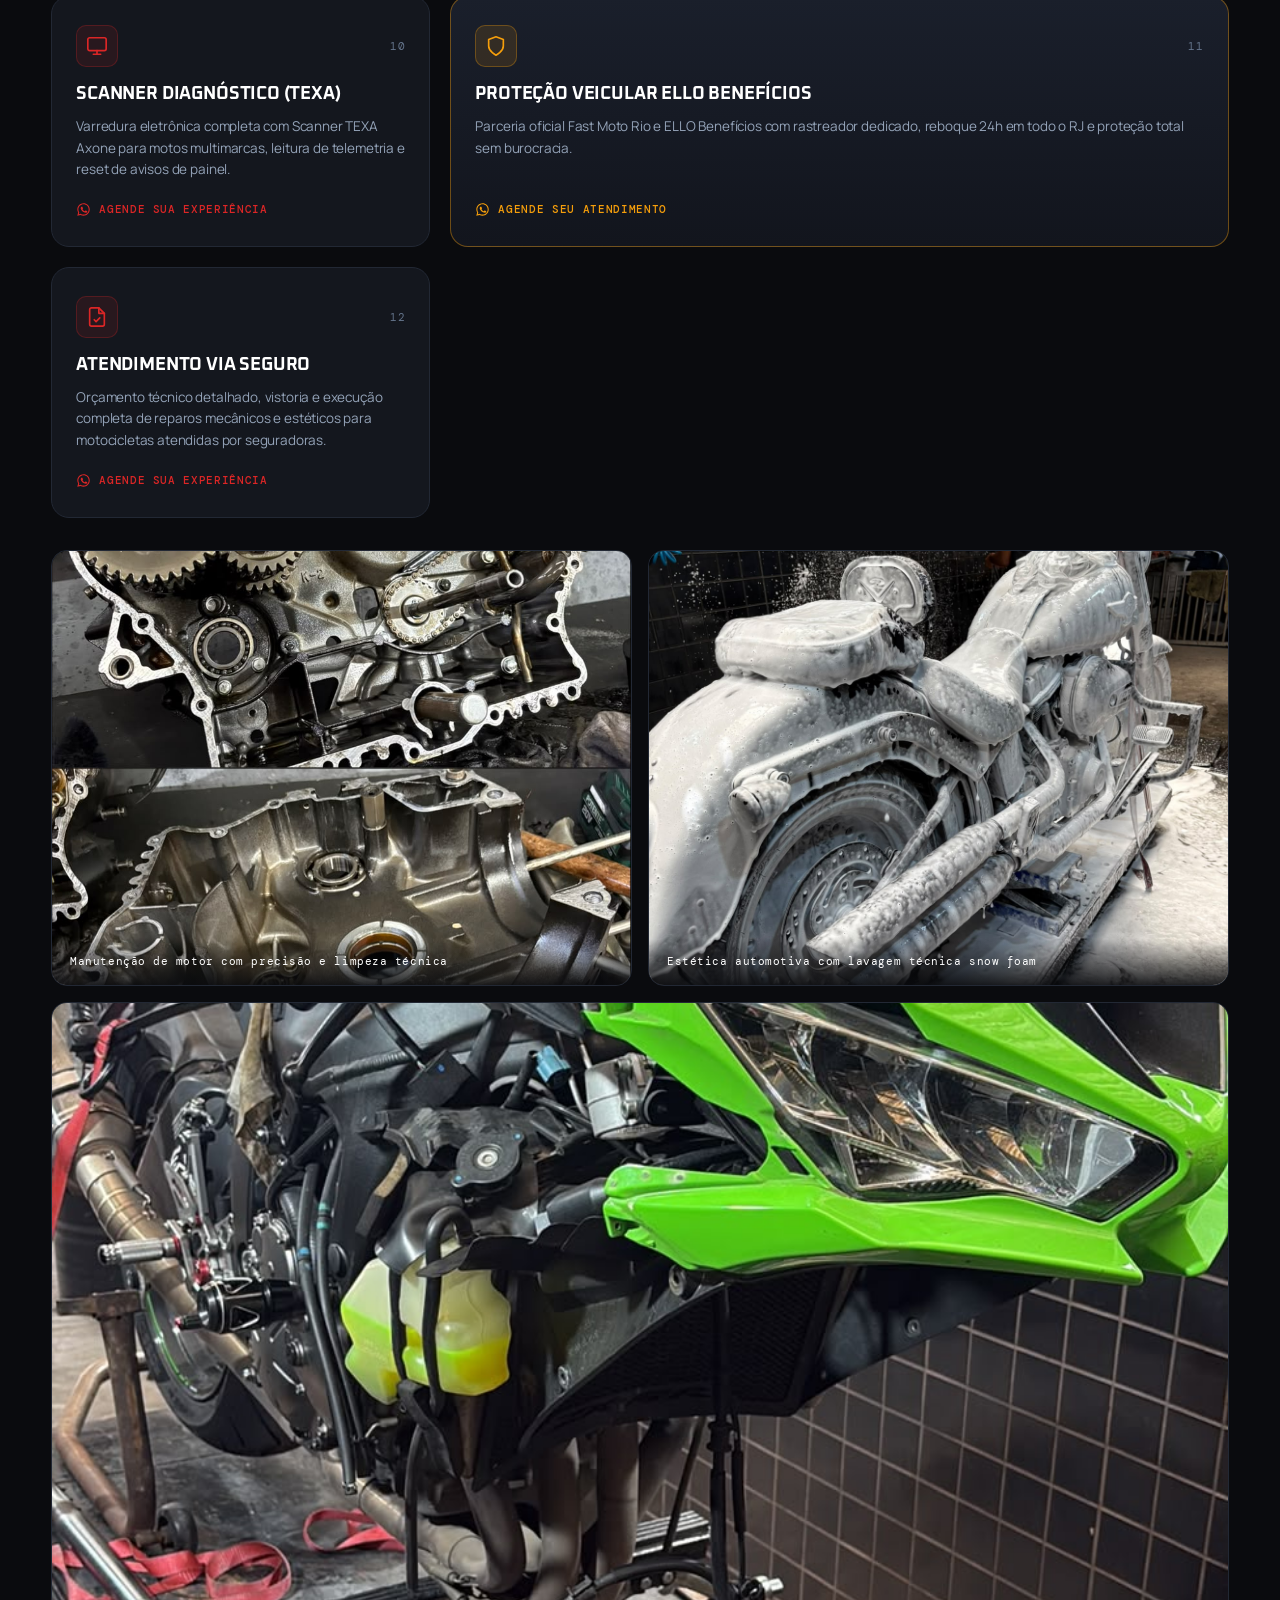
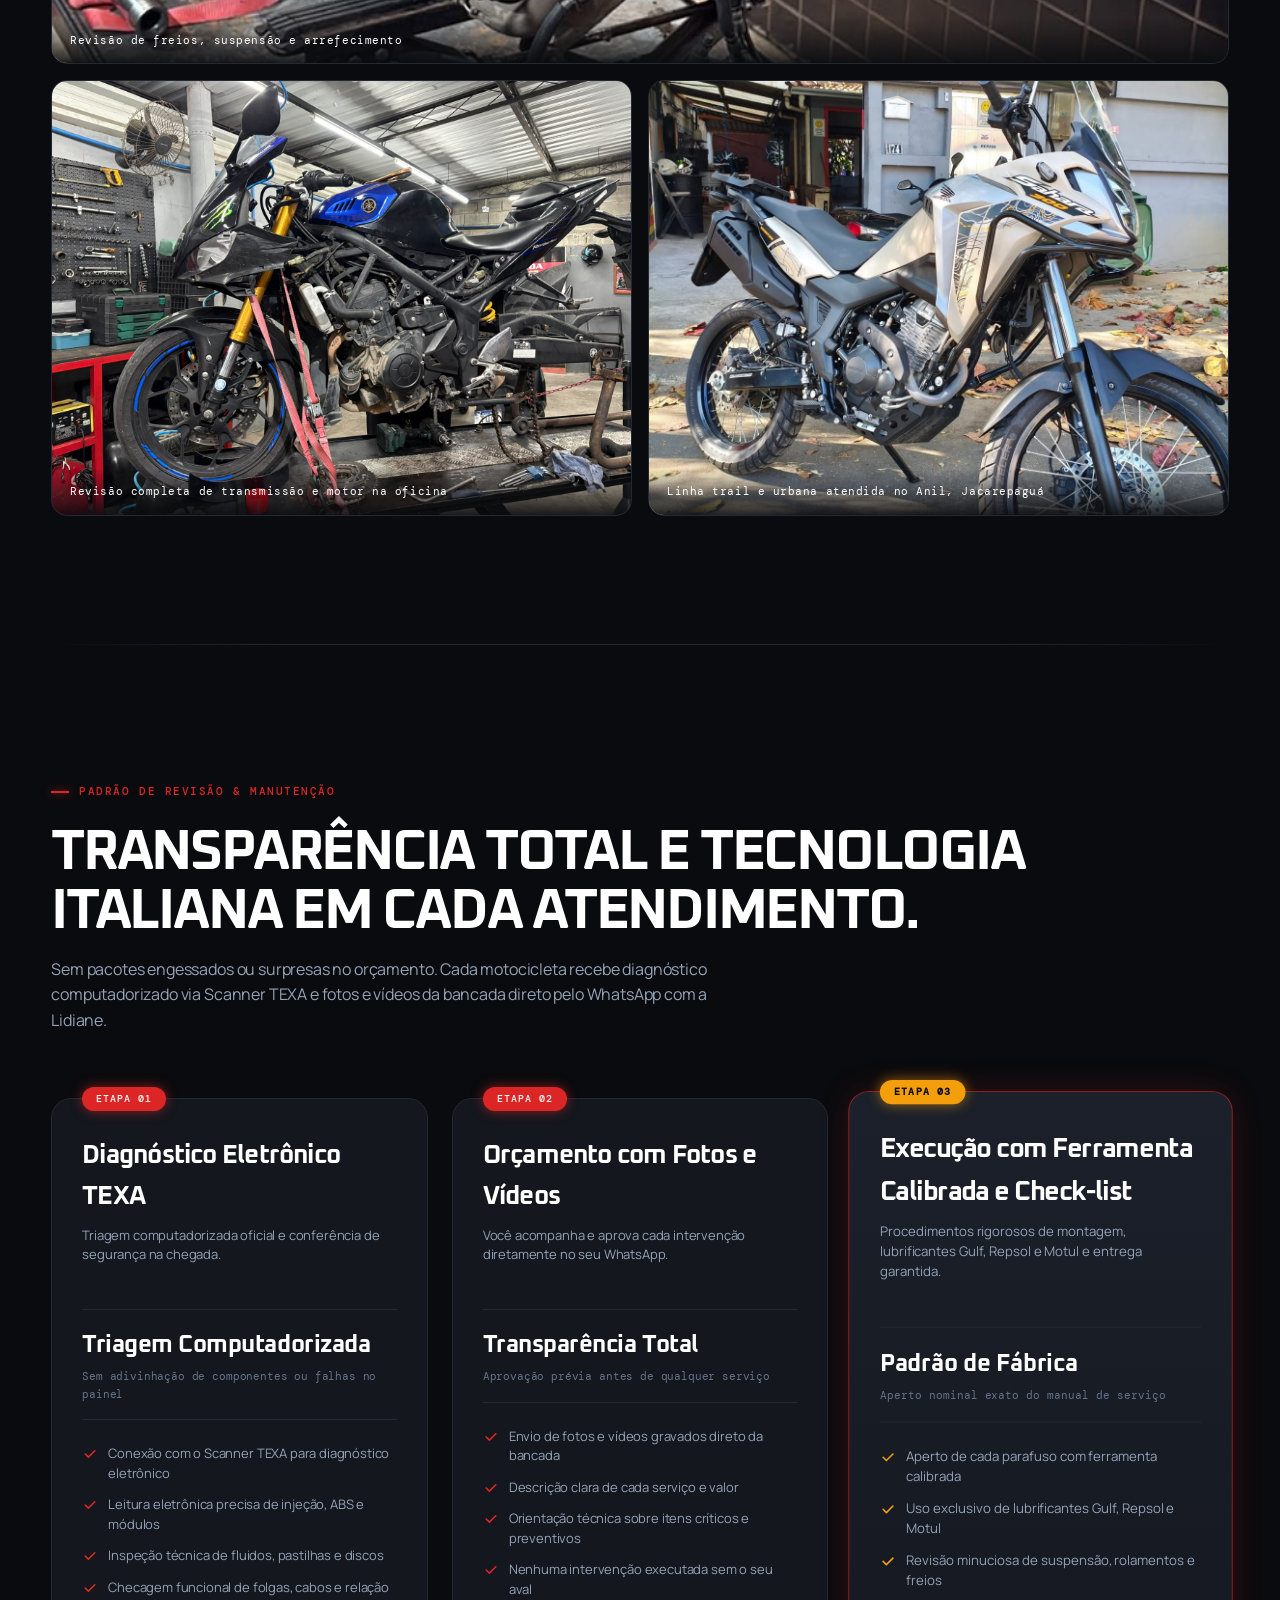
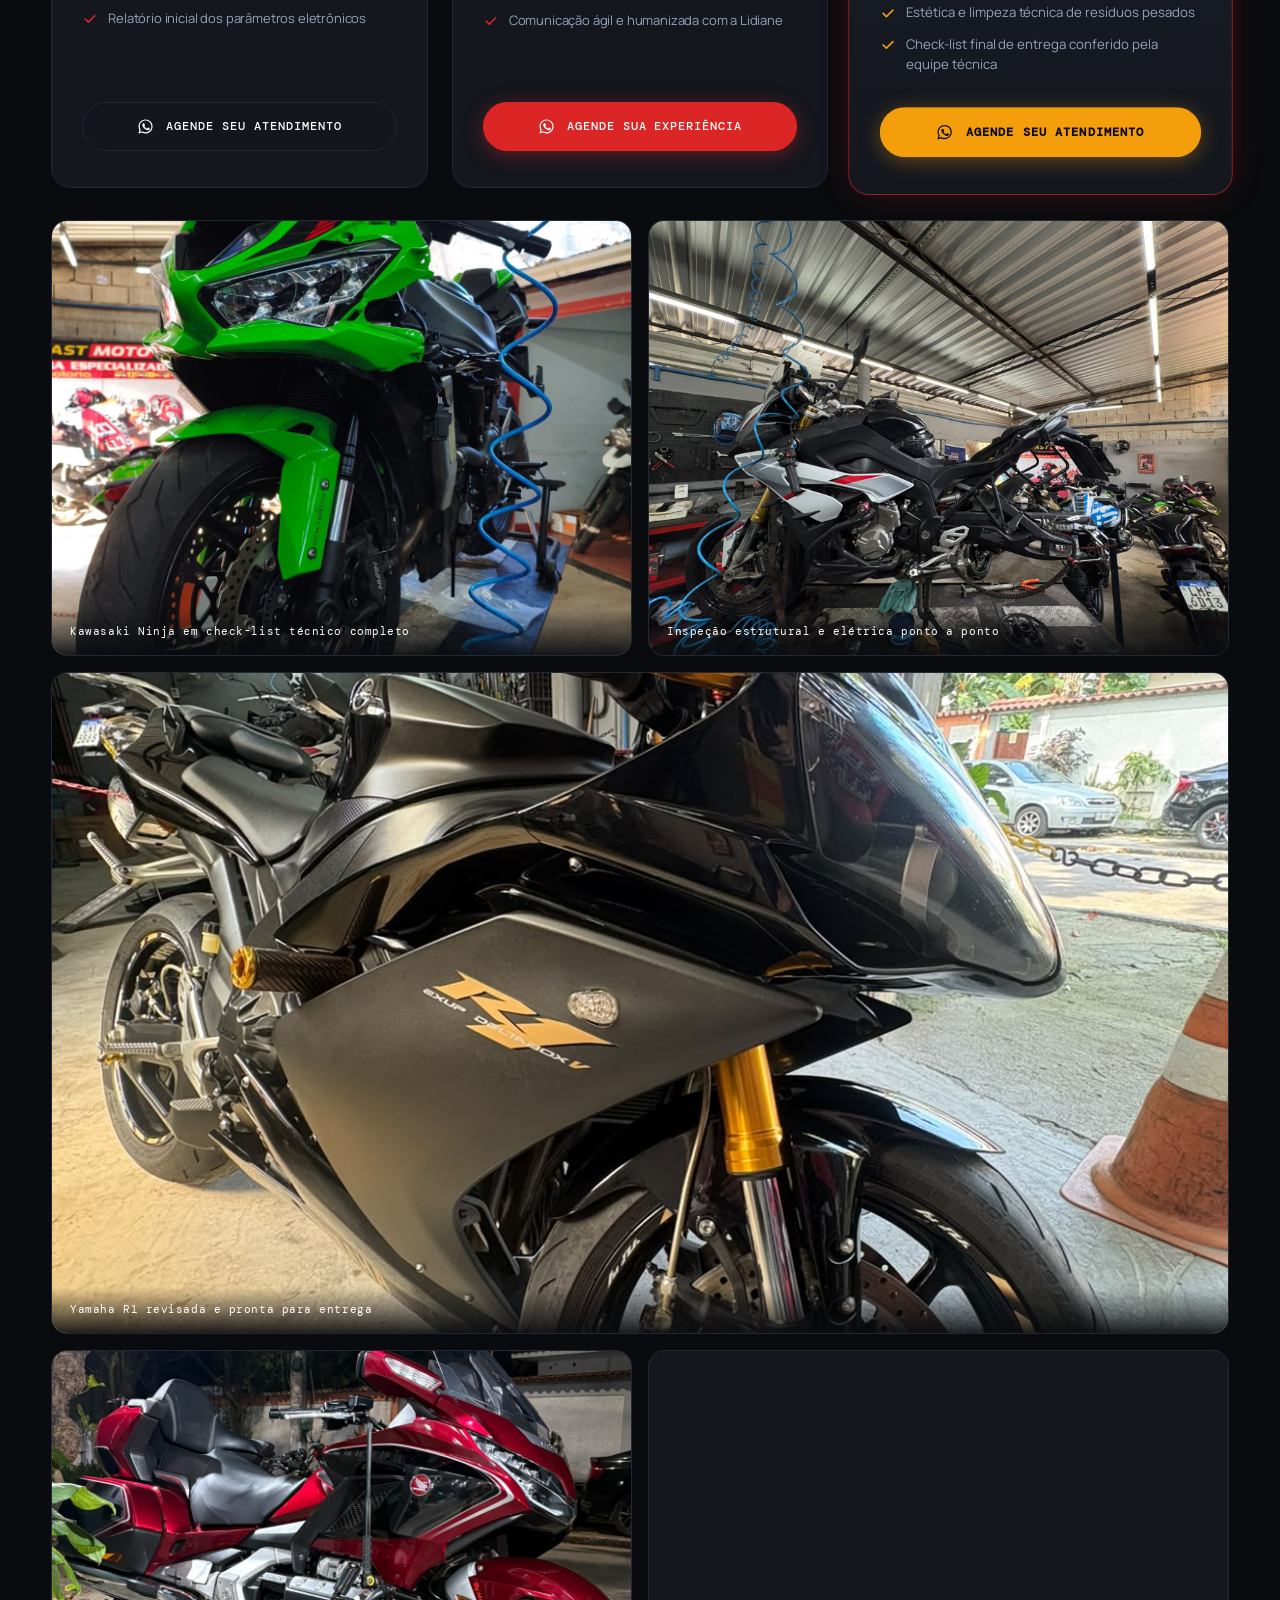
==== commit 9d38a64a: "copy(hero): group 'e modelos custom...' on its own line Co-authored-by: OpenBot <335604065+openbotgi" ====
--- a/index.html
+++ b/index.html
@@ -351,7 +351,7 @@
               <span class="hero-title-highlight">Manutenção, estética e seguro <span class="text-nowrap">em&nbsp;um&nbsp;só&nbsp;lugar.</span></span>
             </h1>
             <div class="hero-bottom">
-              <p>Atendemos Yamaha, Honda, BMW, Triumph, Ducati, Kawasaki e modelos custom. Manutenção completa, estética e seguro.<br>Fotos e vídeos da bancada direto no seu WhatsApp.</p>
+              <p>Atendemos Yamaha, Honda, BMW, Triumph, Ducati, Kawasaki<br>e modelos custom. Manutenção completa, estética e seguro.<br>Fotos e vídeos da bancada direto no seu WhatsApp.</p>
               <div class="hero-actions">
                 <a class="button button-primary" href="obrigado.html?text=Ol%C3%A1%2C%20Lidiane!%20Vim%20pelo%20site%20da%20Fast%20Moto%20Rio%20e%20gostaria%20de%20agendar%20minha%20experi%C3%AAncia." target="_blank" rel="noopener">
                   <svg class="cta-wa-icon" viewBox="0 0 24 24" aria-hidden="true"><path d="M12.04 2C6.58 2 2.13 6.45 2.13 11.91C2.13 13.66 2.59 15.36 3.45 16.86L2.05 22L7.3 20.62C8.75 21.41 10.38 21.83 12.04 21.83C17.5 21.83 21.95 17.38 21.95 11.92C21.95 9.27 20.92 6.78 19.05 4.91C17.18 3.03 14.69 2 12.04 2M12.05 3.67C14.25 3.67 16.31 4.53 17.87 6.09C19.42 7.65 20.28 9.72 20.28 11.92C20.28 16.46 16.58 20.15 12.04 20.15C10.56 20.15 9.11 19.76 7.85 19L7.55 18.83L4.43 19.65L5.26 16.61L5.06 16.29C4.24 14.99 3.8 13.47 3.8 11.91C3.81 7.37 7.5 3.67 12.05 3.67M9.11 7.44C8.94 7.44 8.66 7.51 8.42 7.77C8.18 8.03 7.51 8.66 7.51 9.94C7.51 11.22 8.44 12.45 8.57 12.63C8.7 12.8 10.37 15.5 13 16.5C15.19 17.33 15.63 17.17 16.1 17.13C16.57 17.08 17.62 16.5 17.84 15.88C18.06 15.25 18.06 14.72 18 14.6C17.93 14.5 17.76 14.43 17.5 14.3C17.25 14.18 16 13.56 15.77 13.48C15.54 13.39 15.38 13.35 15.21 13.6C15.04 13.86 14.56 14.43 14.41 14.6C14.27 14.77 14.12 14.79 13.87 14.67C13.62 14.54 12.81 14.28 11.85 13.42C11.1 12.75 10.6 11.93 10.45 11.68C10.31 11.43 10.44 11.29 10.56 11.17C10.67 11.06 10.81 10.88 10.94 10.73C11.06 10.59 11.11 10.48 11.19 10.32C11.28 10.15 11.23 10.01 11.17 9.89C11.11 9.76 10.6 8.53 10.4 8C10.2 7.5 10 7.56 9.83 7.56C9.68 7.55 9.5 7.55 9.33 7.55"/></svg>
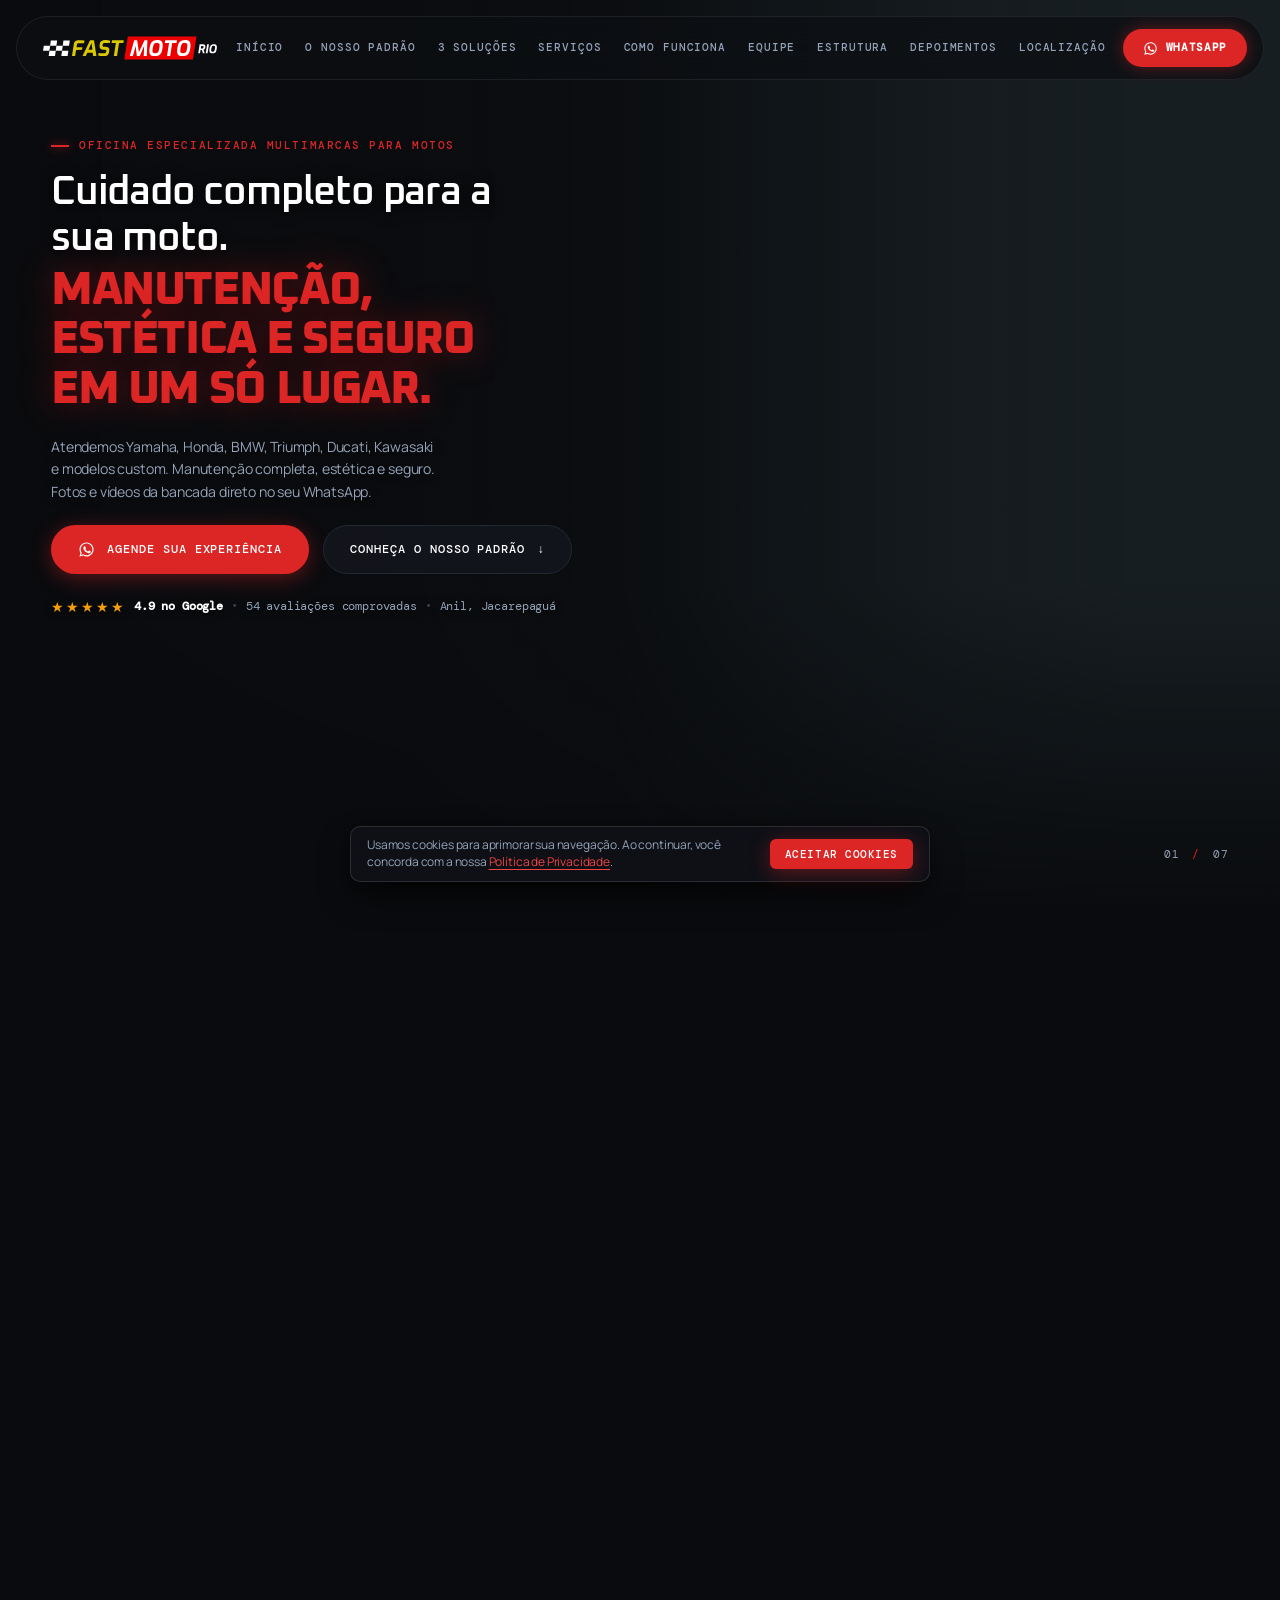
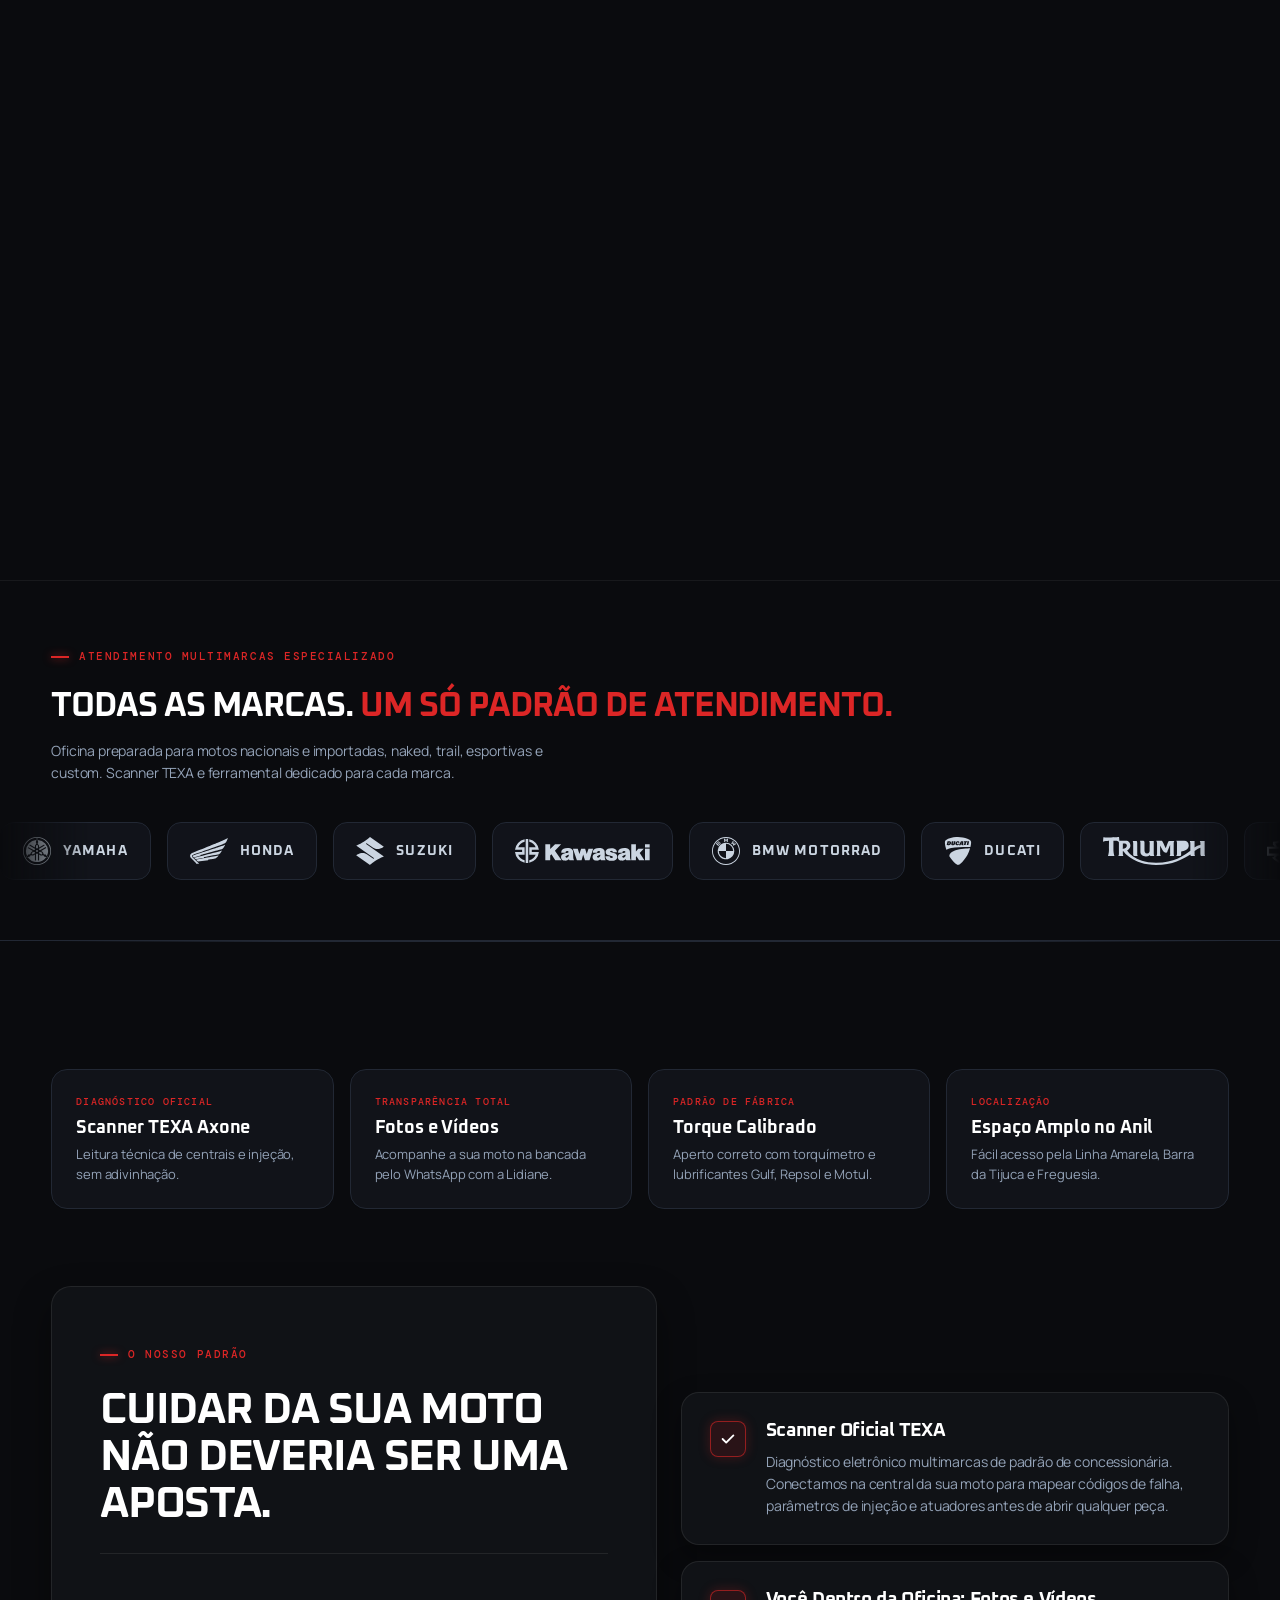
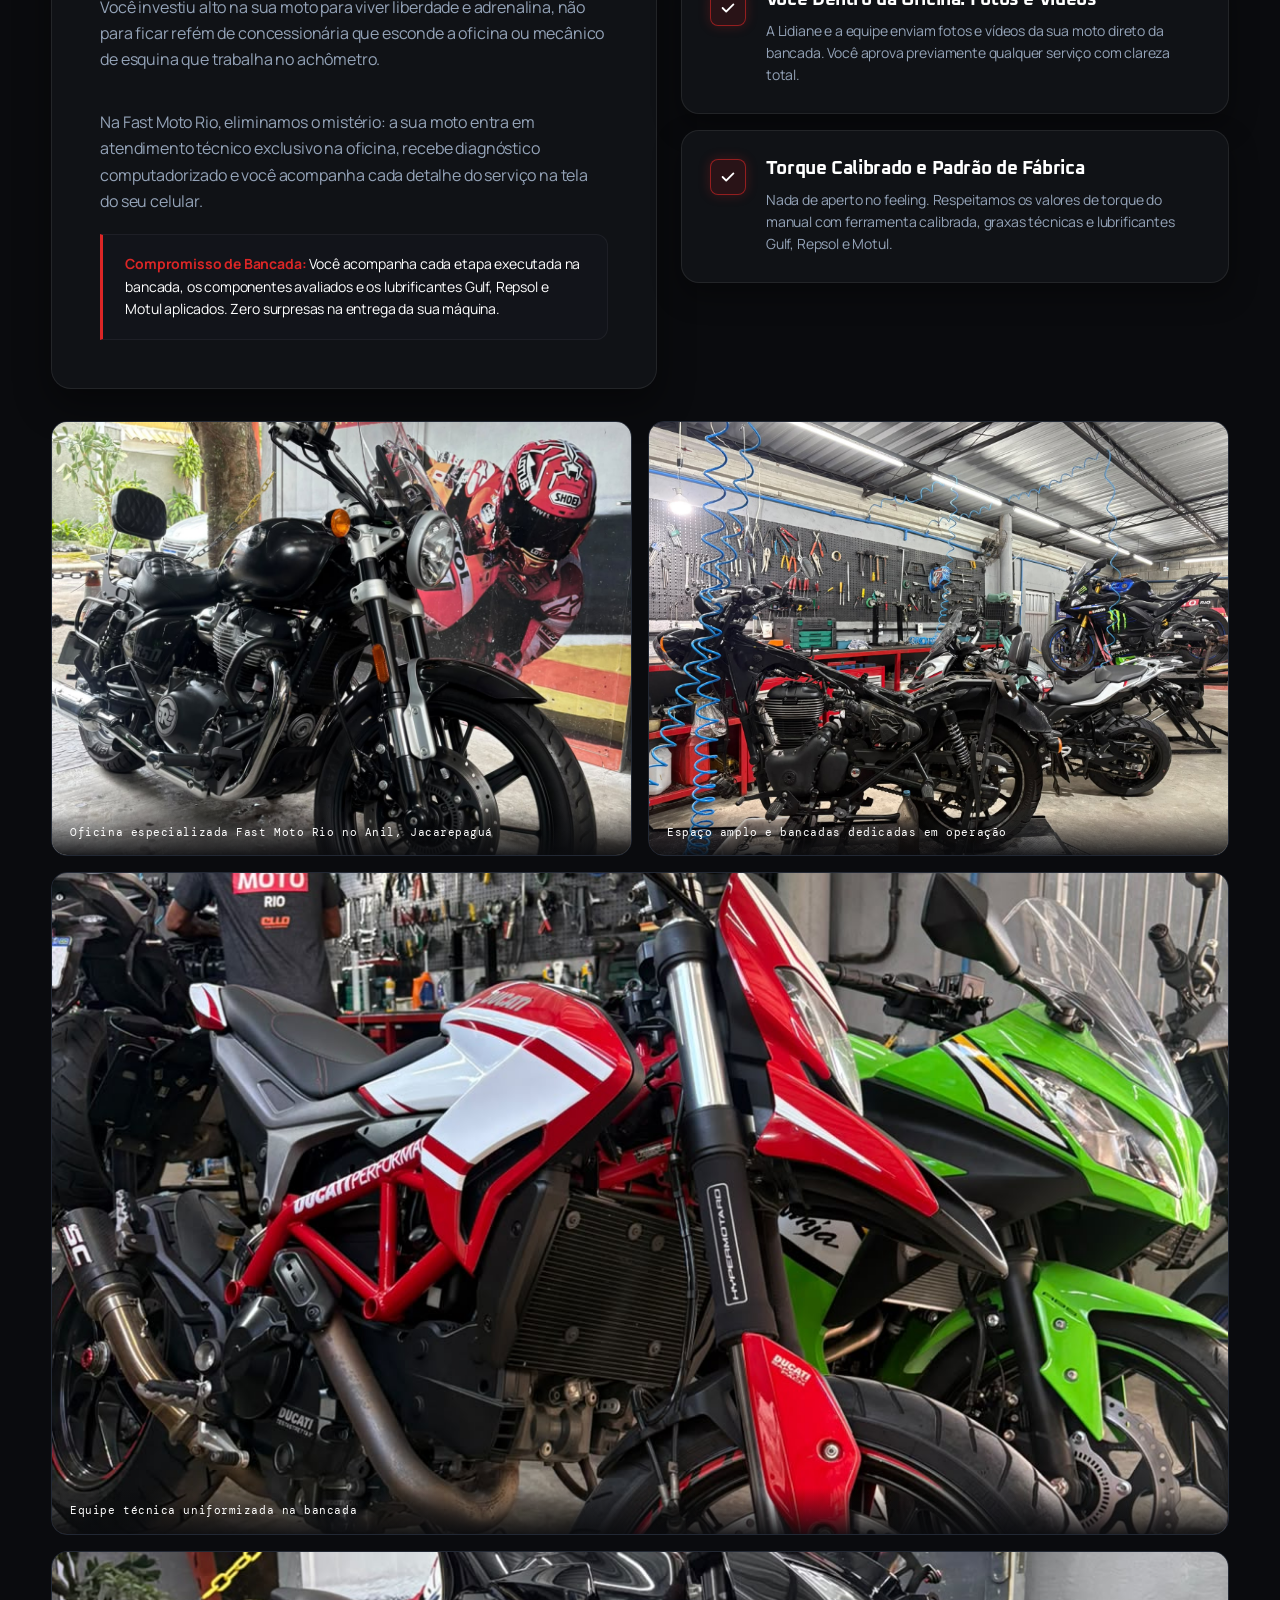
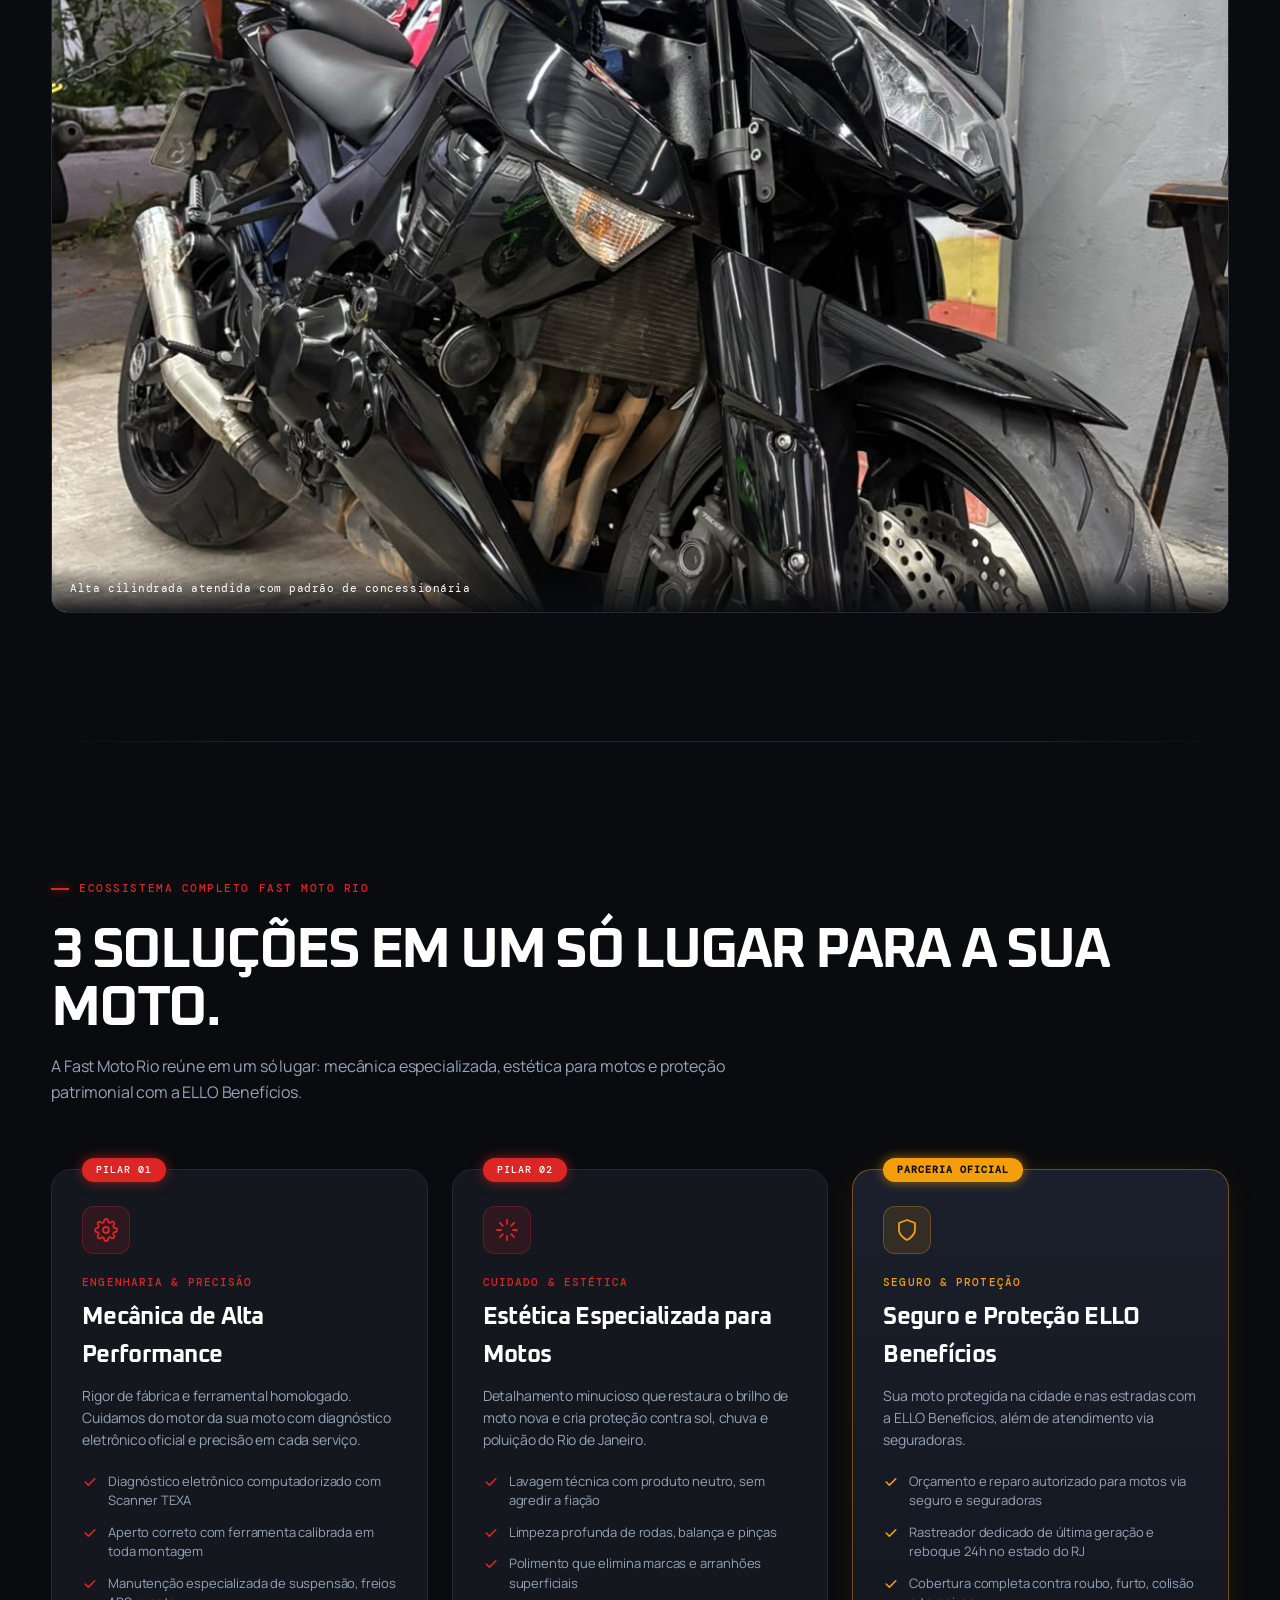
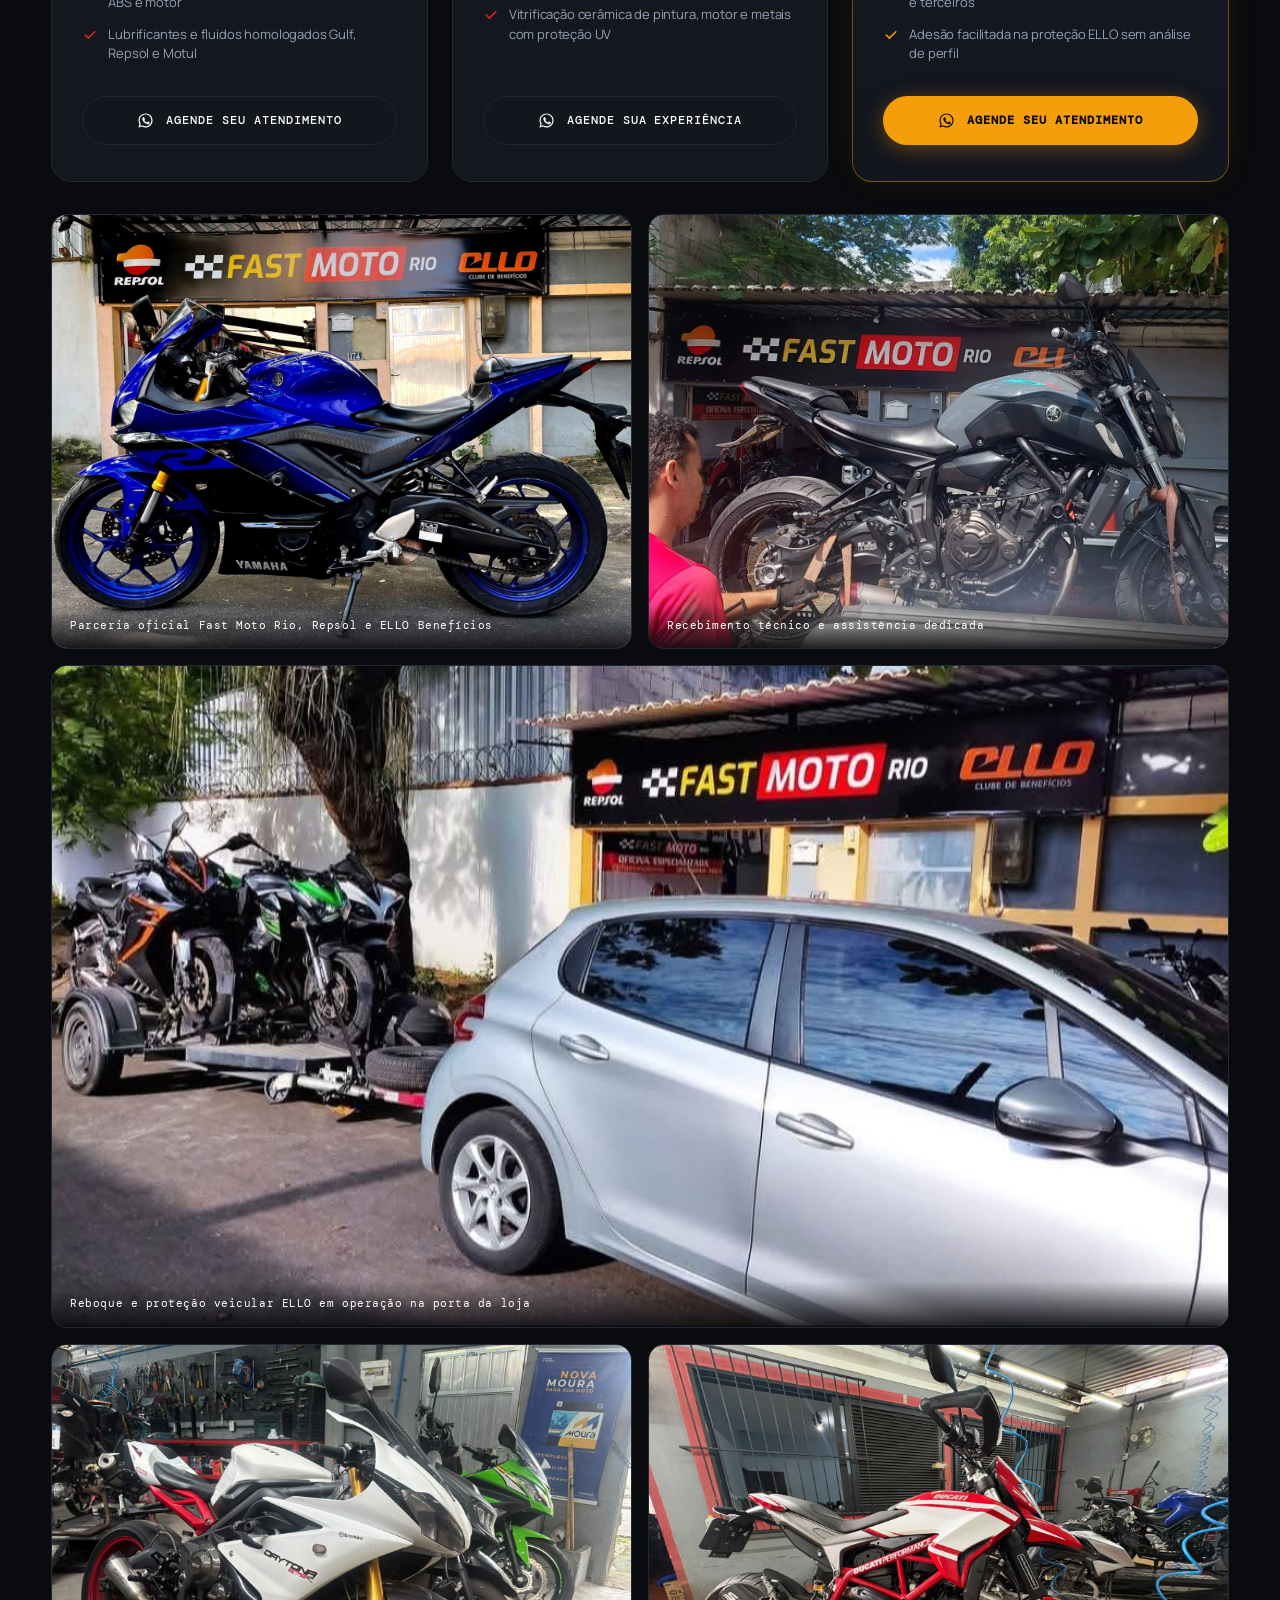
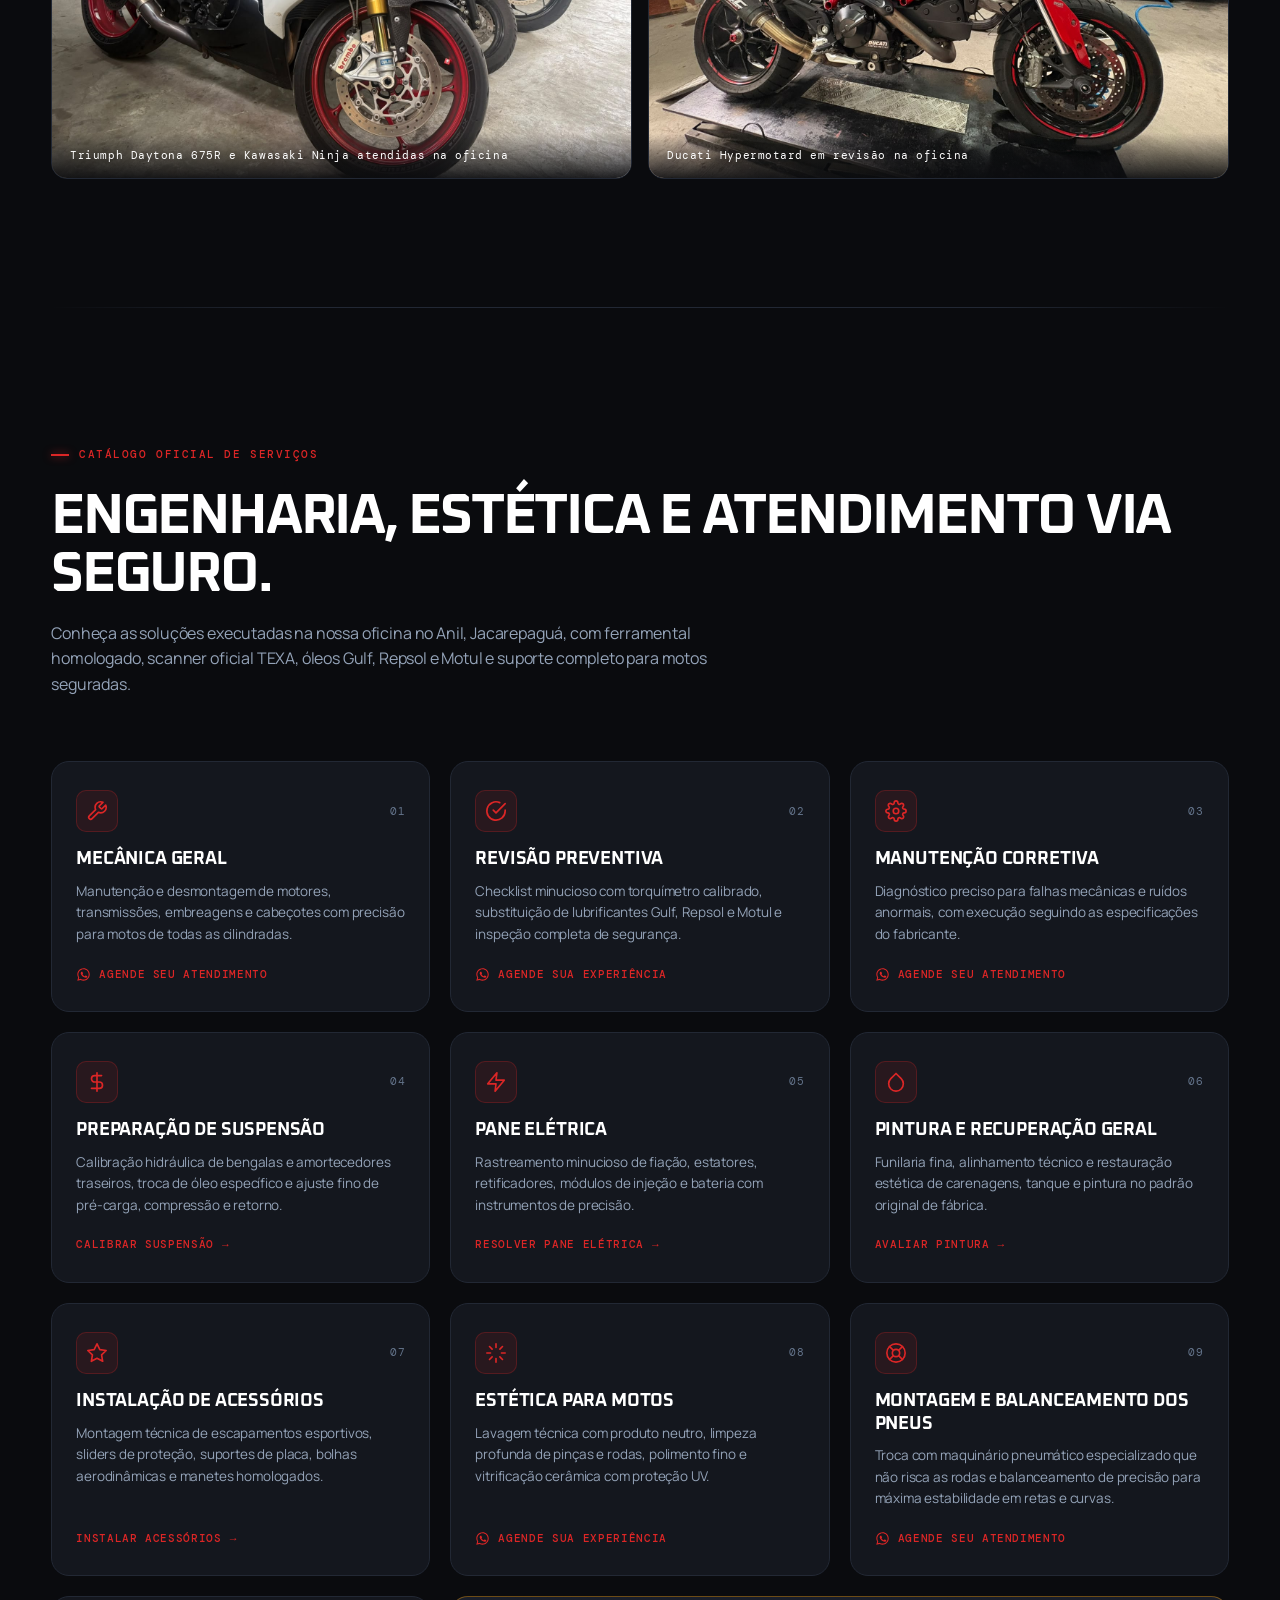
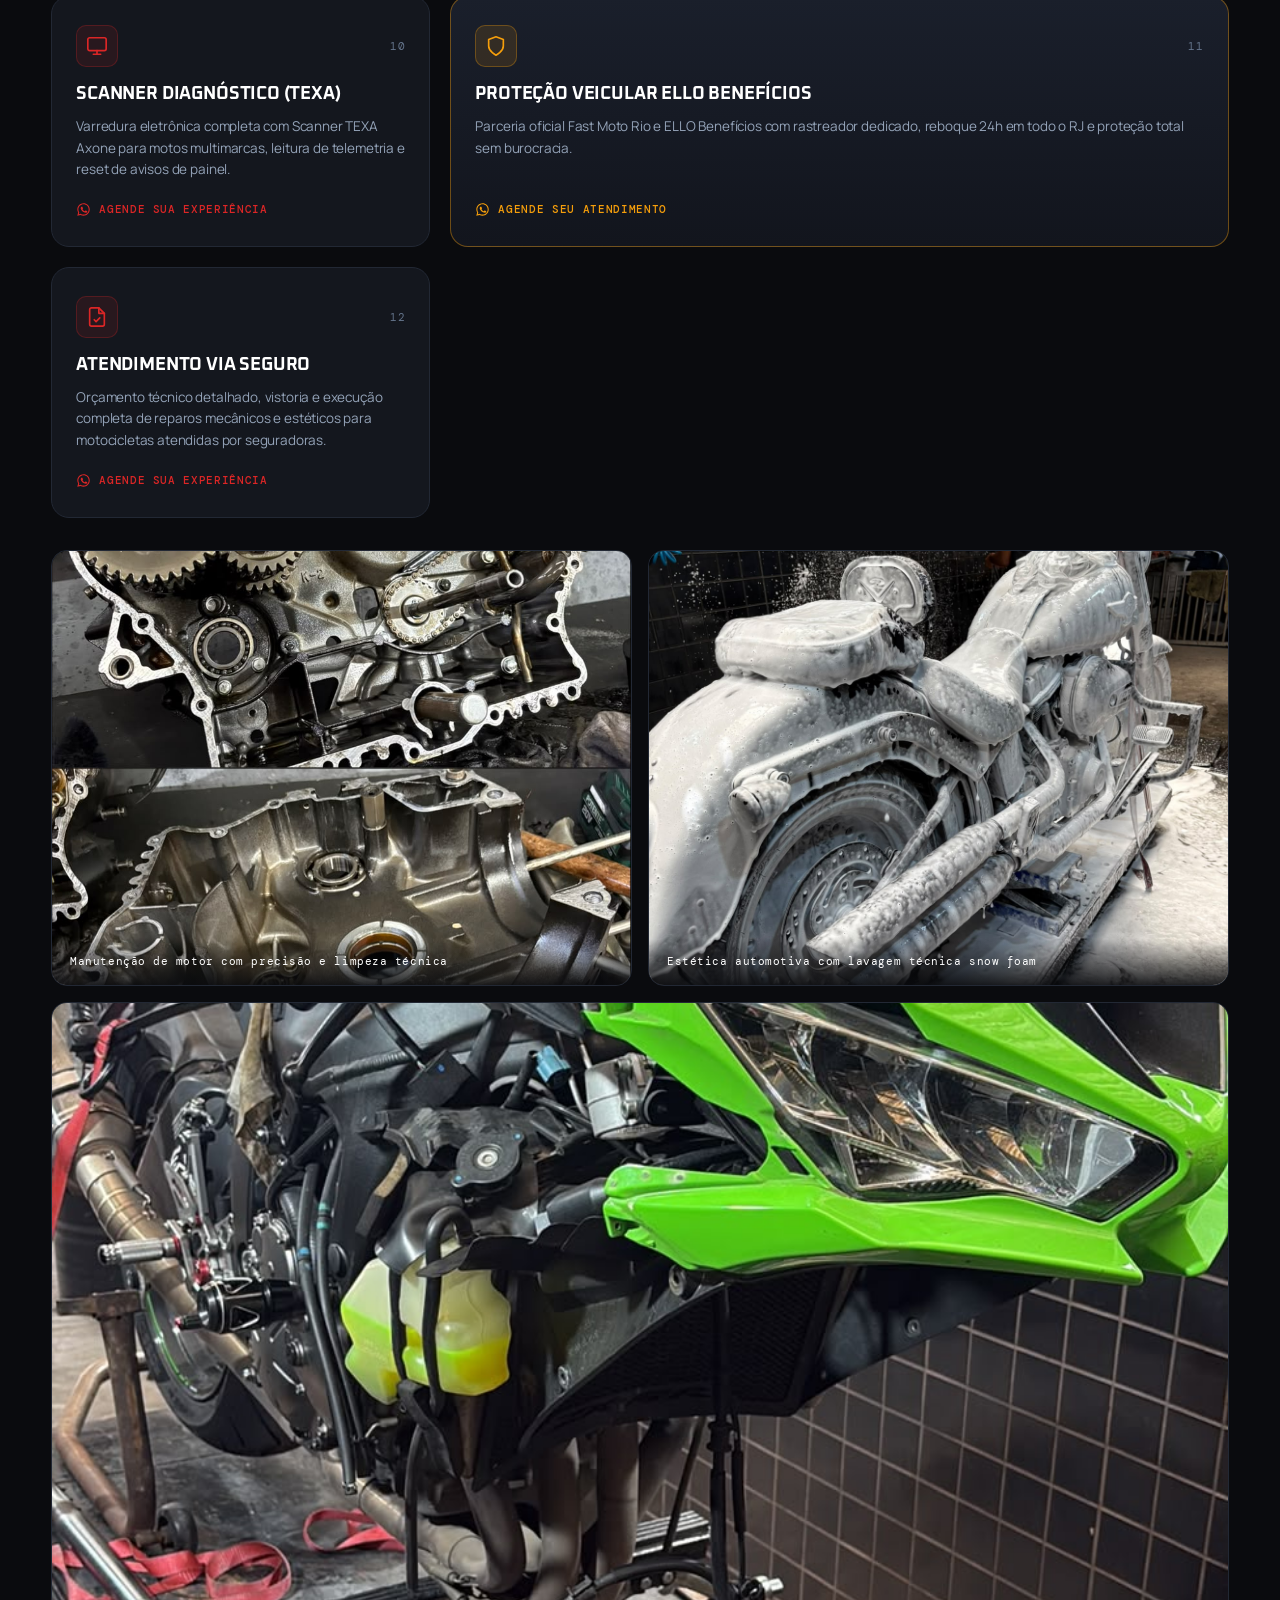
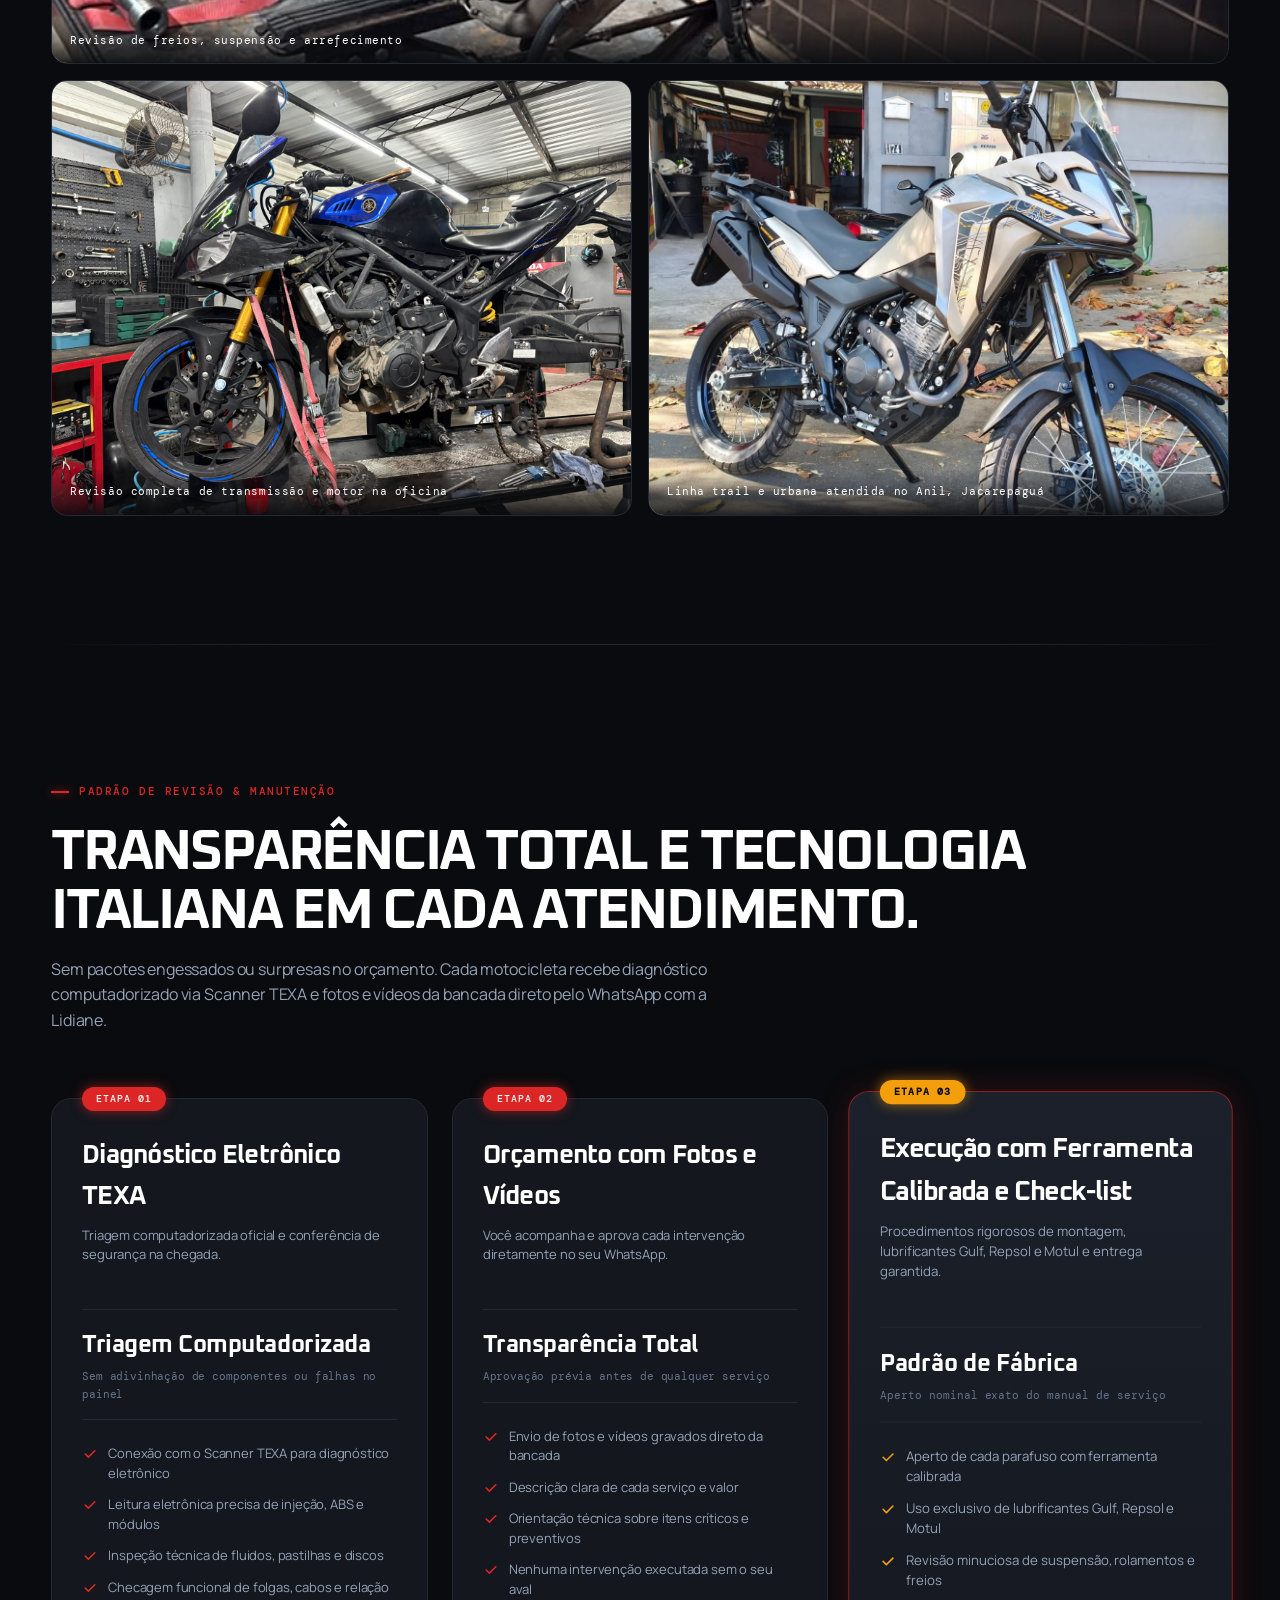
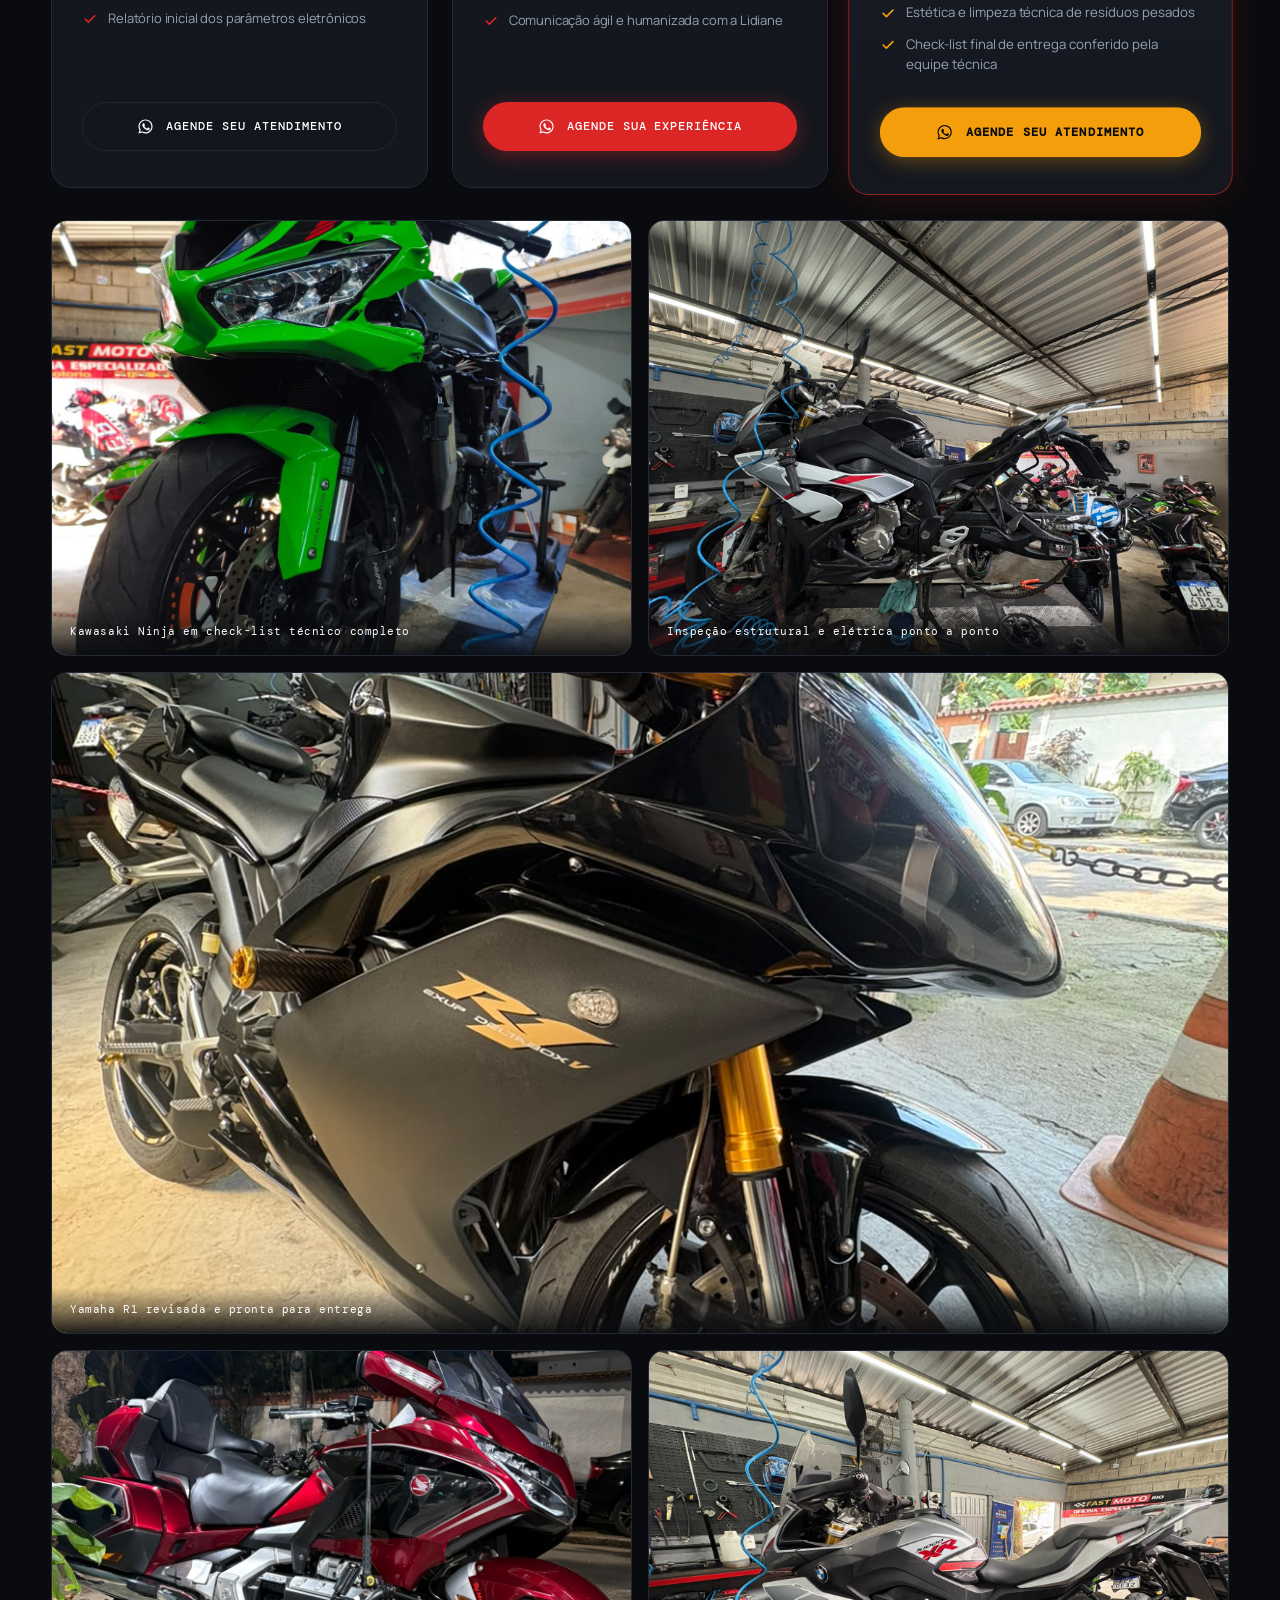
==== commit cbc4fcee: "feat(favicon): add multi-res favicon.ico, pngs and apple-touch-icon, link in all pages Co-authored-b" ====
--- a/index.html
+++ b/index.html
@@ -17,7 +17,11 @@
   <link rel="preconnect" href="https://fonts.googleapis.com">
   <link rel="preconnect" href="https://fonts.gstatic.com" crossorigin>
   <link href="https://fonts.googleapis.com/css2?family=DM+Mono:wght@400;500&family=Manrope:wght@400;500;600;700&family=Oxanium:wght@400;500;600;700;800&family=Sora:wght@400;500;600;700;800&display=swap" rel="stylesheet">
-  <link rel="icon" type="image/svg+xml" href="images/favicon.svg">
+  <link rel="icon" href="/favicon.ico" sizes="any">
+  <link rel="icon" type="image/svg+xml" href="/images/favicon.svg">
+  <link rel="icon" type="image/png" sizes="32x32" href="/images/favicon-32x32.png">
+  <link rel="icon" type="image/png" sizes="48x48" href="/images/favicon-48x48.png">
+  <link rel="apple-touch-icon" sizes="180x180" href="/images/apple-touch-icon.png">
   <link rel="stylesheet" href="css/styles.css">
 
   <script type="application/ld+json">
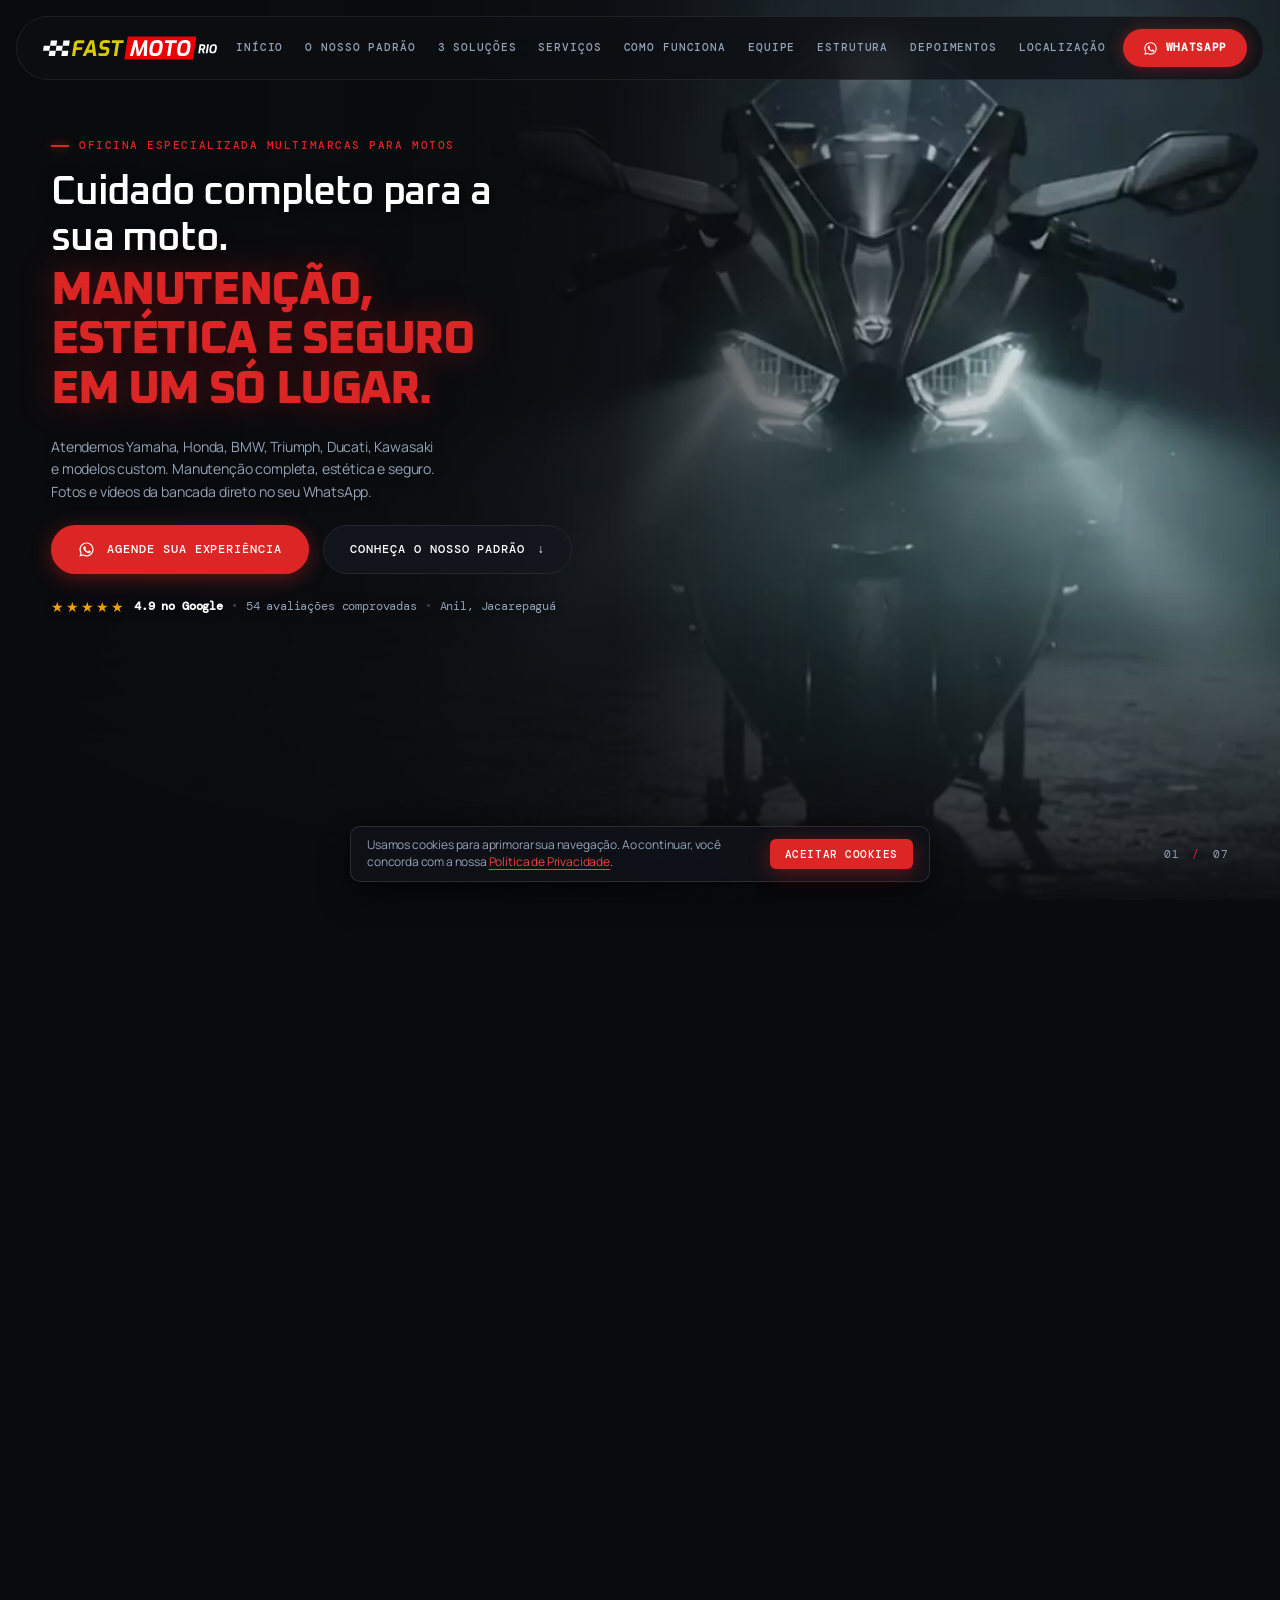
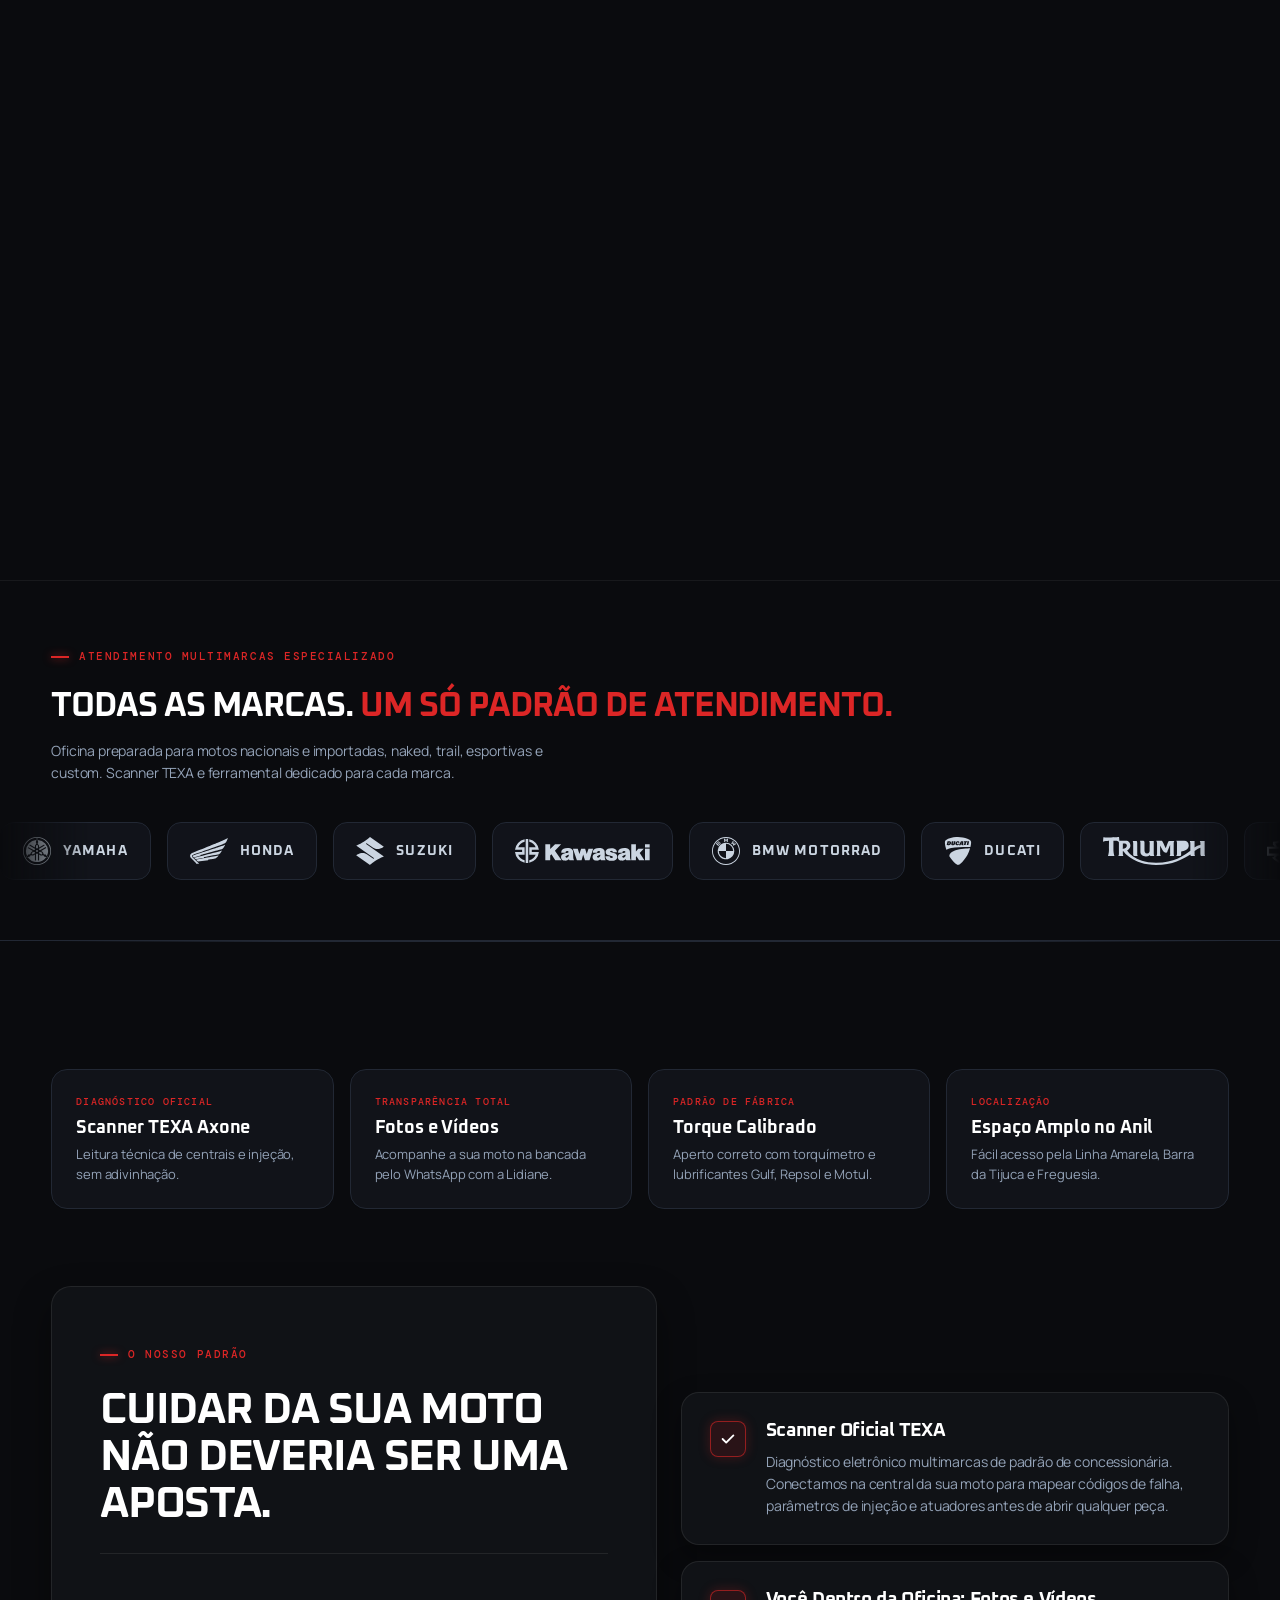
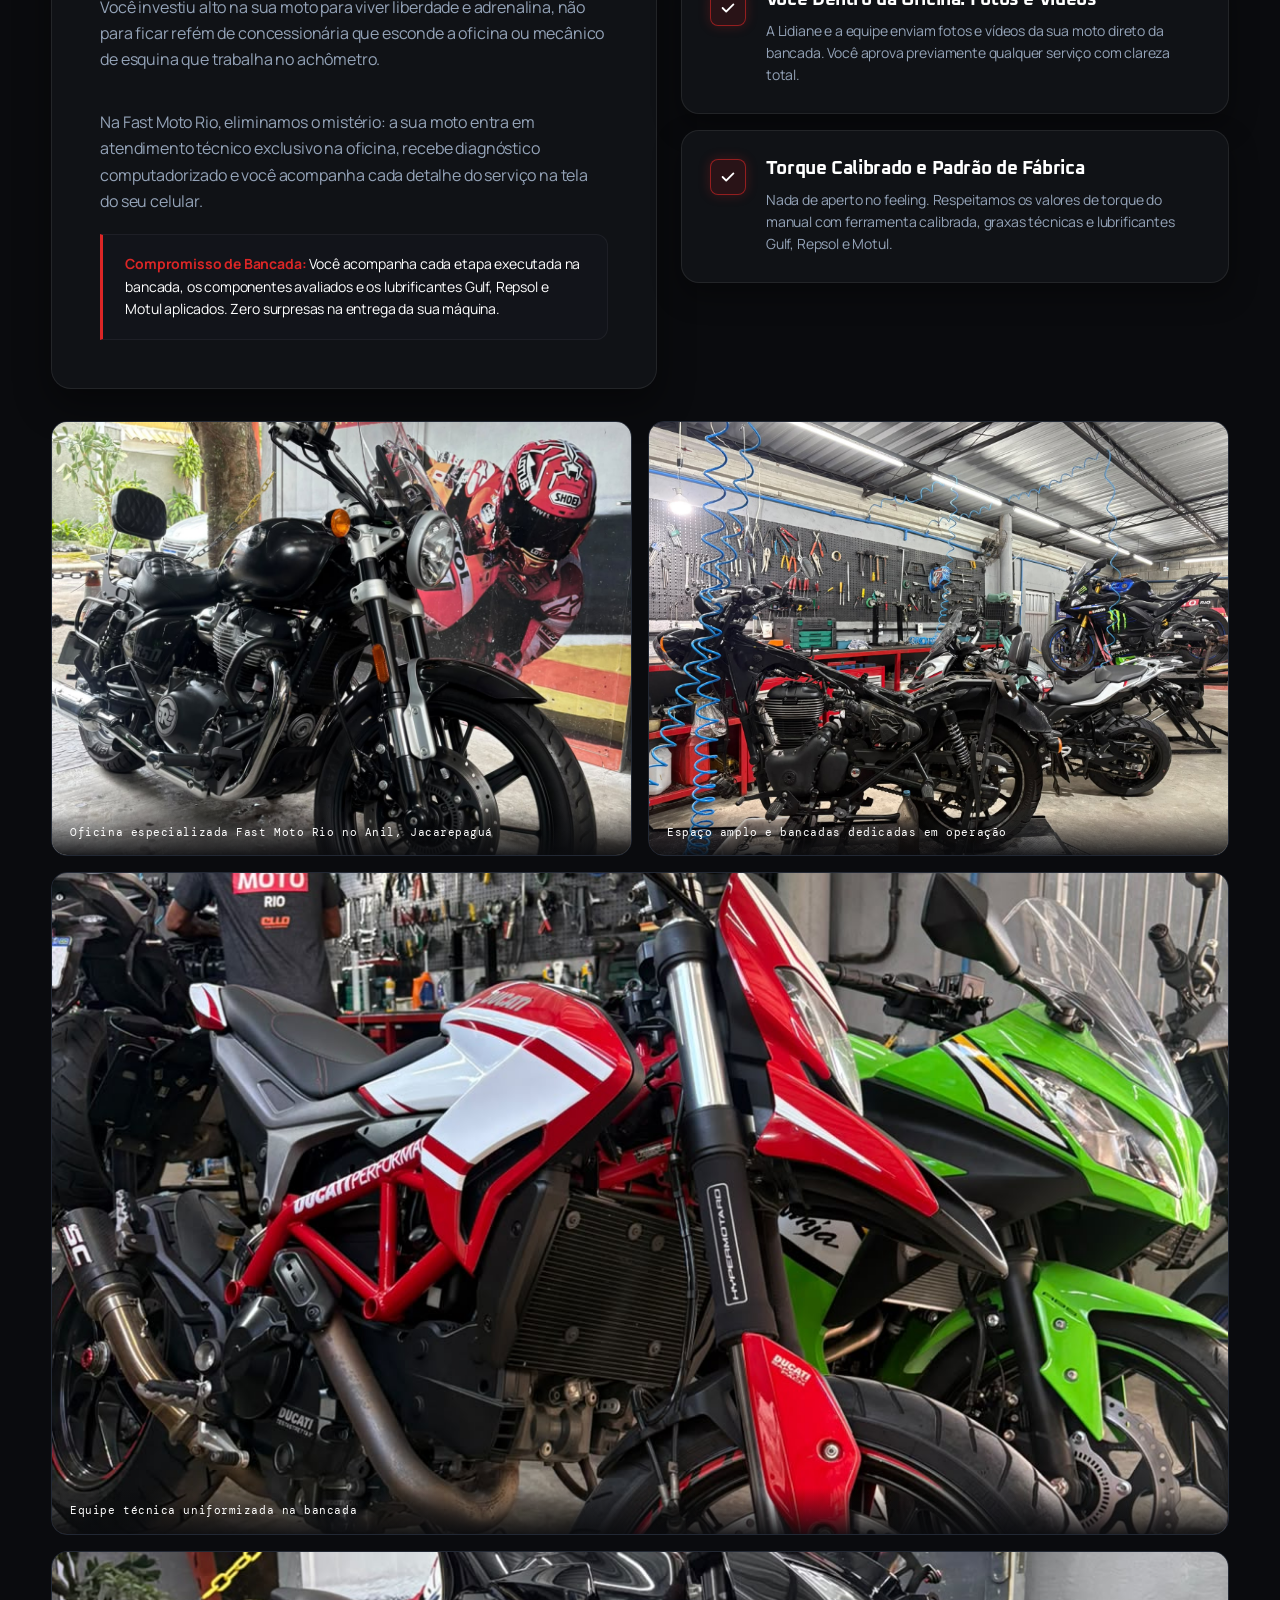
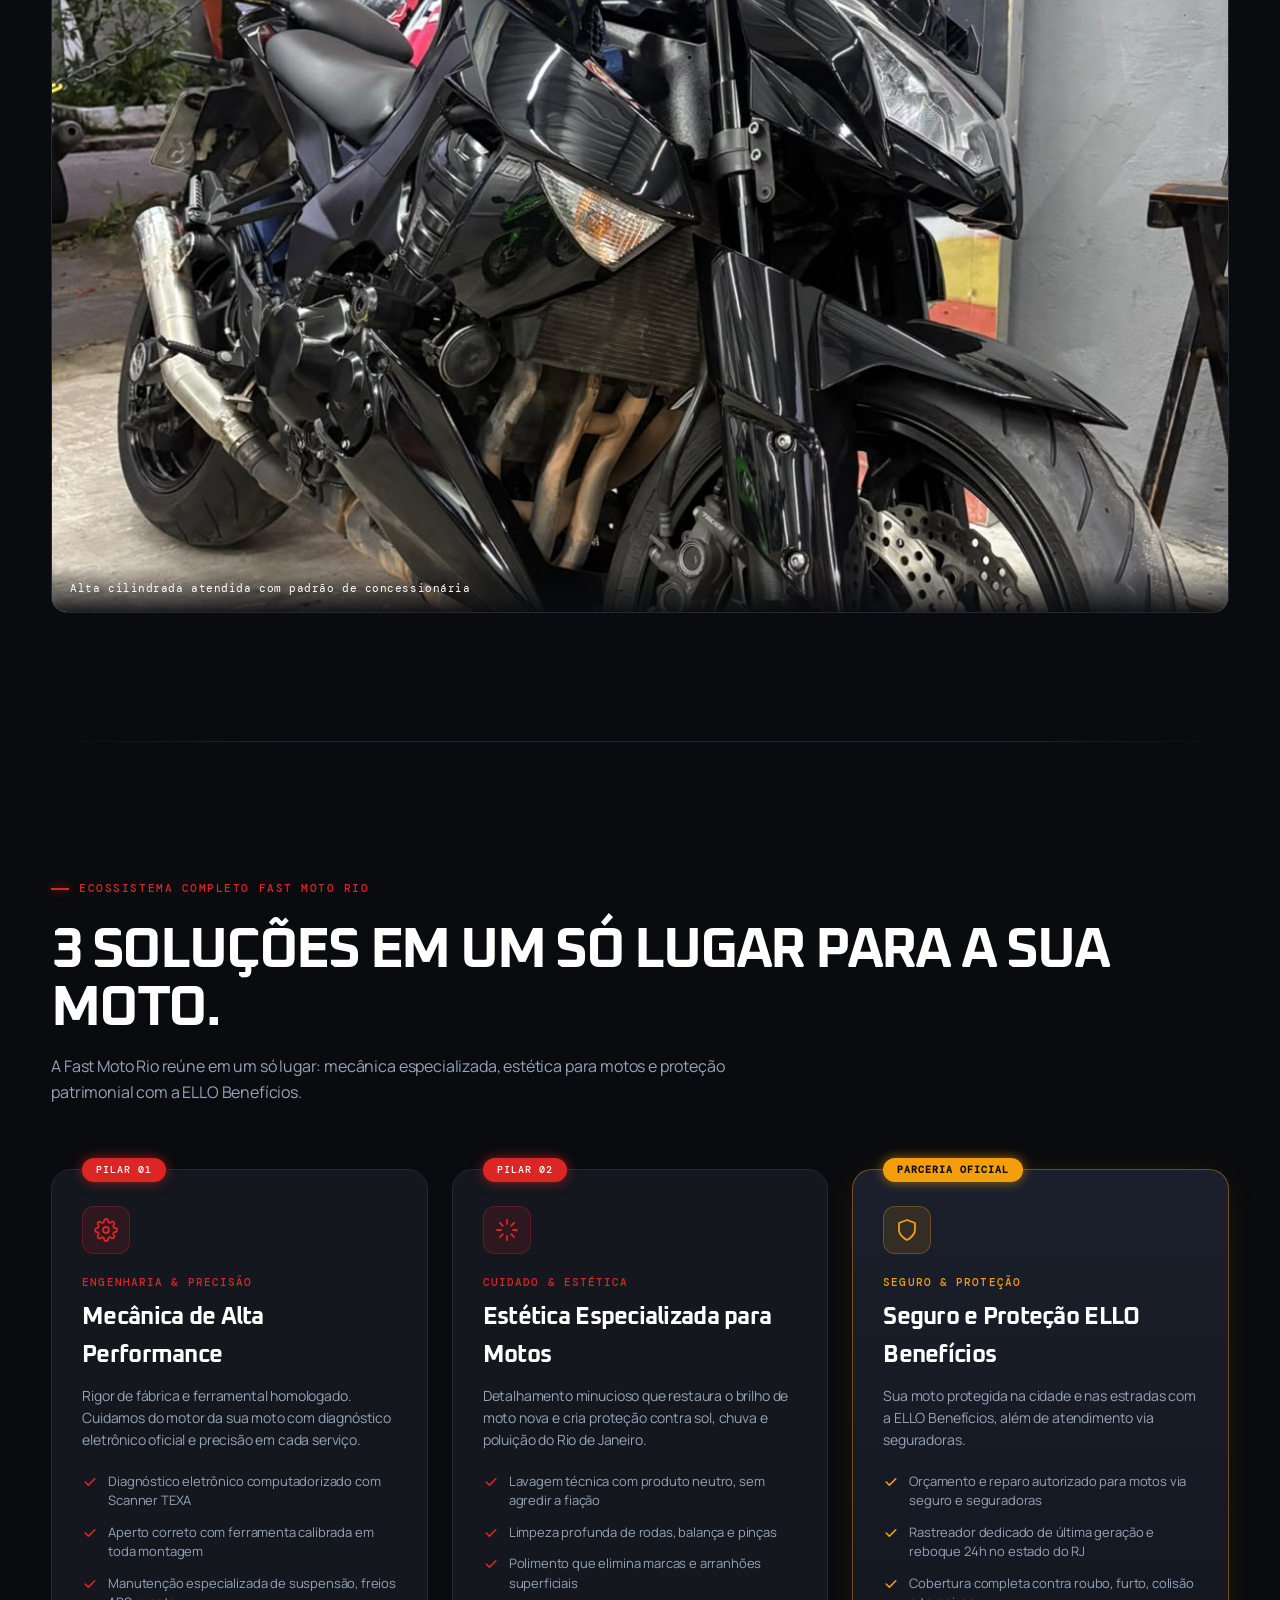
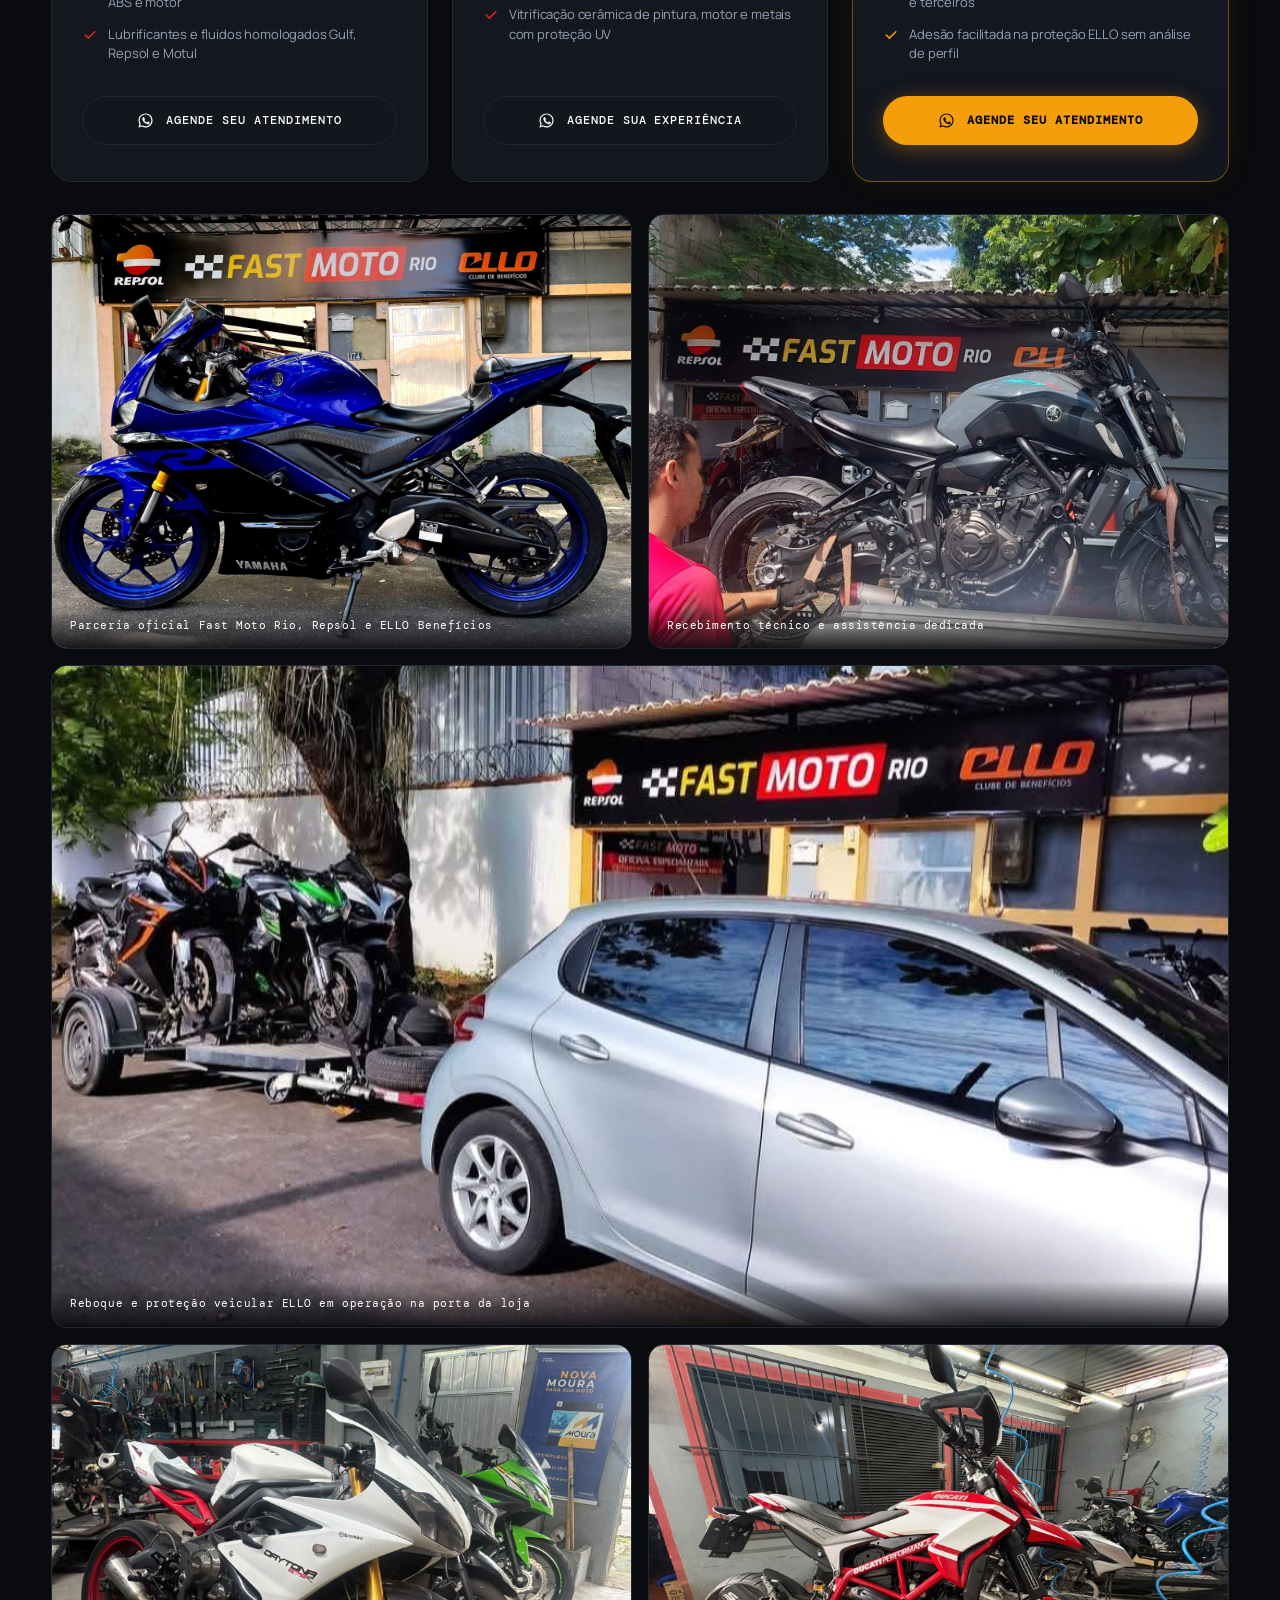
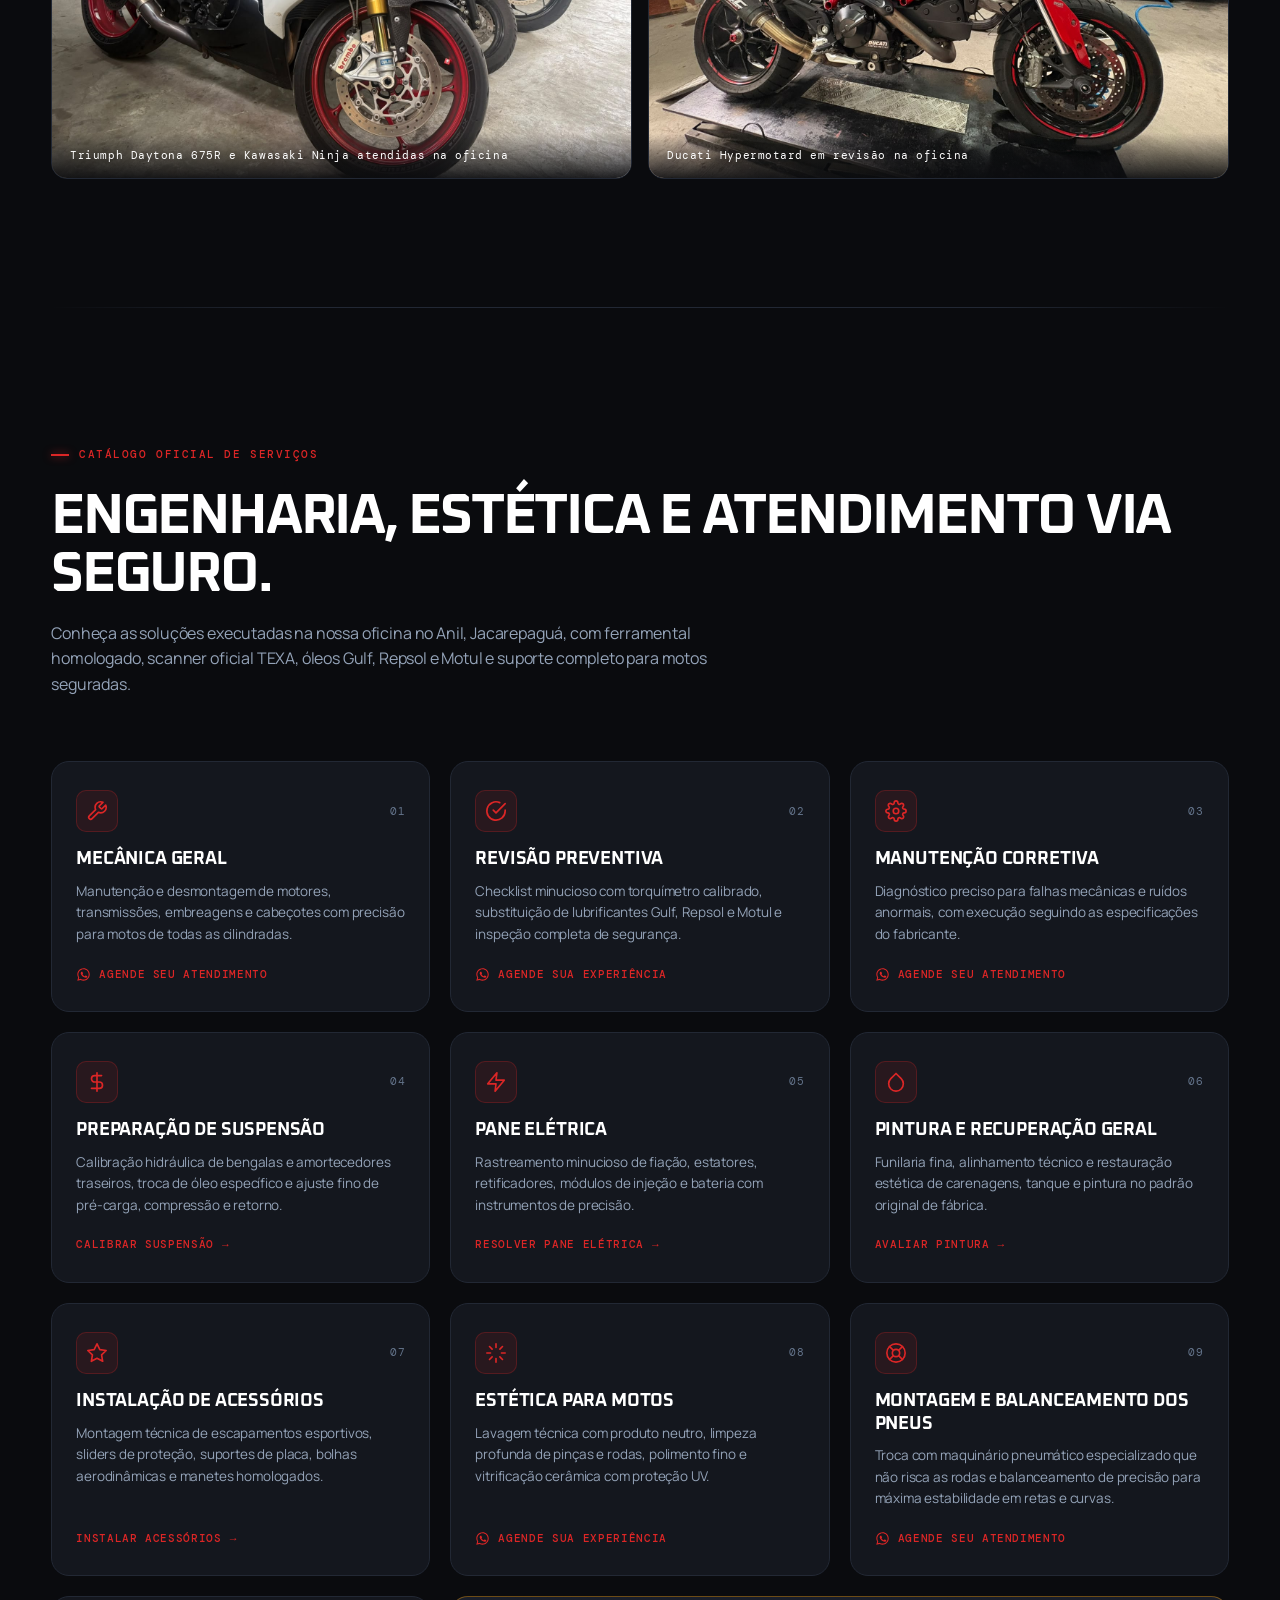
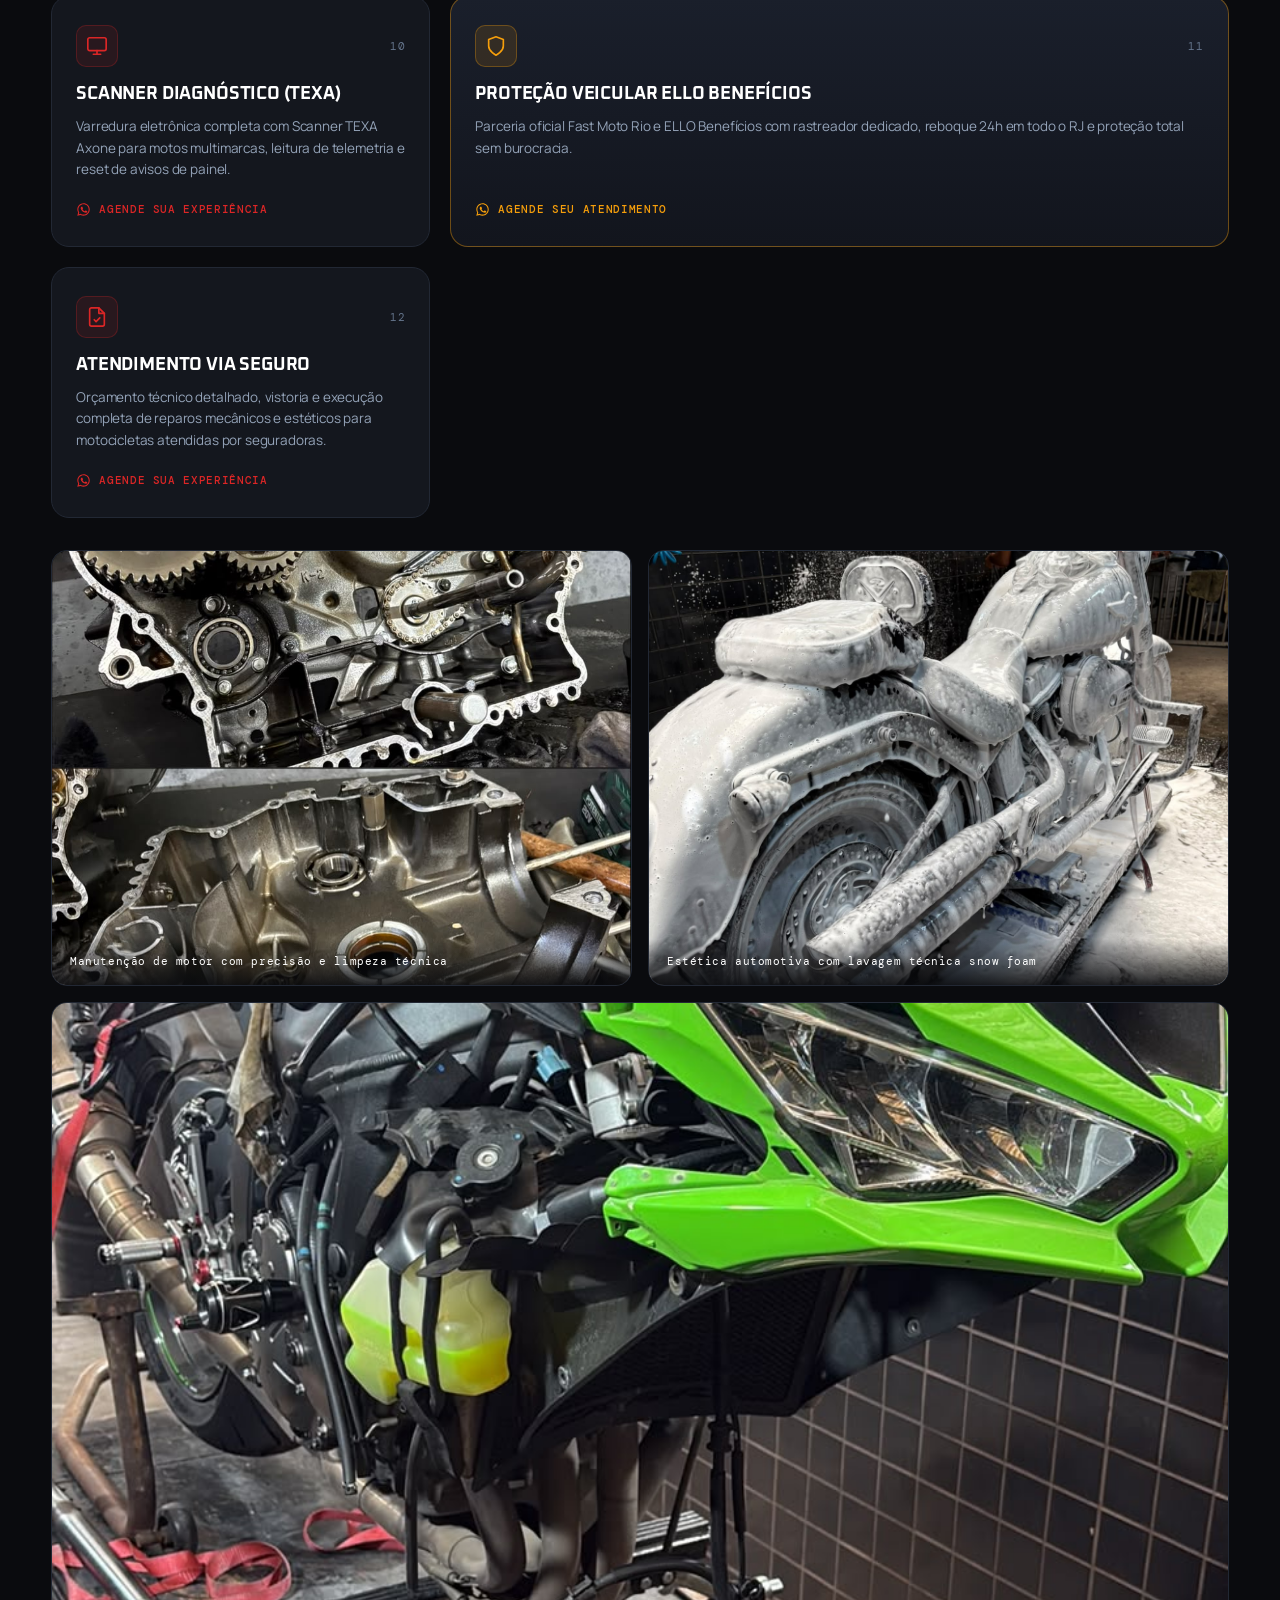
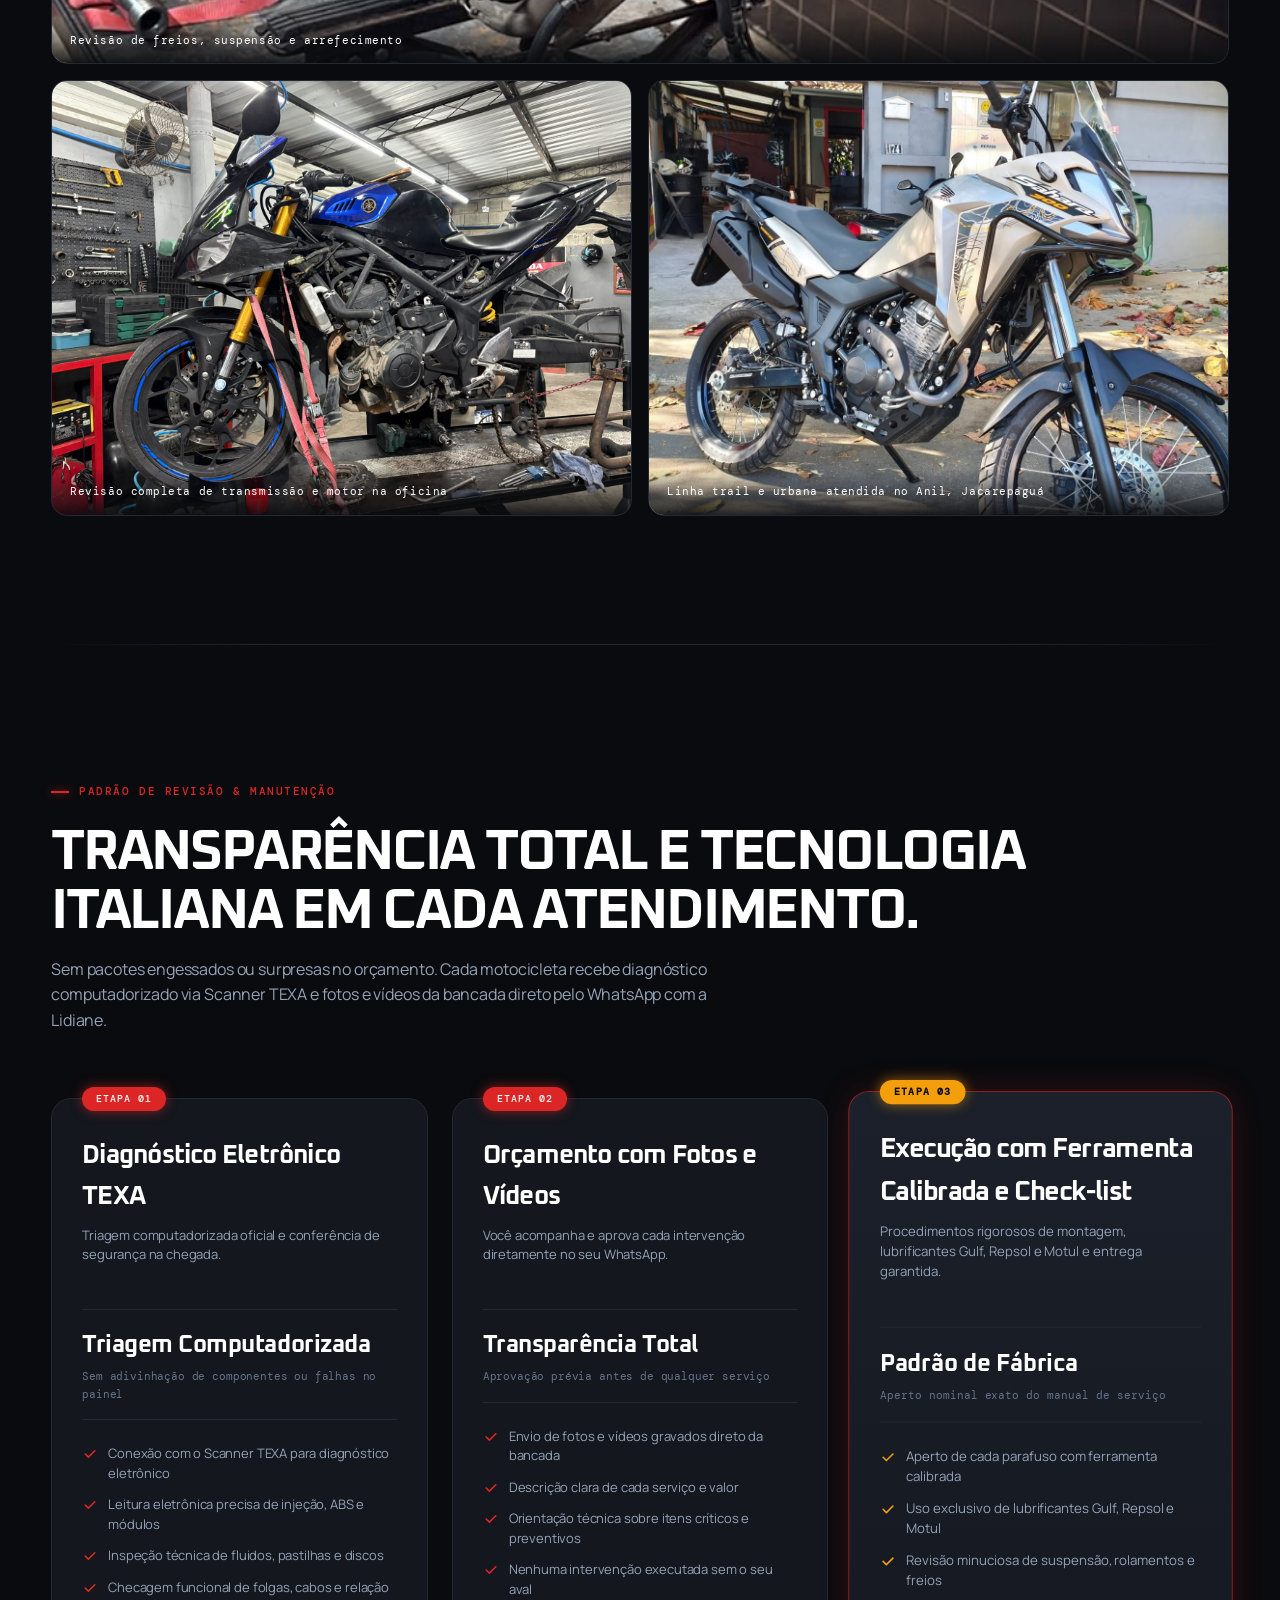
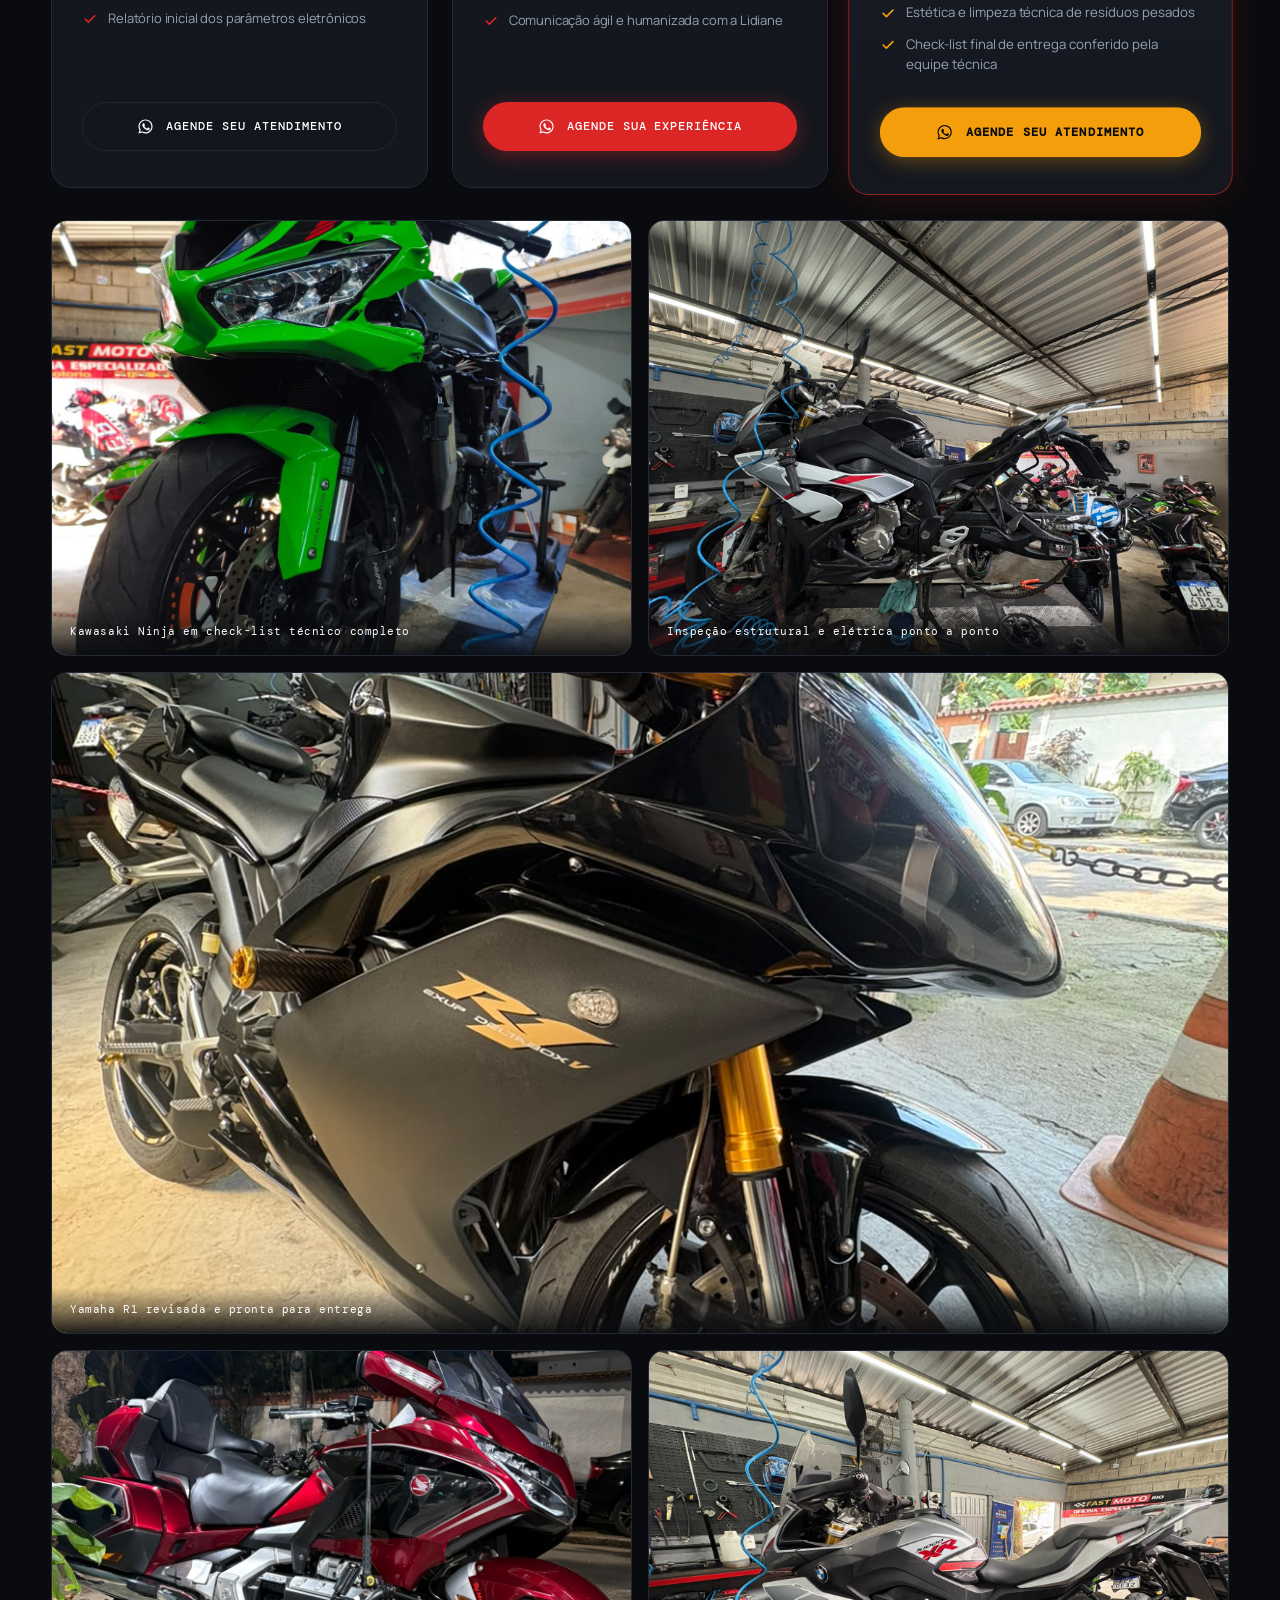
==== commit 0ca4d83d: "feat(favicon): enlarge flag symbol to fill icon square (v=2 cache bust) Co-authored-by: OpenBot <335" ====
--- a/index.html
+++ b/index.html
@@ -17,11 +17,11 @@
   <link rel="preconnect" href="https://fonts.googleapis.com">
   <link rel="preconnect" href="https://fonts.gstatic.com" crossorigin>
   <link href="https://fonts.googleapis.com/css2?family=DM+Mono:wght@400;500&family=Manrope:wght@400;500;600;700&family=Oxanium:wght@400;500;600;700;800&family=Sora:wght@400;500;600;700;800&display=swap" rel="stylesheet">
-  <link rel="icon" href="/favicon.ico" sizes="any">
-  <link rel="icon" type="image/svg+xml" href="/images/favicon.svg">
-  <link rel="icon" type="image/png" sizes="32x32" href="/images/favicon-32x32.png">
-  <link rel="icon" type="image/png" sizes="48x48" href="/images/favicon-48x48.png">
-  <link rel="apple-touch-icon" sizes="180x180" href="/images/apple-touch-icon.png">
+  <link rel="icon" href="/favicon.ico?v=2" sizes="any">
+  <link rel="icon" type="image/svg+xml" href="/images/favicon.svg?v=2">
+  <link rel="icon" type="image/png" sizes="32x32" href="/images/favicon-32x32.png?v=2">
+  <link rel="icon" type="image/png" sizes="48x48" href="/images/favicon-48x48.png?v=2">
+  <link rel="apple-touch-icon" sizes="180x180" href="/images/apple-touch-icon.png?v=2">
   <link rel="stylesheet" href="css/styles.css">
 
   <script type="application/ld+json">
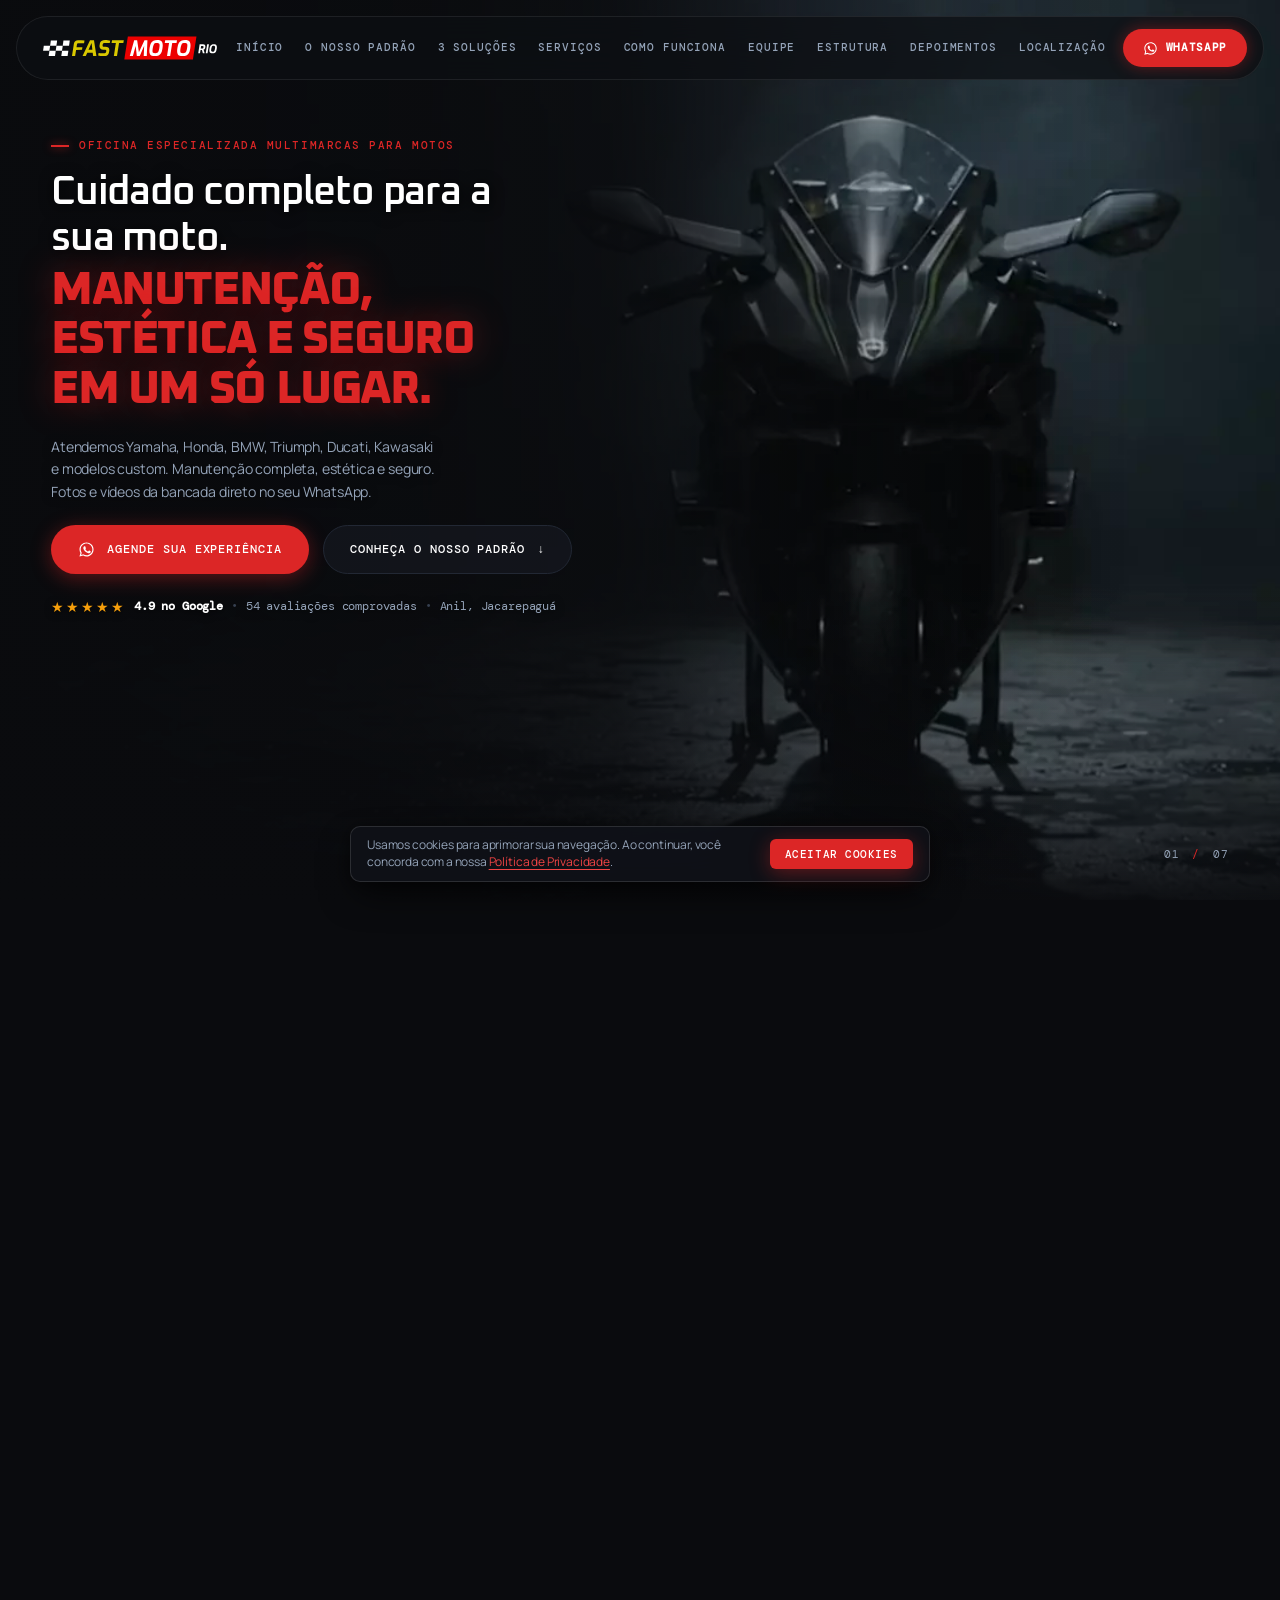
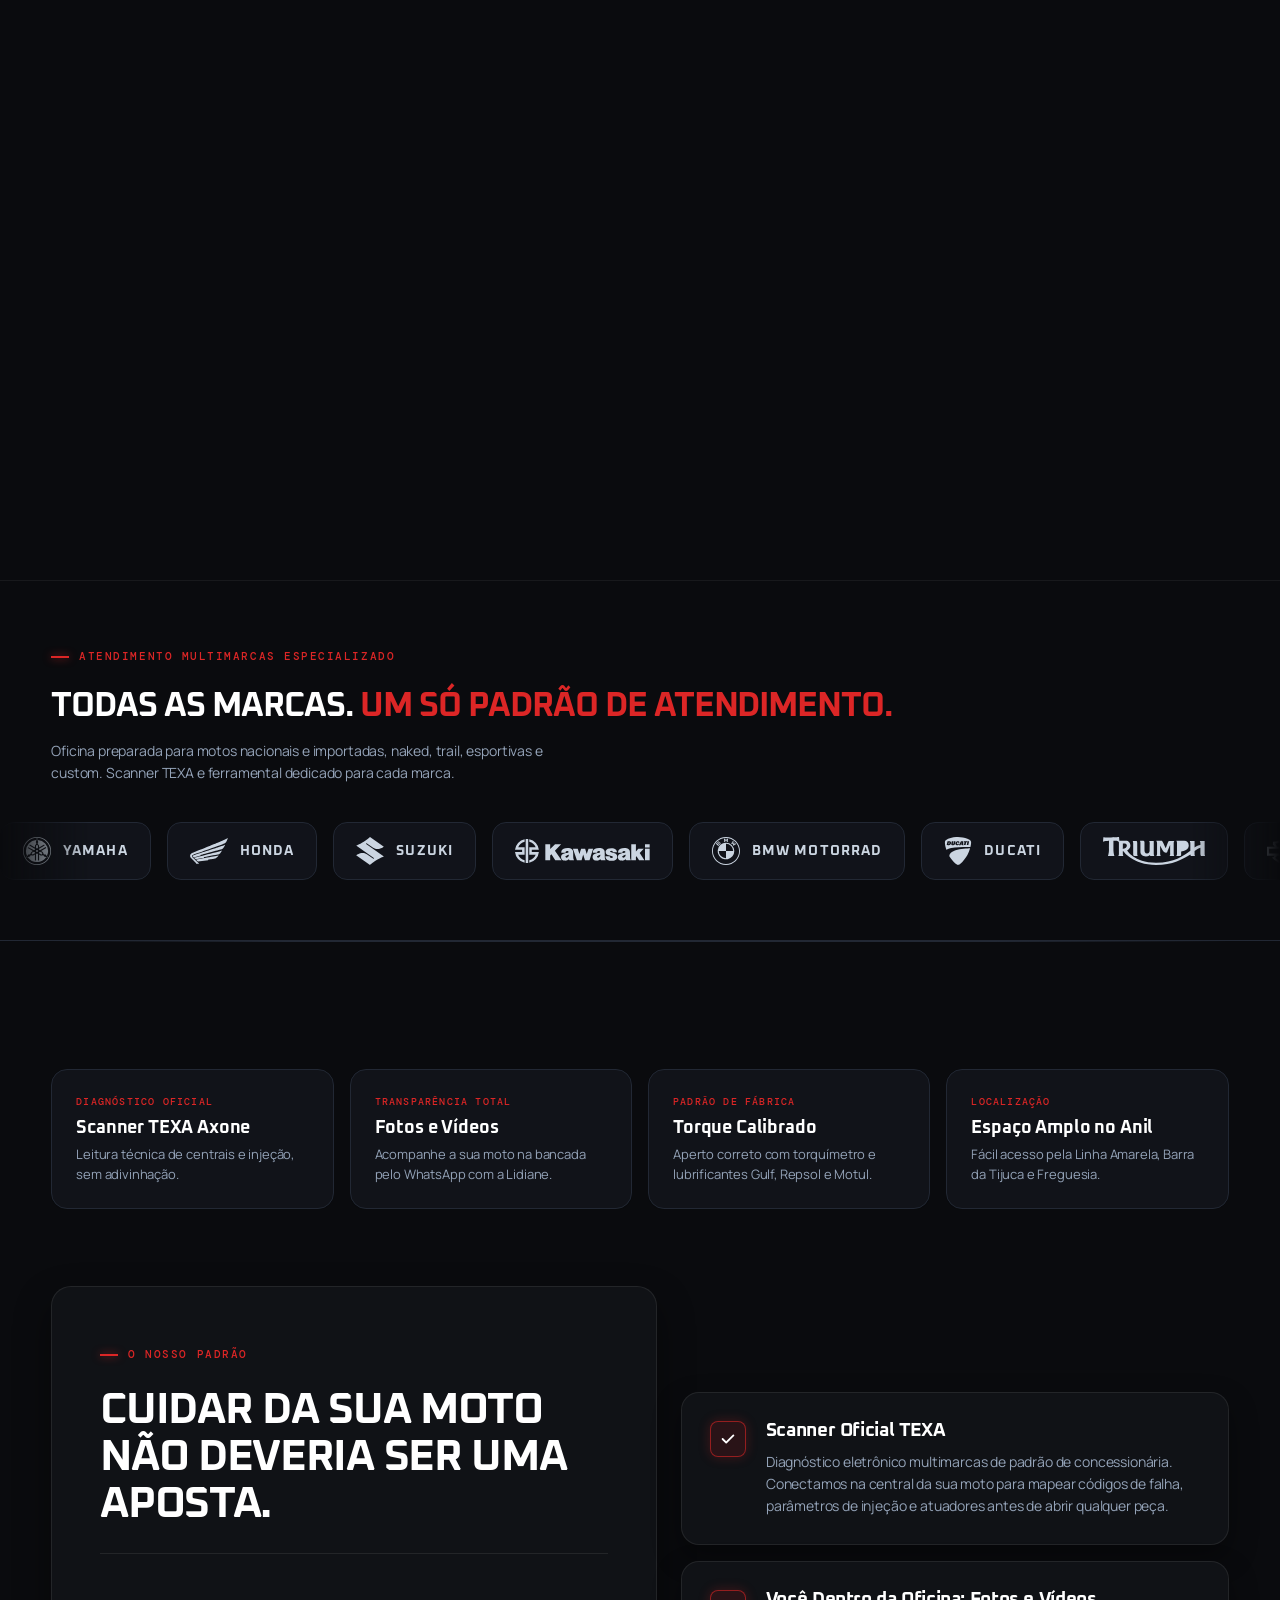
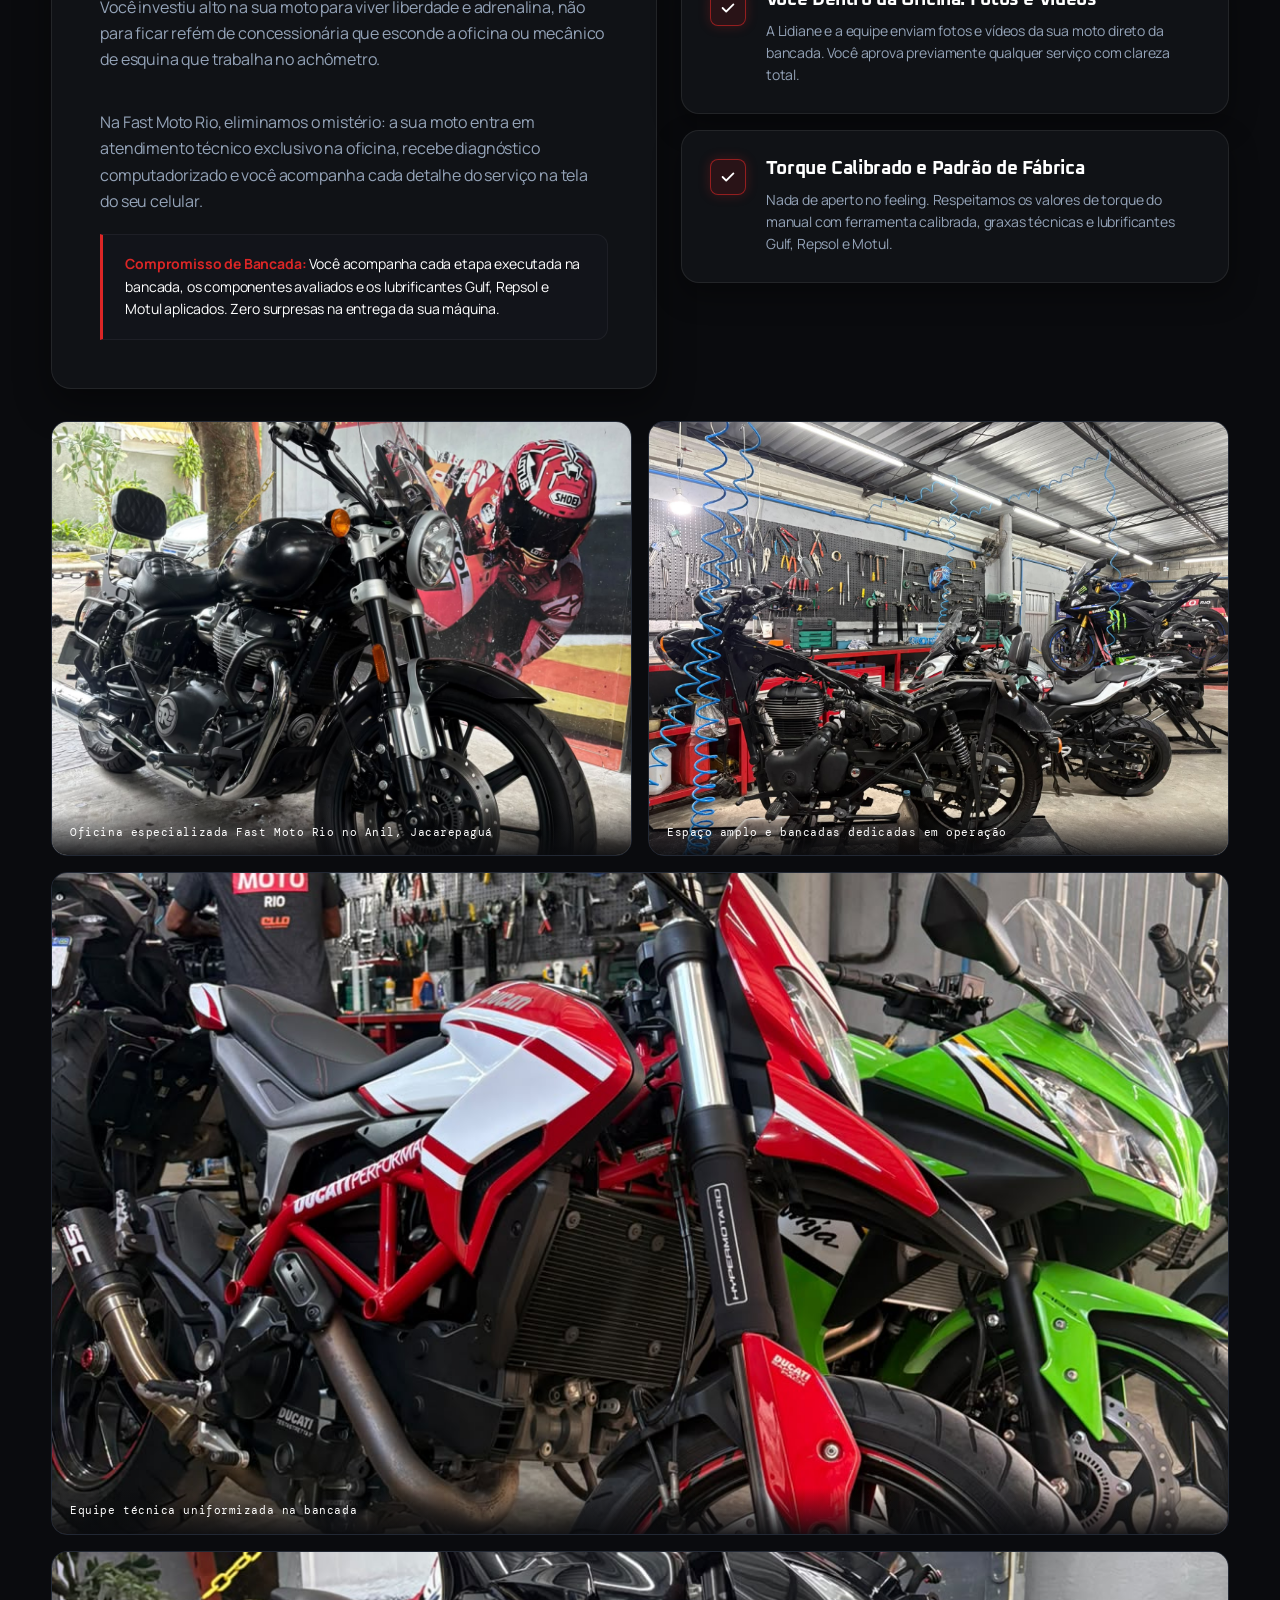
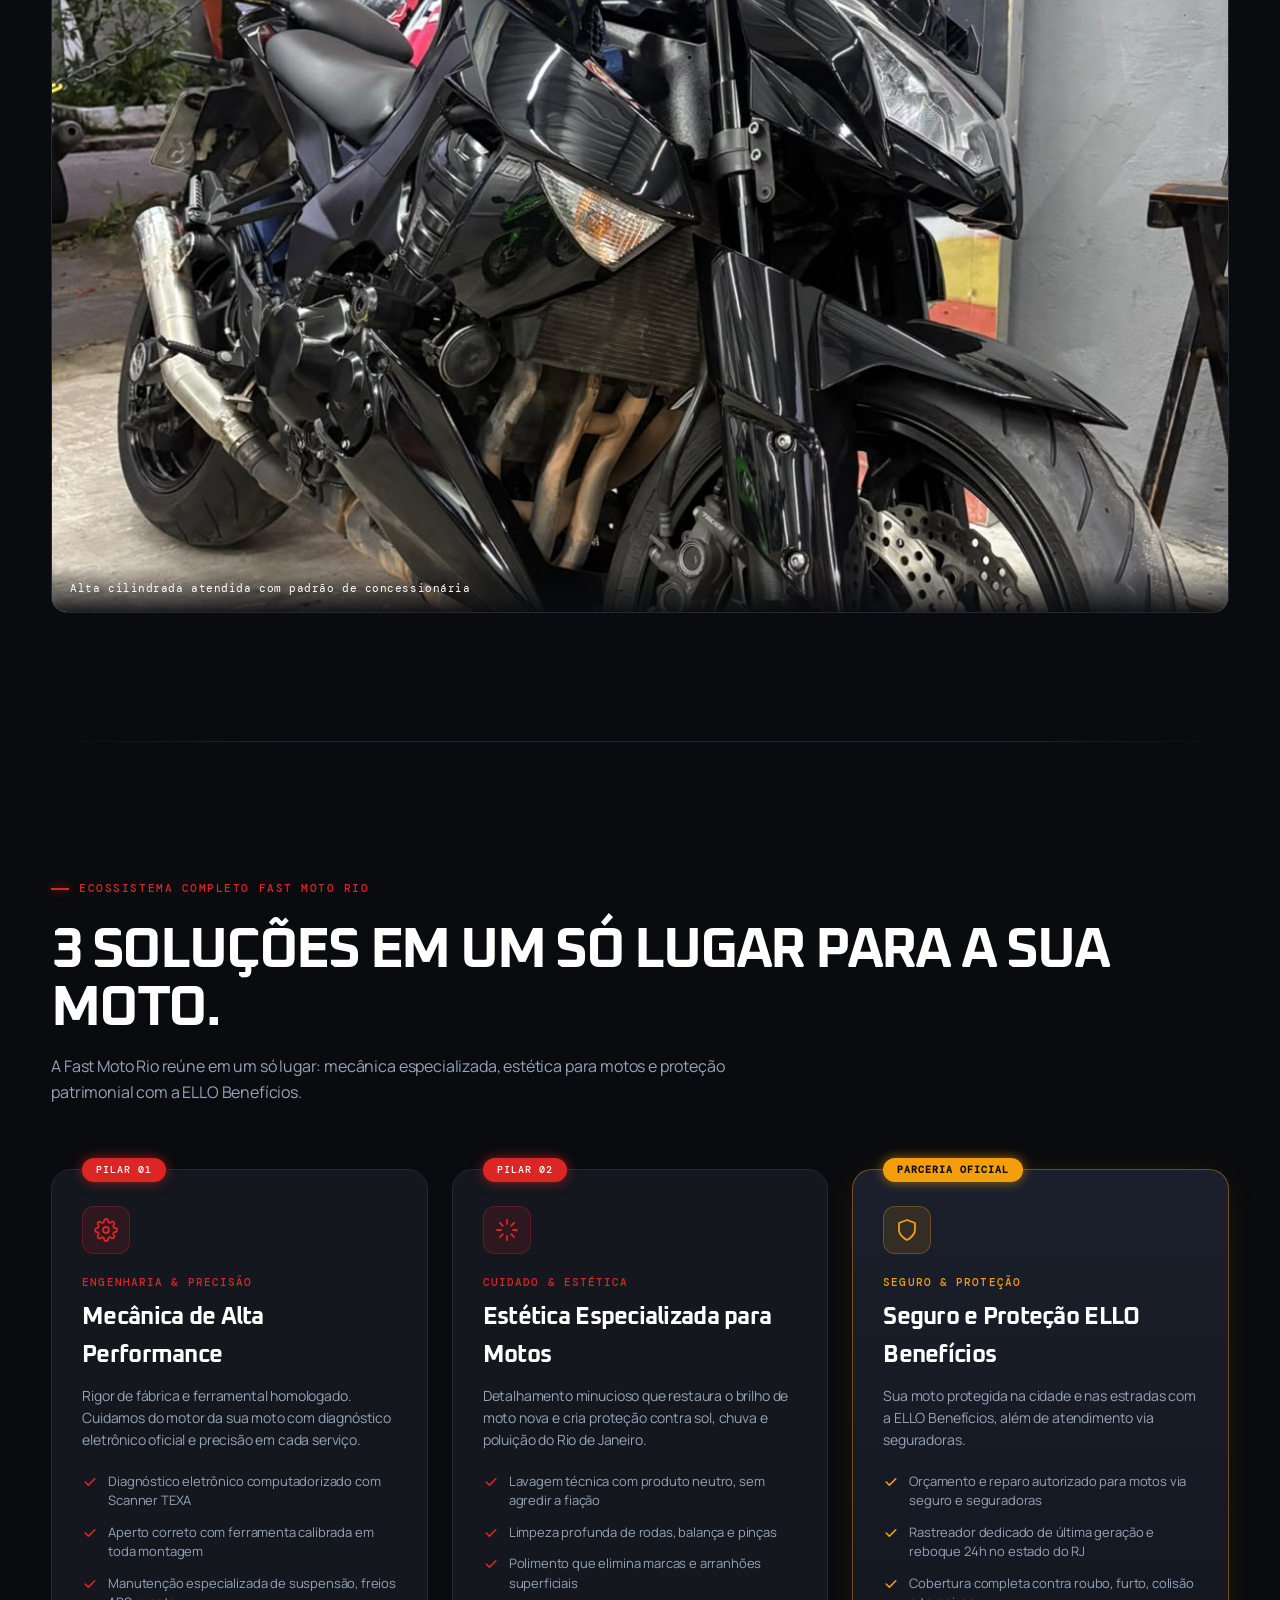
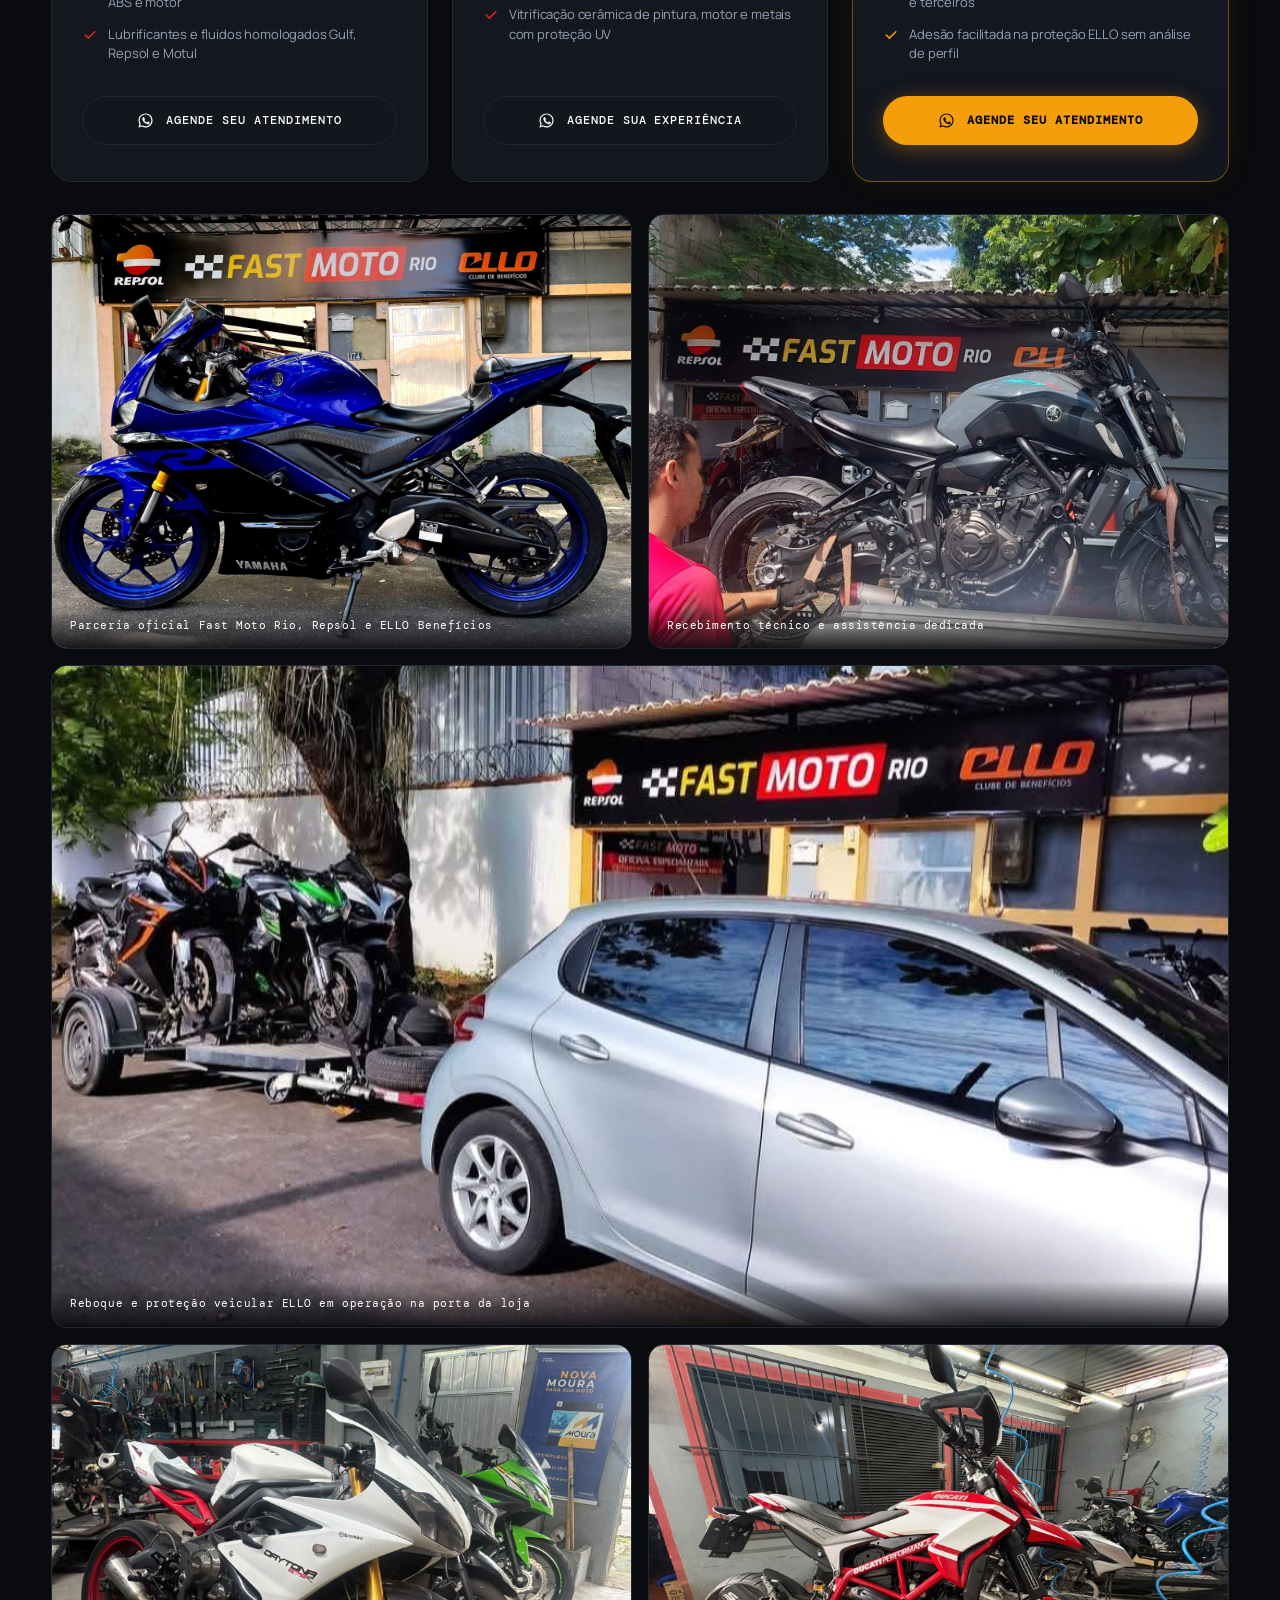
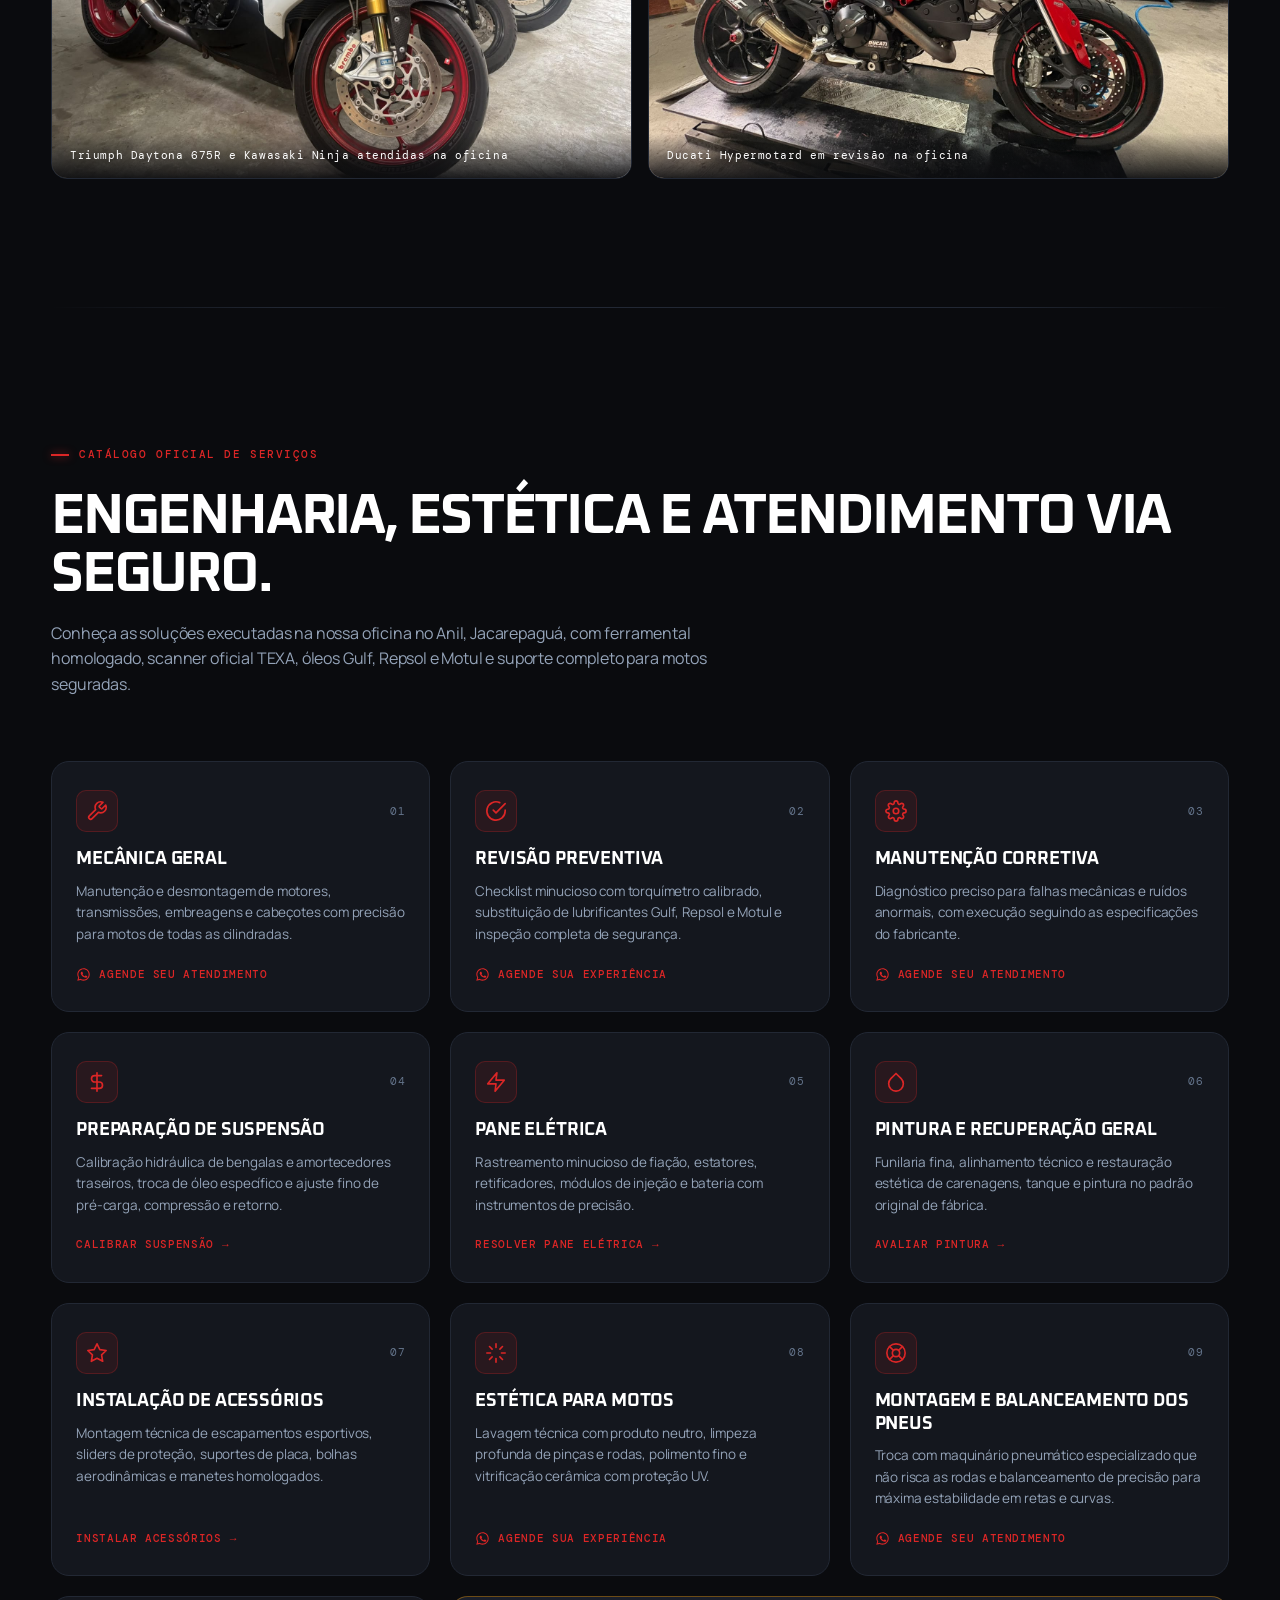
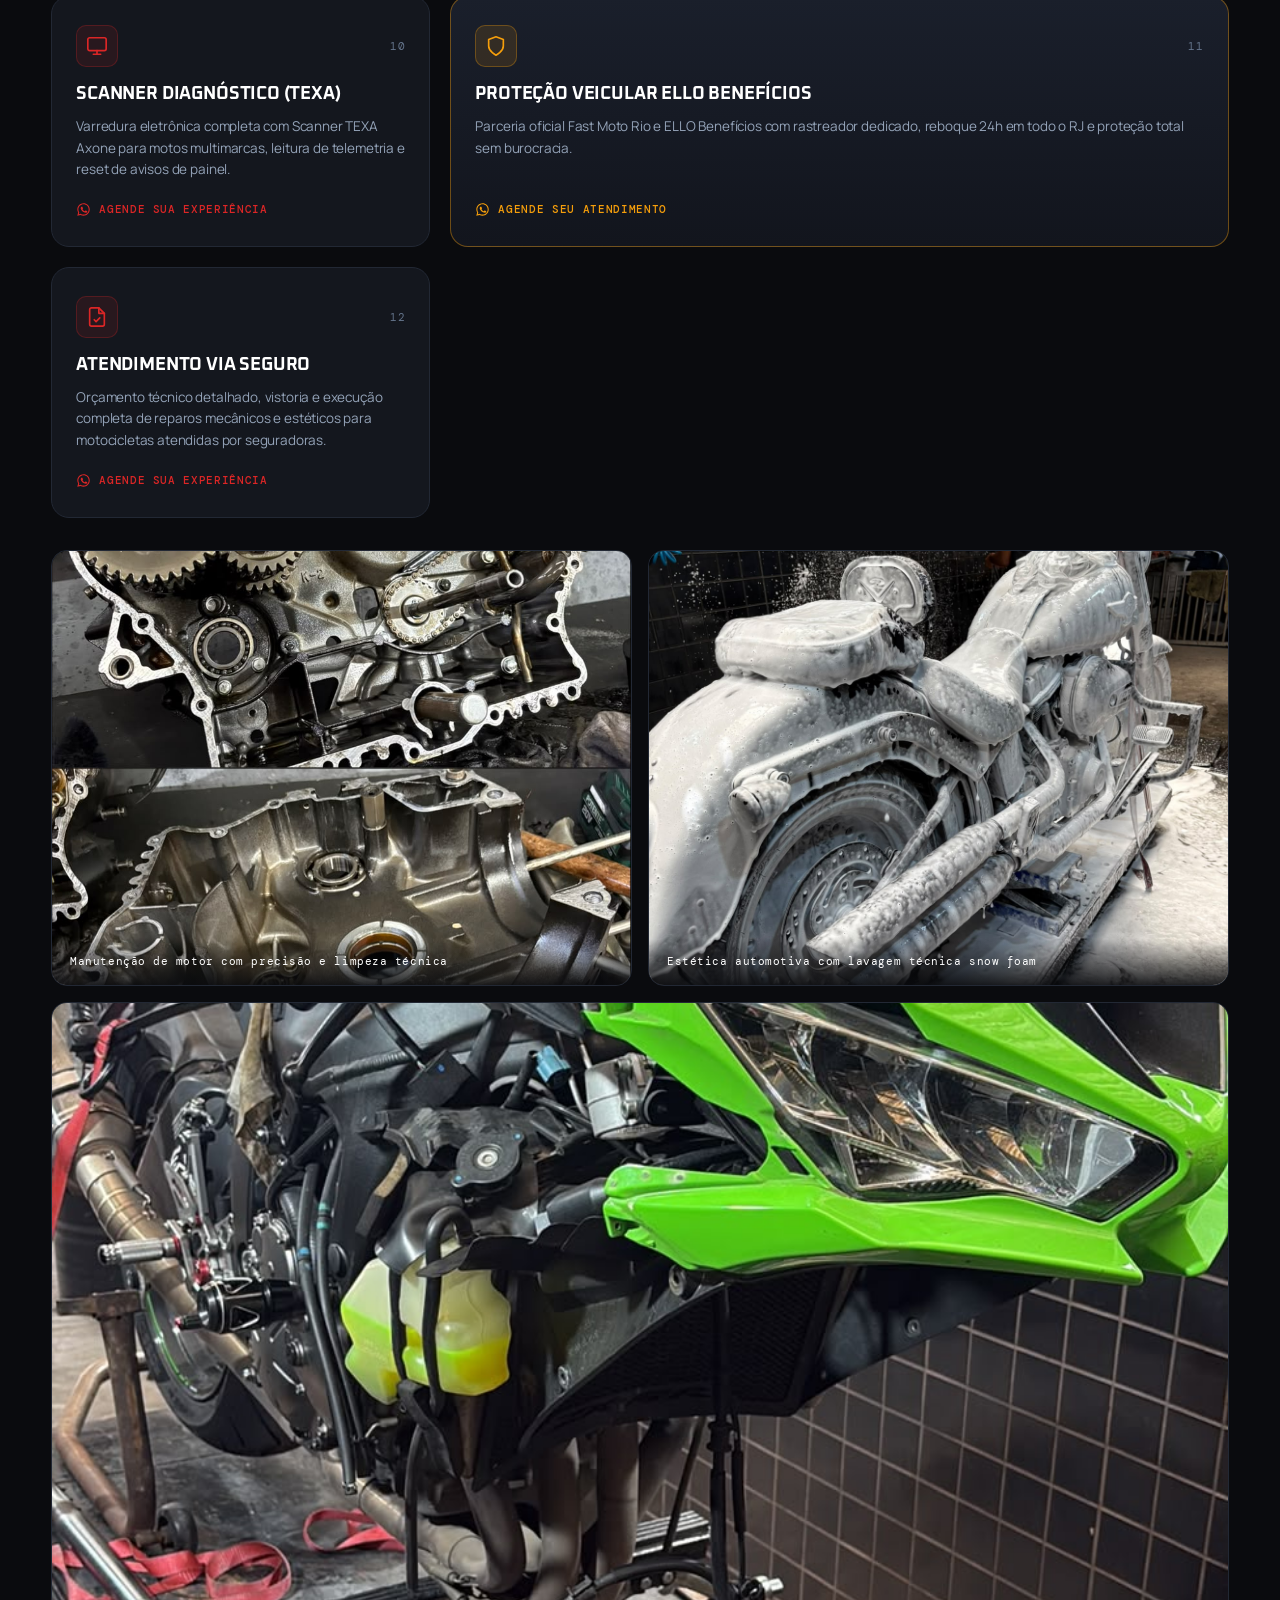
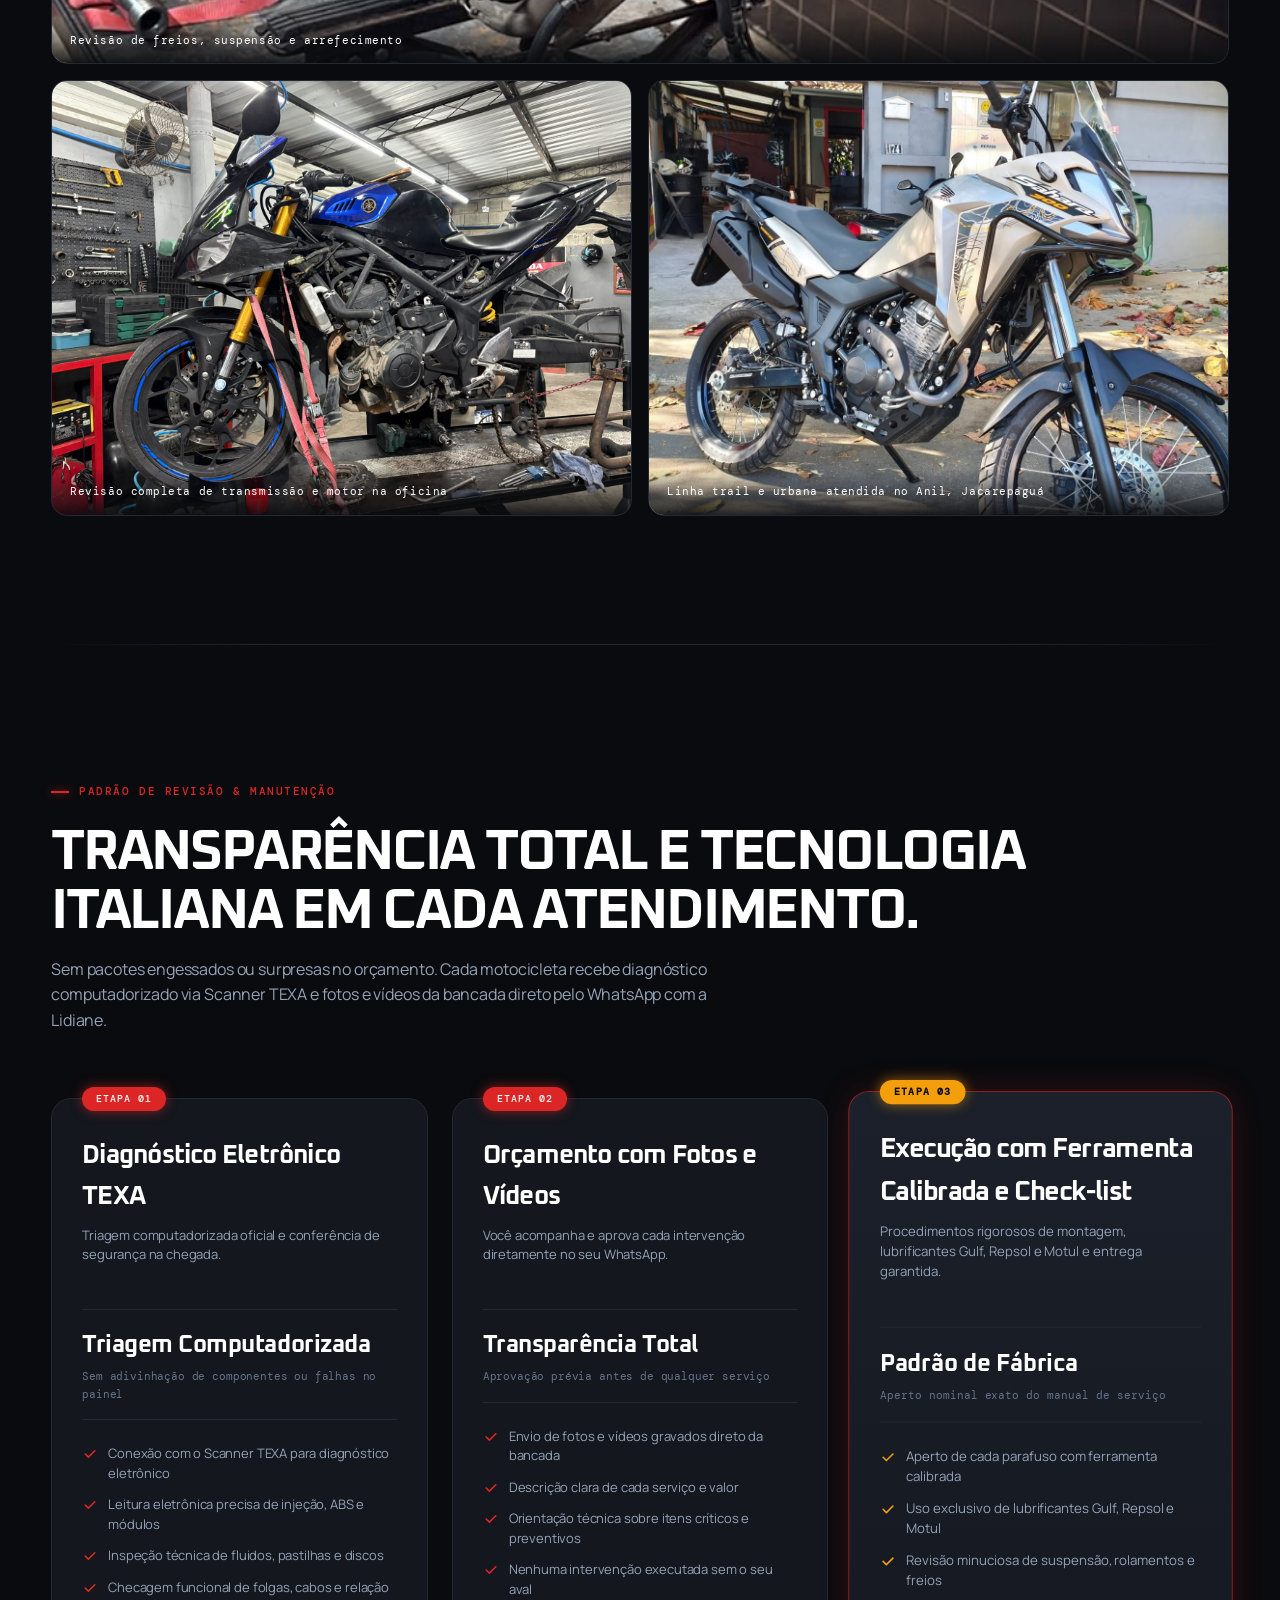
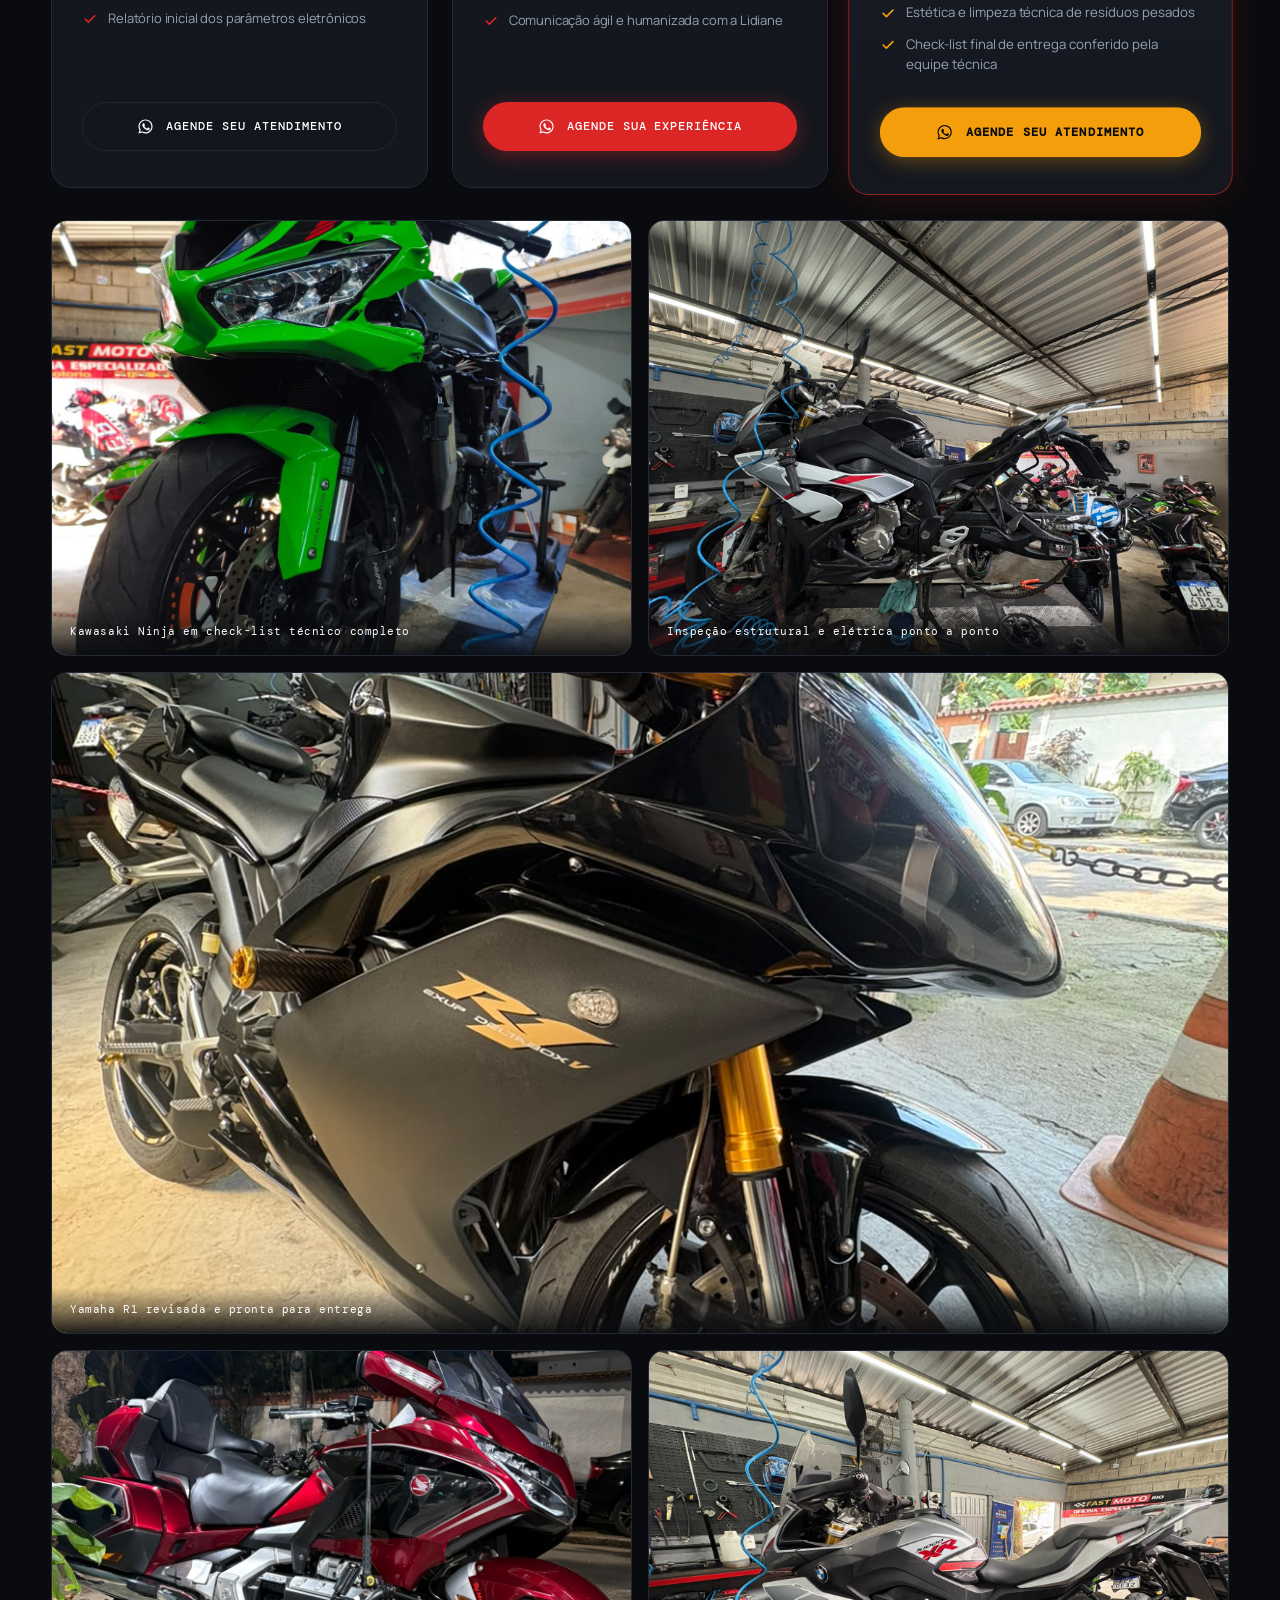
==== commit 3d83eec2: "fix(hours): update business hours to Seg-Sex 09-18, Sab 09-14, Dom fechado Co-authored-by: OpenBot <" ====
--- a/index.html
+++ b/index.html
@@ -125,14 +125,14 @@
           "Thursday",
           "Friday"
         ],
-        "opens": "08:00",
+        "opens": "09:00",
         "closes": "18:00"
       },
       {
         "@type": "OpeningHoursSpecification",
         "dayOfWeek": "Saturday",
-        "opens": "08:00",
-        "closes": "13:00"
+        "opens": "09:00",
+        "closes": "14:00"
       }
     ],
     "aggregateRating": {
@@ -1413,7 +1413,7 @@
                 </div>
                 <div class="detail-row">
                   <span class="detail-label">Horários de Oficina</span>
-                  <span class="detail-val">Segunda a Sexta: 08:00 às 18:00<br>Sábado: 08:00 às 13:00</span>
+                  <span class="detail-val">Segunda a Sexta: 09:00 às 18:00<br>Sábado: 09:00 às 14:00<br>Domingo: Fechado</span>
                 </div>
                 <div class="detail-row">
                   <span class="detail-label">Acesso Rápido</span>
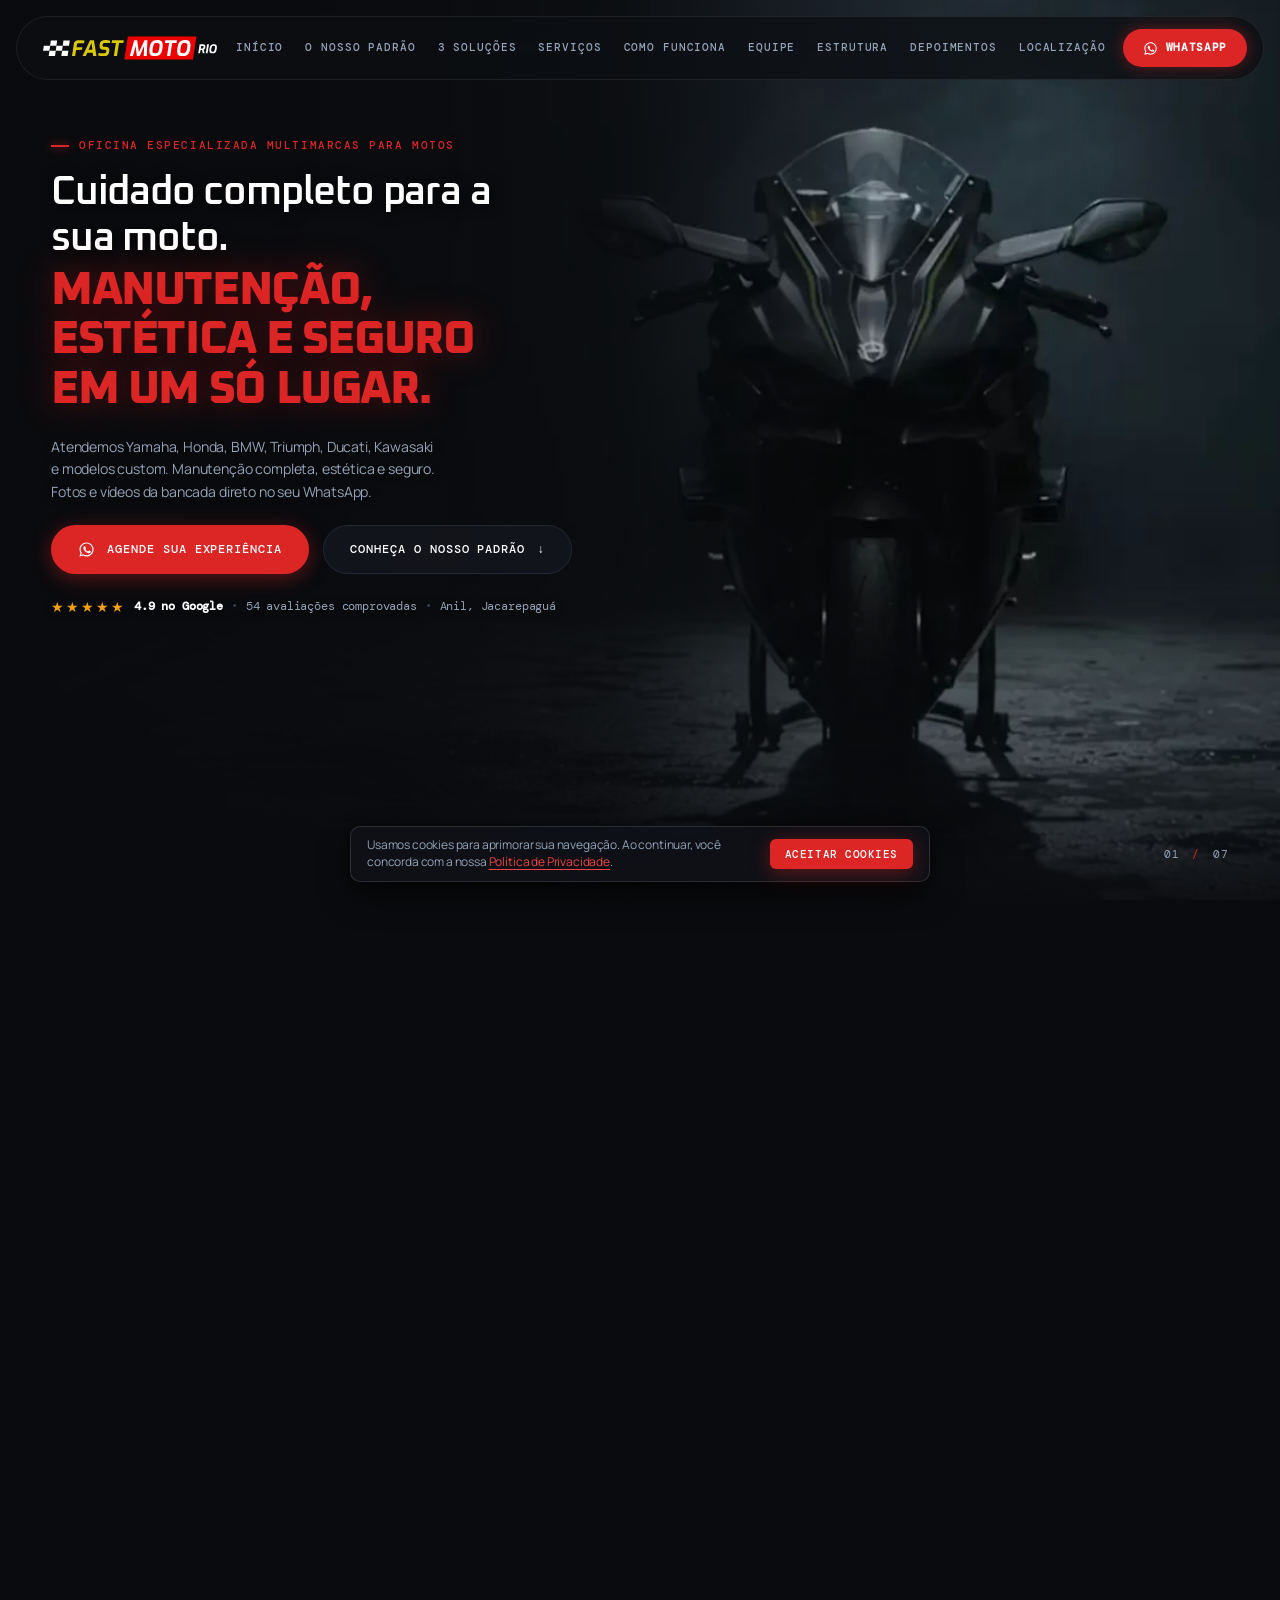
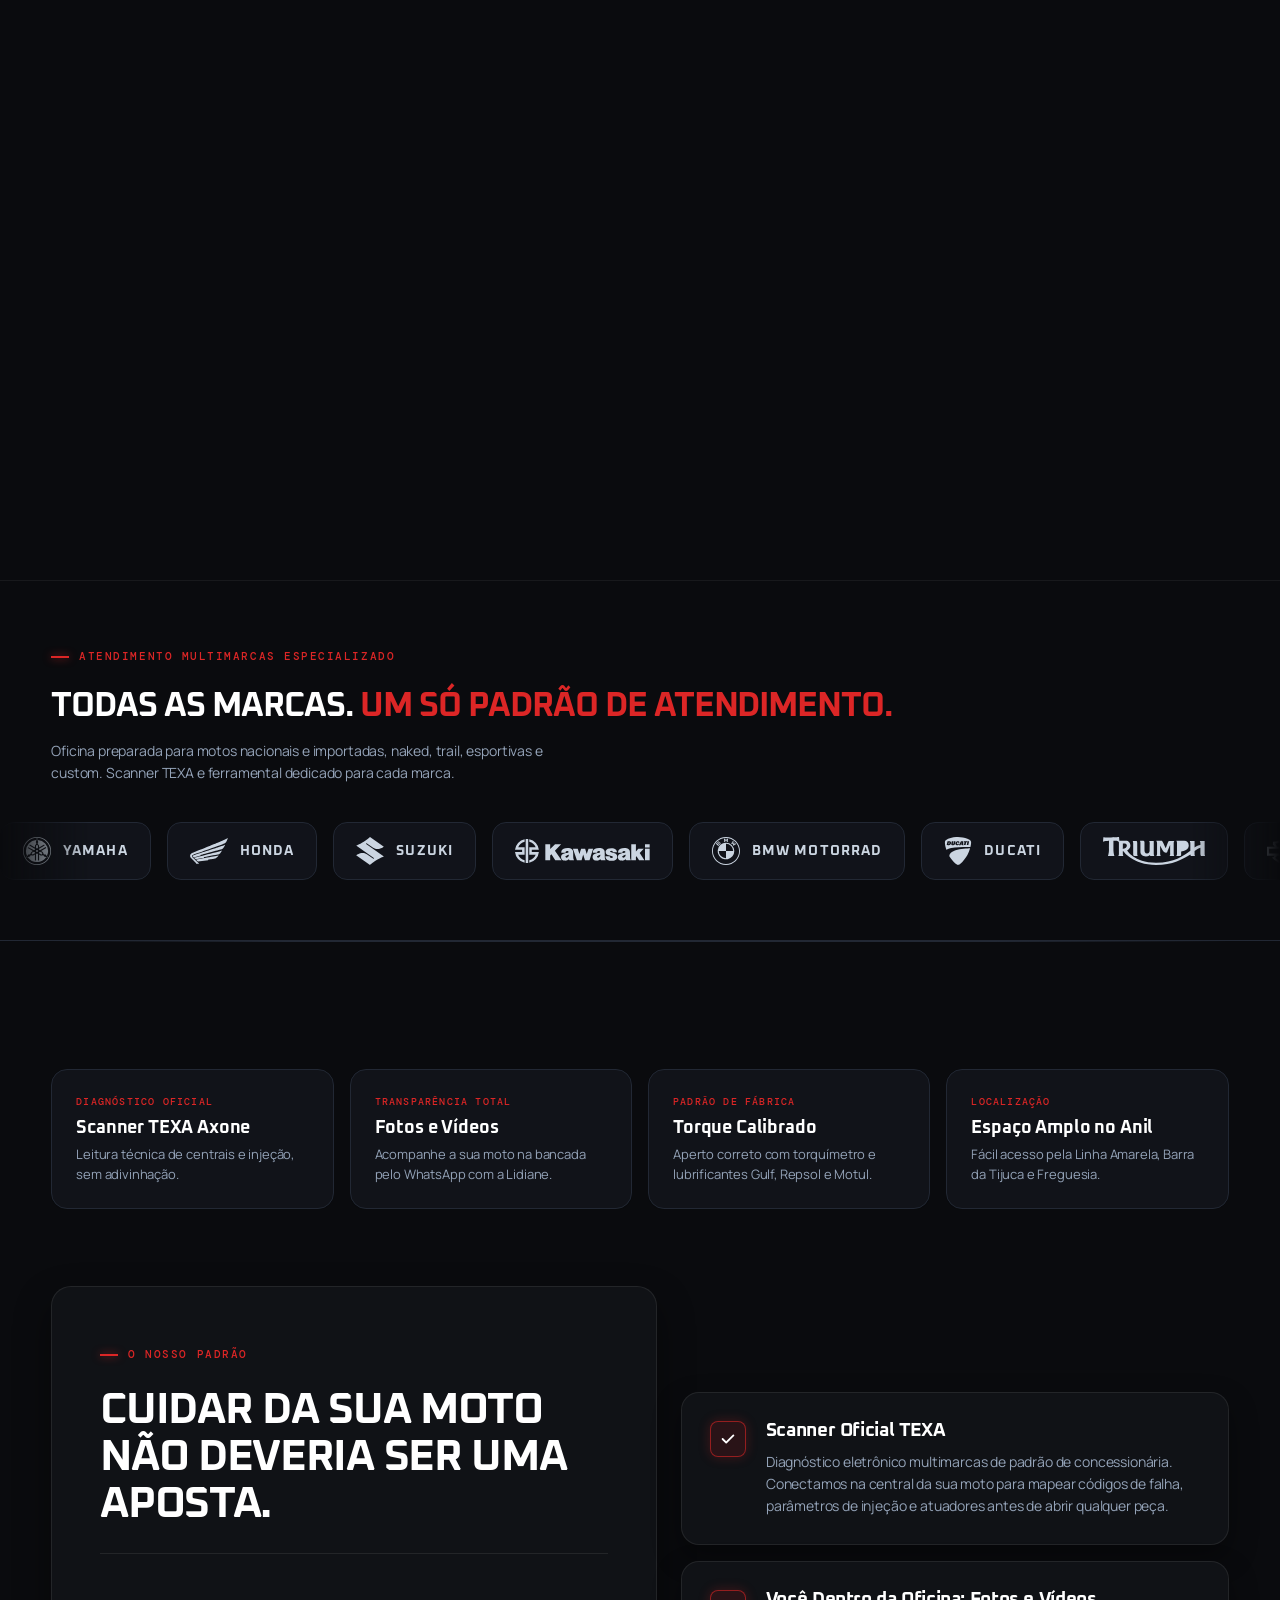
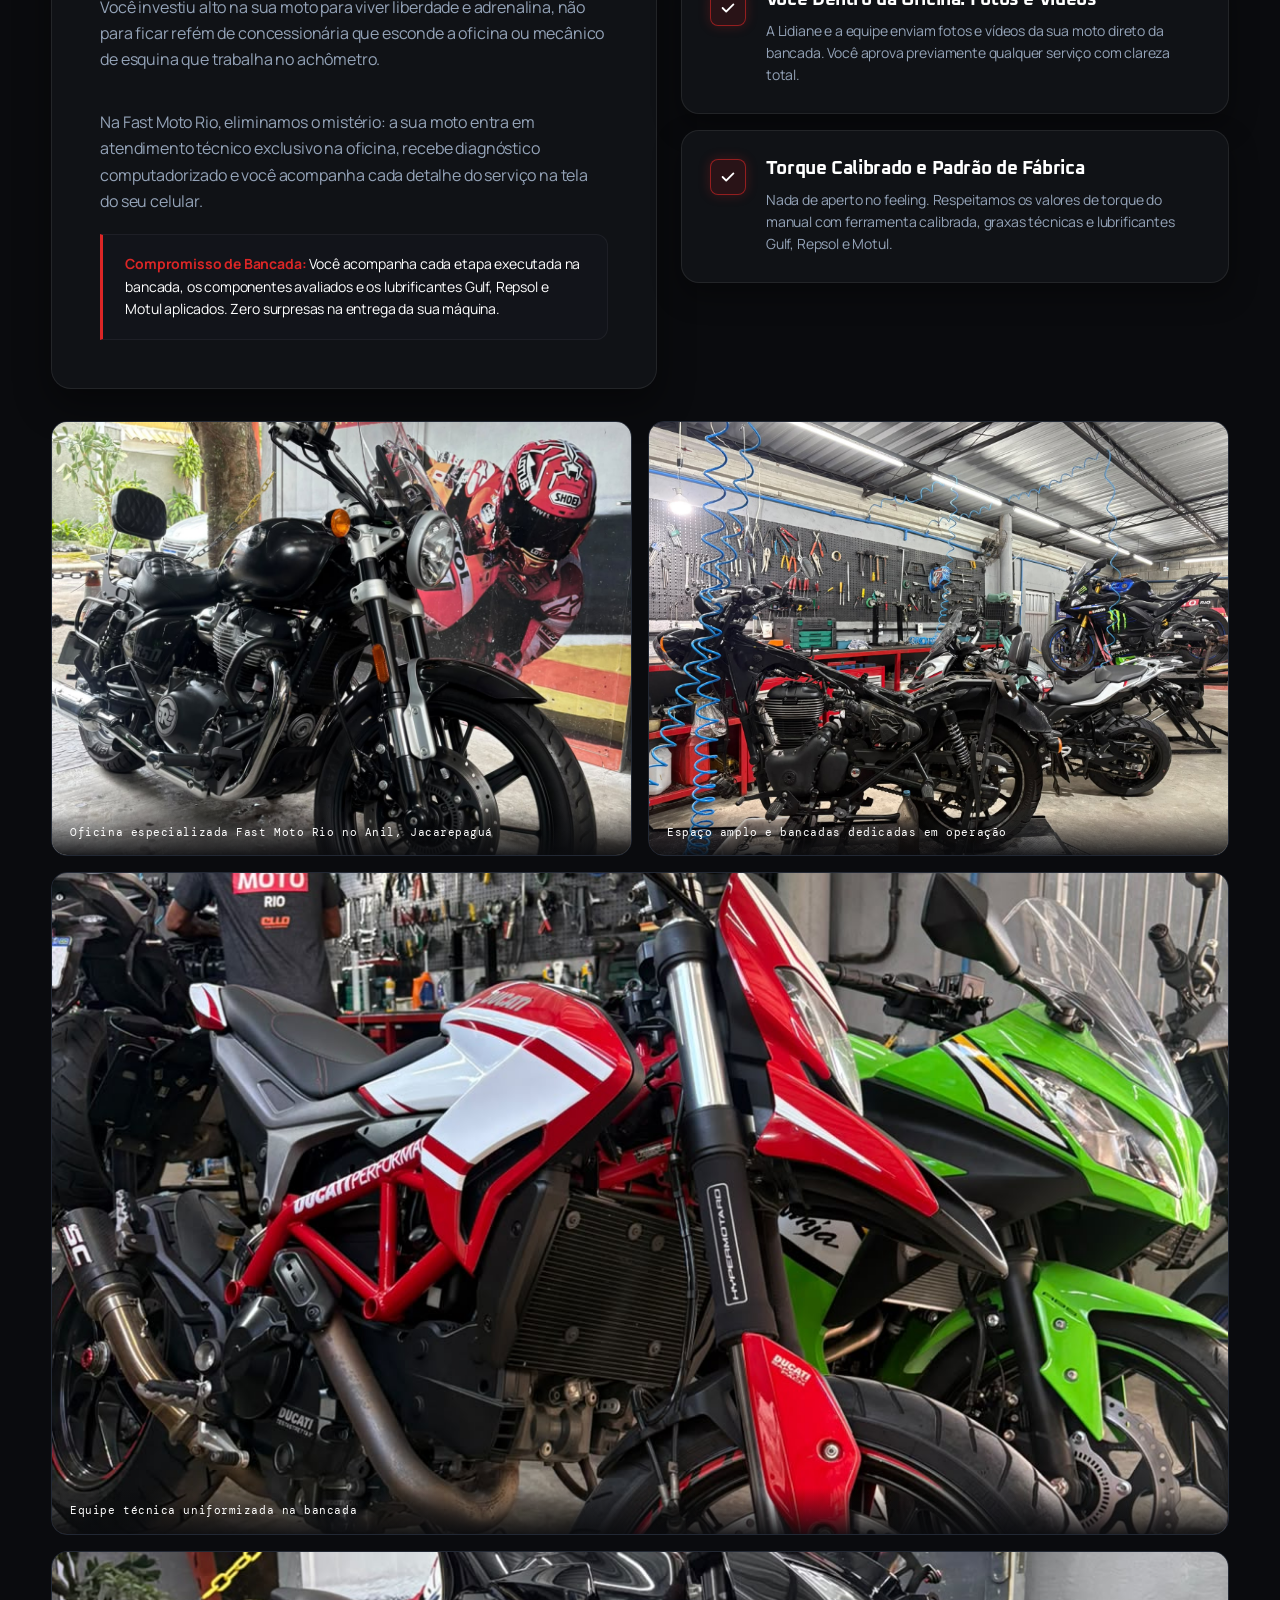
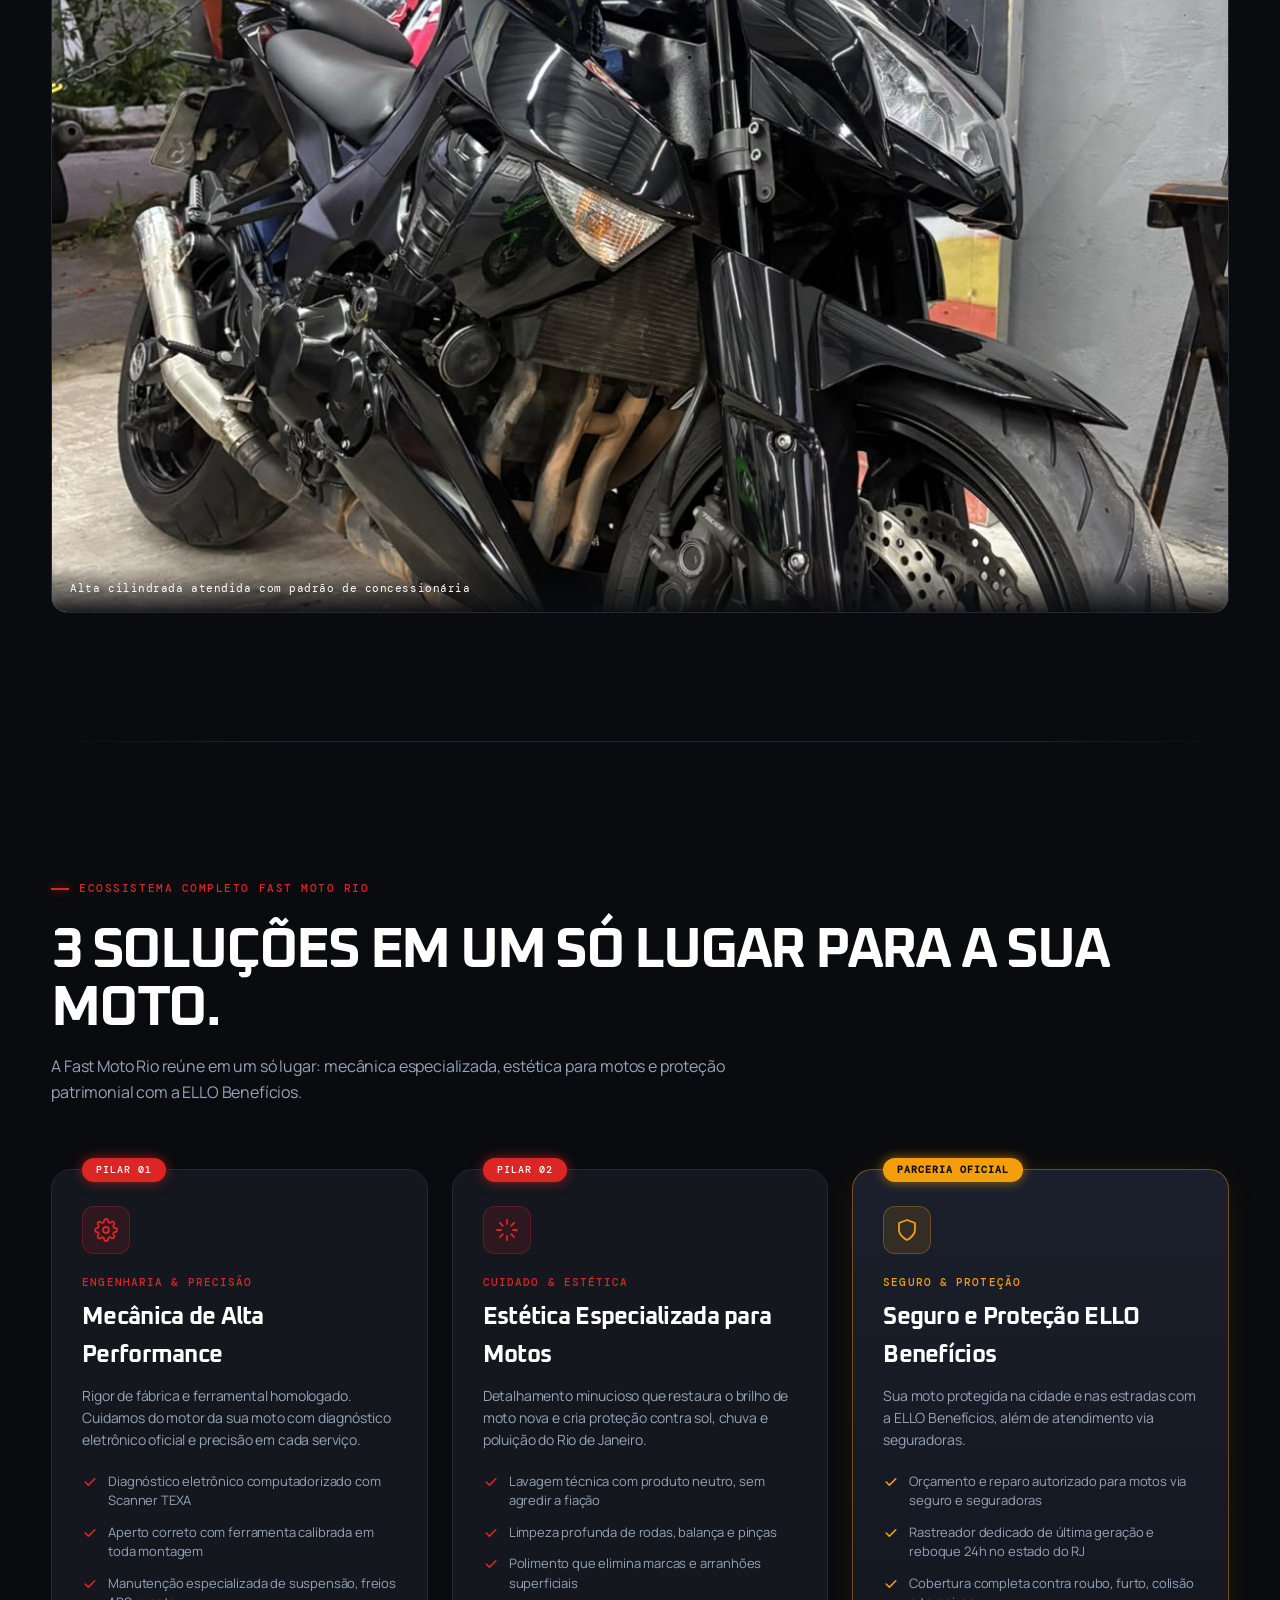
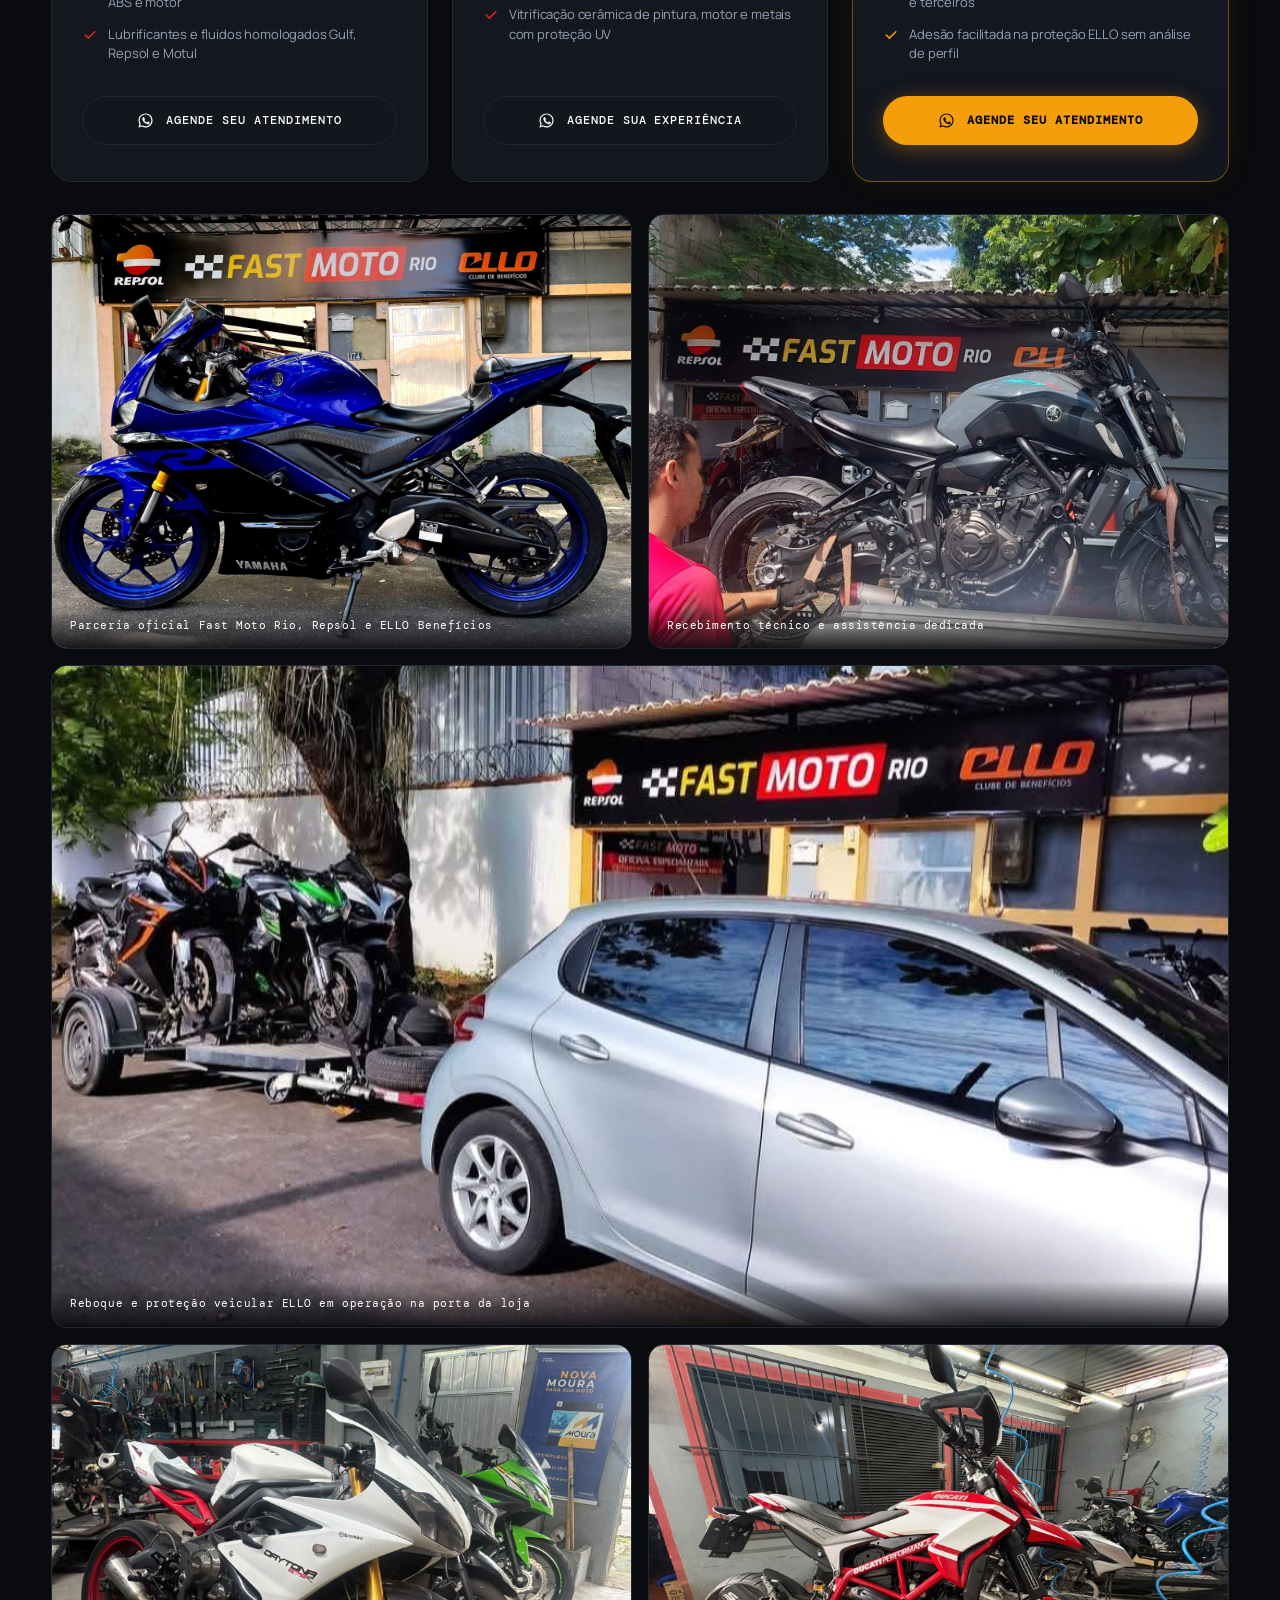
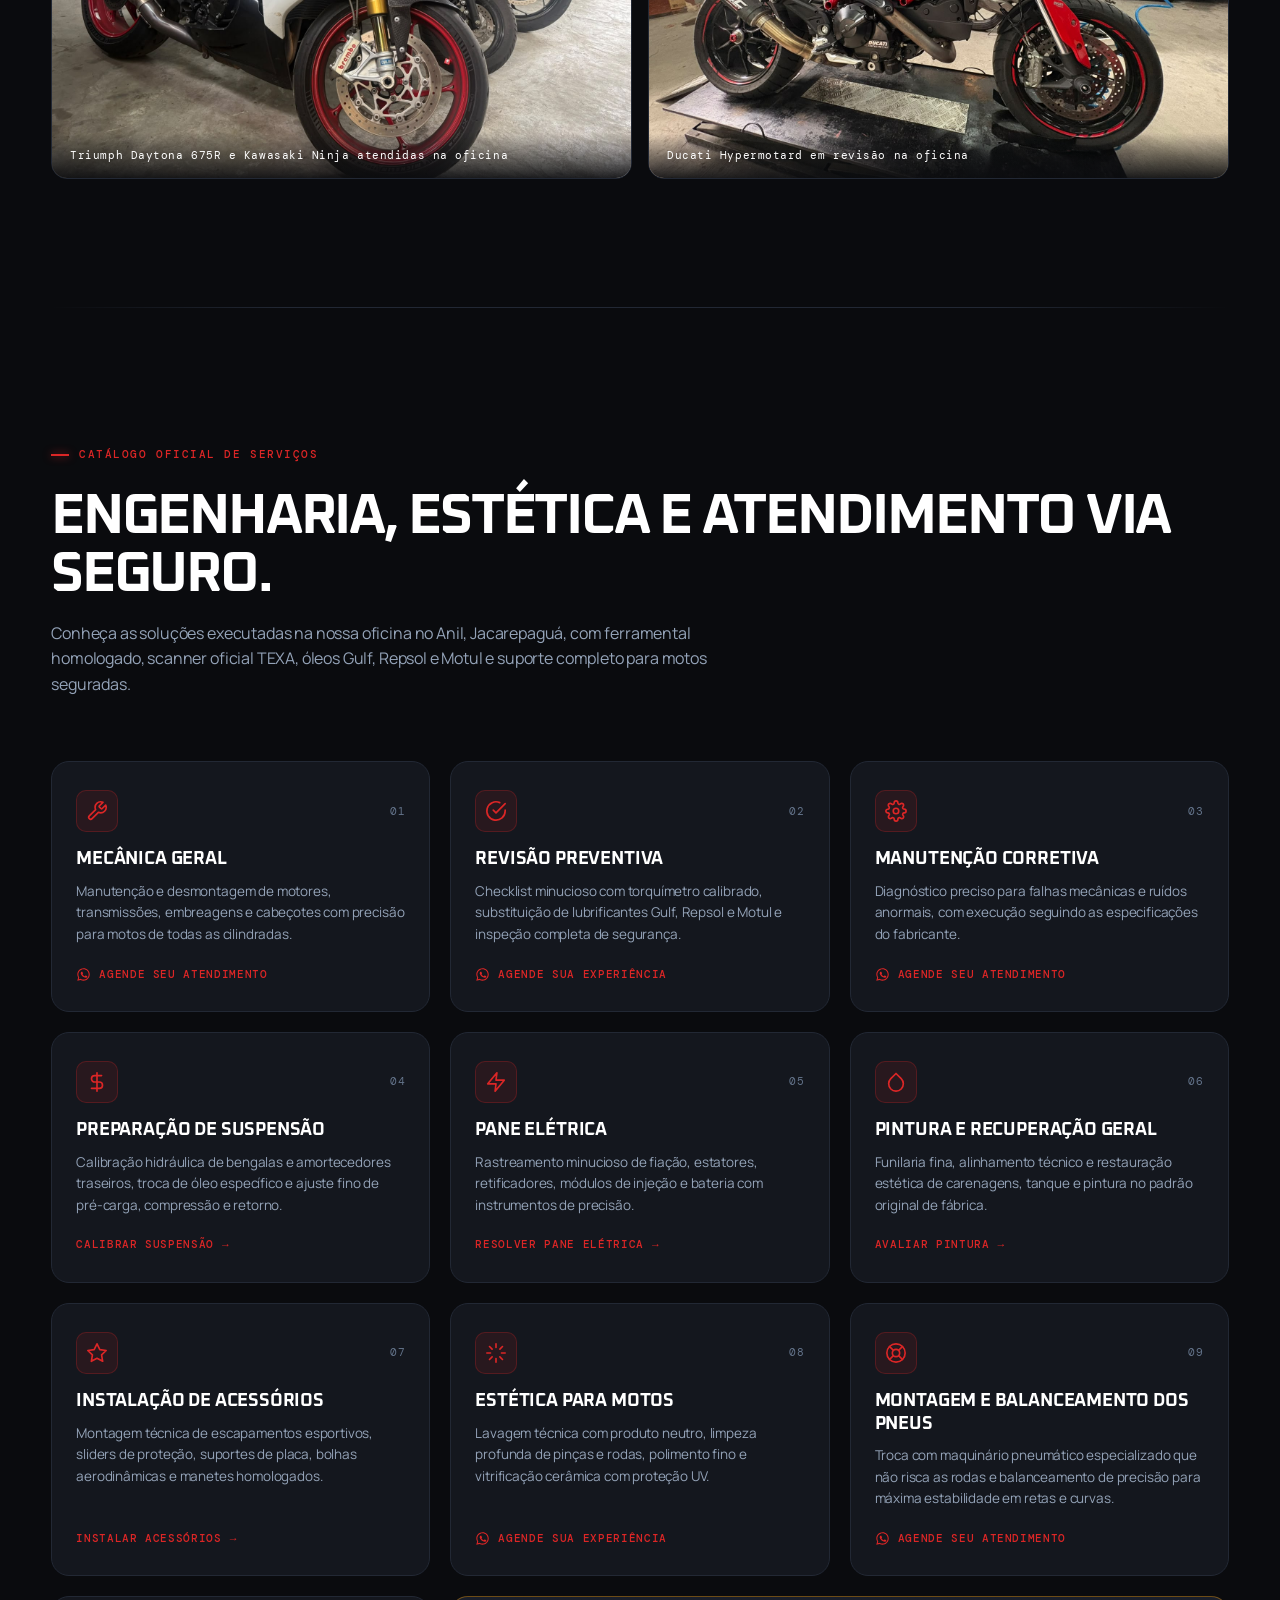
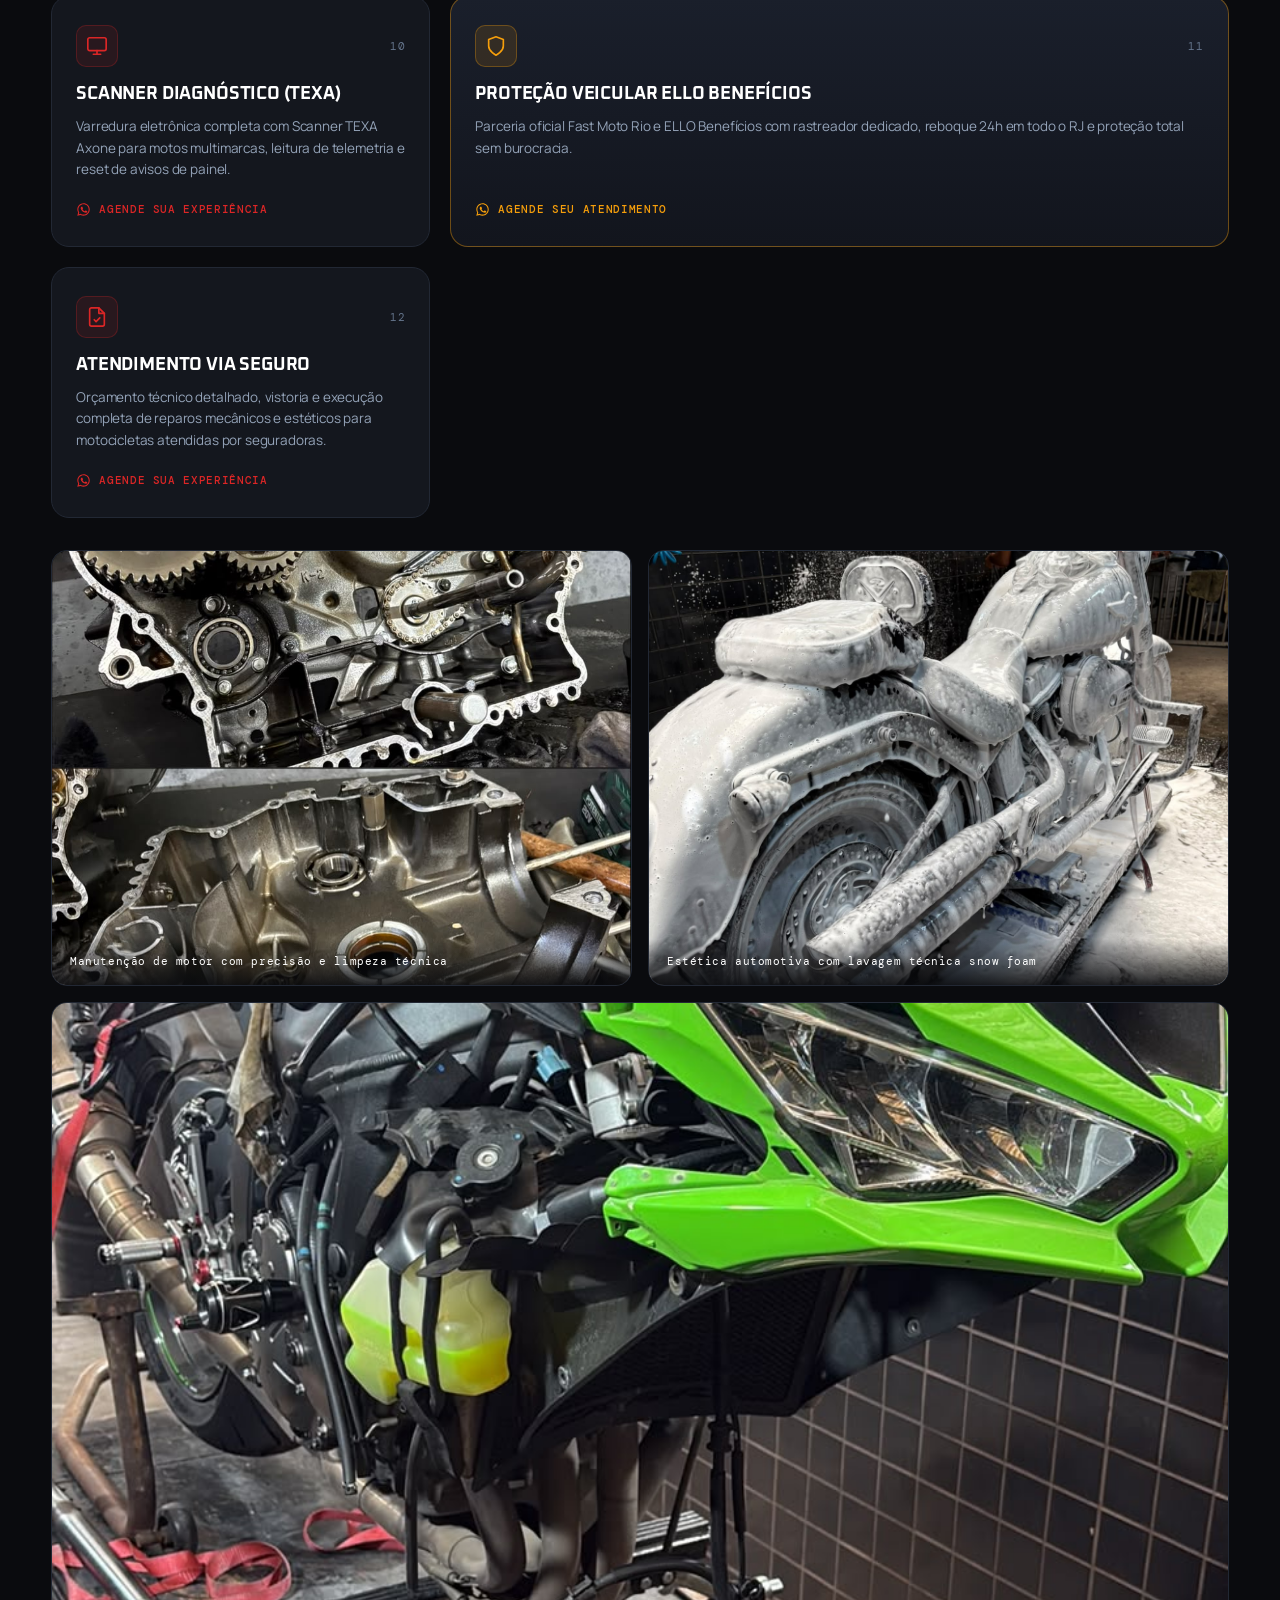
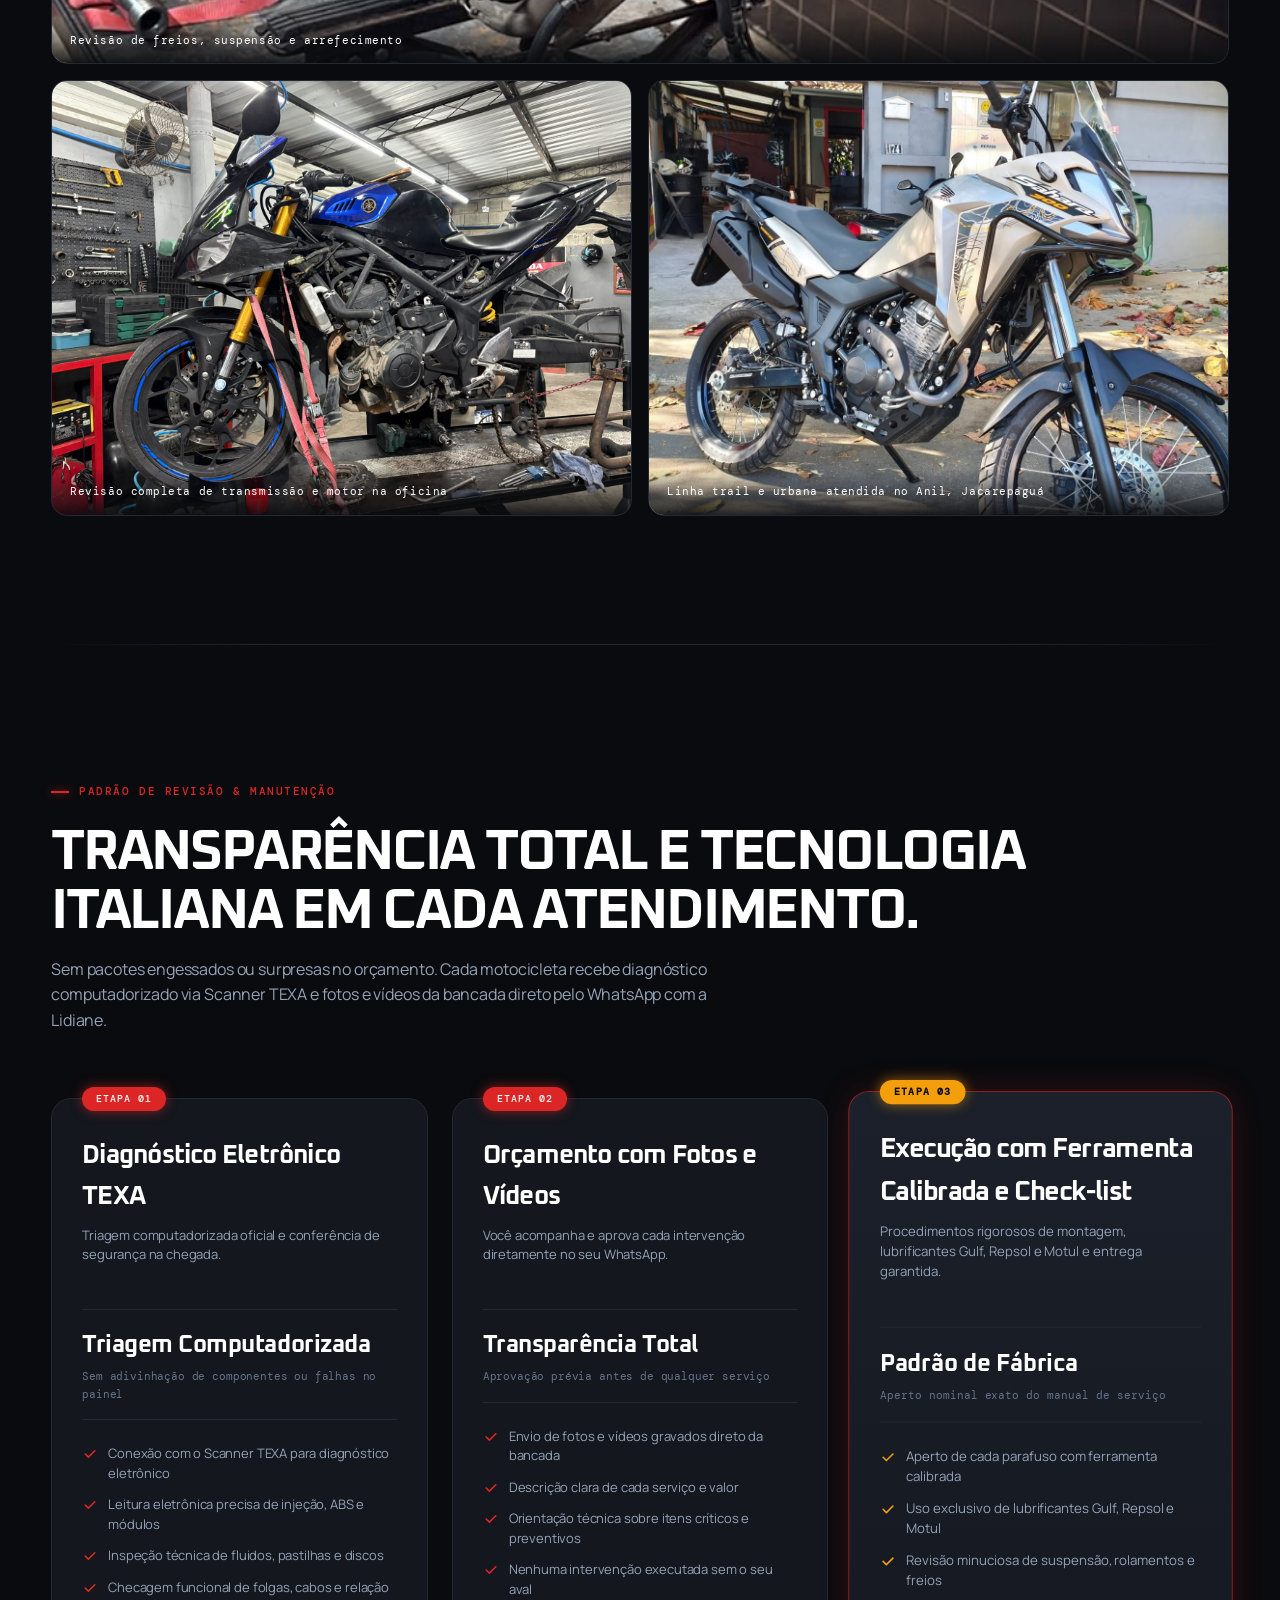
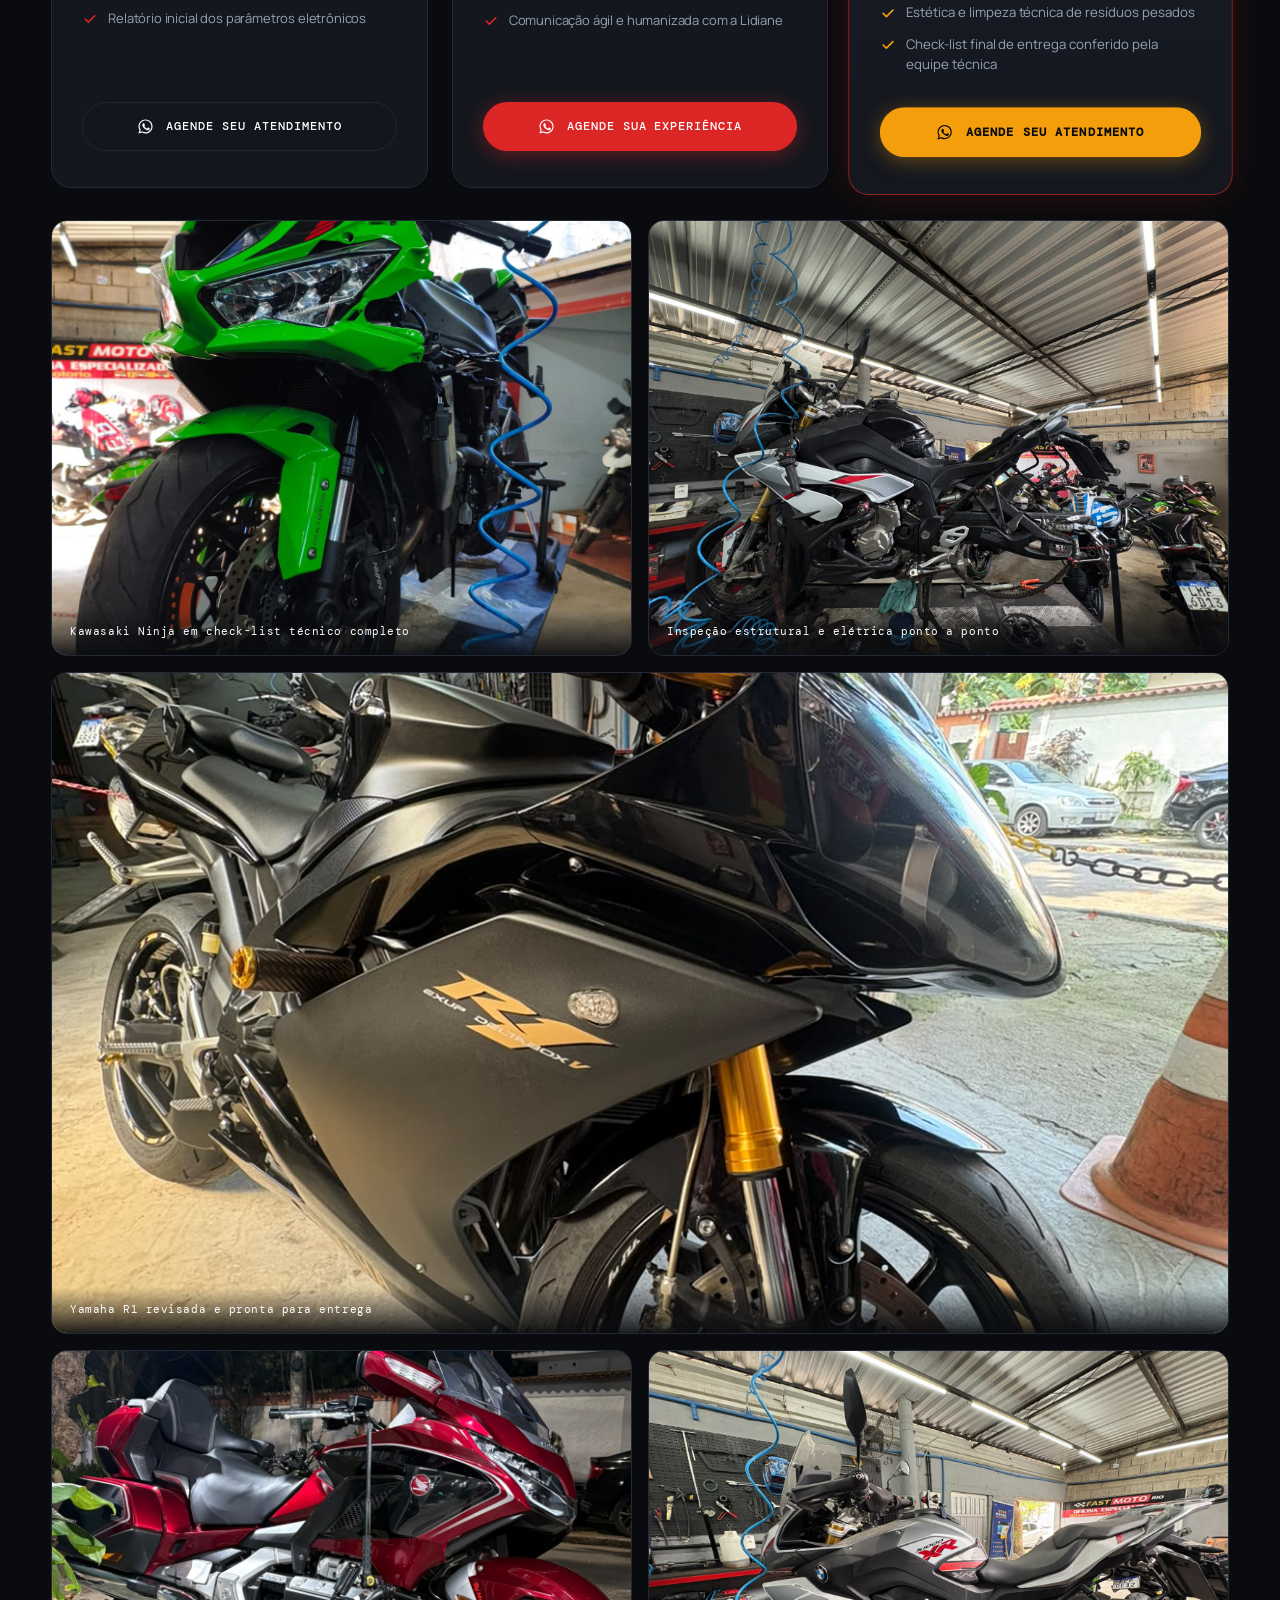
==== commit abda7f9b: "fix(hours): Saturday 09:00-16:00 Co-authored-by: OpenBot <335604065+openbotgit[bot]@users.noreply.gi" ====
--- a/index.html
+++ b/index.html
@@ -132,7 +132,7 @@
         "@type": "OpeningHoursSpecification",
         "dayOfWeek": "Saturday",
         "opens": "09:00",
-        "closes": "14:00"
+        "closes": "16:00"
       }
     ],
     "aggregateRating": {
@@ -1413,7 +1413,7 @@
                 </div>
                 <div class="detail-row">
                   <span class="detail-label">Horários de Oficina</span>
-                  <span class="detail-val">Segunda a Sexta: 09:00 às 18:00<br>Sábado: 09:00 às 14:00<br>Domingo: Fechado</span>
+                  <span class="detail-val">Segunda a Sexta: 09:00 às 18:00<br>Sábado: 09:00 às 16:00<br>Domingo: Fechado</span>
                 </div>
                 <div class="detail-row">
                   <span class="detail-label">Acesso Rápido</span>
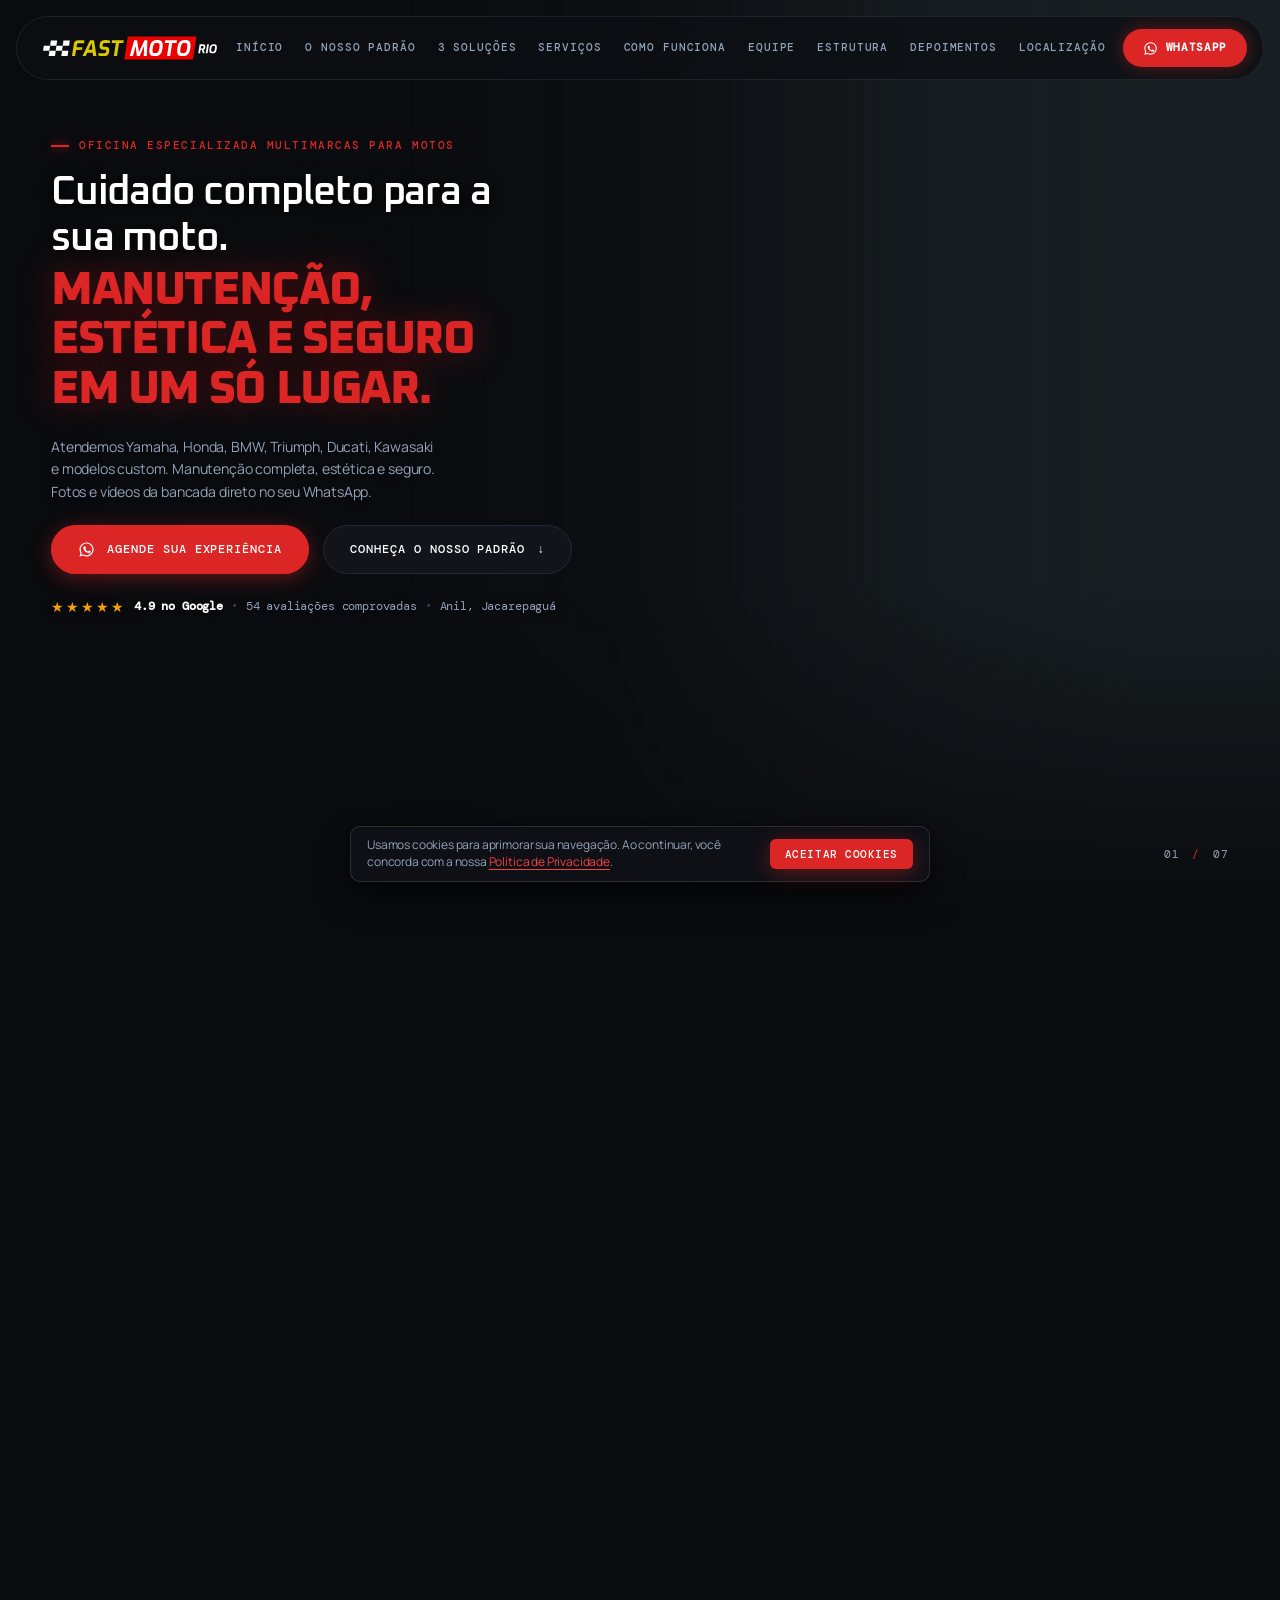
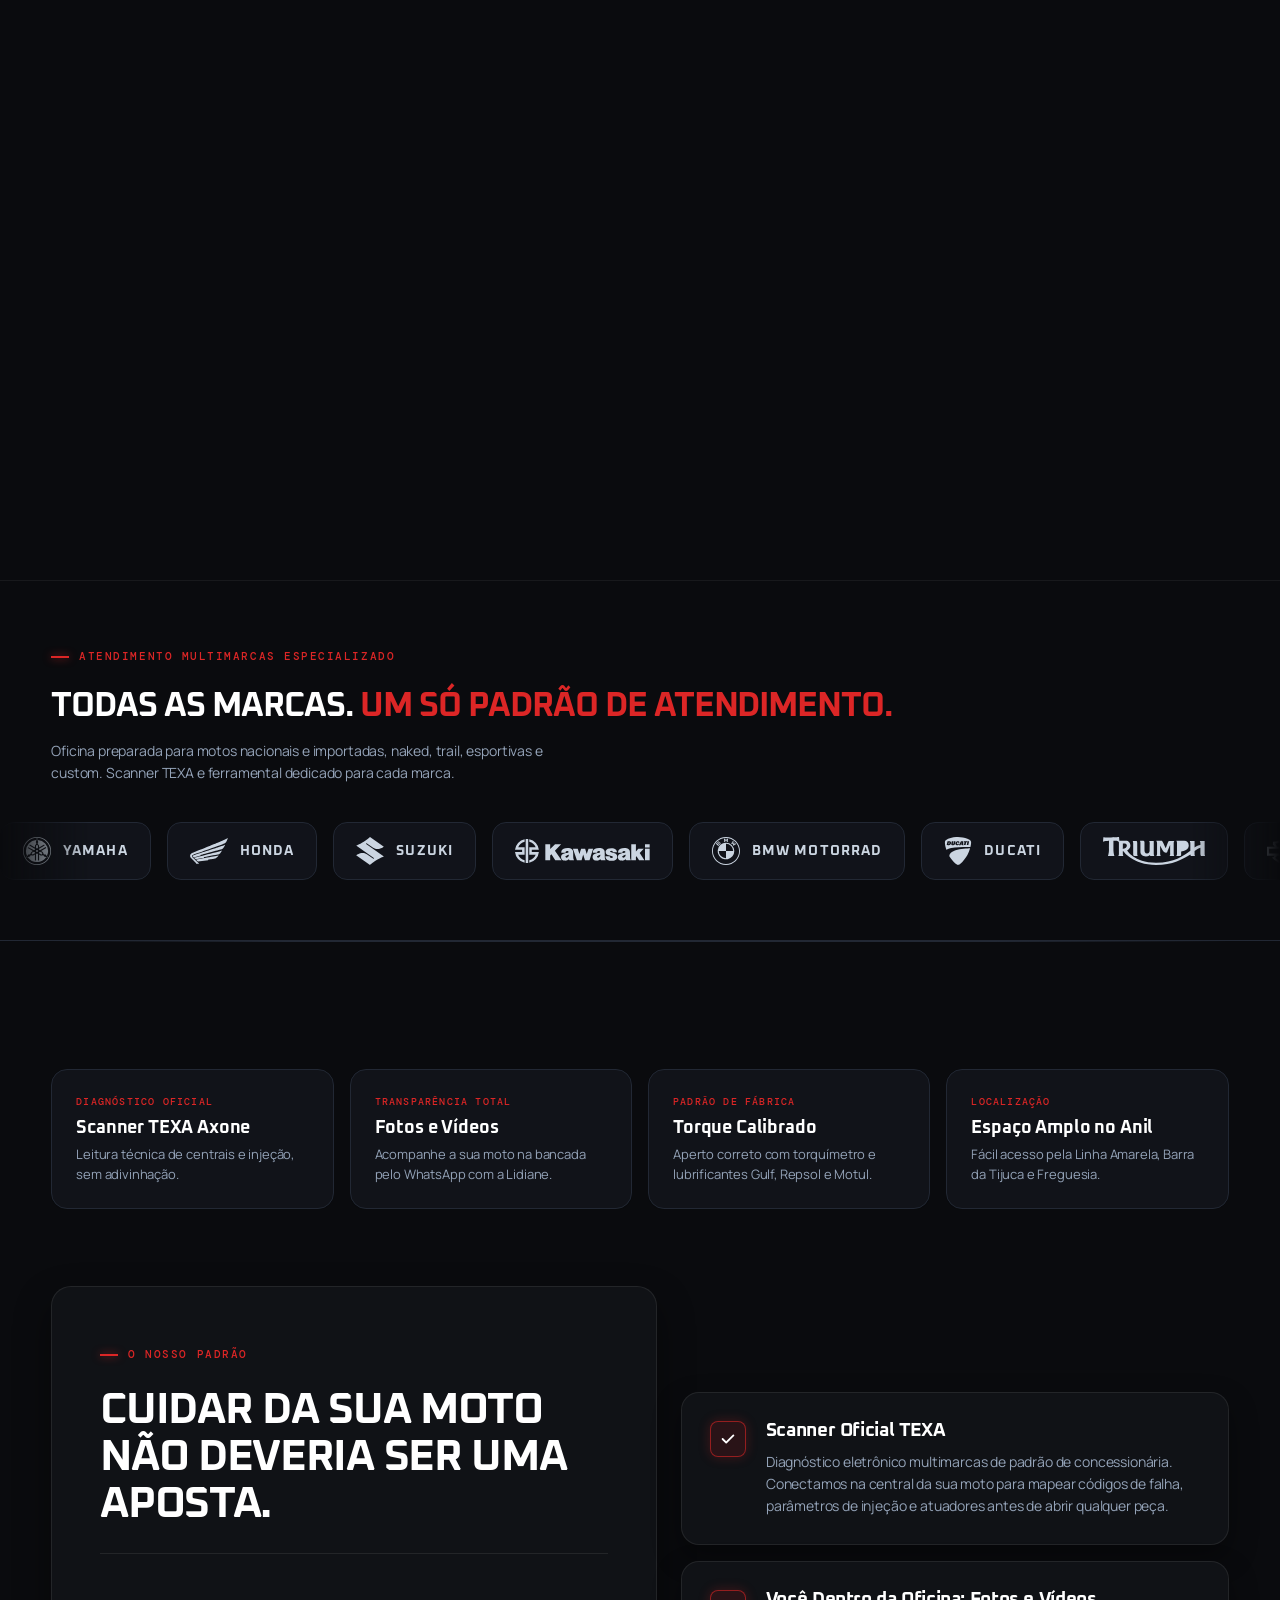
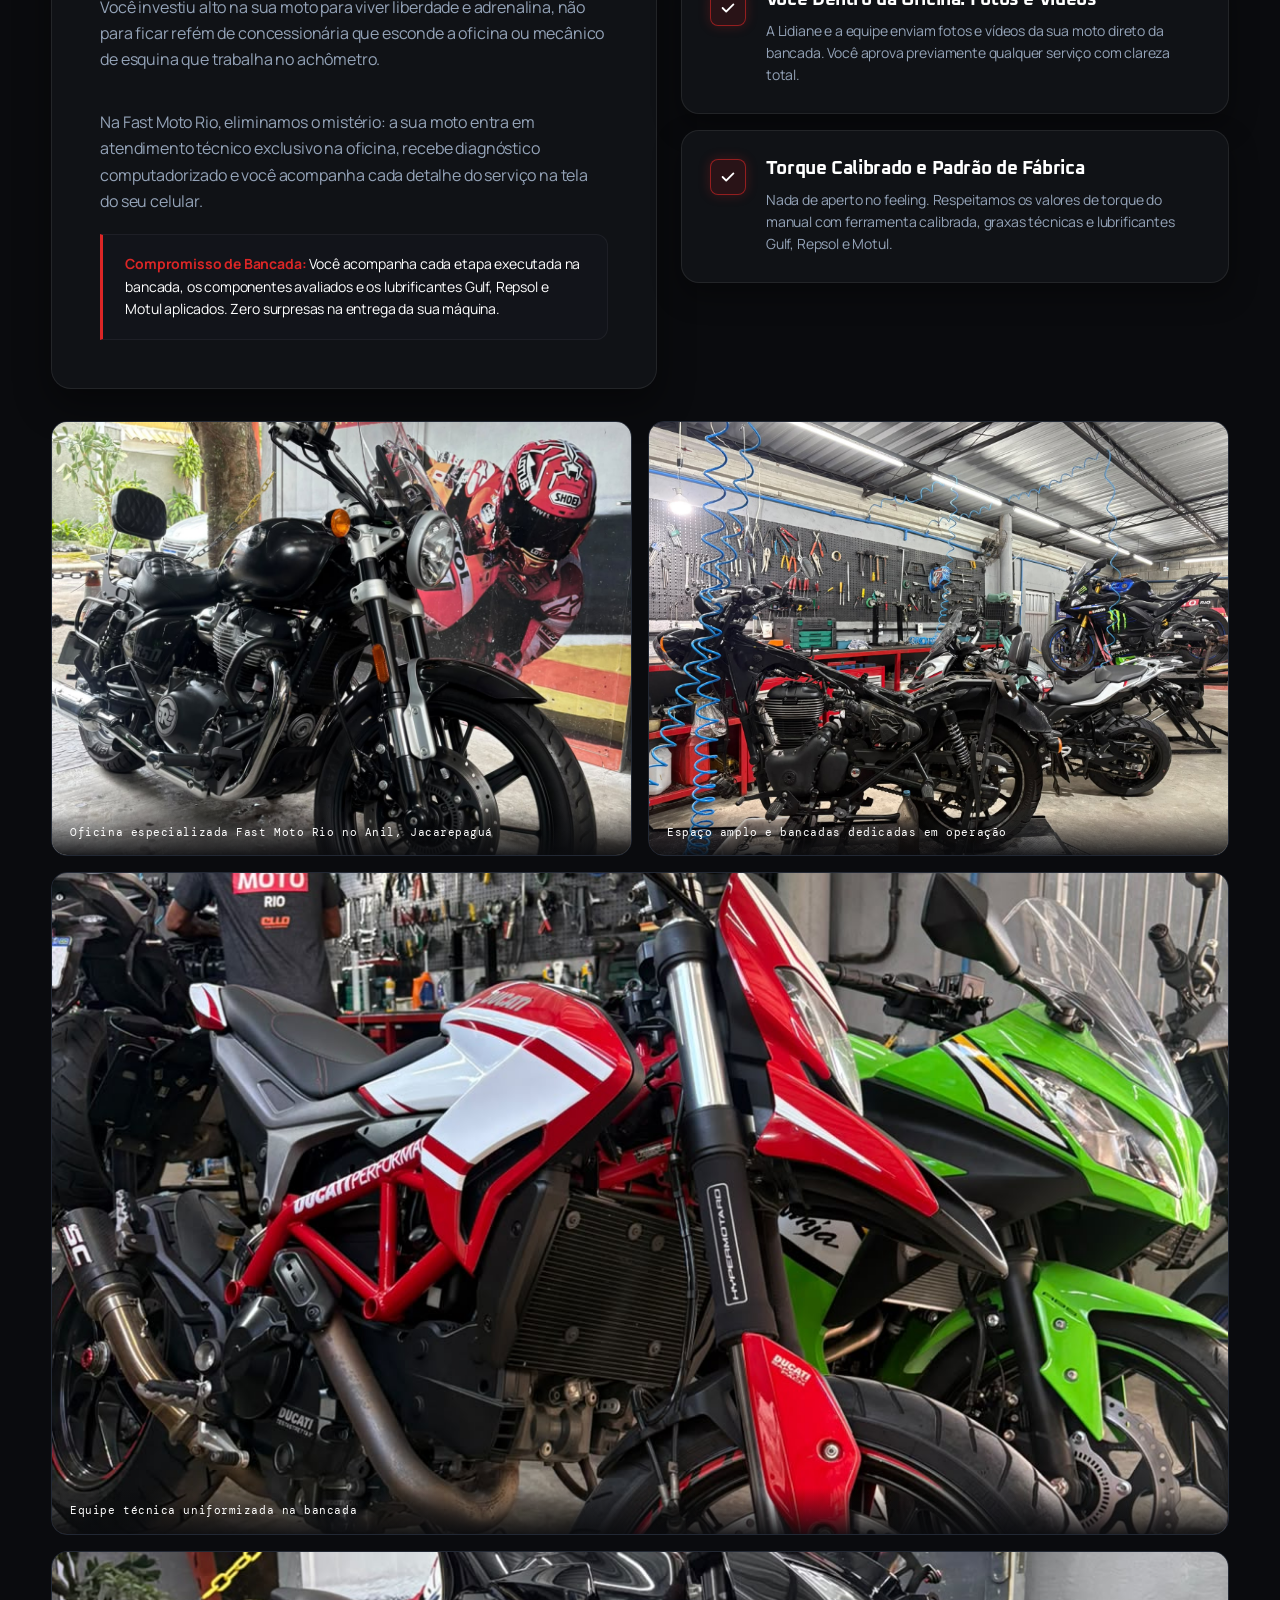
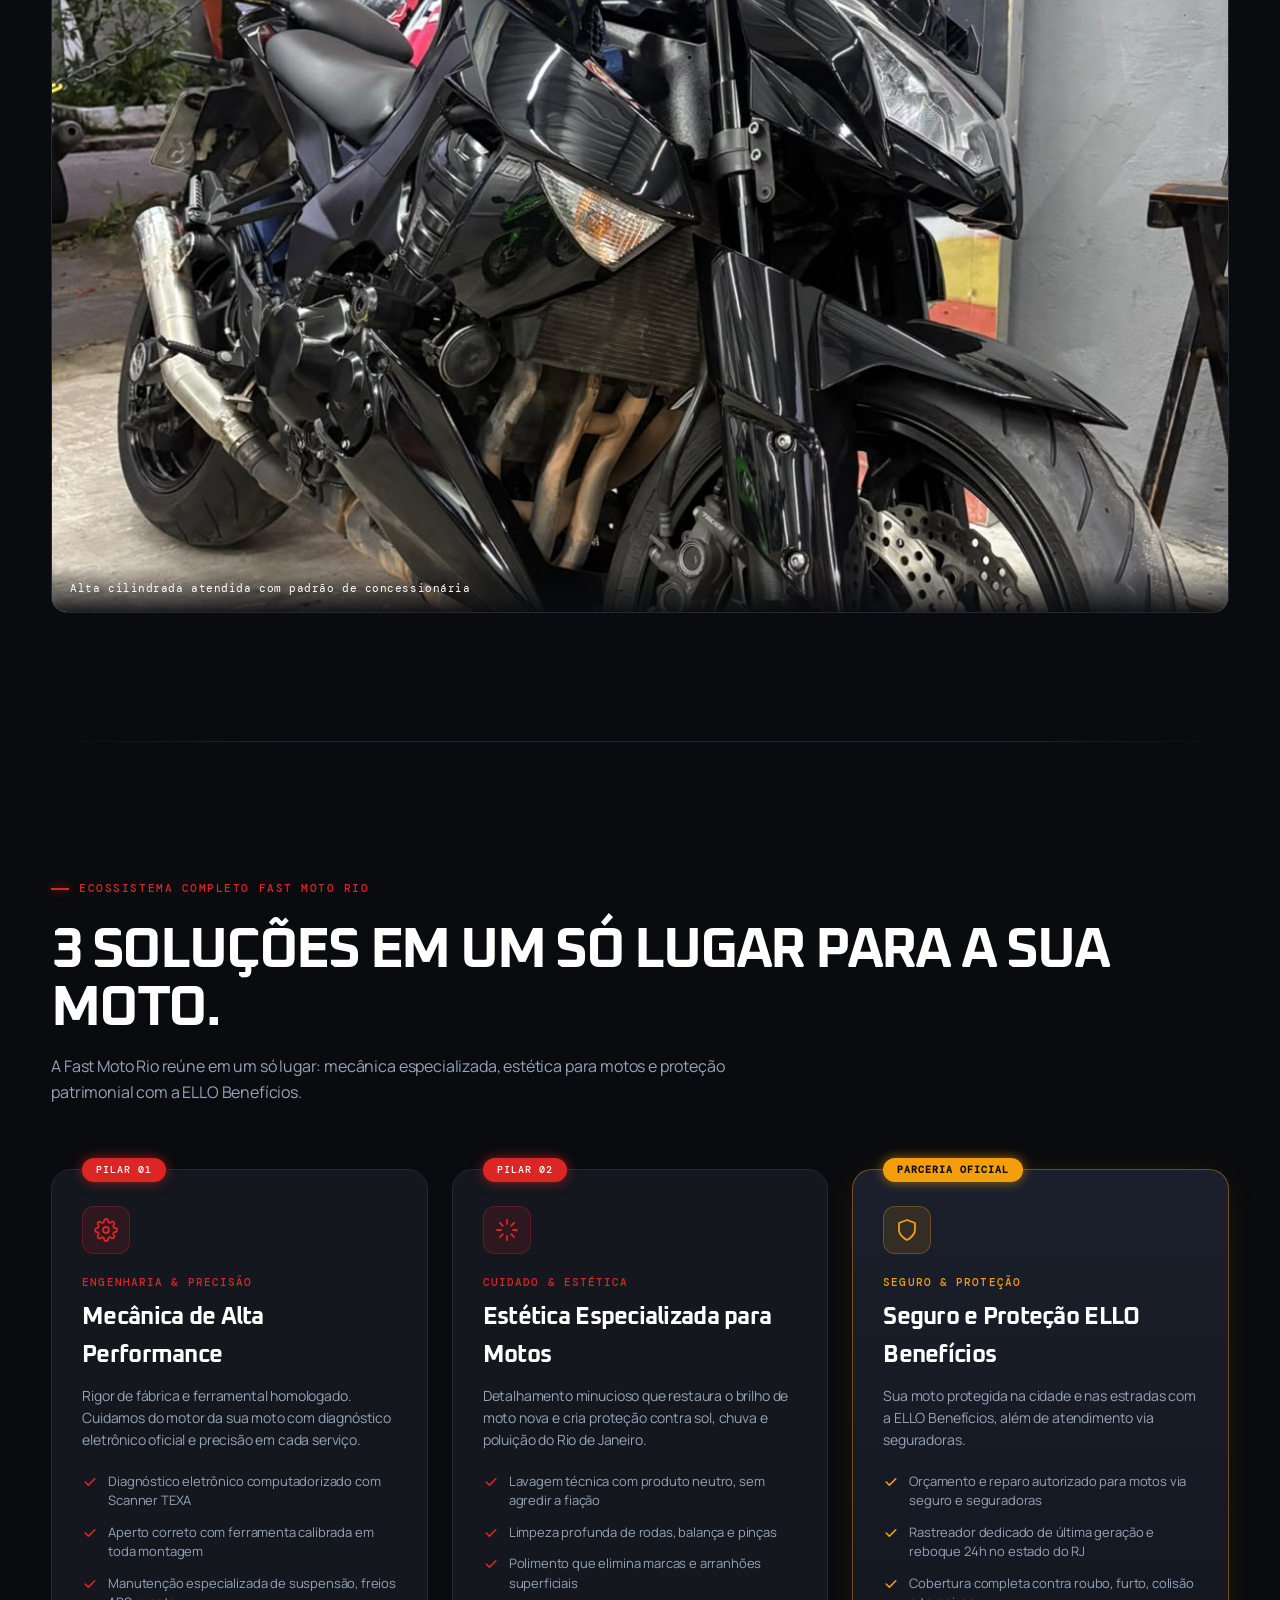
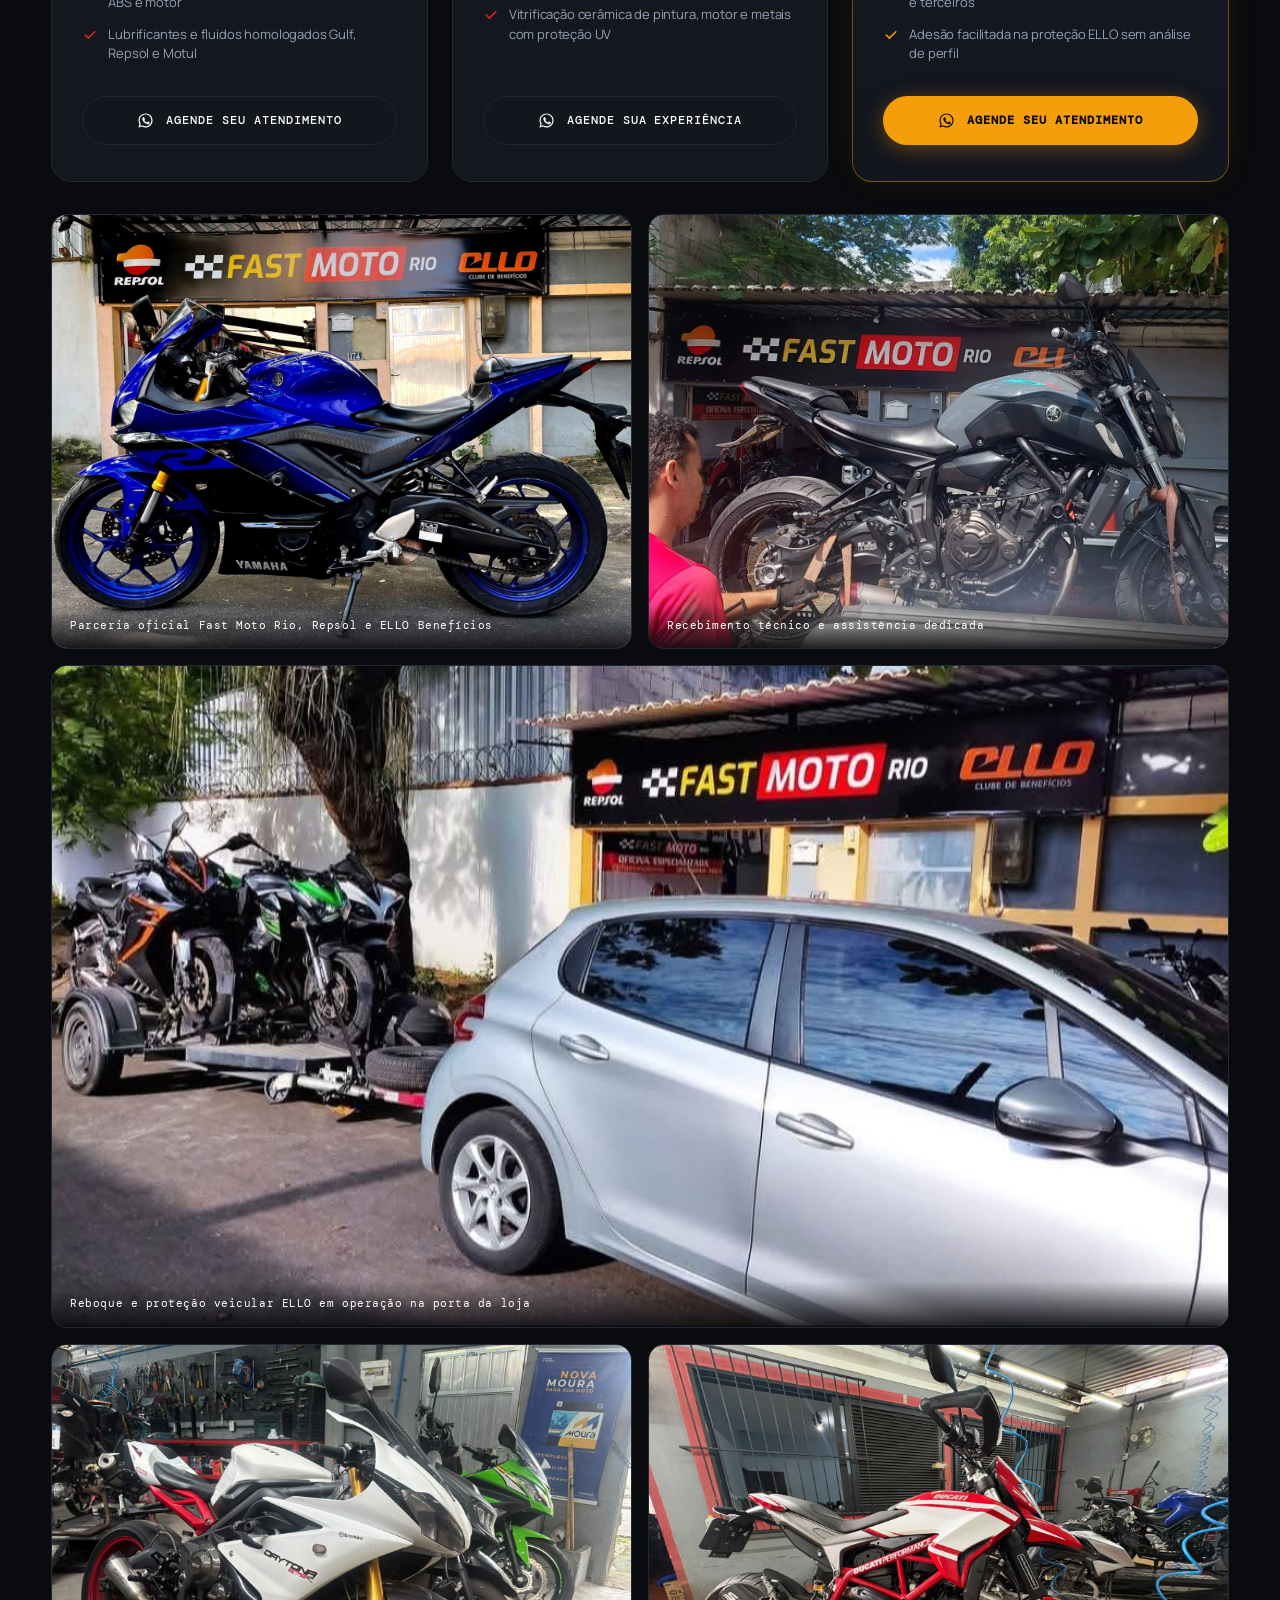
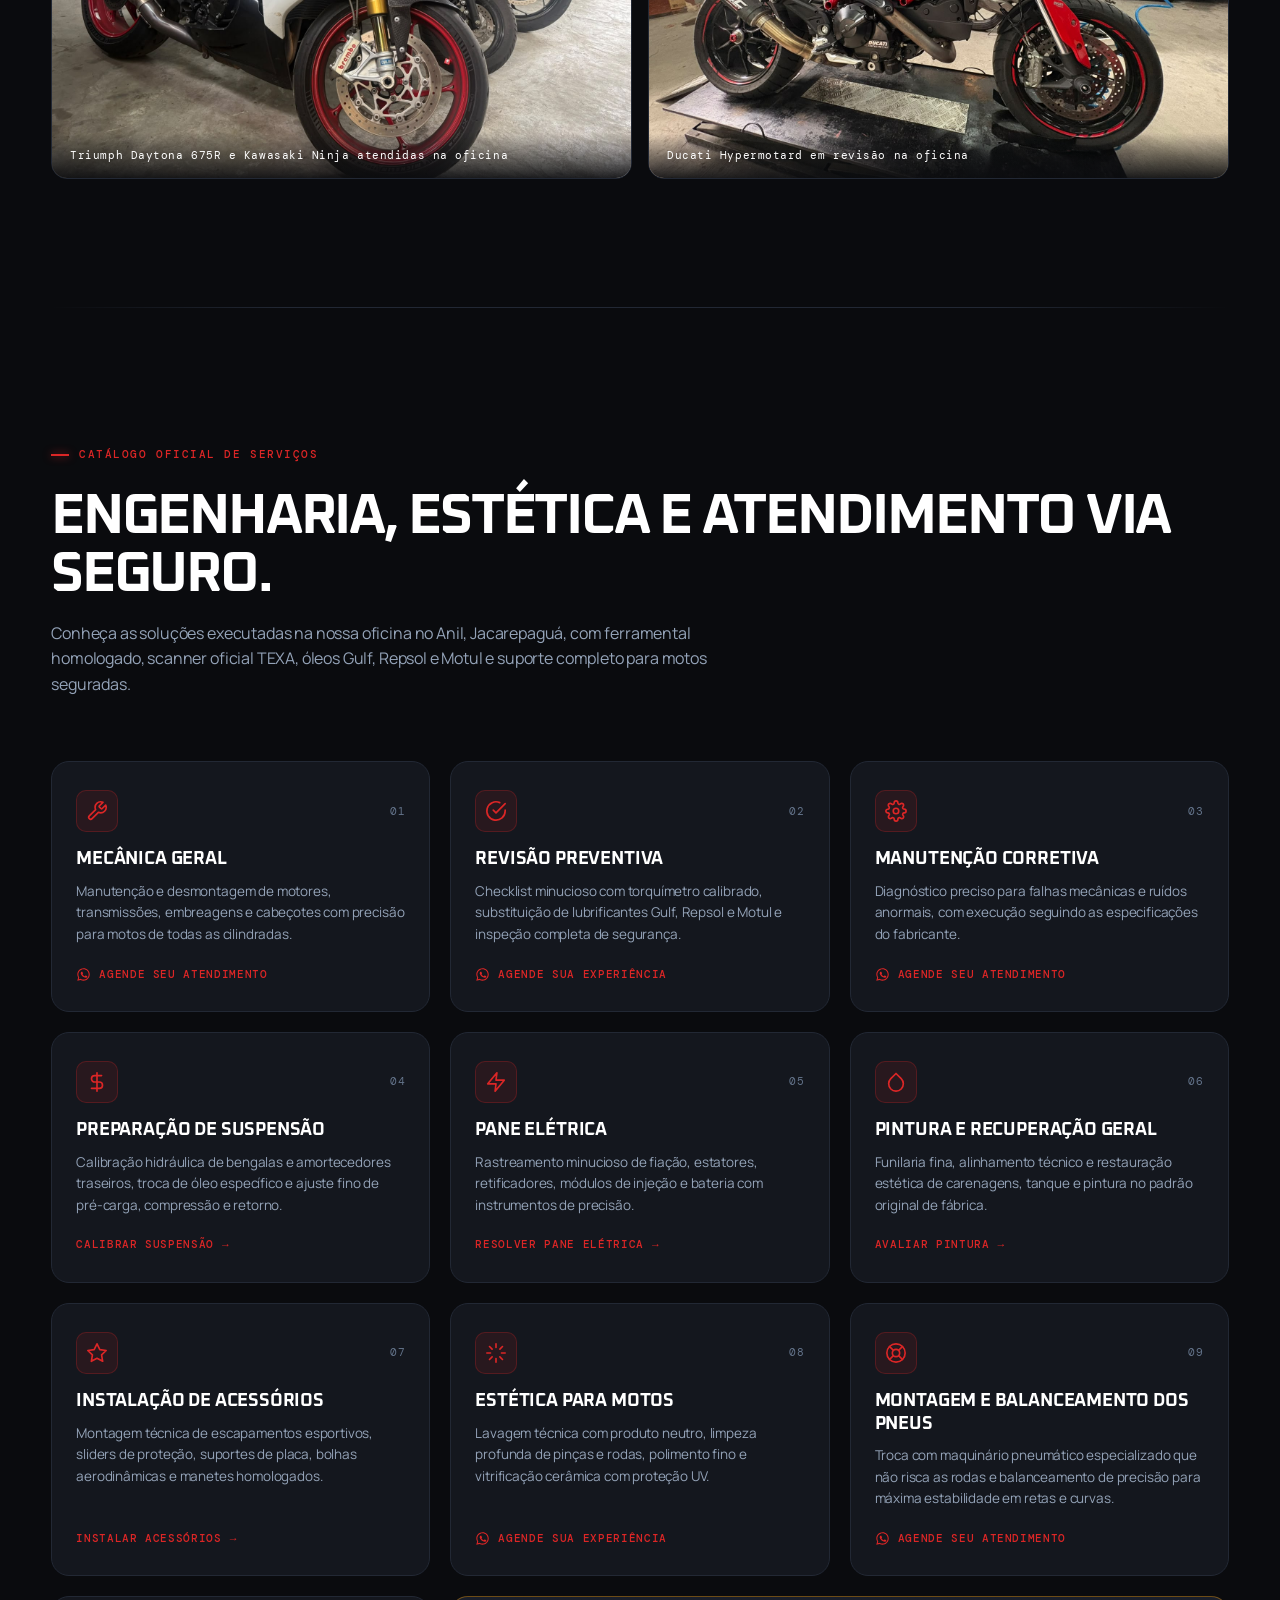
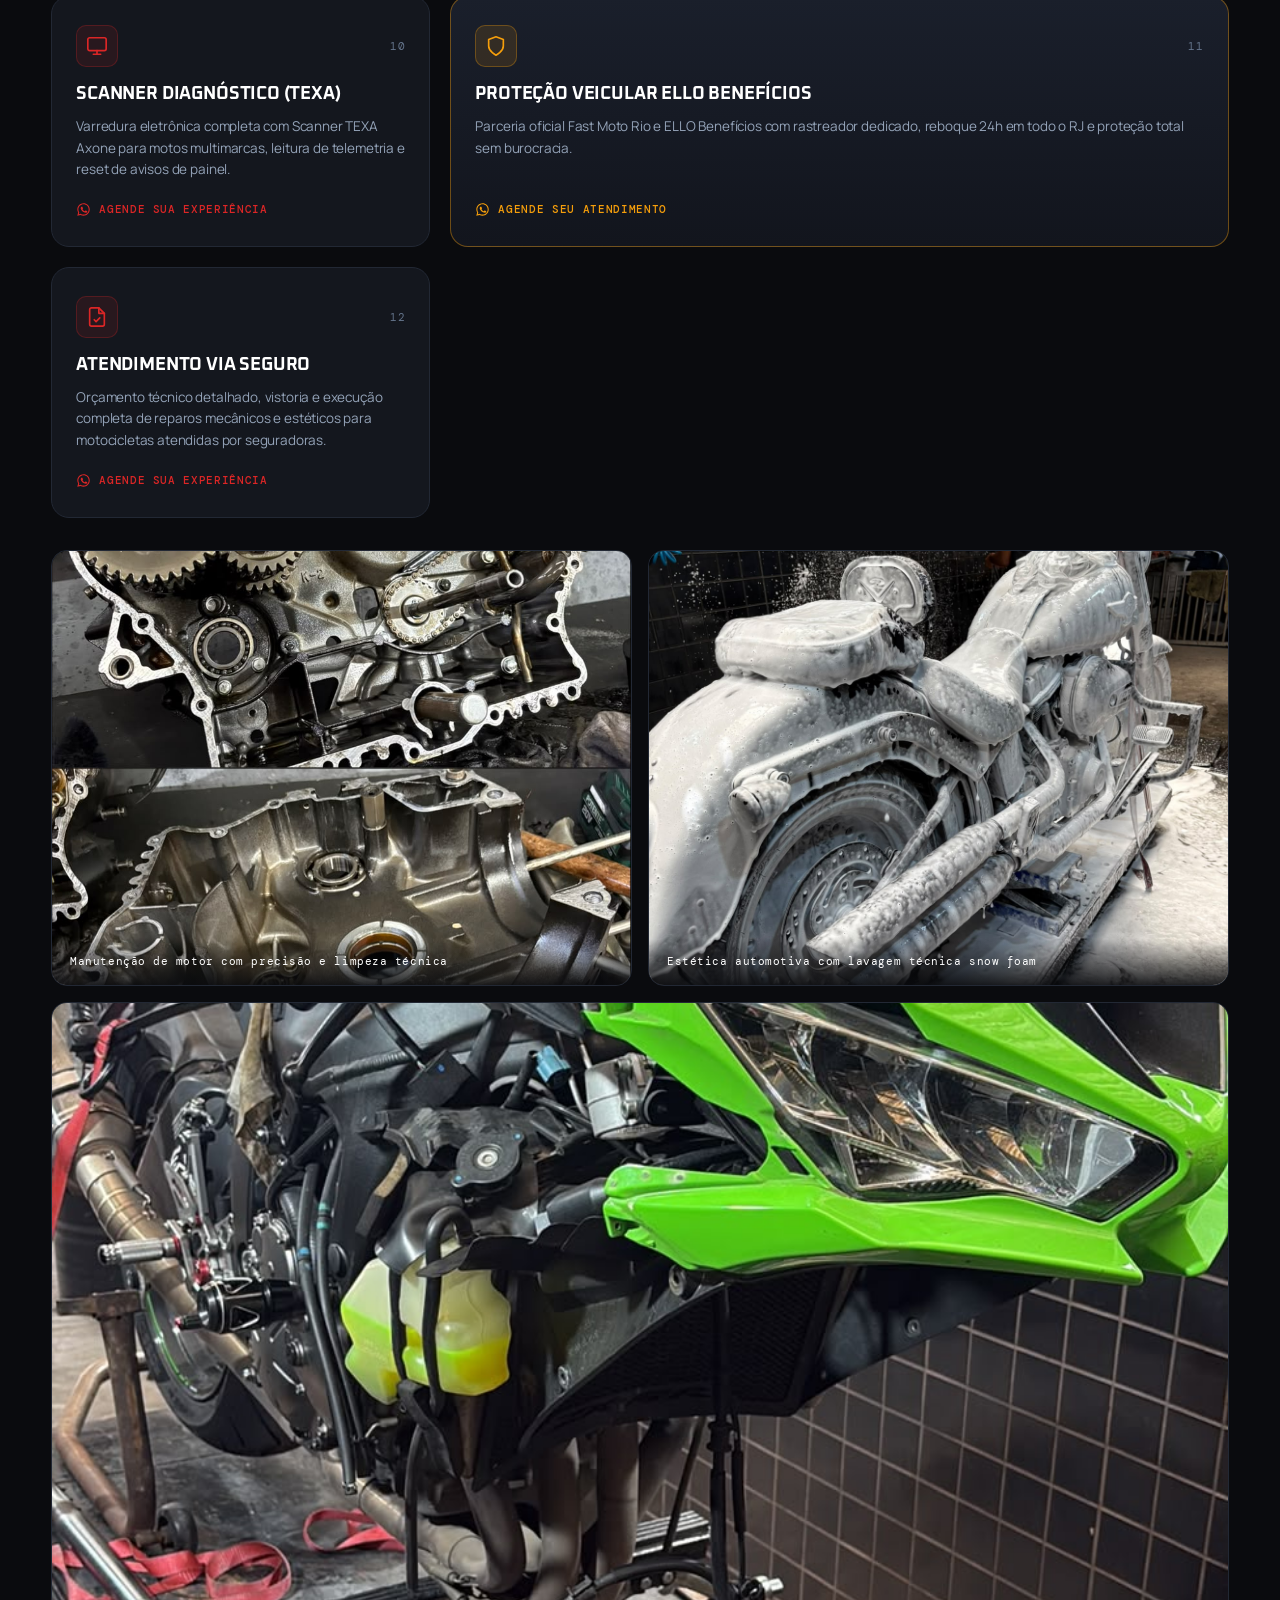
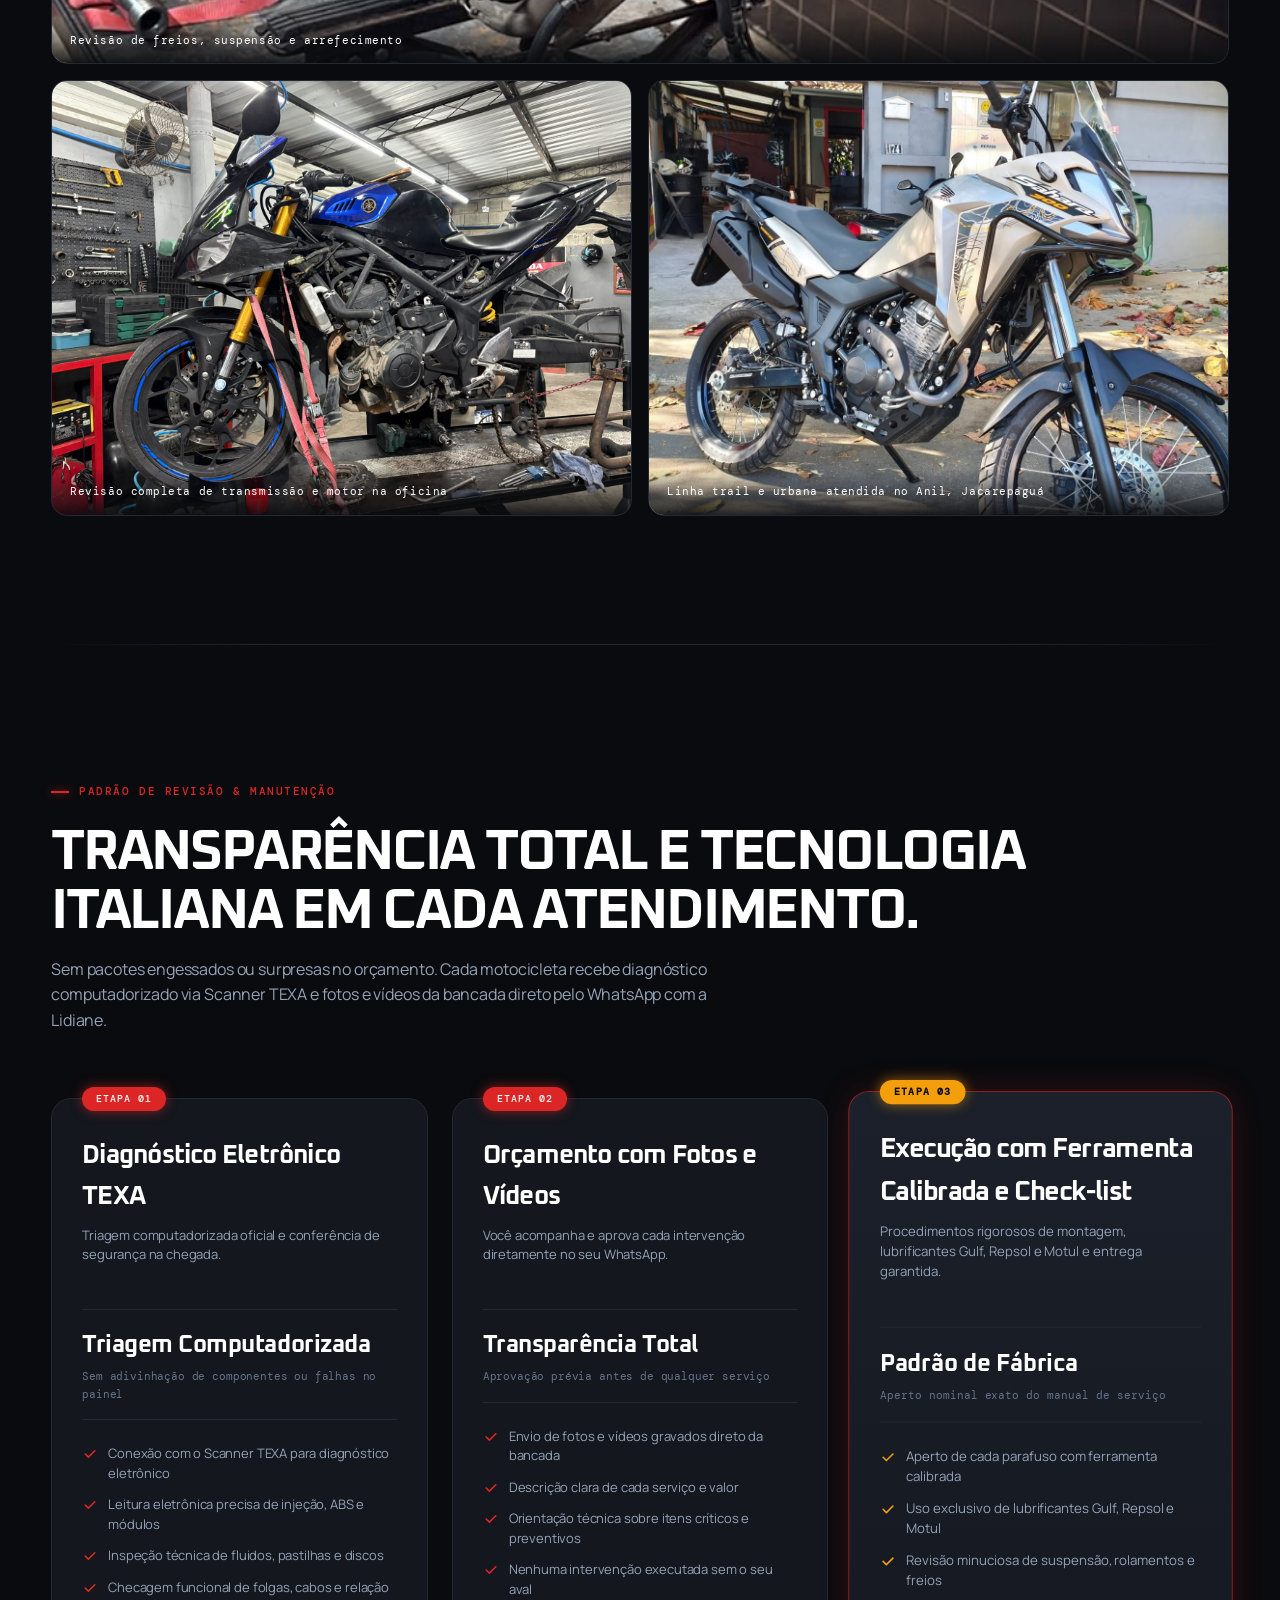
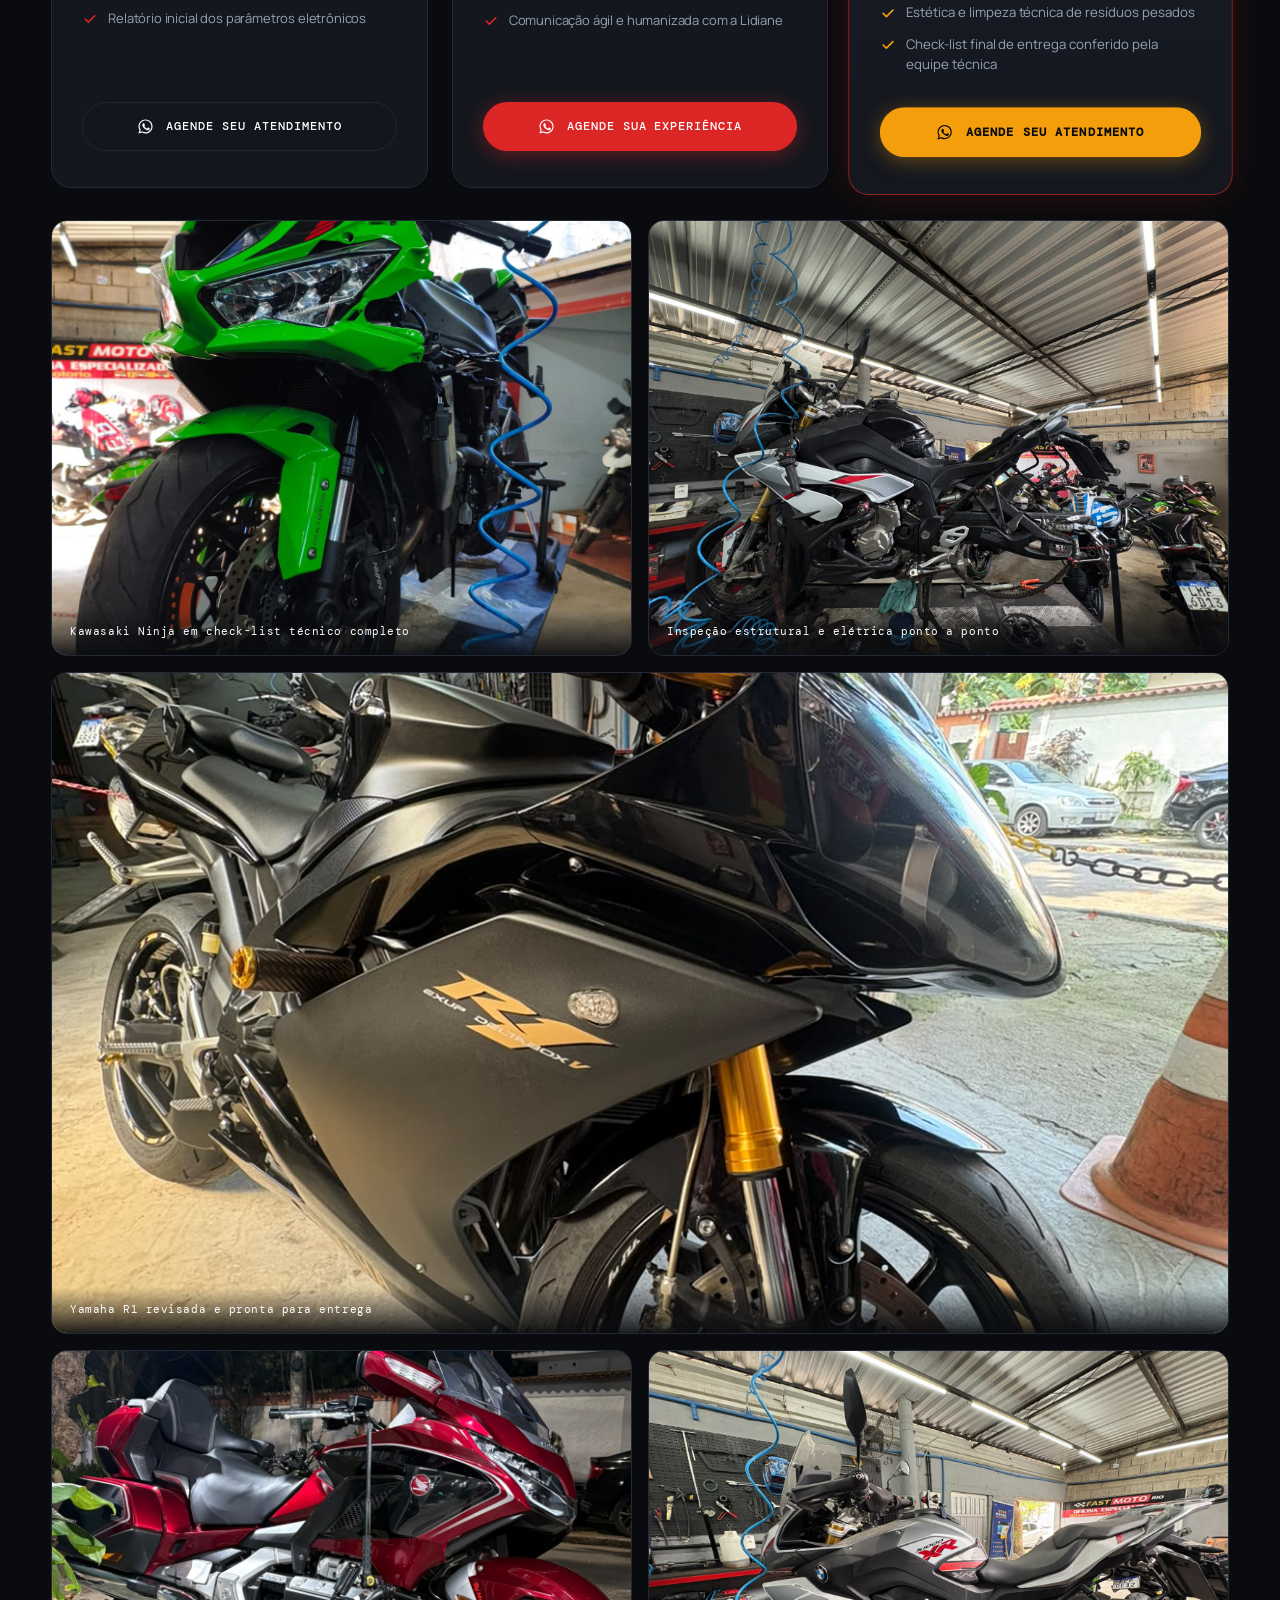
==== commit bce80405: "feat(tracking): add Google Tag Manager GTM-PGZCWSPF to all pages and sync executive summary Co-autho" ====
--- a/index.html
+++ b/index.html
@@ -23,6 +23,14 @@
   <link rel="icon" type="image/png" sizes="48x48" href="/images/favicon-48x48.png?v=2">
   <link rel="apple-touch-icon" sizes="180x180" href="/images/apple-touch-icon.png?v=2">
   <link rel="stylesheet" href="css/styles.css">
+
+  <!-- Google Tag Manager -->
+<script async src="https://www.googletagmanager.com/gtm.js?id=GTM-PGZCWSPF"></script>
+<script>
+  window.dataLayer = window.dataLayer || [];
+  function gtag(){dataLayer.push(arguments);}
+  gtag('js', new Date());
+</script>
 
   <script type="application/ld+json">
   {
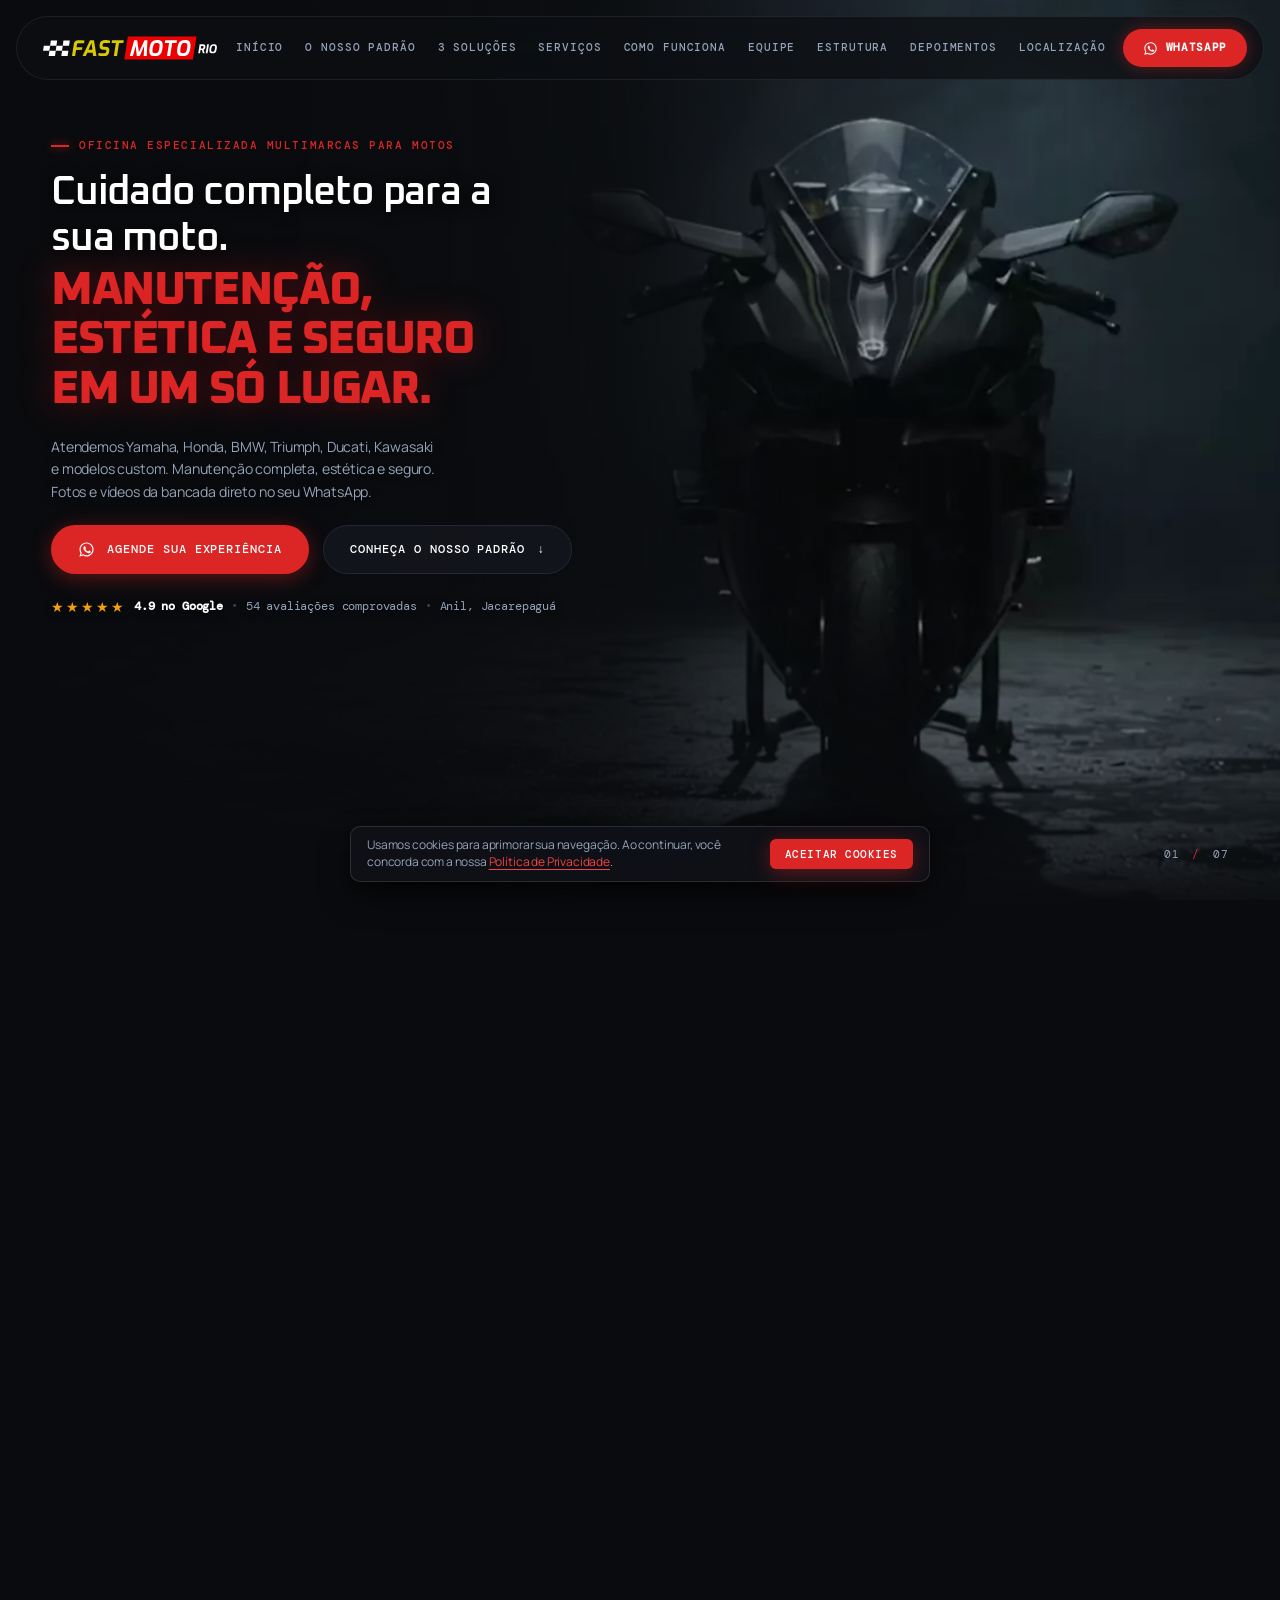
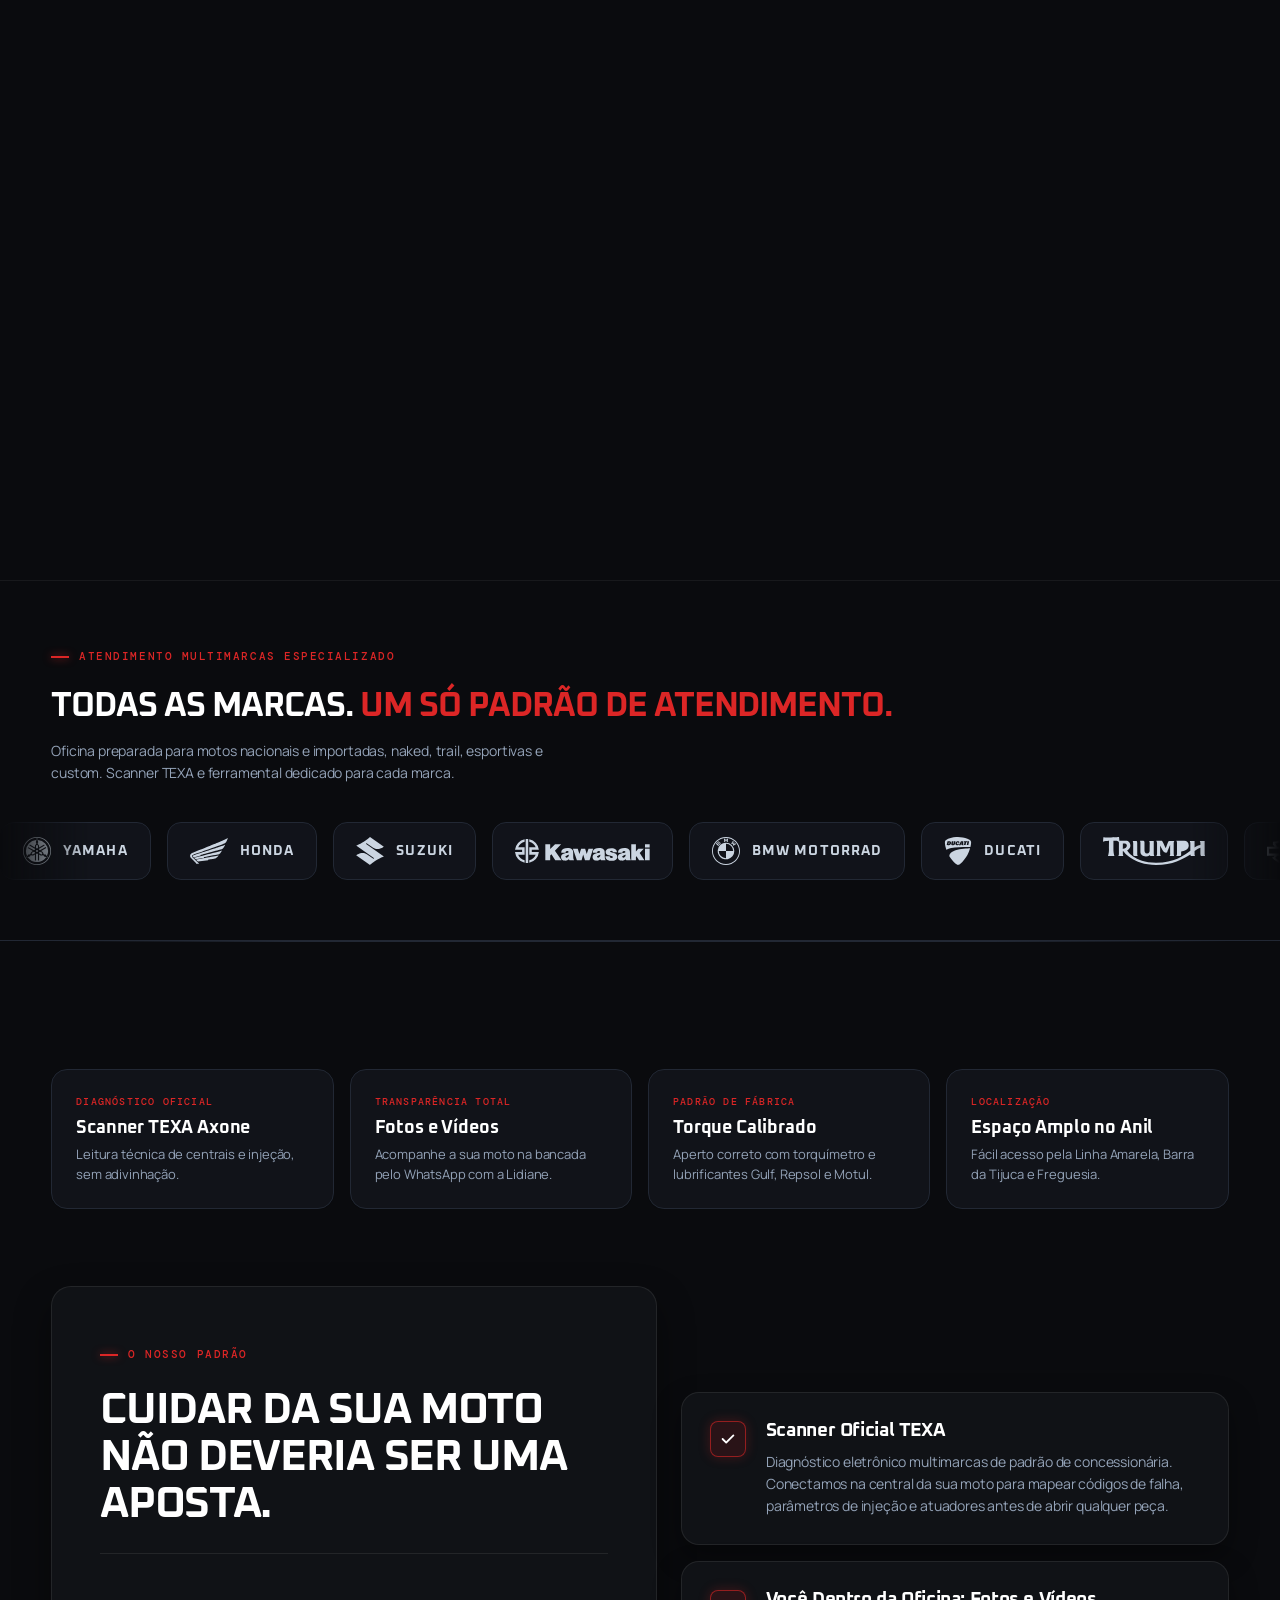
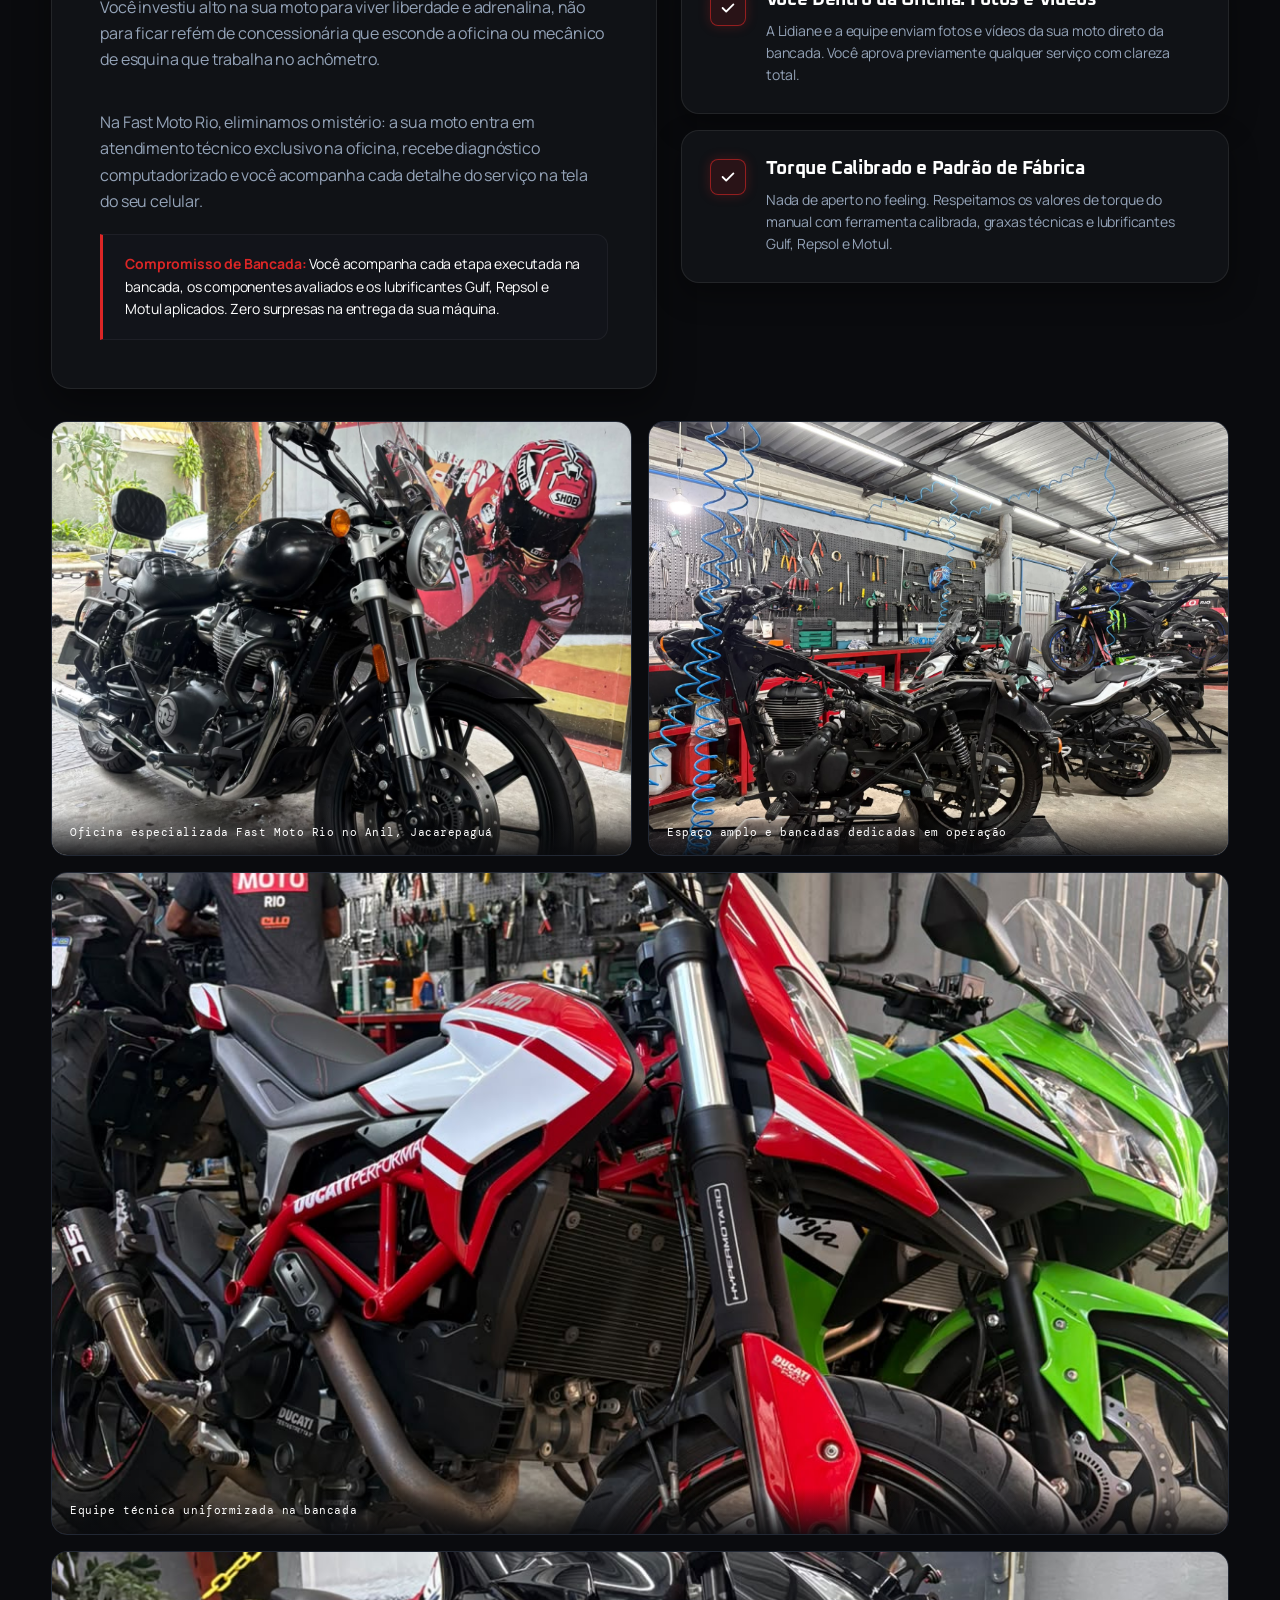
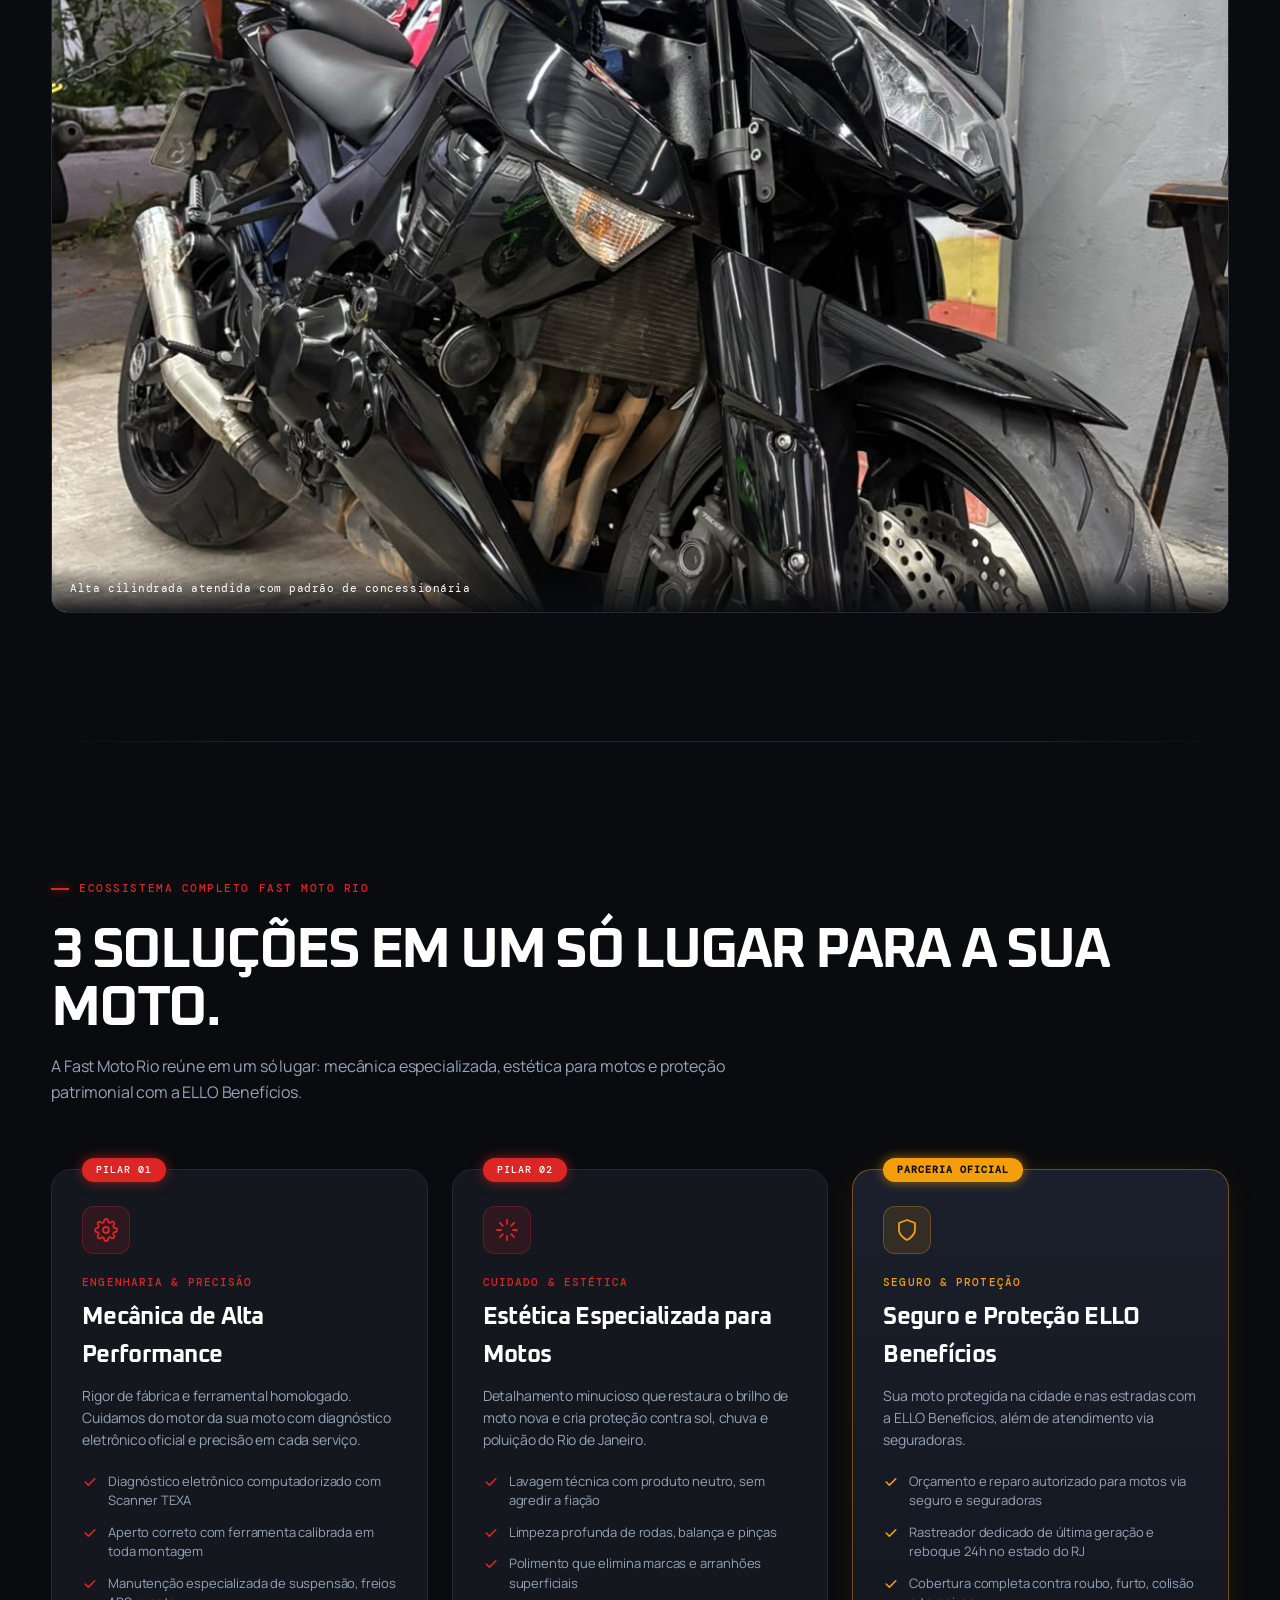
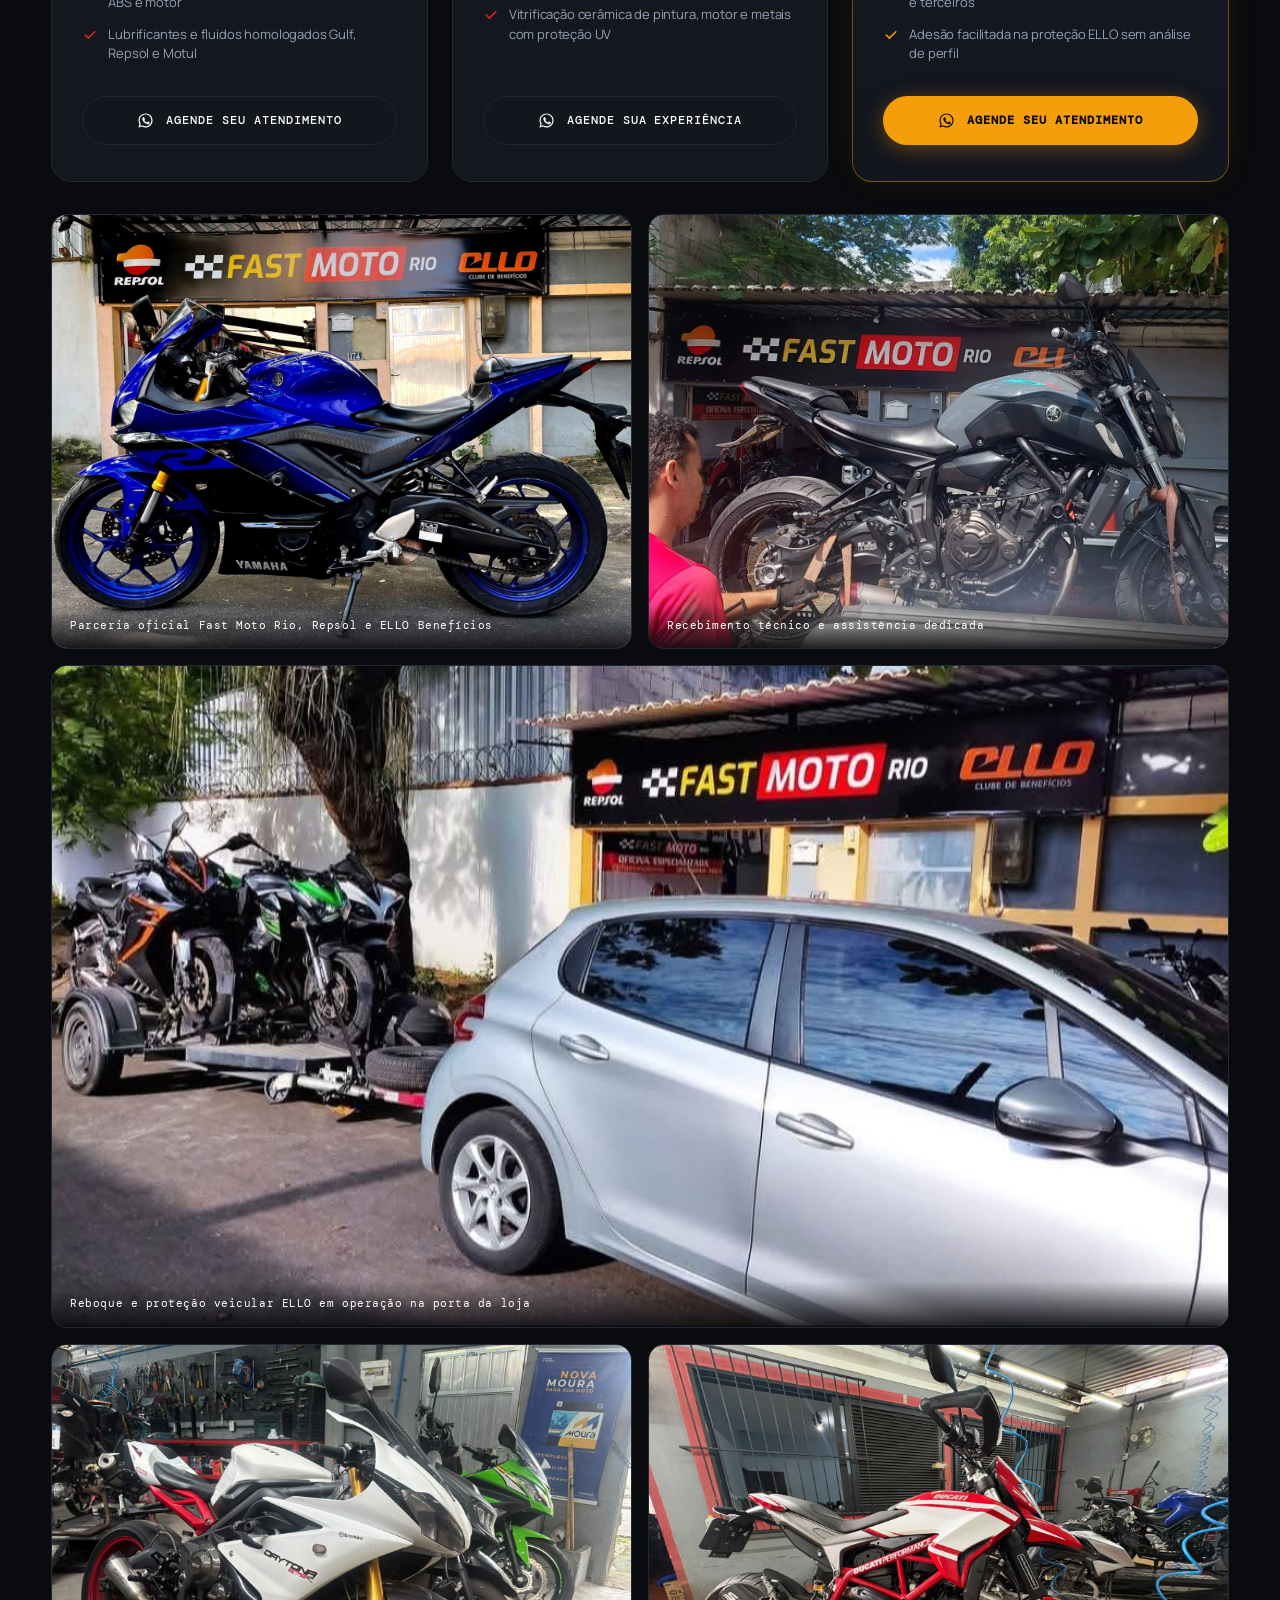
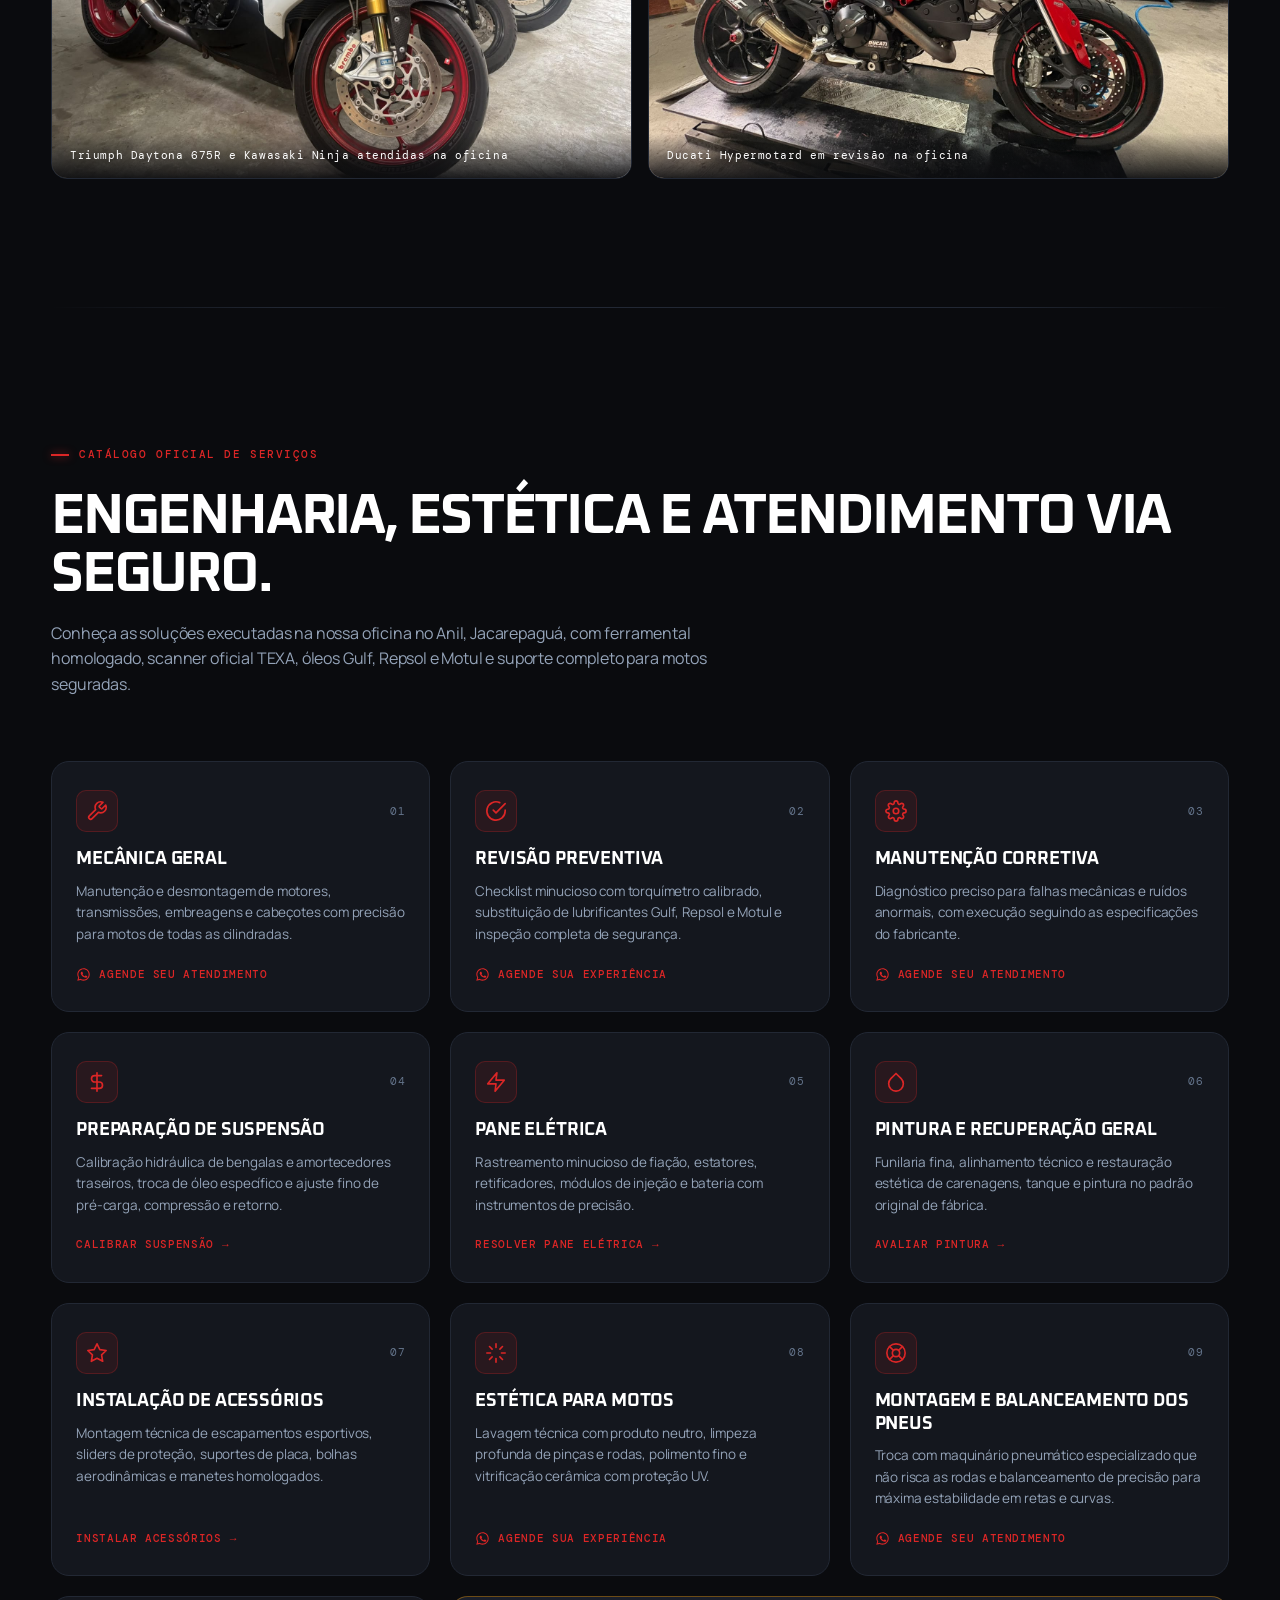
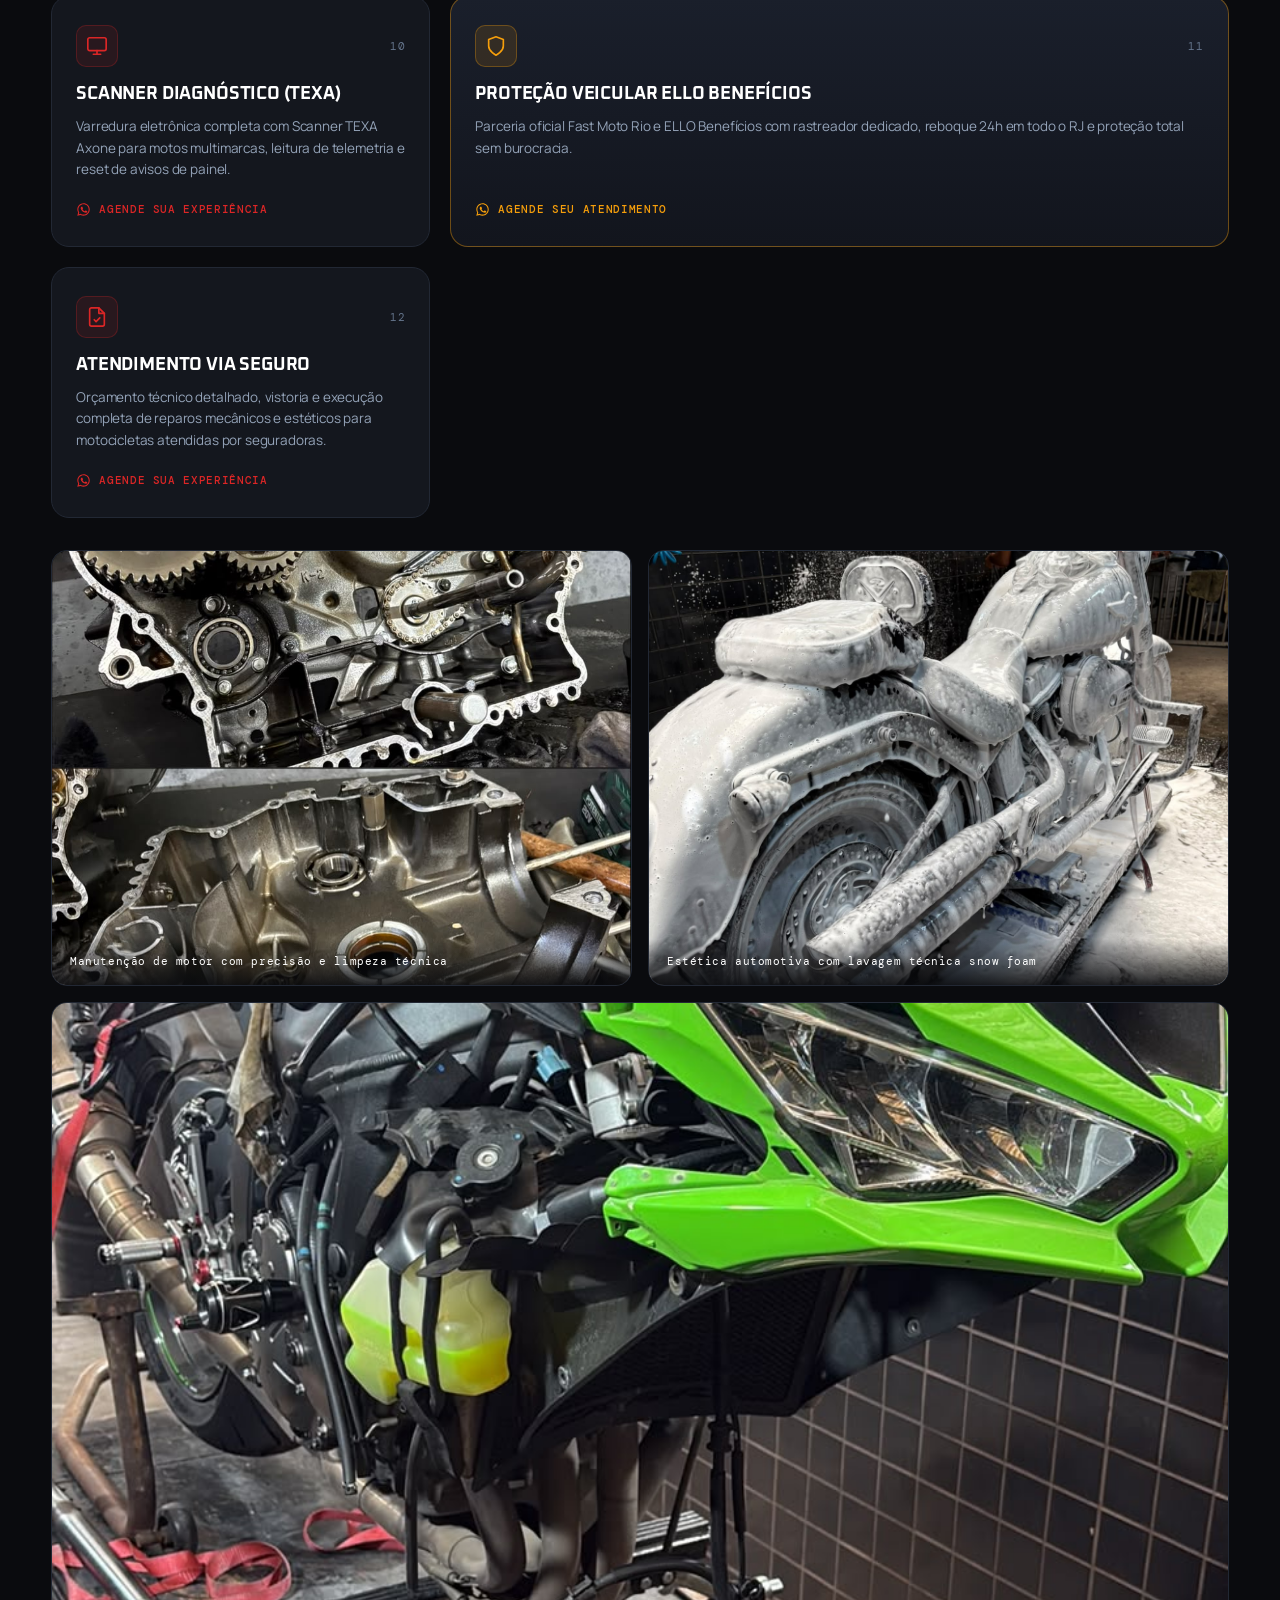
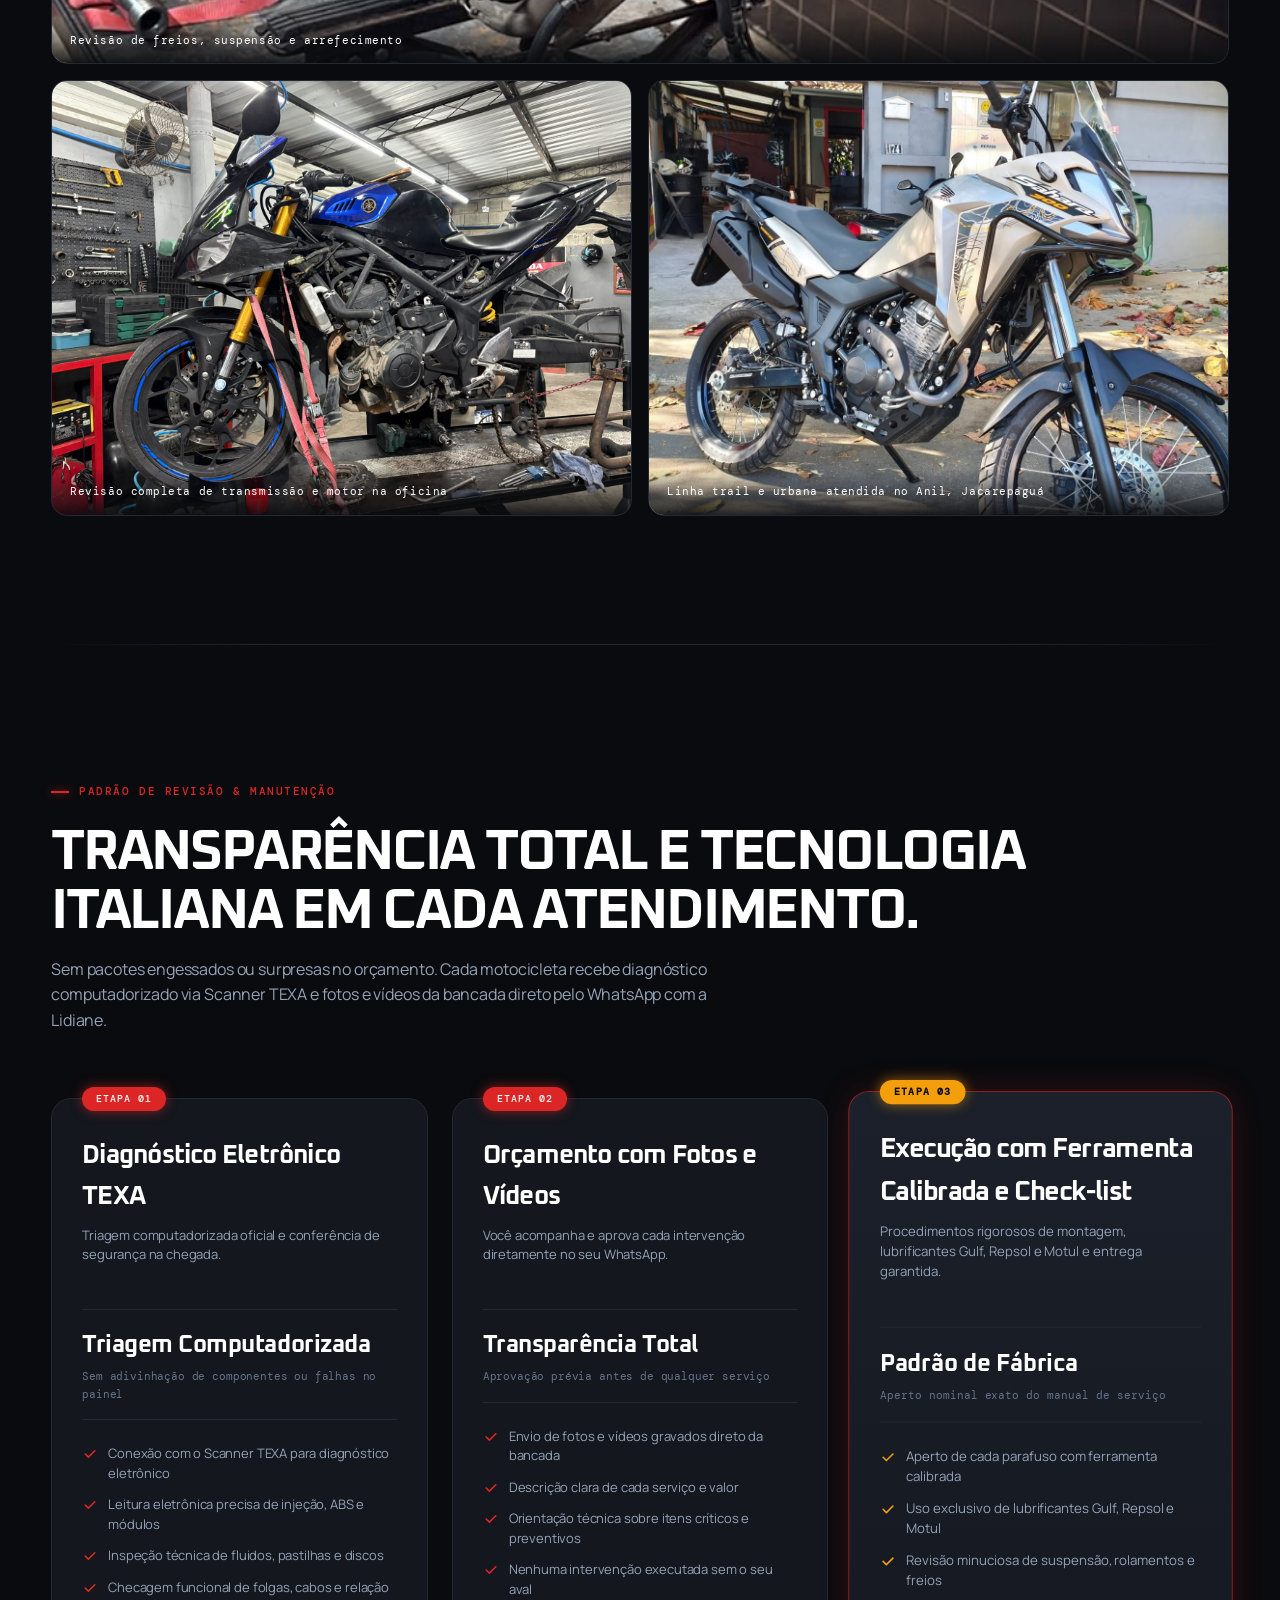
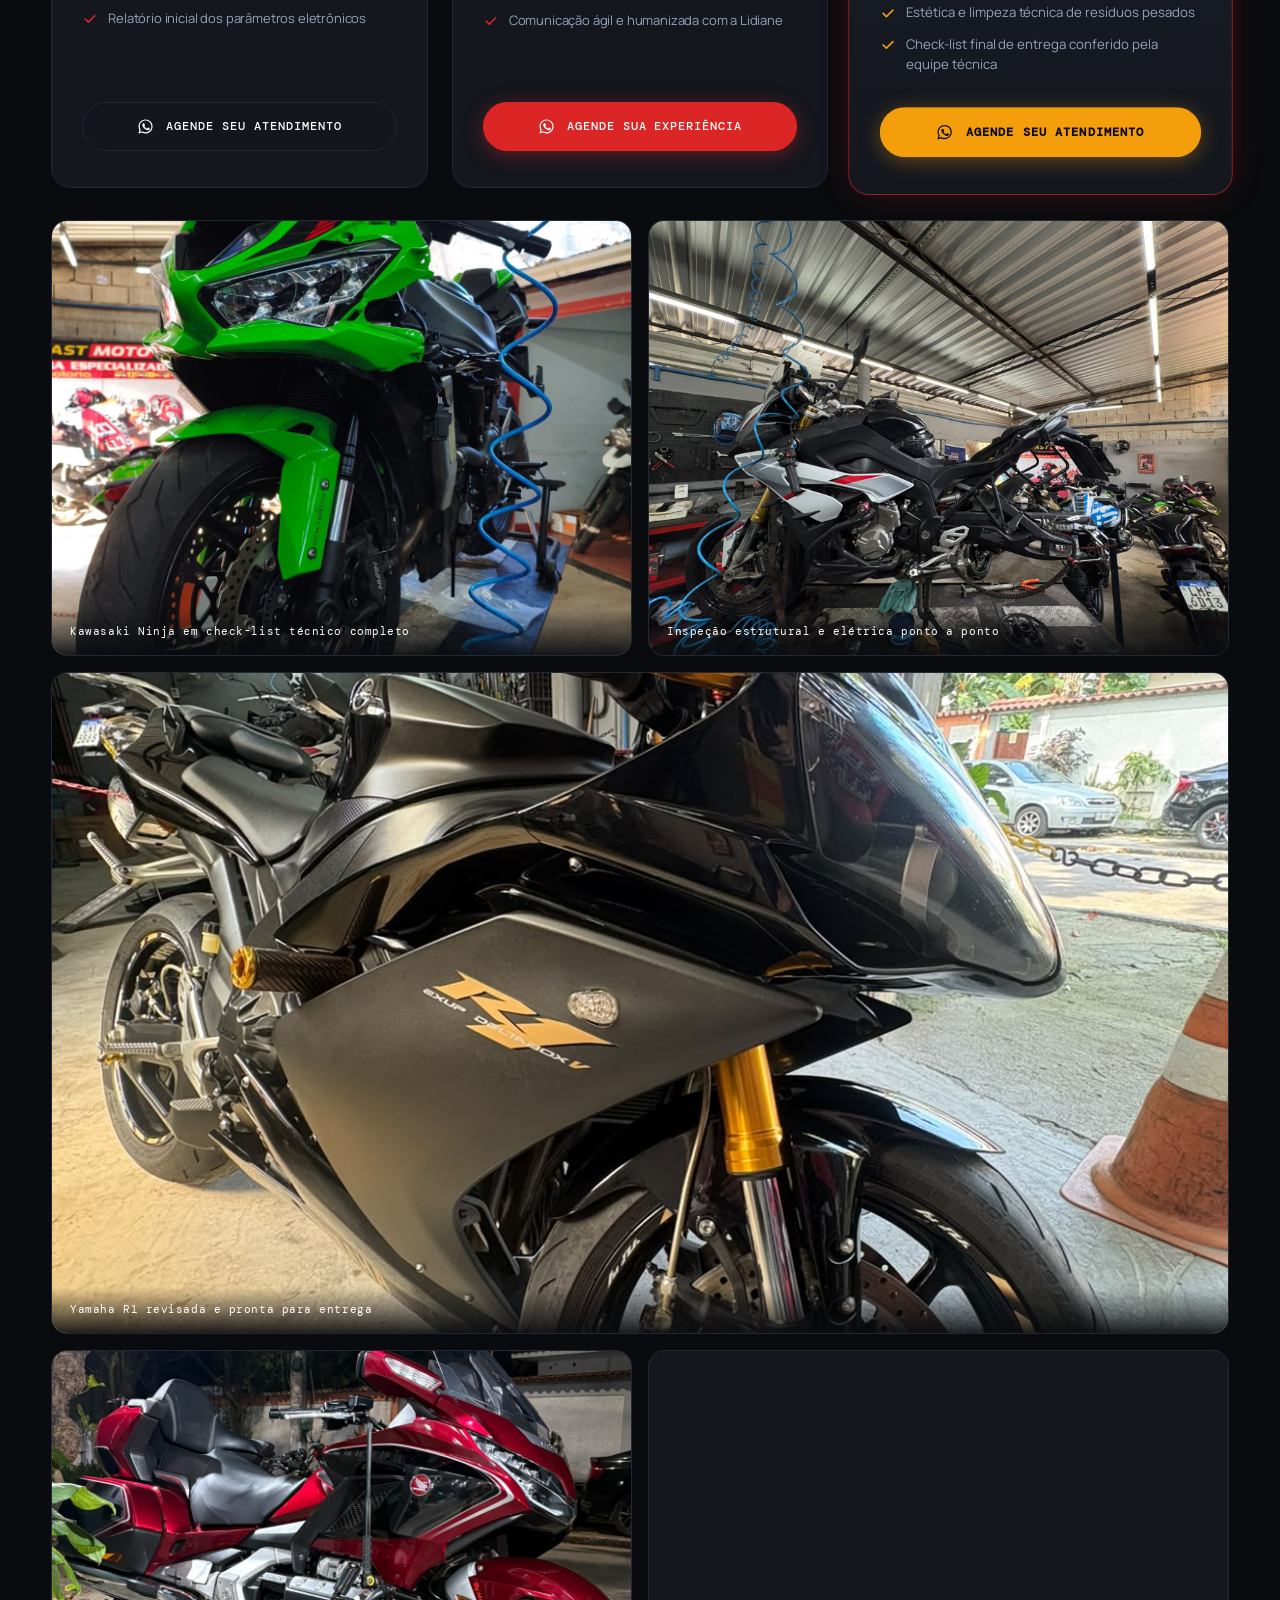
==== commit 78be4cbd: "refactor(tracking): move GTM-PGZCWSPF snippet to immediately after <head> in all pages Co-authored-b" ====
--- a/index.html
+++ b/index.html
@@ -1,6 +1,12 @@
 <!DOCTYPE html>
 <html lang="pt-BR">
 <head>
+<script async src="https://www.googletagmanager.com/gtm.js?id=GTM-PGZCWSPF"></script>
+<script>
+  window.dataLayer = window.dataLayer || [];
+  function gtag(){dataLayer.push(arguments);}
+  gtag('js', new Date());
+</script>
   <meta charset="utf-8">
   <meta name="viewport" content="width=device-width, initial-scale=1, viewport-fit=cover">
   <title>Fast Moto Rio | Oficina Especializada Multimarcas para Motos no RJ</title>
@@ -23,14 +29,6 @@
   <link rel="icon" type="image/png" sizes="48x48" href="/images/favicon-48x48.png?v=2">
   <link rel="apple-touch-icon" sizes="180x180" href="/images/apple-touch-icon.png?v=2">
   <link rel="stylesheet" href="css/styles.css">
-
-  <!-- Google Tag Manager -->
-<script async src="https://www.googletagmanager.com/gtm.js?id=GTM-PGZCWSPF"></script>
-<script>
-  window.dataLayer = window.dataLayer || [];
-  function gtag(){dataLayer.push(arguments);}
-  gtag('js', new Date());
-</script>
 
   <script type="application/ld+json">
   {
